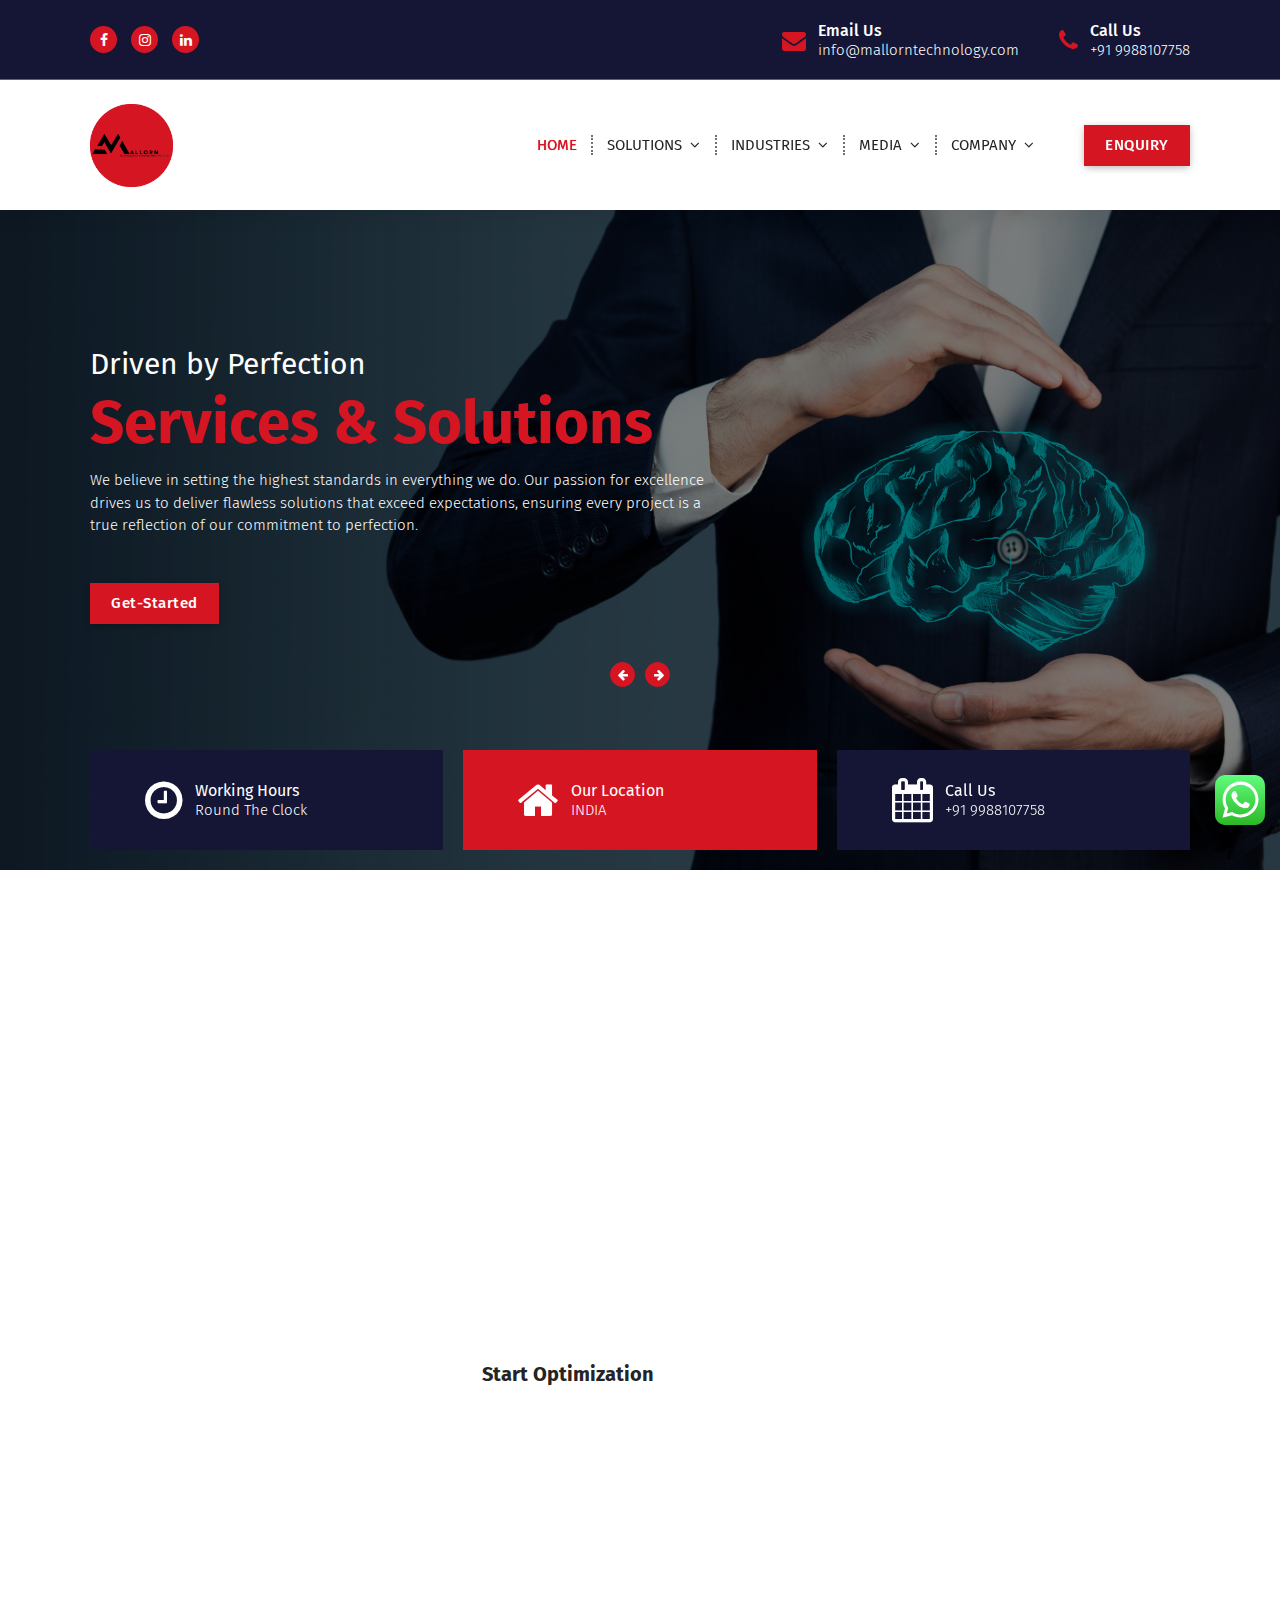
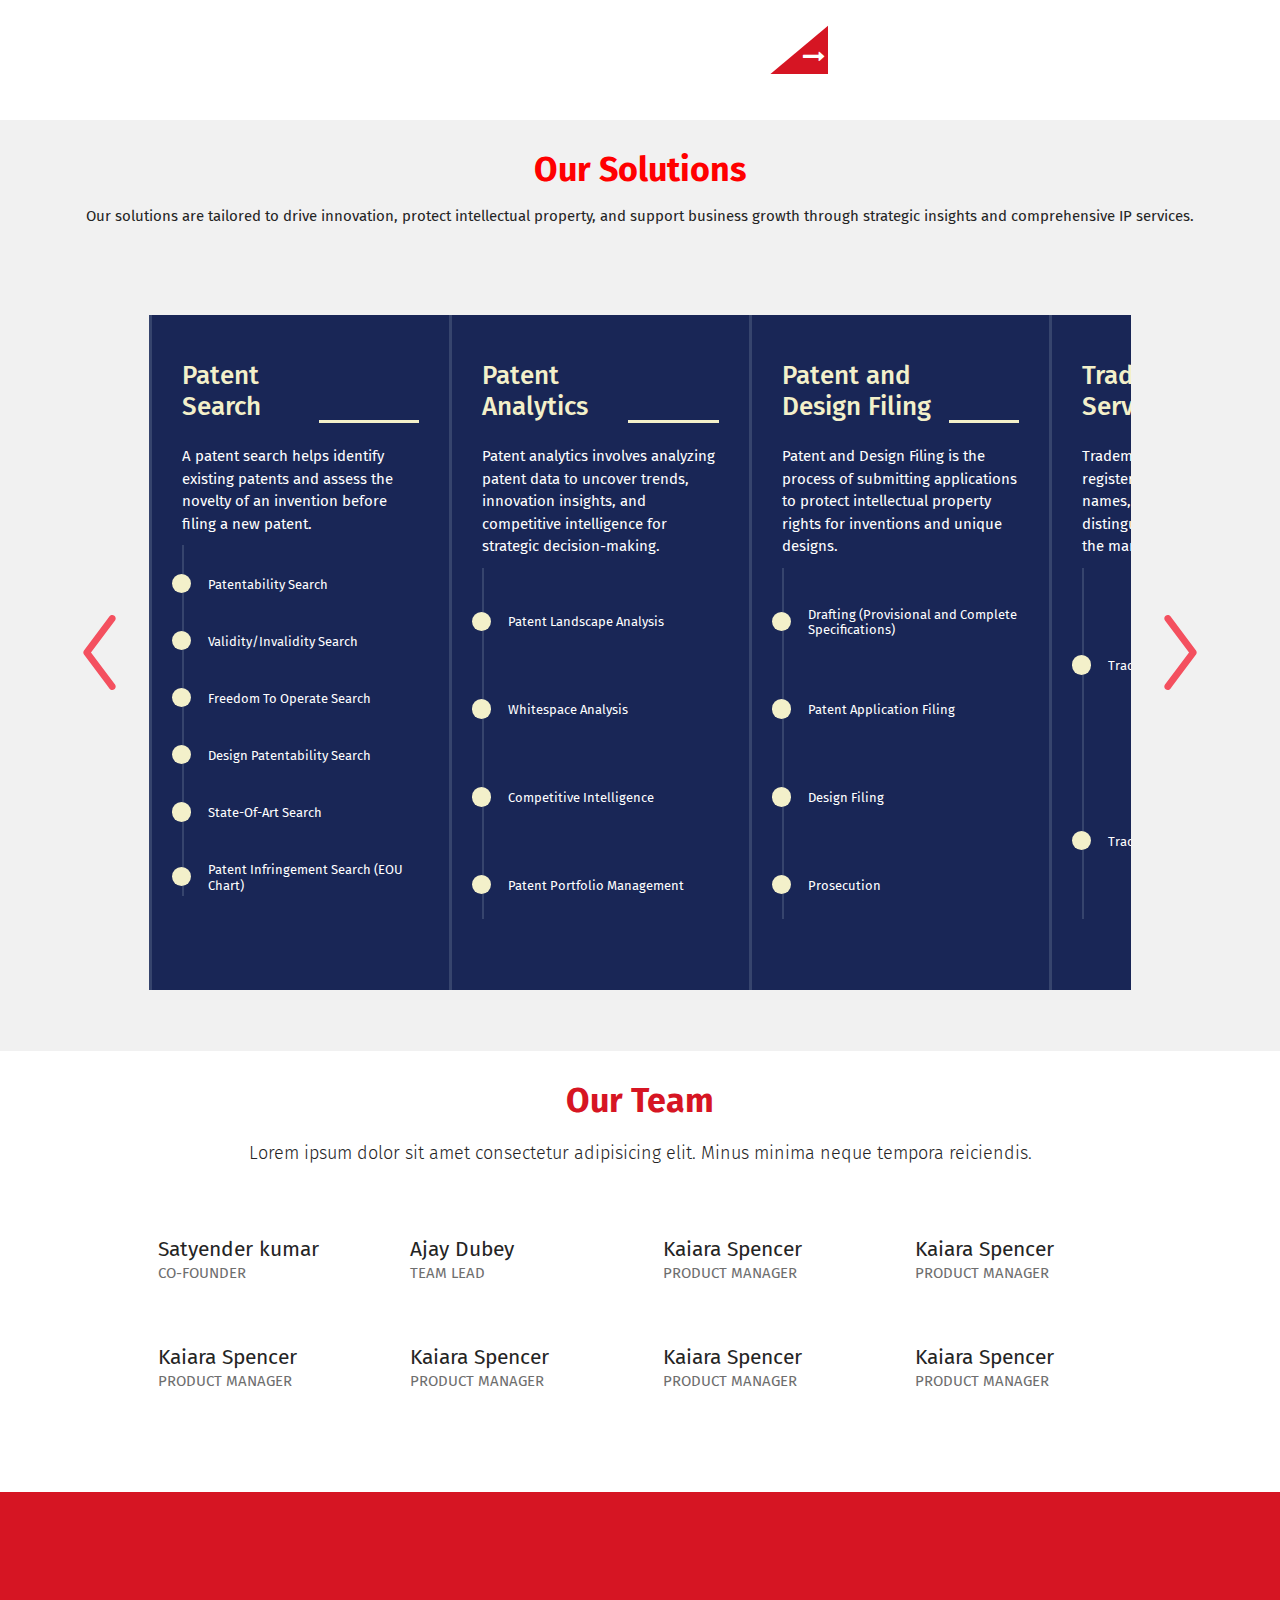
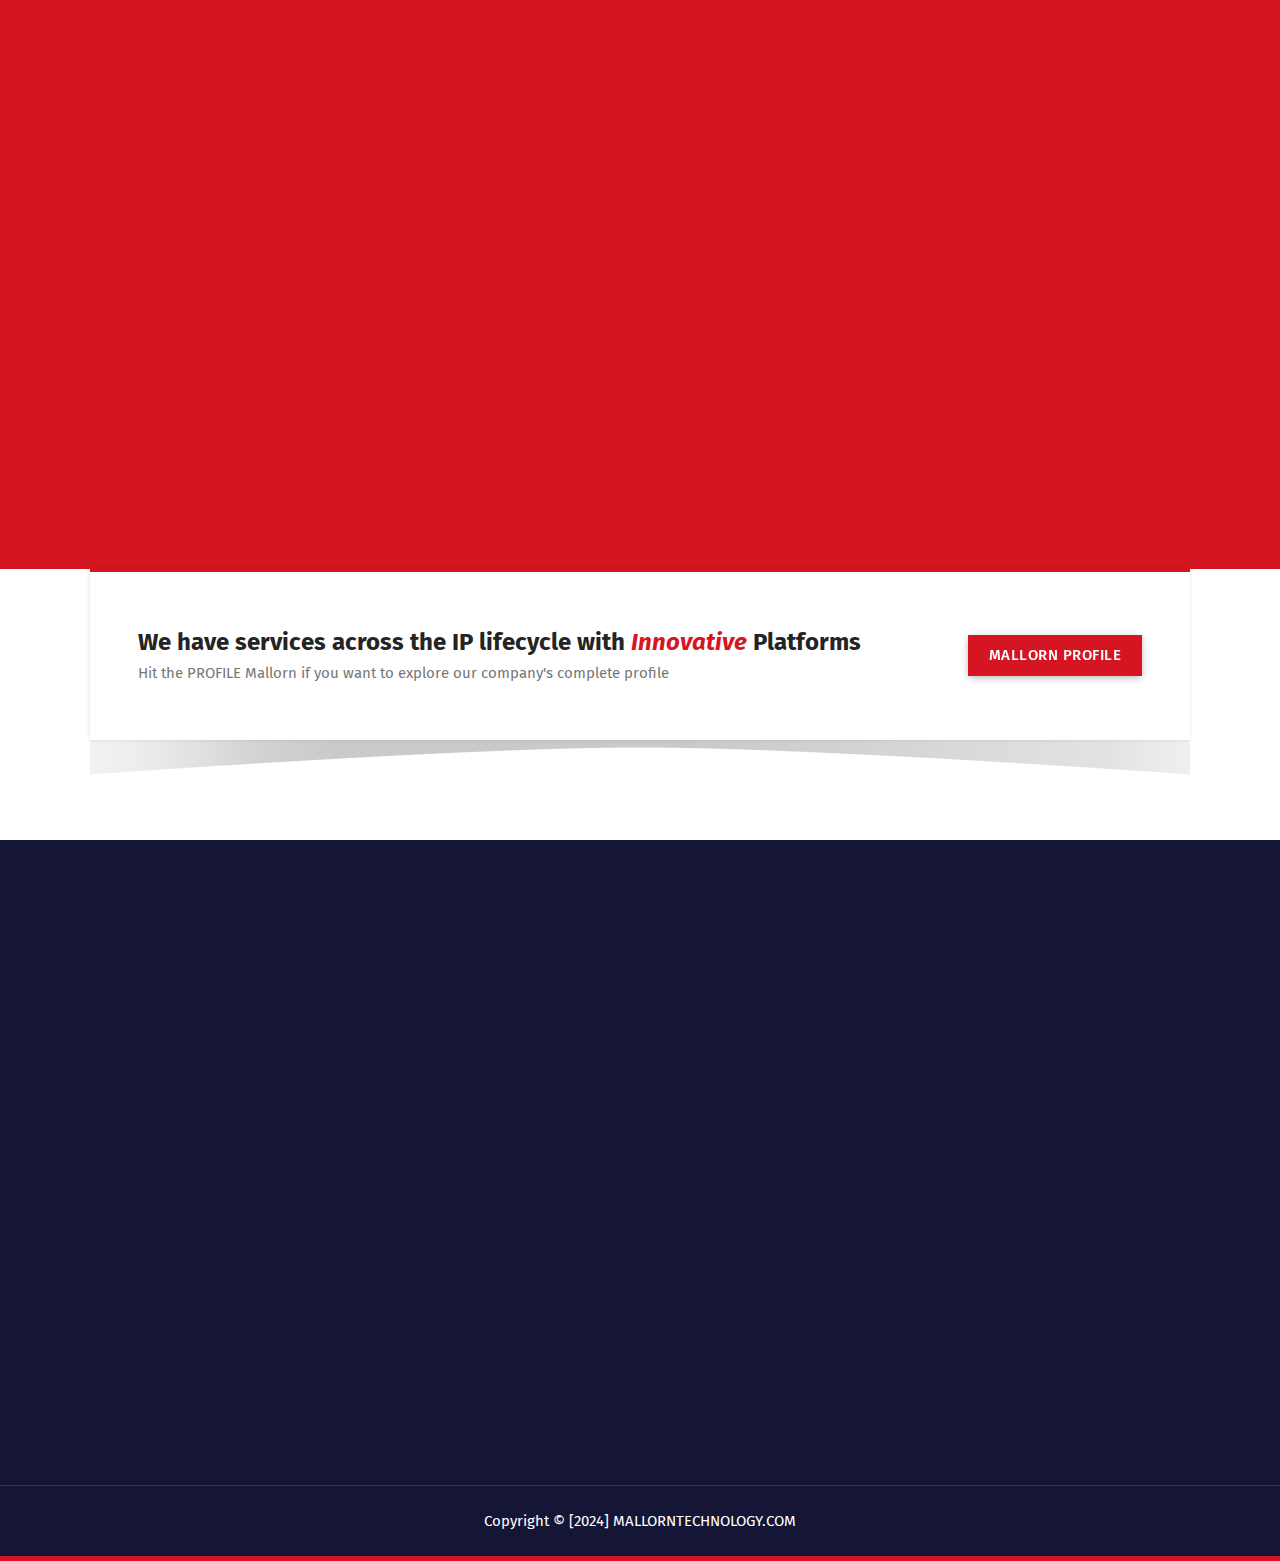
==== index.html @ 9abca4e6 "Update index.html" ====
<!DOCTYPE html>
<html lang="en-GB">

<head>
  <meta charset="UTF-8" />
  <meta name="viewport" content="width=device-width, initial-scale=1" />
  <link rel="profile" href="https://gmpg.org/xfn/11" />
  <link rel="stylesheet" href="https://cdnjs.cloudflare.com/ajax/libs/animate.css/4.1.1/animate.min.css" />
  <meta name="robots" content="index, follow, max-image-preview:large, max-snippet:-1, max-video-preview:-1" />

  <title>
    Best IP (Intellectual Property) Agency in Bihar, India: Mallorn
  </title>
  <link rel="stylesheet" href="/assets/css/self.css" />
  <link rel="canonical" href="/assets/css/future.css" />
  <link rel="stylesheet" type="text/css" href="https://cdn.jsdelivr.net/npm/toastify-js/src/toastify.min.css">
  <meta name="description"
    content="Looking for the best IP (Intellectual Property) industry experts in India? Look no further! Mallorn is the leading IP service provider that will exceed your expectations." />
  <link rel="canonical" href="https://mallorntechnology.com/" />
  <meta property="og:locale" content="en_GB" />
  <meta property="og:type" content="website" />
  <meta property="og:title" content="Best IP (Intellectual Property) Agency in Bihar, India: Mallorn" />
  <meta property="og:description"
    content="Looking for the best IP (Intellectual Property) industry experts in India? Look no further! Mallorn is the leading IP service provider that will exceed your expectations." />
  <meta property="og:url" content="https://mallorntechnology.com/" />
  <meta property="og:site_name" content="MALLORN" />
  <meta property="article:publisher" content="https://www.facebook.com/mallorntechnology" />
  <meta property="article:modified_time" content="2023-07-06T11:06:31+00:00" />
  <meta name="twitter:card" content="summary_large_image" />
  <script type="application/ld+json" class="yoast-schema-graph">
      {
        "@context": "https://schema.org",
        "@graph": [
          {
            "@type": "WebPage",
            "@id": "https://mallorntechnology.com/",
            "url": "https://mallorntechnology.com/",
            "name": "Best IP (Intellectual Property) Agency in Bihar, India: Mallorn",
            "isPartOf": { "@id": "https://mallorntechnology.com/#website" },
            "about": { "@id": "https://mallorntechnology.com/#organization" },
            "datePublished": "2021-06-26T16:29:13+00:00",
            "dateModified": "2023-07-06T11:06:31+00:00",
            "description": "Looking for the best digital marketing agency in the INDIA? Look no further! Mallorn is the leading IP (intellectual Property) agency that will exceed your expectations.",
            "breadcrumb": {
              "@id": "https://mallorntechnology.com/#breadcrumb"
            },
            "inLanguage": "en-GB",
            "potentialAction": [
              {
                "@type": "ReadAction",
                "target": ["https://mallorntechnology.com/"]
              }
            ]
          },
          {
            "@type": "BreadcrumbList",
            "@id": "https://mallorntechnology.com/#breadcrumb",
            "itemListElement": [
              { "@type": "ListItem", "position": 1, "name": "Home" }
            ]
          },
          {
            "@type": "WebSite",
            "@id": "https://mallorntechnology.com/#website",
            "url": "https://mallorntechnology.com/",
            "name": "MALLORN",
            "description": "",
            "publisher": {
              "@id": "https://mallorntechnology.com/#organization"
            },
            "potentialAction": [
              {
                "@type": "SearchAction",
                "target": {
                  "@type": "EntryPoint",
                  "urlTemplate": "https://mallorntechnology.com/?s={search_term_string}"
                },
                "query-input": "required name=search_term_string"
              }
            ],
            "inLanguage": "en-GB"
          },
          {
            "@type": "Organization",
            "@id": "https://mallorntechnology.com/#organization",
            "name": "MALLORN",
            "url": "https://mallorntechnology.com/",
            "logo": {
              "@type": "ImageObject",
              "inLanguage": "en-GB",
              "@id": "https://mallorntechnology.com/#/schema/logo/image/",
              "url": "img/logo.png",
              "contentUrl": "img/logo.png",
              "width": 576,
              "height": 576,
              "caption": "MALLORN"
            },
            "image": {
              "@id": "https://mallorntechnology.com/#/schema/logo/image/"
            },
            "sameAs": [
              "https://www.facebook.com/mallorntechnology",
              "https://www.instagram.com/mallorntechnology/",
              "https://www.linkedin.com/company/mallorntechnology/"
            ]
          }
        ]
      }
    </script>
  <!-- / Yoast SEO plugin. -->

  <link rel="dns-prefetch" href="//fonts.googleapis.com" />
  <link rel="alternate" type="application/rss+xml" title="MALLORN &raquo; Feed"
    href="https://mallorntechnology.com/feed/" />
  <link rel="alternate" type="application/rss+xml" title="MALLORN &raquo; Comments Feed"
    href="https://mallorntechnology.com/comments/feed/" />
  <script type="text/javascript">
    /* <![CDATA[ */
    window._wpemojiSettings = {
      baseUrl: "https:\/\/s.w.org\/images\/core\/emoji\/15.0.3\/72x72\/",
      ext: ".png",
      svgUrl: "https:\/\/s.w.org\/images\/core\/emoji\/15.0.3\/svg\/",
      svgExt: ".svg",
      source: {
        concatemoji:
          "https:\/\/mallorntechnology.com\/wp-includes\/js\/wp-emoji-release.min.js?ver=6.6",
      },
    };
    /*! This file is auto-generated */
    !(function (i, n) {
      var o, s, e;
      function c(e) {
        try {
          var t = { supportTests: e, timestamp: new Date().valueOf() };
          sessionStorage.setItem(o, JSON.stringify(t));
        } catch (e) { }
      }
      function p(e, t, n) {
        e.clearRect(0, 0, e.canvas.width, e.canvas.height),
          e.fillText(t, 0, 0);
        var t = new Uint32Array(
          e.getImageData(0, 0, e.canvas.width, e.canvas.height).data
        ),
          r =
            (e.clearRect(0, 0, e.canvas.width, e.canvas.height),
              e.fillText(n, 0, 0),
              new Uint32Array(
                e.getImageData(0, 0, e.canvas.width, e.canvas.height).data
              ));
        return t.every(function (e, t) {
          return e === r[t];
        });
      }
      function u(e, t, n) {
        switch (t) {
          case "flag":
            return n(
              e,
              "\ud83c\udff3\ufe0f\u200d\u26a7\ufe0f",
              "\ud83c\udff3\ufe0f\u200b\u26a7\ufe0f"
            )
              ? !1
              : !n(
                e,
                "\ud83c\uddfa\ud83c\uddf3",
                "\ud83c\uddfa\u200b\ud83c\uddf3"
              ) &&
              !n(
                e,
                "\ud83c\udff4\udb40\udc67\udb40\udc62\udb40\udc65\udb40\udc6e\udb40\udc67\udb40\udc7f",
                "\ud83c\udff4\u200b\udb40\udc67\u200b\udb40\udc62\u200b\udb40\udc65\u200b\udb40\udc6e\u200b\udb40\udc67\u200b\udb40\udc7f"
              );
          case "emoji":
            return !n(
              e,
              "\ud83d\udc26\u200d\u2b1b",
              "\ud83d\udc26\u200b\u2b1b"
            );
        }
        return !1;
      }
      function f(e, t, n) {
        var r =
          "undefined" != typeof WorkerGlobalScope &&
            self instanceof WorkerGlobalScope
            ? new OffscreenCanvas(300, 150)
            : i.createElement("canvas"),
          a = r.getContext("2d", { willReadFrequently: !0 }),
          o = ((a.textBaseline = "top"), (a.font = "600 32px Arial"), {});
        return (
          e.forEach(function (e) {
            o[e] = t(a, e, n);
          }),
          o
        );
      }
      function t(e) {
        var t = i.createElement("script");
        (t.src = e), (t.defer = !0), i.head.appendChild(t);
      }
      "undefined" != typeof Promise &&
        ((o = "wpEmojiSettingsSupports"),
          (s = ["flag", "emoji"]),
          (n.supports = { everything: !0, everythingExceptFlag: !0 }),
          (e = new Promise(function (e) {
            i.addEventListener("DOMContentLoaded", e, { once: !0 });
          })),
          new Promise(function (t) {
            var n = (function () {
              try {
                var e = JSON.parse(sessionStorage.getItem(o));
                if (
                  "object" == typeof e &&
                  "number" == typeof e.timestamp &&
                  new Date().valueOf() < e.timestamp + 604800 &&
                  "object" == typeof e.supportTests
                )
                  return e.supportTests;
              } catch (e) { }
              return null;
            })();
            if (!n) {
              if (
                "undefined" != typeof Worker &&
                "undefined" != typeof OffscreenCanvas &&
                "undefined" != typeof URL &&
                URL.createObjectURL &&
                "undefined" != typeof Blob
              )
                try {
                  var e =
                    "postMessage(" +
                    f.toString() +
                    "(" +
                    [JSON.stringify(s), u.toString(), p.toString()].join(
                      ","
                    ) +
                    "));",
                    r = new Blob([e], { type: "text/javascript" }),
                    a = new Worker(URL.createObjectURL(r), {
                      name: "wpTestEmojiSupports",
                    });
                  return void (a.onmessage = function (e) {
                    c((n = e.data)), a.terminate(), t(n);
                  });
                } catch (e) { }
              c((n = f(s, u, p)));
            }
            t(n);
          })
            .then(function (e) {
              for (var t in e)
                (n.supports[t] = e[t]),
                  (n.supports.everything =
                    n.supports.everything && n.supports[t]),
                  "flag" !== t &&
                  (n.supports.everythingExceptFlag =
                    n.supports.everythingExceptFlag && n.supports[t]);
              (n.supports.everythingExceptFlag =
                n.supports.everythingExceptFlag && !n.supports.flag),
                (n.DOMReady = !1),
                (n.readyCallback = function () {
                  n.DOMReady = !0;
                });
            })
            .then(function () {
              return e;
            })
            .then(function () {
              var e;
              n.supports.everything ||
                (n.readyCallback(),
                  (e = n.source || {}).concatemoji
                    ? t(e.concatemoji)
                    : e.wpemoji && e.twemoji && (t(e.twemoji), t(e.wpemoji)));
            }));
    })((window, document), window._wpemojiSettings);
    /* ]]> */
  </script>
  <link rel="stylesheet" id="ht_ctc_main_css-css" href="/assets/css/main.css" type="text/css" media="all" />
  <style id="wp-emoji-styles-inline-css" type="text/css">
    img.wp-smiley,
    img.emoji {
      display: inline !important;
      border: none !important;
      box-shadow: none !important;
      height: 1em !important;
      width: 1em !important;
      margin: 0 0.07em !important;
      vertical-align: -0.1em !important;
      background: none !important;
      padding: 0 !important;
    }
  </style>
  <link rel="stylesheet" id="wpzoom-social-icons-block-style-css" href="/assets/css/socialicon.css" type="text/css"
    media="all" />
  <style id="classic-theme-styles-inline-css" type="text/css">
    /*! This file is auto-generated */
    .wp-block-button__link {
      color: #fff;
      background-color: #32373c;
      border-radius: 9999px;
      box-shadow: none;
      text-decoration: none;
      padding: calc(0.667em + 2px) calc(1.333em + 2px);
      font-size: 1.125em;
    }

    .wp-block-file__button {
      background: #32373c;
      color: #fff;
      text-decoration: none;
    }
  </style>
  <style id="global-styles-inline-css" type="text/css">
    :root {
      --wp--preset--aspect-ratio--square: 1;
      --wp--preset--aspect-ratio--4-3: 4/3;
      --wp--preset--aspect-ratio--3-4: 3/4;
      --wp--preset--aspect-ratio--3-2: 3/2;
      --wp--preset--aspect-ratio--2-3: 2/3;
      --wp--preset--aspect-ratio--16-9: 16/9;
      --wp--preset--aspect-ratio--9-16: 9/16;
      --wp--preset--color--black: #000000;
      --wp--preset--color--cyan-bluish-gray: #abb8c3;
      --wp--preset--color--white: #ffffff;
      --wp--preset--color--pale-pink: #f78da7;
      --wp--preset--color--vivid-red: #cf2e2e;
      --wp--preset--color--luminous-vivid-orange: #ff6900;
      --wp--preset--color--luminous-vivid-amber: #fcb900;
      --wp--preset--color--light-green-cyan: #7bdcb5;
      --wp--preset--color--vivid-green-cyan: #00d084;
      --wp--preset--color--pale-cyan-blue: #8ed1fc;
      --wp--preset--color--vivid-cyan-blue: #0693e3;
      --wp--preset--color--vivid-purple: #9b51e0;
      --wp--preset--gradient--vivid-cyan-blue-to-vivid-purple: linear-gradient(135deg,
          rgba(6, 147, 227, 1) 0%,
          rgb(155, 81, 224) 100%);
      --wp--preset--gradient--light-green-cyan-to-vivid-green-cyan: linear-gradient(135deg,
          rgb(122, 220, 180) 0%,
          rgb(0, 208, 130) 100%);
      --wp--preset--gradient--luminous-vivid-amber-to-luminous-vivid-orange: linear-gradient(135deg,
          rgba(252, 185, 0, 1) 0%,
          rgba(255, 105, 0, 1) 100%);
      --wp--preset--gradient--luminous-vivid-orange-to-vivid-red: linear-gradient(135deg,
          rgba(255, 105, 0, 1) 0%,
          rgb(207, 46, 46) 100%);
      --wp--preset--gradient--very-light-gray-to-cyan-bluish-gray: linear-gradient(135deg,
          rgb(238, 238, 238) 0%,
          rgb(169, 184, 195) 100%);
      --wp--preset--gradient--cool-to-warm-spectrum: linear-gradient(135deg,
          rgb(74, 234, 220) 0%,
          rgb(151, 120, 209) 20%,
          rgb(207, 42, 186) 40%,
          rgb(238, 44, 130) 60%,
          rgb(251, 105, 98) 80%,
          rgb(254, 248, 76) 100%);
      --wp--preset--gradient--blush-light-purple: linear-gradient(135deg,
          rgb(255, 206, 236) 0%,
          rgb(152, 150, 240) 100%);
      --wp--preset--gradient--blush-bordeaux: linear-gradient(135deg,
          rgb(254, 205, 165) 0%,
          rgb(254, 45, 45) 50%,
          rgb(107, 0, 62) 100%);
      --wp--preset--gradient--luminous-dusk: linear-gradient(135deg,
          rgb(255, 203, 112) 0%,
          rgb(199, 81, 192) 50%,
          rgb(65, 88, 208) 100%);
      --wp--preset--gradient--pale-ocean: linear-gradient(135deg,
          rgb(255, 245, 203) 0%,
          rgb(182, 227, 212) 50%,
          rgb(51, 167, 181) 100%);
      --wp--preset--gradient--electric-grass: linear-gradient(135deg,
          rgb(202, 248, 128) 0%,
          rgb(113, 206, 126) 100%);
      --wp--preset--gradient--midnight: linear-gradient(135deg,
          rgb(2, 3, 129) 0%,
          rgb(40, 116, 252) 100%);
      --wp--preset--font-size--small: 13px;
      --wp--preset--font-size--medium: 20px;
      --wp--preset--font-size--large: 36px;
      --wp--preset--font-size--x-large: 42px;
      --wp--preset--spacing--20: 0.44rem;
      --wp--preset--spacing--30: 0.67rem;
      --wp--preset--spacing--40: 1rem;
      --wp--preset--spacing--50: 1.5rem;
      --wp--preset--spacing--60: 2.25rem;
      --wp--preset--spacing--70: 3.38rem;
      --wp--preset--spacing--80: 5.06rem;
      --wp--preset--shadow--natural: 6px 6px 9px rgba(0, 0, 0, 0.2);
      --wp--preset--shadow--deep: 12px 12px 50px rgba(0, 0, 0, 0.4);
      --wp--preset--shadow--sharp: 6px 6px 0px rgba(0, 0, 0, 0.2);
      --wp--preset--shadow--outlined: 6px 6px 0px -3px rgba(255, 255, 255, 1),
        6px 6px rgba(0, 0, 0, 1);
      --wp--preset--shadow--crisp: 6px 6px 0px rgba(0, 0, 0, 1);
    }

    :where(.is-layout-flex) {
      gap: 0.5em;
    }

    :where(.is-layout-grid) {
      gap: 0.5em;
    }

    body .is-layout-flex {
      display: flex;
    }

    .is-layout-flex {
      flex-wrap: wrap;
      align-items: center;
    }

    .is-layout-flex> :is(*, div) {
      margin: 0;
    }

    body .is-layout-grid {
      display: grid;
    }

    .is-layout-grid> :is(*, div) {
      margin: 0;
    }

    :where(.wp-block-columns.is-layout-flex) {
      gap: 2em;
    }

    :where(.wp-block-columns.is-layout-grid) {
      gap: 2em;
    }

    :where(.wp-block-post-template.is-layout-flex) {
      gap: 1.25em;
    }

    :where(.wp-block-post-template.is-layout-grid) {
      gap: 1.25em;
    }

    .has-black-color {
      color: var(--wp--preset--color--black) !important;
    }

    .has-cyan-bluish-gray-color {
      color: var(--wp--preset--color--cyan-bluish-gray) !important;
    }

    .has-white-color {
      color: var(--wp--preset--color--white) !important;
    }

    .has-pale-pink-color {
      color: var(--wp--preset--color--pale-pink) !important;
    }

    .has-vivid-red-color {
      color: var(--wp--preset--color--vivid-red) !important;
    }

    .has-luminous-vivid-orange-color {
      color: var(--wp--preset--color--luminous-vivid-orange) !important;
    }

    .has-luminous-vivid-amber-color {
      color: var(--wp--preset--color--luminous-vivid-amber) !important;
    }

    .has-light-green-cyan-color {
      color: var(--wp--preset--color--light-green-cyan) !important;
    }

    .has-vivid-green-cyan-color {
      color: var(--wp--preset--color--vivid-green-cyan) !important;
    }

    .has-pale-cyan-blue-color {
      color: var(--wp--preset--color--pale-cyan-blue) !important;
    }

    .has-vivid-cyan-blue-color {
      color: var(--wp--preset--color--vivid-cyan-blue) !important;
    }

    .has-vivid-purple-color {
      color: var(--wp--preset--color--vivid-purple) !important;
    }

    .has-black-background-color {
      background-color: var(--wp--preset--color--black) !important;
    }

    .has-cyan-bluish-gray-background-color {
      background-color: var(--wp--preset--color--cyan-bluish-gray) !important;
    }

    .has-white-background-color {
      background-color: var(--wp--preset--color--white) !important;
    }

    .has-pale-pink-background-color {
      background-color: var(--wp--preset--color--pale-pink) !important;
    }

    .has-vivid-red-background-color {
      background-color: var(--wp--preset--color--vivid-red) !important;
    }

    .has-luminous-vivid-orange-background-color {
      background-color: var(--wp--preset--color--luminous-vivid-orange) !important;
    }

    .has-luminous-vivid-amber-background-color {
      background-color: var(--wp--preset--color--luminous-vivid-amber) !important;
    }

    .has-light-green-cyan-background-color {
      background-color: var(--wp--preset--color--light-green-cyan) !important;
    }

    .has-vivid-green-cyan-background-color {
      background-color: var(--wp--preset--color--vivid-green-cyan) !important;
    }

    .has-pale-cyan-blue-background-color {
      background-color: var(--wp--preset--color--pale-cyan-blue) !important;
    }

    .has-vivid-cyan-blue-background-color {
      background-color: var(--wp--preset--color--vivid-cyan-blue) !important;
    }

    .has-vivid-purple-background-color {
      background-color: var(--wp--preset--color--vivid-purple) !important;
    }

    .has-black-border-color {
      border-color: var(--wp--preset--color--black) !important;
    }

    .has-cyan-bluish-gray-border-color {
      border-color: var(--wp--preset--color--cyan-bluish-gray) !important;
    }

    .has-white-border-color {
      border-color: var(--wp--preset--color--white) !important;
    }

    .has-pale-pink-border-color {
      border-color: var(--wp--preset--color--pale-pink) !important;
    }

    .has-vivid-red-border-color {
      border-color: var(--wp--preset--color--vivid-red) !important;
    }

    .has-luminous-vivid-orange-border-color {
      border-color: var(--wp--preset--color--luminous-vivid-orange) !important;
    }

    .has-luminous-vivid-amber-border-color {
      border-color: var(--wp--preset--color--luminous-vivid-amber) !important;
    }

    .has-light-green-cyan-border-color {
      border-color: var(--wp--preset--color--light-green-cyan) !important;
    }

    .has-vivid-green-cyan-border-color {
      border-color: var(--wp--preset--color--vivid-green-cyan) !important;
    }

    .has-pale-cyan-blue-border-color {
      border-color: var(--wp--preset--color--pale-cyan-blue) !important;
    }

    .has-vivid-cyan-blue-border-color {
      border-color: var(--wp--preset--color--vivid-cyan-blue) !important;
    }

    .has-vivid-purple-border-color {
      border-color: var(--wp--preset--color--vivid-purple) !important;
    }

    .has-vivid-cyan-blue-to-vivid-purple-gradient-background {
      background: var(--wp--preset--gradient--vivid-cyan-blue-to-vivid-purple) !important;
    }

    .has-light-green-cyan-to-vivid-green-cyan-gradient-background {
      background: var(--wp--preset--gradient--light-green-cyan-to-vivid-green-cyan) !important;
    }

    .has-luminous-vivid-amber-to-luminous-vivid-orange-gradient-background {
      background: var(--wp--preset--gradient--luminous-vivid-amber-to-luminous-vivid-orange) !important;
    }

    .has-luminous-vivid-orange-to-vivid-red-gradient-background {
      background: var(--wp--preset--gradient--luminous-vivid-orange-to-vivid-red) !important;
    }

    .has-very-light-gray-to-cyan-bluish-gray-gradient-background {
      background: var(--wp--preset--gradient--very-light-gray-to-cyan-bluish-gray) !important;
    }

    .has-cool-to-warm-spectrum-gradient-background {
      background: var(--wp--preset--gradient--cool-to-warm-spectrum) !important;
    }

    .has-blush-light-purple-gradient-background {
      background: var(--wp--preset--gradient--blush-light-purple) !important;
    }

    .has-blush-bordeaux-gradient-background {
      background: var(--wp--preset--gradient--blush-bordeaux) !important;
    }

    .has-luminous-dusk-gradient-background {
      background: var(--wp--preset--gradient--luminous-dusk) !important;
    }

    .has-pale-ocean-gradient-background {
      background: var(--wp--preset--gradient--pale-ocean) !important;
    }

    .has-electric-grass-gradient-background {
      background: var(--wp--preset--gradient--electric-grass) !important;
    }

    .has-midnight-gradient-background {
      background: var(--wp--preset--gradient--midnight) !important;
    }

    .has-small-font-size {
      font-size: var(--wp--preset--font-size--small) !important;
    }

    .has-medium-font-size {
      font-size: var(--wp--preset--font-size--medium) !important;
    }

    .has-large-font-size {
      font-size: var(--wp--preset--font-size--large) !important;
    }

    .has-x-large-font-size {
      font-size: var(--wp--preset--font-size--x-large) !important;
    }

    :where(.wp-block-post-template.is-layout-flex) {
      gap: 1.25em;
    }

    :where(.wp-block-post-template.is-layout-grid) {
      gap: 1.25em;
    }

    :where(.wp-block-columns.is-layout-flex) {
      gap: 2em;
    }

    :where(.wp-block-columns.is-layout-grid) {
      gap: 2em;
    }

    :root :where(.wp-block-pullquote) {
      font-size: 1.5em;
      line-height: 1.6;
    }
  </style>
  <link rel="stylesheet" id="contact-form-7-css" href="/assets/css/styles.css" type="text/css" media="all" />
  <link rel="stylesheet" id="wpcf7-redirect-script-frontend-css" href="/assets/css/redirect-frontend.min.css"
    type="text/css" media="all" />
  <link rel="stylesheet" id="wp-components-css" href="/assets/css/style.min.css" type="text/css" media="all" />
  <link rel="stylesheet" id="godaddy-styles-css" href="/assets/css/latest.css" type="text/css" media="all" />
  <link rel="stylesheet" id="owl-theme-default-min-css" href="/assets/css/owl.theme.default.min.css" type="text/css"
    media="all" />
  <link rel="stylesheet" id="font-awesome-css" href="/assets/css/font.css" type="text/css" media="all" />
  <link rel="stylesheet" id="avril-editor-style-css" href="/assets/css/editor-style.css" type="text/css" media="all" />
  <link rel="stylesheet" id="avril-default-css" href="/assets/css/default.css" type="text/css" media="all" />
  <link rel="stylesheet" id="avril-theme-css-css" href="/assets/css/theme.css" type="text/css" media="all" />
  <link rel="stylesheet" id="avril-menus-css" href="/assets/css/menu.css" type="text/css" media="all" />
  <link rel="stylesheet" id="avril-widgets-css" href="/assets/css/widgets.css" type="text/css" media="all" />
  <link rel="stylesheet" id="avril-main-css" href="/assets/css/mains.css" type="text/css" media="all" />
  <link rel="stylesheet" id="avril-media-query-css" href="/assets/css/responsive.css" type="text/css" media="all" />
  <link rel="stylesheet" id="avril-style-css" href="/assets/css/style.css" type="text/css" media="all" />
  <style id="avril-style-inline-css" type="text/css">
    .breadcrumb-content {
      min-height: 236px;
    }

    .breadcrumb-area {
      background-image: url(/img/breadcrumbg.png);
      background-attachment: scroll;
    }

    .logo img,
    .mobile-logo img {
      max-width: 83px;
    }

    body {
      font-size: 15px;
      line-height: 1.5;
      text-transform: inherit;
      font-style: inherit;
    }

    h1 {
      font-size: 36px;
      line-height: ;
      text-transform: inherit;
      font-style: inherit;
    }

    h2 {
      font-size: px;
      line-height: ;
      text-transform: inherit;
      font-style: inherit;
    }

    h3 {
      font-size: px;
      line-height: ;
      text-transform: inherit;
      font-style: inherit;
    }

    h4 {
      font-size: px;
      line-height: ;
      text-transform: inherit;
      font-style: inherit;
    }

    h5 {
      font-size: px;
      line-height: ;
      text-transform: inherit;
      font-style: inherit;
    }

    h6 {
      font-size: px;
      line-height: ;
      text-transform: inherit;
      font-style: inherit;
    }

    .theme-slider:after {
      opacity: 0.5;
      background: #000000;
    }
  </style>
  <link rel="stylesheet" id="avril-fonts-css"
    href="//fonts.googleapis.com/css?family=Poppins%3A300%2C300i%2C400%2C400i%2C500%2C500i%2C600%2C600i%2C700%2C700i%2C800%2C800i%2C900%2C900i&#038;subset=latin%2Clatin-ext"
    type="text/css" media="all" />
  <link rel="stylesheet" id="wpzoom-social-icons-socicon-css" href="/assets/content/wpzoom-socicon.css" type="text/css"
    media="all" />
  <link rel="stylesheet" id="wpzoom-social-icons-genericons-css" href="/assets/content/genericons.css" type="text/css"
    media="all" />
  <link rel="stylesheet" id="wpzoom-social-icons-academicons-css" href="/assets/content/academicons.min.css"
    type="text/css" media="all" />
  <link rel="stylesheet" id="wpzoom-social-icons-font-awesome-3-css" href="/assets/content/font-awesome-3.min.css"
    type="text/css" media="all" />
  <link rel="stylesheet" id="dashicons-css" href="/assets/content/dashicons.min.css" type="text/css" media="all" />
  <link rel="stylesheet" id="wpzoom-social-icons-styles-css" href="/assets/content/wpzoom-social-icons-styles.css"
    type="text/css" media="all" />
  <link rel="stylesheet" id="animate-css" href="/assets/content/animate.css" type="text/css" media="all" />
  <link rel="stylesheet" id="owl-carousel-min-css" href="/assets/content/owl.carousel.min.css" type="text/css"
    media="all" />
  <link rel="stylesheet" id="elementor-icons-css" href="/assets/content/elementor-icons.min.css" type="text/css"
    media="all" />
  <link rel="stylesheet" id="elementor-frontend-css" href="/assets/content/frontend-lite.min.css" type="text/css"
    media="all" />
  <link rel="stylesheet" id="swiper-css" href="/assets/content/swiper.min.css" type="text/css" media="all" />
  <link rel="stylesheet" id="elementor-post-428-css" href="/assets/content/post-428.css" type="text/css" media="all" />
  <link rel="stylesheet" id="elementor-global-css" href="/assets/content/global.css" type="text/css" media="all" />
  <link rel="stylesheet" id="eael-general-css" href="/assets/content/general.min.css" type="text/css" media="all" />
  <link rel="preload" as="font" id="wpzoom-social-icons-font-academicons-woff2-css"
    href="/assets/font/academicons.woff2" type="font/woff2" crossorigin />
  <link rel="preload" as="font" id="wpzoom-social-icons-font-fontawesome-3-woff2-css"
    href="/assets/font/fontawesome-webfont.woff2" type="font/woff2" crossorigin />
  <link rel="preload" as="font" id="wpzoom-social-icons-font-genericons-woff-css" href="/assets/font/Genericons.woff"
    type="font/woff" crossorigin />
  <link rel="preload" as="font" id="wpzoom-social-icons-font-socicon-woff2-css" href="/assets/font/socicon.woff2"
    type="font/woff2" crossorigin />
  <link rel="stylesheet" id="google-fonts-1-css"
    href="https://fonts.googleapis.com/css?family=Roboto%3A100%2C100italic%2C200%2C200italic%2C300%2C300italic%2C400%2C400italic%2C500%2C500italic%2C600%2C600italic%2C700%2C700italic%2C800%2C800italic%2C900%2C900italic%7CRoboto+Slab%3A100%2C100italic%2C200%2C200italic%2C300%2C300italic%2C400%2C400italic%2C500%2C500italic%2C600%2C600italic%2C700%2C700italic%2C800%2C800italic%2C900%2C900italic&#038;display=auto&#038;ver=6.6"
    type="text/css" media="all" />
  <link rel="preconnect" href="https://fonts.gstatic.com/" crossorigin />
  <script type="text/javascript" src="/assets/js/jquery.min.js" id="jquery-core-js"></script>
  <script type="text/javascript" src="/assets/js/jquery-migrate.min.js" id="jquery-migrate-js"></script>
  <link rel="shortlink" href="https://mallorntechnology.com/" />
  <meta name="generator" content="Site Kit by Google 1.119.0" />
  <!--BEGIN: TRACKING CODE MANAGER (v2.0.16) BY INTELLYWP.COM IN HEAD//-->
  <!-- Global site tag (gtag.js) - Google Ads: 963741562 -->
  <script async src="https://www.googletagmanager.com/gtag/js?id=AW-963741562"></script>
  <script>
    window.dataLayer = window.dataLayer || [];
    function gtag() {
      dataLayer.push(arguments);
    }
    gtag("js", new Date());

    gtag("config", "AW-963741562");
  </script>
  <script>
    (function (ss, ex) {
      window.ldfdr =
        window.ldfdr ||
        function () {
          (ldfdr._q = ldfdr._q || []).push([].slice.call(arguments));
        };
      (function (d, s) {
        fs = d.getElementsByTagName(s)[0];
        function ce(src) {
          var cs = d.createElement(s);
          cs.src = src;
          cs.async = 1;
          fs.parentNode.insertBefore(cs, fs);
        }
        ce(
          "https://sc.lfeeder.com/lftracker_v1_" +
          ss +
          (ex ? "_" + ex : "") +
          ".js"
        );
      })(document, "script");
    })("bElvO73QLRGaZMqj");
  </script>
  <!-- Google AdSense meta tags added by Site Kit -->
  <meta name="google-adsense-platform-account" content="ca-host-pub-2644536267352236" />
  <meta name="google-adsense-platform-domain" content="sitekit.withgoogle.com" />
  <!-- End Google AdSense meta tags added by Site Kit -->
  <meta name="generator"
    content="Elementor 3.19.0; features: e_optimized_assets_loading, e_optimized_css_loading, additional_custom_breakpoints, block_editor_assets_optimize, e_image_loading_optimization; settings: css_print_method-external, google_font-enabled, font_display-auto" />
  <style type="text/css">
    body .header h4.site-title,
    body .header p.site-description {
      color: #383e41;
    }
  </style>
  <link rel="icon" href="/img/favicon.png" sizes="32x32" />
  <link rel="icon" href="/img/favicon.png" />
  <link rel="apple-touch-icon" href="/img/favicon.png" />
  <meta name="msapplication-TileImage" content="/img/favicon.png" />
</head>

<body
  class="home page-template page-template-templates page-template-template-homepage page-template-templatestemplate-homepage-php page page-id-40 wp-custom-logo group-blog elementor-default elementor-kit-428 elementor-page elementor-page-40">
  <div id="page" class="site">
    <a class="skip-link screen-reader-text" href="#content">Skip to content</a>
    <!--===// Start: Header
      =================================-->

    <header id="header-section" class="header header-one">

      <!-- enquriy_home_nav_modal modal part-->
      <section class="enquriy_home_nav_modal" id="enquriy_home_nav_modal">
        <figure onclick="(()=>{
          document.getElementById('enquriy_home_nav_modal').style.display = 'none';
        })()">

        </figure>
        <div>
          <figure>
            <h2 onclick="(()=>{
              document.getElementById('enquriy_home_nav_modal').style.display = 'none';
            })()">
              ×
            </h2>
          </figure>
          <section>
            <form id="enquiry_form_main_div" action="http://localhost:5000/auth/register" method="post">
              <div class="enquiry_form_input_box">
                <section>
                  <h4>
                    Please let us know what information you are looking
                  </h4>
                  <select name="input_6" id="enquiry_form_LetUsKnow" name="LetUsKnow" class="large gfield_select" aria-invalid="false"
                    required>
                    <option value="Get Started">Get Started</option>
                    <option value="See all Options &amp; Pricing">See all Options &amp; Pricing</option>
                    <option value="See all Impact Stories">See all Impact Stories</option>
                    <option value="Download Samples">Download Samples</option>
                    <option value="Contact Our Specialized Team Today">Contact Our Specialized Team Today</option>
                    <option value="See Our Methodology">See Our Methodology</option>
                    <option value="Contact Us">Contact Us</option>
                    <option value="Meet the Team">Meet the Team</option>
                    <option value="Others / Custom Requirement">Others / Custom Requirement</option>
                  </select>
                </section>
                <section>
                  <h4>
                    First Name
                  </h4>
                  <input type="text" id="enquiry_form_firsName" name="firsName" required minlength="3" maxlength="20">
                </section>
              </div>
              <div class="enquiry_form_input_box">
                <section>
                  <h4>
                    Last Name
                  </h4>
                  <input type='text' id="enquiry_form_lastName" name="lastName" required minlength="2"maxlength="20">
                </section>
                <section>
                  <h4>
                    Email Address
                  </h4>
                  <input type="email" id="enquiry_form_email" name="email" required>
                </section>
              </div>
              <div class="enquiry_form_input_box enquiry_form_input_box_imp_phone_mob">
                <section>
                  <h4>
                    Phone Number with Country Code
                  </h4>
                  <input type='tel'pattern="[0-9]{10}" id="enquiry_form_phoneNumber" name="phoneNumber" required minlength="10"maxlength="16">
                </section>
                <section>
                  <h4>
                    Country
                  </h4>
                  <select required id="enquiry_form_country" name="country" class="large gfield_select" aria-required="true" aria-invalid="false"><option value="">Please Select Country</option><option value="United States">United States</option><option value="Canada">Canada</option><option value="United Kingdom">United Kingdom</option><option value="China">China</option><option value="India">India</option><option value="North Korea">North Korea</option><option value="South korea">South korea</option><option value="United Arab Emirates">United Arab Emirates</option><option value="Afghanistan">Afghanistan</option><option value="Albania">Albania</option><option value="Algeria">Algeria</option><option value="Andorra">Andorra</option><option value="Angola">Angola</option><option value="Antigua and Barbuda">Antigua and Barbuda</option><option value="Argentina">Argentina</option><option value="Armenia">Armenia</option><option value="Australia">Australia</option><option value="Austria">Austria</option><option value="Azerbaijan">Azerbaijan</option><option value="The Bahamas">The Bahamas</option><option value="Bahrain">Bahrain</option><option value="Bangladesh">Bangladesh</option><option value="Barbados">Barbados</option><option value="Belarus">Belarus</option><option value="Belgium">Belgium</option><option value="Belize">Belize</option><option value="Benin">Benin</option><option value="Bhutan">Bhutan</option><option value="Bolivia">Bolivia</option><option value="Bosnia and Herzegovina">Bosnia and Herzegovina</option><option value="Botswana">Botswana</option><option value="Brazil">Brazil</option><option value="Brunei">Brunei</option><option value="Bulgaria">Bulgaria</option><option value="Burkina Faso">Burkina Faso</option><option value="Burundi">Burundi</option><option value="Cabo Verde">Cabo Verde</option><option value="Cambodia">Cambodia</option><option value="Cameroon">Cameroon</option><option value="Central African Republic">Central African Republic</option><option value="Chad">Chad</option><option value="Chile">Chile</option><option value="Colombia">Colombia</option><option value="Comoros">Comoros</option><option value="Congo">Congo</option><option value="Costa Rica">Costa Rica</option><option value="Côte d’Ivoire">Côte d’Ivoire</option><option value="Croatia">Croatia</option><option value="Cuba">Cuba</option><option value="Cyprus">Cyprus</option><option value="Czech Republic">Czech Republic</option><option value="Denmark">Denmark</option><option value="Djibouti">Djibouti</option><option value="Dominica">Dominica</option><option value="Dominican Republic">Dominican Republic</option><option value="East Timor (Timor-Leste)">East Timor (Timor-Leste)</option><option value="Ecuador">Ecuador</option><option value="Egypt">Egypt</option><option value="El Salvador">El Salvador</option><option value="Equatorial Guinea">Equatorial Guinea</option><option value="Eritrea">Eritrea</option><option value="Estonia">Estonia</option><option value="Eswatini">Eswatini</option><option value="Ethiopia">Ethiopia</option><option value="Fiji">Fiji</option><option value="Finland">Finland</option><option value="France">France</option><option value="Gabon">Gabon</option><option value="The Gambia">The Gambia</option><option value="Georgia">Georgia</option><option value="Germany">Germany</option><option value="Ghana">Ghana</option><option value="Greece">Greece</option><option value="Grenada">Grenada</option><option value="Guatemala">Guatemala</option><option value="Guinea">Guinea</option><option value="Guinea-Bissau">Guinea-Bissau</option><option value="Guyana">Guyana</option><option value="Haiti">Haiti</option><option value="Honduras">Honduras</option><option value="Hungary">Hungary</option><option value="Iceland">Iceland</option><option value="Indonesia">Indonesia</option><option value="Iran">Iran</option><option value="Iraq">Iraq</option><option value="Ireland">Ireland</option><option value="Israel">Israel</option><option value="Italy">Italy</option><option value="Jamaica">Jamaica</option><option value="Japan">Japan</option><option value="Jordan">Jordan</option><option value="Kazakhstan">Kazakhstan</option><option value="Kenya">Kenya</option><option value="Kiribati">Kiribati</option><option value="Kosovo">Kosovo</option><option value="Kuwait">Kuwait</option><option value="Kyrgyzstan">Kyrgyzstan</option><option value="Laos">Laos</option><option value="Latvia">Latvia</option><option value="Lebanon">Lebanon</option><option value="Lesotho">Lesotho</option><option value="Liberia">Liberia</option><option value="Libya">Libya</option><option value="Liechtenstein">Liechtenstein</option><option value="Lithuania">Lithuania</option><option value="Luxembourg">Luxembourg</option><option value="Madagascar">Madagascar</option><option value="Malawi">Malawi</option><option value="Malaysia">Malaysia</option><option value="Maldives">Maldives</option><option value="Mali">Mali</option><option value="Malta">Malta</option><option value="Marshall Islands">Marshall Islands</option><option value="Mauritania">Mauritania</option><option value="Mauritius">Mauritius</option><option value="Mexico">Mexico</option><option value="Micronesia">Micronesia</option><option value="Moldova">Moldova</option><option value="Monaco">Monaco</option><option value="Mongolia">Mongolia</option><option value="Montenegro">Montenegro</option><option value="Morocco">Morocco</option><option value="Mozambique">Mozambique</option><option value="Myanmar (Burma)">Myanmar (Burma)</option><option value="Namibia">Namibia</option><option value="Nauru">Nauru</option><option value="Nepal">Nepal</option><option value="Netherlands">Netherlands</option><option value="New Zealand">New Zealand</option><option value="Nicaragua">Nicaragua</option><option value="Niger">Niger</option><option value="Nigeria">Nigeria</option><option value="North Macedonia">North Macedonia</option><option value="Norway">Norway</option><option value="Oman">Oman</option><option value="Pakistan">Pakistan</option><option value="Palau">Palau</option><option value="Panama">Panama</option><option value="Papua New Guinea">Papua New Guinea</option><option value="Paraguay">Paraguay</option><option value="Peru">Peru</option><option value="Philippines">Philippines</option><option value="Poland">Poland</option><option value="Portugal">Portugal</option><option value="Qatar">Qatar</option><option value="Romania">Romania</option><option value="Russia">Russia</option><option value="Rwanda">Rwanda</option><option value="Saint Kitts and Nevis">Saint Kitts and Nevis</option><option value="Saint Lucia">Saint Lucia</option><option value="Saint Vincent and the Grenadines">Saint Vincent and the Grenadines</option><option value="Samoa">Samoa</option><option value="San Marino">San Marino</option><option value="Sao Tome and Principe">Sao Tome and Principe</option><option value="Saudi Arabia">Saudi Arabia</option><option value="Senegal">Senegal</option><option value="Serbia">Serbia</option><option value="Seychelles">Seychelles</option><option value="Sierra Leone">Sierra Leone</option><option value="Singapore">Singapore</option><option value="Slovakia">Slovakia</option><option value="Slovenia">Slovenia</option><option value="Solomon Islands">Solomon Islands</option><option value="Somalia">Somalia</option><option value="South Africa">South Africa</option><option value="Spain">Spain</option><option value="Sri Lanka">Sri Lanka</option><option value="Sudan">Sudan</option><option value="South Sudan">South Sudan</option><option value="Suriname">Suriname</option><option value="Sweden">Sweden</option><option value="Switzerland">Switzerland</option><option value="Syria">Syria</option><option value="Taiwan">Taiwan</option><option value="Tajikistan">Tajikistan</option><option value="Tanzania">Tanzania</option><option value="Thailand">Thailand</option><option value="Togo">Togo</option><option value="Tonga">Tonga</option><option value="Trinidad and Tobago">Trinidad and Tobago</option><option value="Tunisia">Tunisia</option><option value="Turkey">Turkey</option><option value="Turkmenistan">Turkmenistan</option><option value="Tuvalu">Tuvalu</option><option value="Uganda">Uganda</option><option value="Ukraine">Ukraine</option><option value="Uruguay">Uruguay</option><option value="Uzbekistan">Uzbekistan</option><option value="Vanuatu">Vanuatu</option><option value="Vatican City">Vatican City</option><option value="Venezuela">Venezuela</option><option value="Vietnam">Vietnam</option><option value="Yemen">Yemen</option><option value="Zambia">Zambia</option><option value="Zimbabwe">Zimbabwe</option></select>
                </section>
              </div>
              <div class="enquiry_form_input_box enquiry_form_input_box_imp_messageIfAny">
                <section>
                  <h4>
                    Message (if any)
                  </h4>
                  <!-- <input type='text' id="enquiry_form_message_if_any" minlength="10" maxlength="500"> -->
                  <textarea name="messageIfAny" id="enquiry_form_messageIfAny" class="textarea small" aria-invalid="false" rows="10" cols="50" style="width:100%;resize:none;min-height:200px; max-width: 400px;"></textarea>
                </section>
              </div>
              <div class="enquiry_form_input_box enquiry_form_submit_btn_div">
                <button type="submit" id="enquiry_form_submit_btn">
                  submit
                </button>
              </div>
            </form>
          </section>
        </div>
      </section>
      <!-- enquriy_home_nav_modal modal part end-->
      <!--===// Start: Header Above
        =================================-->
      <div id="above-header" class="header-above-info d-av-block d-none wow fadeInDown">
        <div class="header-widget">
          <div class="av-container">
            <div class="av-columns-area">
              <div class="av-column-5">
                <div class="widget-left text-av-left text-center">
                  <aside class="widget widget_social_widget">
                    <ul>
                      <li>
                        <a href="https://www.facebook.com/mallorntechnology"><i class="fa fa-facebook"></i></a>
                      </li>
                      <li>
                        <a href="https://www.instagram.com/mallorntechnology/"><i class="fa fa-instagram"></i></a>
                      </li>
                      <li>
                        <a href="https://www.linkedin.com/company/mallorntechnology/"><i class="fa fa-linkedin"></i></a>
                      </li>
                    </ul>
                  </aside>
                </div>
              </div>
              <div class="av-column-7">
                <div class="widget-right text-av-right text-center">
                  <aside class="widget widget-contact wgt-2">
                    <div class="contact-area">
                      <div class="contact-icon">
                        <i class="fa fa-envelope"></i>
                      </div>
                      <a href="mailto:info@mallorntechnology.com" class="contact-info">
                        <span class="text">Email Us</span>
                        <span class="title">info@mallorntechnology.com</span>
                      </a>
                    </div>
                  </aside>

                  <aside class="widget widget-contact wgt-3">
                    <div class="contact-area">
                      <div class="contact-icon">
                        <i class="fa fa-phone"></i>
                      </div>
                      <a href="tel:+91 9988107758" class="contact-info">
                        <span class="text">Call Us</span>
                        <span class="title">+91 9988107758</span>
                      </a>
                    </div>
                  </aside>
                </div>
              </div>
            </div>
          </div>
        </div>
      </div>
      <!--===// End: Header Top
        =================================-->

      <!--===// Start: Mobile Toggle
			=================================-->
      <div class="theme-mobile-nav sticky-nav">
        <div class="av-container">
          <div class="av-columns-area">
            <div class="av-column-12">
              <div class="theme-mobile-menu">
                <div class="mobile-logo">
                  <div class="logo">
                    <a href="https://mallorntechnology.com/" class="custom-logo-link" rel="home"
                      aria-current="page"><img fetchpriority="high" width="576" height="576" src="/img/logo.png"
                        class="custom-logo" alt="MALLORN" decoding="async" srcset="
                              /img/logo.png 576w,
                              /img/logo.png 300w,
                              /img/logo.png 150w
                            " sizes="(max-width: 576px) 100vw, 576px" /></a>
                  </div>
                </div>
                <div class="menu-toggle-wrap">
                  <div class="mobile-menu-right"></div>
                  <div class="hamburger-menu">
                    <button type="button" class="menu-toggle">
                      <div class="top-bun"></div>
                      <div class="meat"></div>
                      <div class="bottom-bun"></div>
                    </button>
                  </div>
                </div>
                <div id="mobile-m" class="mobile-menu">
                  <button type="button" class="header-close-menu close-style"></button>
                </div>
                <div class="headtop-mobi">
                  <button type="button" class="header-above-toggle">
                    <span></span>
                  </button>
                </div>
                <div id="mob-h-top" class="mobi-head-top"></div>
              </div>
            </div>
          </div>
        </div>
      </div>
      <!--===// End: Mobile Toggle
			=================================-->

      <!--===// Start: Navigation
			=================================-->
      <div class="nav-area d-none d-av-block">
        <div class="navbar-area sticky-nav">
          <div class="av-container">
            <div class="av-columns-area">
              <div class="av-column-2 my-auto">
                <div class="logo">
                  <a href="https://mallorntechnology.com/" class="custom-logo-link" rel="home" aria-current="page"><img
                      fetchpriority="high" width="576" height="576" src="/img/logo.png" class="custom-logo"
                      alt="MALLORN" decoding="async" srcset="
                            /img/logo.png 576w,
                            /img/logo.png 300w,
                            /img/logo.png 150w
                          " sizes="(max-width: 576px) 100vw, 576px" /></a>
                </div>
              </div>
              <div class="av-column-10 my-auto">
                <div class="theme-menu">
                  <nav class="menubar">
                    <ul id="menu-primary-menu" class="menu-wrap">
                      <li itemscope="itemscope" itemtype="https://www.schema.org/SiteNavigationElement"
                        id="menu-item-443"
                        class="menu-item menu-item-type-custom menu-item-object-custom current-menu-item current_page_item menu-item-home active menu-item-443 nav-item">
                        <a title="HOME" href="#" class="nav-link"
                          aria-current="page">HOME</a>
                      </li>

                      <li itemscope="itemscope" itemtype="https://www.schema.org/SiteNavigationElement"
                        id="menu-item-73"
                        class="menu-item menu-item-type-post_type menu-item-object-page menu-item-has-children dropdown menu-item-73 nav-item">
                        <a title="SOLUTIONS" href="#"
                          class="nav-link">SOLUTIONS</a>
                        <span class="mobile-toggler d-av-none"><button type="button" class="fa fa-chevron-right"
                            aria-label="Mobile Toggler"></button></span>
                        <ul class="dropdown-menu" role="menu">
                          <li itemscope="itemscope" itemtype="https://www.schema.org/SiteNavigationElement"
                            id="menu-item-70"
                            class="menu-item menu-item-type-post_type menu-item-object-page menu-item-70 nav-item">
                            <a title="PATENT SEARCH" href="#"
                              class="dropdown-item">Patent Search</a>
                            <div class="dropdown" id="dropdown1">
                              <ul>
                                <li>
                                  <a href="#">Patentability Search</a>
                                </li>
                                <li>
                                  <a href="#">Validity/Invalidity Search</a>
                                </li>
                                <li>
                                  <a href="#">Freedom-to-Operate Search</a>
                                </li>
                                <li>
                                  <a href="#">Design Patentability Search</a>
                                </li>
                                <li>
                                  <a href="#">State-of-Art Search</a>
                                </li>
                                <li>
                                  <a href="#">Patent Infringement Search (EOU
                                    Charts)</a>
                                </li>
                              </ul>
                            </div>
                          </li>
                          <li itemscope="itemscope" itemtype="https://www.schema.org/SiteNavigationElement"
                            id="menu-item-69"
                            class="menu-item menu-item-type-post_type menu-item-object-page menu-item-69 nav-item">
                            <a title="PATENT ANALYTICS" #"
                              class="dropdown-item">Patent Analytics
                            </a>
                            <div class="dropdown" id="dropdown1">
                              <ul>
                                <li>
                                  <a href="#">Patent Landscape Analysis</a>
                                </li>
                                <li>
                                  <a href="#">Whitespace Analysis</a>
                                </li>
                                <li>
                                  <a href="#">Competitive Intelligence</a>
                                </li>
                                <li>
                                  <a href="#">Patent Portfolio Management</a>
                                </li>
                              </ul>
                            </div>
                          </li>
                          <li itemscope="itemscope" itemtype="https://www.schema.org/SiteNavigationElement"
                            id="menu-item-68"
                            class="menu-item menu-item-type-post_type menu-item-object-page menu-item-68 nav-item">
                            <a title="PATENT AND DESIGN FILING" href="#"
                              class="dropdown-item">Patent and Design Filing</a>
                            <div class="dropdown" id="dropdown1">
                              <ul>
                                <li>
                                  <a href="#">Drafting (Provisional and Complete
                                    Specifications)</a>
                                </li>
                                <li>
                                  <a href="#">Patent Application Filing</a>
                                </li>
                                <li>
                                  <a href="#">Design Filing</a>
                                </li>
                                <li>
                                  <a href="#">Prosecution</a>
                                </li>
                              </ul>
                            </div>
                          </li>
                          <li itemscope="itemscope" itemtype="https://www.schema.org/SiteNavigationElement"
                            id="menu-item-66"
                            class="menu-item menu-item-type-post_type menu-item-object-page menu-item-66 nav-item">
                            <a title="TRADEMARK SERVICES" href="#"
                              class="dropdown-item">Trademark Service</a>
                            <div class="dropdown" id="dropdown1">
                              <ul>
                                <li>
                                  <a href="#">Trademark Searches</a>
                                </li>
                                <li>
                                  <a href="#">Trademark Filing</a>
                                </li>
                              </ul>
                            </div>
                          </li>
                          <li itemscope="itemscope" itemtype="https://www.schema.org/SiteNavigationElement"
                            id="menu-item-65"
                            class="menu-item menu-item-type-post_type menu-item-object-page menu-item-65 nav-item">
                            <a title="INVENTION_HARVESTING" href="#"
                              class="dropdown-item">Invention Harvesting</a>
                          </li>
                          <li itemscope="itemscope" itemtype="https://www.schema.org/SiteNavigationElement"
                            id="menu-item-65"
                            class="menu-item menu-item-type-post_type menu-item-object-page menu-item-65 nav-item">
                            <a title="BUSINESS INTELLIGENCE" href="#"
                              class="dropdown-item">Business Intelligence</a>
                            <div class="dropdown" id="dropdown1">
                              <ul>
                                <li>
                                  <a href="#">Technology Scouting Services</a>
                                </li>
                                <li>
                                  <a href="#">Thought Starter</a>
                                </li>
                                <li>
                                  <a href="#">Technology Tracking</a>
                                </li>
                                <li>
                                  <a href="#">Competitor Monitoring & Benchmarking</a>
                                </li>
                                <li>
                                  <a href="#">Technology Forecast Analysis</a>
                                </li>
                                <li>
                                  <a href="#">Start-up Scouting</a>
                                </li>
                                <li>
                                  <a href="#">Partner & Supplier Search</a>
                                </li>
                              </ul>
                            </div>
                          </li>
                        </ul>
                      </li>
                      <li itemscope="itemscope" itemtype="https://www.schema.org/SiteNavigationElement"
                        id="menu-item-73"
                        class="menu-item menu-item-type-post_type menu-item-object-page menu-item-has-children dropdown menu-item-73 nav-item">
                        <a title="INDUSTRIES" href="#" class="nav-link">INDUSTRIES</a>
                        <span class="mobile-toggler d-av-none"><button type="button" class="fa fa-chevron-right"
                            aria-label="Mobile Toggler"></button></span>
                        <ul class="dropdown-menu" role="menu">
                          <li itemscope="itemscope" itemtype="https://www.schema.org/SiteNavigationElement"
                            id="menu-item-70"
                            class="menu-item menu-item-type-post_type menu-item-object-page menu-item-70 nav-item">
                            <a title="AUTOMOTIVE" href="#"
                              class="dropdown-item">Automotive</a>
                          </li>
                          <li itemscope="itemscope" itemtype="https://www.schema.org/SiteNavigationElement"
                            id="menu-item-69"
                            class="menu-item menu-item-type-post_type menu-item-object-page menu-item-69 nav-item">
                            <a title="MANUFACTURING" href="#"
                              class="dropdown-item">Manufacturing</a>
                          </li>
                          <li itemscope="itemscope" itemtype="https://www.schema.org/SiteNavigationElement"
                            id="menu-item-68"
                            class="menu-item menu-item-type-post_type menu-item-object-page menu-item-68 nav-item">
                            <a title="METALLURGY & MATERIALS" href="#"
                              class="dropdown-item">Metallurgy & Materials</a>
                          </li>
                          <li itemscope="itemscope" itemtype="https://www.schema.org/SiteNavigationElement"
                            id="menu-item-66"
                            class="menu-item menu-item-type-post_type menu-item-object-page menu-item-66 nav-item">
                            <a title="OIL GAS & ENERGY" href="#" class="dropdown-item">Oil,
                              Gas & Energy</a>
                          </li>
                          <li itemscope="itemscope" itemtype="https://www.schema.org/SiteNavigationElement"
                            id="menu-item-65"
                            class="menu-item menu-item-type-post_type menu-item-object-page menu-item-65 nav-item">
                            <a title="PACKAGING" href="#"
                              class="dropdown-item">Packaging</a>
                          </li>
                          <li itemscope="itemscope" itemtype="https://www.schema.org/SiteNavigationElement"
                            id="menu-item-67"
                            class="menu-item menu-item-type-post_type menu-item-object-page menu-item-67 nav-item">
                            <a title="ROBOTICS" href="#" class="dropdown-item">Robotics</a>
                          </li>
                          <li itemscope="itemscope" itemtype="https://www.schema.org/SiteNavigationElement"
                            id="menu-item-67"
                            class="menu-item menu-item-type-post_type menu-item-object-page menu-item-67 nav-item">
                            <a title="Telecom, Electronics & Semiconductors" href="#"
                              class="dropdown-item">Telecom, Electronics & Semiconductors</a>
                          </li>
                          <li itemscope="itemscope" itemtype="https://www.schema.org/SiteNavigationElement"
                            id="menu-item-67"
                            class="menu-item menu-item-type-post_type menu-item-object-page menu-item-67 nav-item">
                            <a title="Software" href="#" class="dropdown-item">Software</a>
                          </li>
                          <li itemscope="itemscope" itemtype="https://www.schema.org/SiteNavigationElement"
                            id="menu-item-67"
                            class="menu-item menu-item-type-post_type menu-item-object-page menu-item-67 nav-item">
                            <a title="Biotechnology" href="#"
                              class="dropdown-item">Biotechnology</a>
                          </li>
                          <li itemscope="itemscope" itemtype="https://www.schema.org/SiteNavigationElement"
                            id="menu-item-67"
                            class="menu-item menu-item-type-post_type menu-item-object-page menu-item-67 nav-item">
                            <a title="Medical Devices & Diagnostics" href="#"
                              class="dropdown-item">Medical Devices & Diagnostics</a>
                          </li>
                          <li itemscope="itemscope" itemtype="https://www.schema.org/SiteNavigationElement"
                            id="menu-item-67"
                            class="menu-item menu-item-type-post_type menu-item-object-page menu-item-67 nav-item">
                            <a title="Pharmaceutics" href="#"
                              class="dropdown-item">Pharmaceutics</a>
                          </li>
                          <li itemscope="itemscope" itemtype="https://www.schema.org/SiteNavigationElement"
                            id="menu-item-67"
                            class="menu-item menu-item-type-post_type menu-item-object-page menu-item-67 nav-item">
                            <a title="-	Chemical Composition" href="#"
                              class="dropdown-item">Chemical Composition</a>
                          </li>
                        </ul>
                      </li>
                      <li itemscope="itemscope" itemtype="https://www.schema.org/SiteNavigationElement"
                        id="menu-item-73b"
                        class="menu-item menu-item-type-post_type menu-item-object-page menu-item-has-children dropdown menu-item-73 nav-item">
                        <a title="Media" href="#" class="nav-link">MEDIA</a>
                        <span class="mobile-toggler d-av-none"><button type="button" class="fa fa-chevron-right"
                            aria-label="Mobile Toggler"></button></span>
                        <ul class="dropdown-menu" role="menu">
                          <li itemscope="itemscope" itemtype="https://www.schema.org/SiteNavigationElement"
                            id="menu-item-70"
                            class="menu-item menu-item-type-post_type menu-item-object-page menu-item-70 nav-item">
                            <a title="Blogs" href="#" class="dropdown-item">Blogs</a>
                          </li>
                          <li itemscope="itemscope" itemtype="https://www.schema.org/SiteNavigationElement"
                            id="menu-item-69"
                            class="menu-item menu-item-type-post_type menu-item-object-page menu-item-69 nav-item">
                            <a title="Case Study" href="#" class="dropdown-item">Case
                              Study</a>
                          </li>
                          <li itemscope="itemscope" itemtype="https://www.schema.org/SiteNavigationElement"
                            id="menu-item-68"
                            class="menu-item menu-item-type-post_type menu-item-object-page menu-item-68 nav-item">
                            <a title="IP News" href="#" class="dropdown-item">IP News</a>
                          </li>
                          <li itemscope="itemscope" itemtype="https://www.schema.org/SiteNavigationElement"
                            id="menu-item-66"
                            class="menu-item menu-item-type-post_type menu-item-object-page menu-item-66 nav-item">
                            <a title="Events" href="#" class="dropdown-item">Events</a>
                          </li>
                          <li itemscope="itemscope" itemtype="https://www.schema.org/SiteNavigationElement"
                            id="menu-item-65"
                            class="menu-item menu-item-type-post_type menu-item-object-page menu-item-65 nav-item">
                            <a title="Client Stories" href="#" class="dropdown-item">Client
                              Stories</a>
                          </li>
                        </ul>
                      </li>
                      <li itemscope="itemscope" itemtype="https://www.schema.org/SiteNavigationElement"
                        id="menu-item-73c"
                        class="menu-item menu-item-type-post_type menu-item-object-page menu-item-has-children dropdown menu-item-73 nav-item">
                        <a title="Company" href="#" class="nav-link">COMPANY</a>
                        <span class="mobile-toggler d-av-none"><button type="button" class="fa fa-chevron-right"
                            aria-label="Mobile Toggler"></button></span>
                        <ul class="dropdown-menu" role="menu">
                          <li itemscope="itemscope" itemtype="https://www.schema.org/SiteNavigationElement"
                            id="menu-item-70"
                            class="menu-item menu-item-type-post_type menu-item-object-page menu-item-70 nav-item">
                            <a title="About us" href="#" class="dropdown-item">About us</a>
                          </li>
                          <li itemscope="itemscope" itemtype="https://www.schema.org/SiteNavigationElement"
                            id="menu-item-69"
                            class="menu-item menu-item-type-post_type menu-item-object-page menu-item-69 nav-item">
                            <a title="Our People" href="#" class="dropdown-item">Our
                              People</a>
                          </li>
                          <li itemscope="itemscope" itemtype="https://www.schema.org/SiteNavigationElement"
                            id="menu-item-68"
                            class="menu-item menu-item-type-post_type menu-item-object-page menu-item-68 nav-item">
                            <a title="Career" href="#" class="dropdown-item">Career</a>
                          </li>
                          <li itemscope="itemscope" itemtype="https://www.schema.org/SiteNavigationElement"
                            id="menu-item-66"
                            class="menu-item menu-item-type-post_type menu-item-object-page menu-item-66 nav-item">
                            <a title="Gallery" href="#" class="dropdown-item">Gallery</a>
                          </li>
                        </ul>
                      </li>
                    </ul>
                  </nav>
                  <div class="menu-right" >
                    <ul class="header-wrap-right">
                      <li class="av-button-area" >
                        <div  class="av-btn av-btn-primary av-btn-effect-1" id="enquriy_home_nav_btn">ENQUIRY</div>

                      </li>
                    </ul>
                  </div>
                </div>
              </div>
            </div>
          </div>
        </div>
      </div>
      <!--===// End:  Navigation
			=================================-->
  </div>
  </header>
  <!-- End: Header
    =================================-->

  <div id="content" class="avril-content">
    <!--===// Start: Slider
    =================================-->
    <!-- End: Slider
    =================================-->
    <section id="slider-section" class="slider-wrapper">
      <div class="main-slider owl-carousel owl-theme">
        <div class="item" style="background-image: url('/img/3.png')">
          <div class="theme-slider">
            <div class="theme-table">
              <div class="theme-table-cell">
                <div class="av-container">
                  <div class="theme-content text-left">
                    <h3 data-animation="fadeInUp" data-delay="150ms">
                      Driven by Perfection
                    </h3>

                    <h1 data-animation="fadeInLeft" data-delay="200ms">
                      <span class="primary-color">
                        Services &amp; Solutions</span>
                    </h1>

                    <p data-animation="fadeInLeft" data-delay="500ms">
                      We believe in setting the highest standards in
                      everything we do. Our passion for excellence drives us
                      to deliver flawless solutions that exceed
                      expectations, ensuring every project is a true
                      reflection of our commitment to perfection.
                    </p>

                    <a data-animation="fadeInUp" data-delay="800ms" href="#" class="av-btn av-btn-primary">Get-Started</a>
                  </div>
                </div>
              </div>
            </div>
          </div>
        </div>
        <div class="item" style="background-image: url('/img/2.png')">
          <div class="theme-slider">
            <div class="theme-table">
              <div class="theme-table-cell">
                <div class="av-container">
                  <div class="theme-content text-center">
                    <h3 data-animation="fadeInUp" data-delay="150ms">
                      Innovation at Every Step
                    </h3>

                    <p data-animation="fadeInLeft" data-delay="500ms">
                      We embrace creativity and forward-thinking in every
                      project. Our team is dedicated to pushing boundaries,
                      delivering innovative solutions that not only meet
                      your needs but also set new industry standards. Every
                      step we take is a step toward groundbreaking success.
                    </p>

                    <a data-animation="fadeInUp" data-delay="800ms" href="#" class="av-btn av-btn-primary">Get-Started</a>
                  </div>
                </div>
              </div>
            </div>
          </div>
        </div>
        <div class="item" style="background-image: url('/img/1.png')">
          <div class="theme-slider">
            <div class="theme-table">
              <div class="theme-table-cell">
                <div class="av-container">
                  <div class="theme-content text-right">
                    <h3 data-animation="fadeInUp" data-delay="150ms">
                      Your Vision, Our Mission
                    </h3>

                    <p data-animation="fadeInLeft" data-delay="500ms">
                      At Mallorn, your goals are our top priority. We are
                      committed to transforming your vision into reality,
                      working tirelessly to align our efforts with your
                      aspirations. With a shared focus, we turn ideas into
                      impactful outcomes, making your mission our own.
                    </p>

                    <a data-animation="fadeInUp" data-delay="800ms" href="#" class="av-btn av-btn-primary">Get-Started</a>
                  </div>
                </div>
              </div>
            </div>
          </div>
        </div>
      </div>
    </section>

    <div id="info-section" class="info-section">
      <div class="av-container">
        <div class="av-columns-area">
          <div class="av-column-12">
            <ul class="info-wrapper wow fadeInUp">
              <li class="info-first">
                <aside class="widget widget-contact">
                  <div class="contact-area">
                    <div class="contact-icon">
                      <i class="fa fa-clock-o"></i>
                    </div>
                    <a href="#" class="contact-info">
                      <span class="text">Working Hours</span>
                      <span class="title">Round The Clock</span>
                    </a>
                  </div>
                </aside>
              </li>
              <li class="info-second">
                <aside class="widget widget-contact">
                  <div class="contact-area">
                    <div class="contact-icon">
                      <i class="fa fa-home"></i>
                    </div>
                    <a href="#" class="contact-info">
                      <span class="text">Our Location</span>
                      <span class="title">INDIA</span>
                    </a>
                  </div>
                </aside>
              </li>
              <li class="info-third">
                <aside class="widget widget-contact">
                  <div class="contact-area">
                    <div class="contact-icon">
                      <i class="fa fa-calendar"></i>
                    </div>
                    <a href="#" class="contact-info">
                      <span class="text">Call Us</span>
                      <span class="title">+91 9988107758</span>
                    </a>
                  </div>
                </aside>
              </li>
            </ul>
          </div>
        </div>
      </div>
    </div>
    <section id="service-section" class="service-section service-section-hover av-py-default service-home">
      <div class="av-container">
        <div class="av-columns-area">
          <div class="av-column-12">
            <div class="heading-default wow fadeInUp">
              <span class="ttl">Focus on Your Research, We'll Handle the Rest</span>

              <h3>
                One Stop
                <span class="av-heading animate-7"><span class="av-text-wrapper"><b class="is-show">IP & Innovation</b>
                    <b>IP & Innovation</b><b>IP & Innovation</b></span></span>
                Solutions
              </h3>

              <p>
                We are a leading provider of IP & Innovation Solutions in
                India, dedicated to safeguarding and enhancing your
                intellectual property assets. Whether you need comprehensive
                patent searches, strategic IP management, or expert guidance
                on protecting your innovations, our team is here to assist.
                We pride ourselves on being a trusted partner, consistently
                delivering creative and effective solutions with a
                meticulous and client-focused approach. Let us help you
                navigate the complexities of intellectual property while you
                concentrate on driving your innovations forward.
              </p>
            </div>
          </div>
        </div>
        <div class="av-columns-area wow fadeInUp service-row">
          <div class="av-column-4 av-md-column-6 mb-1 p-0">
            <div class="service-item">
              <div class="service-icon">
                <i class="fa fa-folder-open-o txt-pink"></i>
              </div>
              <div class="service-content">
                <h5 class="service-title">
                  <a href="">Analyze Project</a>
                </h5>
                <p>
                  First, we thoroughly investigate the why’s and how’s
                  behind your intellectual property assets. We assess your
                  current IP portfolio and strategies to identify strengths
                  and gaps.
                </p>
                <a href=""><i class="fa fa-long-arrow-right"></i></a>
              </div>
            </div>
          </div>
          <div class="av-column-4 av-md-column-6 mb-1 p-0">
            <div class="service-item">
              <div class="service-icon">
                <i class="fa fa-list txt-pink"></i>
              </div>
              <div class="service-content">
                <h5 class="service-title">
                  <a href="">Start Optimization</a>
                </h5>
                <p>
                  Following our detailed analysis, we will present tailored
                  ideas to outline a clear strategy for achieving your IP
                  objectives. We’ll discuss any discrepancies between
                  expectations and our proposed approach, ensuring alignment
                  on goals. Once finalized, we’ll implement these strategies
                  to optimize your intellectual property management,
                  enhancing protection and positioning your innovations for
                  success.
                </p>
                <a href=""><i class="fa fa-long-arrow-right"></i></a>
              </div>
            </div>
          </div>
          <div class="av-column-4 av-md-column-6 mb-1 p-0">
            <div class="service-item">
              <div class="service-icon">
                <i class="fa fa-rocket txt-pink"></i>
              </div>
              <div class="service-content">
                <h5 class="service-title"><a href="">Reach Target</a></h5>
                <p>
                  Our aim is to position you as the leader in your field.
                  We’ll address every critical aspect of IP management to
                  achieve our target and ensure your success.
                </p>
                <a href=""><i class="fa fa-long-arrow-right"></i></a>
              </div>
            </div>
          </div>
        </div>
      </div>
    </section>

    <!--Our Solution start-->
<div class="our_section_part_header" style="text-align: center; background-color: #F1F1F1; margin-bottom: -1em; padding-top: 2em; height: 10em;">
          <h2 style="color: red;">
           Our Solutions
          </h2>
          <p style="margin-top: 1em; padding: 0em 5em;">
           Our solutions are tailored to drive innovation, protect intellectual property, and support business growth through strategic insights and comprehensive IP services.
          </p>
        </div>
    <section class="our_section_part">
      <figure class="our_section_scroll_btn" id="our_section_scroll_btn_left">
        <img src="/img/right_arr_icon.svg" alt="">
      </figure>
      <div class="our_section_part_inner" id="our_section_part_inner_main">
        <div class="our_section1 our_section">
          <section class="our_section_over_box">

            <h4>
             Patent Search
              <div>

              </div>
            </h4>
            <p>
           A patent search helps identify existing patents and assess the novelty of an invention before filing a new patent.

            </p>
            <div>
              <figure>

              </figure>
              <section>
                <h4><div></div><p>
                 <a href="URL" target="_blank">Patentability Search</a>
                </p></h4>
                <h4><div></div><p>
                 <a href="URL" target="_blank">Validity/Invalidity Search</a>
                </p></h4>
                <h4><div></div><p>
                 <a href="URL" target="_blank">Freedom To Operate Search</a>
                </p></h4>
                <h4><div></div><p>
                 <a href="URL" target="_blank">Design Patentability Search</a>
                </p></h4>
		      <h4><div></div><p>
                 <a href="URL" target="_blank">State-Of-Art Search</a>
                </p></h4>
		      <h4><div></div><p>
                 <a href="URL" target="_blank">Patent Infringement Search (EOU Chart)</a>
                </p></h4>
              </section>
            </div>
          </section>
        </div>
        <div class="our_section2 our_section">
          <section class="our_section_over_box">

            <h4>
              Patent Analytics
              <div>

              </div>
            </h4>
            <p>
              Patent analytics involves analyzing patent data to uncover trends, innovation insights, and competitive intelligence for strategic decision-making.

            </p>
            <div>
              <figure>

              </figure>
              <section>
                <h4><div></div><p>
                 <a href="URL" target="_blank">Patent Landscape Analysis</a>
                </p></h4>
                <h4><div></div><p>
                 <a href="URL" target="_blank">Whitespace Analysis</a>
                </p></h4>
                <h4><div></div><p>
                 <a href="URL" target="_blank">Competitive Intelligence</a>
                </p></h4>
                <h4><div></div><p>
                 <a href="URL" target="_blank">Patent Portfolio Management</a>
                </p></h4>
              </section>
            </div>
          </section>
        </div>
        <div class="our_section3 our_section">
          <section class="our_section_over_box">

            <h4>
              Patent and Design Filing
              <div>

              </div>
            </h4>
            <p>
              
Patent and Design Filing is the process of submitting applications to protect intellectual property rights for inventions and unique designs.
            </p>
            <div>
              <figure>

              </figure>
              <section>
                <h4><div></div><p>
                 <a href="URL" target="_blank">Drafting (Provisional and Complete Specifications)</a>
                </p></h4>
                <h4><div></div><p>
                 <a href="URL" target="_blank">Patent Application Filing</a>
                </p></h4>
                <h4><div></div><p>
                 <a href="URL" target="_blank">Design Filing</a>
                </p></h4>
                <h4><div></div><p>
                 <a href="URL" target="_blank">Prosecution</a>
                </p></h4>
              </section>
            </div>
          </section>
        </div>
        <div class="our_section4 our_section">
          <section class="our_section_over_box">

            <h4>
              Trademark Service
              <div>

              </div>
            </h4>
            <p>
Trademark Service involves registering and protecting brand names, logos, or symbols to distinguish goods or services in the marketplace.

            </p>
            <div>
              <figure>

              </figure>
              <section>
                <h4><div></div><p>
                 <a href="URL" target="_blank">Trademark Searches</a>
                </p></h4>
               <h4><div></div><p>
                 <a href="URL" target="_blank">Trademark Filing</a>
                </p></h4>
                              </section>
            </div>
          </section>
        </div>
        <div class="our_section5 our_section">
          <section class="our_section_over_box">

            <h4>
             Business Intelligence
              <div>

              </div>
            </h4>
            <p>
              
Business Intelligence involves analyzing data to provide actionable insights that help organizations make informed strategic decisions.

            </p>
            <div>
              <figure style="height: 118% !important;">

              </figure>
              <section>
                <h4><div></div><p>
                 <a href="URL" target="_blank">Technology Scouting Services</a>
                </p></h4>
                <h4><div></div><p>
                 <a href="URL" target="_blank">Thought Starter</a>
                </p></h4>
                <h4><div></div><p>
                 <a href="URL" target="_blank">Technology Tracking</a>
                </p></h4>
                <h4><div></div><p>
                 <a href="URL" target="_blank">Competitor Monitoring & Benchmarking</a>
                </p></h4>
<h4><div></div><p>
                 <a href="URL" target="_blank">Technology Forecast Analysis</a>
                </p></h4>
<h4><div></div><p>
                 <a href="URL" target="_blank">Start-up Scouting</a>
                </p></h4>
<h4><div></div><p>
                 <a href="URL" target="_blank">Partner & Supplier Search</a>
                </p></h4>
              </section>
            </div>
          </section>
        </div>
        <div class="our_section6 our_section">
          <section class="our_section_over_box">

            <h4>
             Invention Harvesting
              <div>

              </div>
            </h4>
            <p>
              Invention harvesting is the process of systematically collecting, evaluating, and developing innovative ideas from individuals or teams to enhance an organization's intellectual property portfolio.

            </p>
            <div>
              <figure>

              </figure>
              <section>
                <h4><div></div><p>
                 <a href="URL" target="_blank">Idea Identification
</a>
                </p></h4>
                <h4><div></div><p>
                 <a href="URL" target="_blank">Innovation Workshops
</a>
                </p></h4>
                <h4><div></div><p>
                 <a href="URL" target="_blank">Portfolio Evaluation
</a>
                </p></h4>
                <h4><div></div><p>
                 <a href="URL" target="_blank">Invention Disclosure Assistance
</a>
                </p></h4>
		     <h4><div></div><p>
                 <a href="URL" target="_blank">R&D Collaboration
</a>
                </p></h4>
              </section>
            </div>
          </section>
        </div>
        <!-- <div class="our_section2 our_section">


          <section class="our_section_over_box our_section_over_box2">
            <h4>
              Strategic Digital
              Programs
              <div>

              </div>
            </h4>
            <p>
              Lorem ipsum dolor sit amet consectetur adipisicing elit. Ipsa ipsam cumque at placeat quas temporibus,
              nulla soluta nemo, vero porro facere ratione tempore molestiae?

            </p>
            <section>
              <div>
                <figure>
                  1
                </figure>
                <section>
                  <h4>
                    Lorem saepe commodi dolorum magnam et ratione molestias?
                  </h4>
                  <h4>
                    Lorem ipsum dolor sit amet consectetur adipisicing elit. Quam architecto in amet cum sunt. Tenetur
                    accusamus sunt,
                  </h4>
                </section>
              </div>
              <div>
                <figure>
                  2
                </figure>
                <section>
                  <h4>
                    Lorem saepe commodi dolorum magnam et ratione molestias?
                  </h4>
                  <h4>
                    Lorem ipsum dolor sit amet consectetur adipisicing elit. Quam architecto in amet cum sunt. Tenetur
                    accusamus sunt,
                  </h4>
                </section>
              </div>
            </section>
          </section>

        </div>
        <div class="our_section3 our_section">
          <section class="our_section_over_box our_section_over_box3">

            <h4>
              Case
              Studies
              <div>

              </div>
            </h4>
            <p>
              Lorem ipsum dolor sit amet consectetur adipisicing elit. Ipsa ipsam cumque at placeat quas temporibus,
              nulla soluta nemo, vero porro facere ratione tempore molestiae?

            </p>
            <div>
              <section>
                <div>
                  <figure></figure>
                  <section>
                    <h4>
                      Client XYZ
                    </h4>
                    <h4>
                      Lorem anditiis libero. Temporibus nobis fuga tempore itaque?
                    </h4>
                  </section>
                </div>
                <div>
                  <img src="img/quotes_sign.png" alt="">
                  <h2>
                    Lorem ipsum veritatis possimus qui perspiciatis nam cumque expedita.
                  </h2>
                </div>
              </section>
              <figure></figure>
            </div>
          </section>
        </div>
        <div class="our_section4 our_section">
          <section class="our_section_over_box our_section_over_box4">

            <h4>
              Mutual
              Benefits
              <div>

              </div>
            </h4>
            <p>
              Lorem ipsum dolor sit amet consectetur.

            </p>
            <div>
              <section>
                <div>
                  <h4>Increased brand
                    visibility and
                    awareness</h4>
                  <h4>Higher conversions
                    through measurable
                    marketing strategics</h4>
                  <h4>Higher conversions
                    through measurable
                    marketing strategies.</h4>
                </div>
                <div>
                  <img
                    src="https://media.istockphoto.com/id/1328352067/photo/insurance-agent-lawyer-financial-advisor-broker-discussing-consulting-mature-middle-aged.jpg?s=612x612&w=0&k=20&c=mLgjJEDCFEWWMdaTOrwGYK3ckAvuYIdqkS9n6k7_jxM="
                    alt="">
                </div>
              </section>
            </div>
          </section>
        </div> -->
        
        <div class="our_section_phone">
          <figure id="our_section_phone_button1">
            <h4>
              Services
              Suite
            </h4>
            <img width="40" height="40" src="https://img.icons8.com/ios-glyphs/30/circled-left-2.png"
              alt="circled-left-2" />
          </figure>
          <section id="our_section_phone_popup1" class="our_section_phone_popup our_section_phone_popup_count">
            <figure class="our_section_phone_popup_close">
              <h2>+</h2>
            </figure>
            <div id="our_section_phone_popup_inner1">
              <section class="our_section_over_box">

                <h4>
                  Services
                  Suite
                  <div>

                  </div>
                </h4>
                <p>
                  Lorem ipsum dolor sit amet consectetur adipisicing elit. Ipsa ipsam cumque at placeat quas temporibus,
                  nulla soluta nemo, vero porro facere ratione tempore molestiae?

                </p>
                <div>
                  <figure>

                  </figure>
                  <section>
                    <h4>Lorem ipsum dolor sit amet consectetur adipisicing elit.maiores beatae dolor reprehenderit
                      tenetur
                      voluptas!</h4>
                    <h4>Lorem ipsum dolor ectetur adipisicing elit.maiores beatae dolor reprehenderit tenetur voluptas!
                    </h4>
                    <h4>Lorem ipsum dolor sit amet consectetur adipisicing elit.maiores beatae dolor reprehenderit
                      tenetur
                      voluptas!</h4>
                    <h4>Lorem ipsum nsectetur adipisicing elit.maiores beatae dolor reprehenderit tenetur voluptas!</h4>
                  </section>
                </div>
              </section>
            </div>
          </section>
          <figure id="our_section_phone_button2">
            <h4>
              Strategic Digital
              Programs
            </h4>
            <img width="40" height="40" src="https://img.icons8.com/ios-glyphs/30/circled-left-2.png"
              alt="circled-left-2" />
          </figure>
          <section id="our_section_phone_popup2" class="our_section_phone_popup our_section_phone_popup_count">
            <figure class="our_section_phone_popup_close">
              <h2>+</h2>
            </figure>
            <div id="our_section_phone_popup_inner1">
              <section class="our_section_over_box">

                <h4>
                  Services
                  Suite
                  <div>

                  <!-- </div> -->
                </h4>
                <p>
                  Lorem ipsum dolor sit amet consectetur adipisicing elit. Ipsa ipsam cumque at placeat quas temporibus,
                  nulla soluta nemo, vero porro facere ratione tempore molestiae?

                </p>
                <div>
                  <figure>

                  </figure>
                  <section>
                    <h4> patentability search </h4>
                    <h4>Lorem ipsum dolor ectetur adipisicing elit.maiores beatae dolor reprehenderit tenetur voluptas!
                    </h4>
                    <h4>Lorem ipsum dolor sit amet consectetur adipisicing elit.maiores beatae dolor reprehenderit
                      tenetur
                      voluptas!</h4>
                    <h4>Lorem ipsum nsectetur adipisicing elit.maiores beatae dolor reprehenderit tenetur voluptas!</h4>
                  </section>
                </div>
              </section>
            </div>
          </section>
          <figure id="our_section_phone_button3">
            <h4>
              Case
              Studies
            </h4>
            <img width="40" height="40" src="https://img.icons8.com/ios-glyphs/30/circled-left-2.png"
              alt="circled-left-2" />
          </figure>
          <section id="our_section_phone_popup3" class="our_section_phone_popup our_section_phone_popup_count">
            <figure class="our_section_phone_popup_close">
              <h2>+</h2>
            </figure>
            <div id="our_section_phone_popup_inner1">
              <section class="our_section_over_box">

                <h4>
                  Services
                  Suite
                  <div>

                  </div>
                </h4>
                <p>
                  Lorem ipsum dolor sit amet consectetur adipisicing elit. Ipsa ipsam cumque at placeat quas temporibus,
                  nulla soluta nemo, vero porro facere ratione tempore molestiae?

                </p>
                <div>
                  <figure>

                  </figure>
                  <section>
                    <h4>Lorem ipsum dolor sit amet consectetur adipisicing elit.maiores beatae dolor reprehenderit
                      tenetur
                      voluptas!</h4>
                    <h4>Lorem ipsum dolor ectetur adipisicing elit.maiores beatae dolor reprehenderit tenetur voluptas!
                    </h4>
                    <h4>Lorem ipsum dolor sit amet consectetur adipisicing elit.maiores beatae dolor reprehenderit
                      tenetur
                      voluptas!</h4>
                    <h4>Lorem ipsum nsectetur adipisicing elit.maiores beatae dolor reprehenderit tenetur voluptas!</h4>
                  </section>
                </div>
              </section>
            </div>
          </section>
          <figure id="our_section_phone_button4">
            <h4>
              Mutual
              Benefits
            </h4>
            <img width="40" height="40" src="https://img.icons8.com/ios-glyphs/30/circled-left-2.png"
              alt="circled-left-2" />
          </figure>
          <section id="our_section_phone_popup4" class="our_section_phone_popup our_section_phone_popup_count">
            <figure class="our_section_phone_popup_close">
              <h2>+</h2>
            </figure>
            <div id="our_section_phone_popup_inner1">
              <section class="our_section_over_box">

                <h4>
                  Services
                  Suite
                  <div>

                  </div>
                </h4>
                <p>
                  Lorem ipsum dolor sit amet consectetur adipisicing elit. Ipsa ipsam cumque at placeat quas temporibus,
                  nulla soluta nemo, vero porro facere ratione tempore molestiae?

                </p>
                <div>
                  <figure>

                  </figure>
                  <section>
                    <h4>Lorem ipsum dolor sit amet consectetur adipisicing elit.maiores beatae dolor reprehenderit
                      tenetur
                      voluptas!</h4>
                    <h4>Lorem ipsum dolor ectetur adipisicing elit.maiores beatae dolor reprehenderit tenetur voluptas!
                    </h4>
                    <h4>Lorem ipsum dolor sit amet consectetur adipisicing elit.maiores beatae dolor reprehenderit
                      tenetur
                      voluptas!</h4>
                    <h4>Lorem ipsum nsectetur adipisicing elit.maiores beatae dolor reprehenderit tenetur voluptas!</h4>
                  </section>
                </div>
              </section>
            </div>
          </section>
          <figure id="our_section_phone_button5">
            <h4>
              Mutual
              Benefits
            </h4>
            <img width="40" height="40" src="https://img.icons8.com/ios-glyphs/30/circled-left-2.png"
              alt="circled-left-2" />
          </figure>
          <section id="our_section_phone_popup5" class="our_section_phone_popup our_section_phone_popup_count">
            <figure class="our_section_phone_popup_close">
              <h2>+</h2>
            </figure>
            <div id="our_section_phone_popup_inner1">
              <section class="our_section_over_box">

                <h4>
                  Services
                  Suite
                  <div>

                  </div>
                </h4>
                <p>
                  Lorem ipsum dolor sit amet consectetur adipisicing elit. Ipsa ipsam cumque at placeat quas temporibus,
                  nulla soluta nemo, vero porro facere ratione tempore molestiae?

                </p>
                <div>
                  <figure>

                  </figure>
                  <section>
                    <h4>Lorem ipsum dolor sit amet consectetur adipisicing elit.maiores beatae dolor reprehenderit
                      tenetur
                      voluptas!</h4>
                    <h4>Lorem ipsum dolor ectetur adipisicing elit.maiores beatae dolor reprehenderit tenetur voluptas!
                    </h4>
                    <h4>Lorem ipsum dolor sit amet consectetur adipisicing elit.maiores beatae dolor reprehenderit
                      tenetur
                      voluptas!</h4>
                    <h4>Lorem ipsum nsectetur adipisicing elit.maiores beatae dolor reprehenderit tenetur voluptas!</h4>
                  </section>
                </div>
              </section>
            </div>
          </section>
          <figure id="our_section_phone_button6">
            <h4>
              Mutual
              Benefits
            </h4>
            <img width="40" height="40" src="https://img.icons8.com/ios-glyphs/30/circled-left-2.png"
              alt="circled-left-2" />
          </figure>
          <section id="our_section_phone_popup6" class="our_section_phone_popup our_section_phone_popup_count">
            <figure class="our_section_phone_popup_close">
              <h2>+</h2>
            </figure>
            <div id="our_section_phone_popup_inner1">
              <section class="our_section_over_box">

                <h4>
                  Services
                  Suite
                  <div>

                  </div>
                </h4>
                <p>
                  Lorem ipsum dolor sit amet consectetur adipisicing elit. Ipsa ipsam cumque at placeat quas temporibus,
                  nulla soluta nemo, vero porro facere ratione tempore molestiae?

                </p>
                <div>
                  <figure>

                  </figure>
                  <section>
                    <h4>Lorem ipsum dolor sit amet consectetur adipisicing elit.maiores beatae dolor reprehenderit
                      tenetur
                      voluptas!</h4>
                    <h4>Lorem ipsum dolor ectetur adipisicing elit.maiores beatae dolor reprehenderit tenetur voluptas!
                    </h4>
                    <h4>Lorem ipsum dolor sit amet consectetur adipisicing elit.maiores beatae dolor reprehenderit
                      tenetur
                      voluptas!</h4>
                    <h4>Lorem ipsum nsectetur adipisicing elit.maiores beatae dolor reprehenderit tenetur voluptas!</h4>
                  </section>
                </div>
              </section>
            </div>
          </section>
        </div>
      </div>
      <figure class="our_section_scroll_btn" id="our_section_scroll_btn_right">
        <img src="/img/right_arr_icon.svg" alt="">
      </figure>
    </section>

    <!--Client Section Start -->


	   <!--Client Section End -->

   
    <section class="our_team_section_part">
      <div class="our_team_section_part_inner">
        <div class="our_team_section_part_header">
          <h2>
            Our Team
          </h2>
          <p>
            Lorem ipsum dolor sit amet consectetur adipisicing elit. Minus minima neque tempora reiciendis.
          </p>
        </div>
        <div class="our_team_section_team_cards_div" id="our_team_section_team_cards_div">
          <figure id="our_team_section_team_cards_div_child_1">
            <section>
              <ul>
                <li>
                  <a href="">
                    <img src="img/facebook-f-brands-solid.svg" alt="">
                  </a>
                </li>
                <li>
                  <a href="">
                    <img src="img/twitter-brands-solid.svg" alt="">
                  </a>
                </li>
                <li>
                  <a href="">
                    <img src="img/linkedin-brands-solid.svg" alt="">
                  </a>
                </li>
                <li>
                  <a href="">
                    <img src="img/instagram-brands-solid.svg" alt="">
                  </a>
                </li>
              </ul>
            </section>
            <img src="https://themewagon.github.io/nitro2/images/person_5.jpg" alt="">
            <div>
              <h3>Satyender kumar</h3>
              <p>Co-founder</p>
            </div>
          </figure>

          <figure id="our_team_section_team_cards_div_child_2">
            <section>

              <ul>
                <li>
                  <a href="">
                    <img src="img/facebook-f-brands-solid.svg" alt="">
                  </a>
                </li>
                <li>
                  <a href="">
                    <img src="img/twitter-brands-solid.svg" alt="">
                  </a>
                </li>
                <li>
                  <a href="">
                    <img src="img/linkedin-brands-solid.svg" alt="">
                  </a>
                </li>
                <li>
                  <a href="">
                    <img src="img/instagram-brands-solid.svg" alt="">
                  </a>
                </li>
              </ul>
            </section>
            <img src="https://themewagon.github.io/nitro2/images/person_6.jpg" alt="">
            <div>
              <h3>Ajay Dubey</h3>
              <p>Team Lead</p>
            </div>
          </figure>

          <figure id="our_team_section_team_cards_div_child_3">
            <section>

              <ul>
                <li>
                  <a href="">
                    <img src="img/facebook-f-brands-solid.svg" alt="">
                  </a>
                </li>
                <li>
                  <a href="">
                    <img src="img/twitter-brands-solid.svg" alt="">
                  </a>
                </li>
                <li>
                  <a href="">
                    <img src="img/linkedin-brands-solid.svg" alt="">
                  </a>
                </li>
                <li>
                  <a href="">
                    <img src="img/instagram-brands-solid.svg" alt="">
                  </a>
                </li>
              </ul>
            </section>
            <img src="https://themewagon.github.io/nitro2/images/person_7.jpg" alt="">
            <div>
              <h3>Kaiara Spencer</h3>
              <p>Product Manager</p>
            </div>
          </figure>

          <figure id="our_team_section_team_cards_div_child_4">
            <section>

              <ul>
                <li>
                  <a href="">
                    <img src="img/facebook-f-brands-solid.svg" alt="">
                  </a>
                </li>
                <li>
                  <a href="">
                    <img src="img/twitter-brands-solid.svg" alt="">
                  </a>
                </li>
                <li>
                  <a href="">
                    <img src="img/linkedin-brands-solid.svg" alt="">
                  </a>
                </li>
                <li>
                  <a href="">
                    <img src="img/instagram-brands-solid.svg" alt="">
                  </a>
                </li>
              </ul>
            </section>
            <img src="https://themewagon.github.io/nitro2/images/person_8.jpg" alt="">
            <div>
              <h3>Kaiara Spencer</h3>
              <p>Product Manager</p>
            </div>
          </figure>

          <figure id="our_team_section_team_cards_div_child_5">
            <section>

              <ul>
                <li>
                  <a href="">
                    <img src="img/facebook-f-brands-solid.svg" alt="">
                  </a>
                </li>
                <li>
                  <a href="">
                    <img src="img/twitter-brands-solid.svg" alt="">
                  </a>
                </li>
                <li>
                  <a href="">
                    <img src="img/linkedin-brands-solid.svg" alt="">
                  </a>
                </li>
                <li>
                  <a href="">
                    <img src="img/instagram-brands-solid.svg" alt="">
                  </a>
                </li>
              </ul>
            </section>
            <img src="https://themewagon.github.io/nitro2/images/person_1.jpg" alt="">
            <div>
              <h3>Kaiara Spencer</h3>
              <p>Product Manager</p>
            </div>
          </figure>

          <figure id="our_team_section_team_cards_div_child_6">
            <section>

              <ul>
                <li>
                  <a href="">
                    <img src="img/facebook-f-brands-solid.svg" alt="">
                  </a>
                </li>
                <li>
                  <a href="">
                    <img src="img/twitter-brands-solid.svg" alt="">
                  </a>
                </li>
                <li>
                  <a href="">
                    <img src="img/linkedin-brands-solid.svg" alt="">
                  </a>
                </li>
                <li>
                  <a href="">
                    <img src="img/instagram-brands-solid.svg" alt="">
                  </a>
                </li>
              </ul>
            </section>
            <img src="https://themewagon.github.io/nitro2/images/person_2.jpg" alt="">
            <div>
              <h3>Kaiara Spencer</h3>
              <p>Product Manager</p>
            </div>
          </figure>

          <figure id="our_team_section_team_cards_div_child_7">
            <section>

              <ul>
                <li>
                  <a href="">
                    <img src="img/facebook-f-brands-solid.svg" alt="">
                  </a>
                </li>
                <li>
                  <a href="">
                    <img src="img/twitter-brands-solid.svg" alt="">
                  </a>
                </li>
                <li>
                  <a href="">
                    <img src="img/linkedin-brands-solid.svg" alt="">
                  </a>
                </li>
                <li>
                  <a href="">
                    <img src="img/instagram-brands-solid.svg" alt="">
                  </a>
                </li>
              </ul>
            </section>
            <img src="https://themewagon.github.io/nitro2/images/person_3.jpg" alt="">
            <div>
              <h3>Kaiara Spencer</h3>
              <p>Product Manager</p>
            </div>
          </figure>

          <figure id="our_team_section_team_cards_div_child_8">
            <section>

              <ul>
                <li>
                  <a href="">
                    <img src="img/facebook-f-brands-solid.svg" alt="">
                  </a>
                </li>
                <li>
                  <a href="">
                    <img src="img/twitter-brands-solid.svg" alt="">
                  </a>
                </li>
                <li>
                  <a href="">
                    <img src="img/linkedin-brands-solid.svg" alt="">
                  </a>
                </li>
                <li>
                  <a href="">
                    <img src="img/instagram-brands-solid.svg" alt="">
                  </a>
                </li>
              </ul>
            </section>
            <img src="https://themewagon.github.io/nitro2/images/person_4.jpg" alt="">
            <div>
              <h3>Kaiara Spencer</h3>
              <p>Product Manager</p>
            </div>
          </figure>

        </div>
      </div>
    </section>
    <section id="features-section" class="features-section bg-primary av-py-default">
      <div class="av-container">
        <div class="av-columns-area">
          <div class="av-column-12">
            <div class="heading-default heading-white wow fadeInUp">
              <span class="ttl">Result-Oriented Data-Driven, Affordable</span>

              <h3>
                Why
                <span class="av-heading animate-7"><span class="av-text-wrapper"><b class="is-show">Mallorn</b>
                    <b>Mallorn</b><b>Mallorn</b></span></span><span style="padding-left: 5px;">?</span>
              </h3>

              <p>
                With 360° Intellectual Property Solutions & Patent
                Management Services
              </p>
            </div>
          </div>
        </div>

        <div class="av-columns-area features-area wow fadeInUp">
          <div class="av-column-4 av-md-column-6 mb-6">
            <div class="features-item">
              <div class="features-icon">
                <i class="fa fa-database txt-pink"></i>
              </div>
              <div class="features-content">
                <h5 class="features-title">
                  <a href="javascript:void(0)">Wide Database Access</a>
                </h5>
                <p>
                  Access to diverse patent and non-patent databases, including Questel Orbit, Thomson Innovation,
                  Espacenet, IEEE, Google Scholar/Patents, and more.
                </p>
              </div>
            </div>
          </div>
          <div class="av-column-4 av-md-column-6 mb-6">
            <div class="features-item">
              <div class="features-icon">
                <i class="fa fa-globe txt-pink"></i>
              </div>
              <div class="features-content">
                <h5 class="features-title">
                  <a href="javascript:void(0)">No Language Barrier</a>
                </h5>
                <p>
                  Proficiency in handling invention disclosures, conducting searches, analyzing findings, and reporting
                  in 16+ languages.
                </p>
              </div>
            </div>
          </div>
          <div class="av-column-4 av-md-column-6 mb-6">
            <div class="features-item">
              <div class="features-icon">
                <i class="fa fa-lightbulb-o txt-pink"></i>
              </div>
              <div class="features-content">
                <h5 class="features-title">
                  <a href="javascript:void(0)">Innovative Solution</a>
                </h5>
                <p>
                  Our tailored platform offers robust solutions for complex problem solving and evaluating creative
                  ideas. Designed for efficiency, it helps turn insights into actionable outcomes.
                </p>
              </div>
            </div>
          </div>
          <div class="av-column-4 av-md-column-6 mb-6">
            <div class="features-item">
              <div class="features-icon">
                <i class="fa fa-dollar txt-pink"></i>
              </div>
              <div class="features-content">
                <h5 class="features-title">
                  <a href="javascript:void(0)">Competitive Price</a>
                </h5>
                <p>
                  Highly optimized pricing for each budget and requirement.
                </p>
              </div>
            </div>
          </div>
          <div class="av-column-4 av-md-column-6 mb-6">
            <div class="features-item">
              <div class="features-icon">
                <i class="fa fa-cogs txt-pink"></i>
              </div>
              <div class="features-content">
                <h5 class="features-title">
                  <a href="javascript:void(0)">Different Domains Expertise</a>
                </h5>
                <p>
                  250+ technology & industry expertise.
                </p>
              </div>
            </div>
          </div>
          <div class="av-column-4 av-md-column-6 mb-6">
            <div class="features-item">
              <div class="features-icon">
                <i class="fa fa-users txt-pink"></i>
              </div>
              <div class="features-content">
                <h5 class="features-title">
                  <a href="javascript:void(0)">Experienced Team</a>
                </h5>
                <p>
                  Experienced market research team.
                </p>
              </div>
            </div>
          </div>
        </div>
      </div>
    </section>

    <section id="cta-section" class="cta-section cta-shadow-one av-mb-default home-cta">
      <div class="av-container">
        <div class="av-columns-area">
          <div class="av-column-12">
            <div class="cta-wrapper">
              <div class="cta-content">
                <h4>
                  We have services across the IP lifecycle with
                  <span class="primary-color"><em>Innovative</em></span>
                  Platforms
                </h4>

                <p>
                  Hit the PROFILE Mallorn if you want to explore our
                  company's complete profile
                </p>
              </div>
              <div class="cta-btn-wrap text-av-right text-center">
                <a href="" class="av-btn av-btn-primary" data-text="Contact With Us">MALLORN PROFILE</a>
              </div>
            </div>
          </div>
        </div>
      </div>
    </section>

    <!--===// Start: Footer
    =================================-->
    <footer id="footer-section" class="footer-section footer footer-dark">
      <div class="footer-main">
        <div class="av-container">
          <div class="av-columns-area wow fadeInDown">
            <div class="av-column-3 mb-av-0 mb-4">
              <aside id="text-4" class="widget widget_text">
                <h5 class="widget-title">MALLORN-TECHNOLOGY</h5>
                <div class="textwidget">
                  <p>Mallorn Technology Consulting Private Limited</p>
                  <p>
                    We are one of the leading Intellectual Property & Patent
                    Solution Providers in the INDIA, the region's key
                    business hub.
                  </p>
                </div>
              </aside>
            </div>
            <div class="av-column-3 mb-av-0 mb-4">
              <aside id="pages-5" class="widget widget_pages">
                <h5 class="widget-title">Company</h5>
                <ul>
                  <li class="page_item page-item-22">
                    <a href="https://mallorntechnology.com/about-us/">About US</a>
                  </li>
                  <li class="page_item page-item-24">
                    <a href="https://mallorntechnology.com/blog/">BLOG</a>
                  </li>
                  <li class="page_item page-item-57">
                    <a href="https://mallorntechnology.com/career/">CAREER</a>
                  </li>
                  <li class="page_item page-item-23">
                    <a href="https://mallorntechnology.com/contact/">CONTACT US</a>
                  </li>
                  <li class="page_item page-item-40 current_page_item">
                    <a href="https://mallorntechnology.com/" aria-current="page">HOME</a>
                  </li>
                  <li class="page_item page-item-71">
                    <a href="https://mallorntechnology.com/services/">SERVICES</a>
                  </li>
                  <li class="page_item page-item-486">
                    <a href="https://mallorntechnology.com/thank-you/">Thank You</a>
                  </li>
                  <li class="page_item page-item-517">
                    <a href="https://mallorntechnology.com/training/">Training</a>
                  </li>
                </ul>
              </aside>
            </div>
            <div class="av-column-3 mb-av-0 mb-4">
              <aside id="pages-6" class="widget widget_pages">
                <h5 class="widget-title">Our Services</h5>
                <ul>
                  <li class="page_item page-item-49">
                    <a href="https://mallorntechnology.com/patentsearch/">PATENT SEARCH</a>
                  </li>
                  <li class="page_item page-item-48">
                    <a href="https://mallorntechnology.com/patentfiling">PATENT FILING</a>
                  </li>
                  <li class="page_item page-item-46">
                    <a href="https://mallorntechnology.com/patentanalytics/">PATENT ANALYTICS</a>
                  </li>
                  <li class="page_item page-item-47">
                    <a href="https://mallorntechnology.com/trademarkregistration">TRADEMARK REGISTRATION</a>
                  </li>
                  <li class="page_item page-item-56">
                    <a href="https://mallorntechnology.com/designregistration">DESIGN REGISTRATION</a>
                  </li>
                  <li class="page_item page-item-486">
                    <a href="https://mallorntechnology.com/ipportfolio/">IP PORTFOLIO MANAGEMENT</a>
                  </li>
                  <li class="page_item page-item-517">
                    <a href="https://mallorntechnology.com/licensingagreement/">LICENSING AGREEMENT</a>
                  </li>
                  <li class="page_item page-item-50">
                    <a href="https://mallorntechnology.com/iplitigation/">IP LITIGATION</a>
                  </li>
                </ul>
              </aside>
            </div>
            <div class="av-column-3 mb-av-0 mb-4">
              <aside id="zoom-social-icons-widget-2" class="widget zoom-social-icons-widget">
                <h5 class="widget-title">Follow us</h5>

                <ul class="zoom-social-icons-list zoom-social-icons-list--with-canvas zoom-social-icons-list--round">
                  <li class="zoom-social_icons-list__item">
                    <a class="zoom-social_icons-list__link" href="https://www.linkedin.com/company/mallorntechnology/"
                      target="_blank" title="Linkedin" rel="nofollow">
                      <span class="zoom-social_icons-list-span social-icon socicon socicon-linkedin"
                        data-hover-rule="background-color" data-hover-color="#0077B5" style="
                              background-color: #0077b5;
                              font-size: 18px;
                              padding: 8px;
                            "></span>

                      <span class="zoom-social_icons-list__label">Linkedin</span>
                    </a>
                  </li>

                  <li class="zoom-social_icons-list__item">
                    <a class="zoom-social_icons-list__link" href="https://www.instagram.com/mallorntechnology/"
                      target="_blank" title="Instagram" rel="nofollow">
                      <span class="zoom-social_icons-list-span social-icon socicon socicon-instagram"
                        data-hover-rule="background-color" data-hover-color="#e4405f" style="
                              background-color: #e4405f;
                              font-size: 18px;
                              padding: 8px;
                            "></span>

                      <span class="zoom-social_icons-list__label">Instagram</span>
                    </a>
                  </li>

                  <li class="zoom-social_icons-list__item">
                    <a class="zoom-social_icons-list__link" href="https://www.facebook.com/mallorntechnology"
                      target="_blank" title="Facebook" rel="nofollow">
                      <span class="zoom-social_icons-list-span social-icon socicon socicon-facebook"
                        data-hover-rule="background-color" data-hover-color="#1877F2" style="
                              background-color: #1877f2;
                              font-size: 18px;
                              padding: 8px;
                            "></span>

                      <span class="zoom-social_icons-list__label">Facebook</span>
                    </a>
                  </li>
                </ul>
              </aside>
            </div>
            <div class="av-column-3 mb-av-0 mb-4">
              <aside id="categories-1" class="widget widget_categories">
                <h5 class="widget-title">Categories</h5>
                <ul>
                  <li class="cat-item cat-item-19">
                    <a href="https://mallorntechnology.com">Search & Analysis</a>
                  </li>
                  <li class="cat-item cat-item-29">
                    <a href="https://mallorntechnology.com">Filing & Registration</a>
                  </li>
                  <li class="cat-item cat-item-21">
                    <a href="https://mallorntechnology.com">Portfolio Management</a>
                  </li>
                  <li class="cat-item cat-item-26">
                    <a href="https://mallorntechnology.com">Licensing & Commercialization</a>
                  </li>
                  <li class="cat-item cat-item-38">
                    <a href="https://mallorntechnology.com/">Enforcement & Litigation</a>
                  </li>
                </ul>
              </aside>
            </div>
          </div>
        </div>
      </div>

      <div class="footer-copyright">
        <div class="av-container">
          <div class="av-columns-area">
            <div class="av-column-12 av-md-column-12">
              <div class="footer-copy widget-center">
                <div class="copyright-text">
                  Copyright © [2024] MALLORNTECHNOLOGY.COM
                </div>
              </div>
            </div>
          </div>
        </div>
      </div>
    </footer>
    <!-- End: Footer
    =================================-->
    <!-- ScrollUp -->
    <button type="button" class="scrollup">
      <i class="fa fa-arrow-up"></i>
    </button>

    <!-- / -->
  </div>
  </div>
  <!-- Click to Chat - https://holithemes.com/plugins/click-to-chat/  v3.32 -->
  <div class="ht-ctc ht-ctc-chat ctc-analytics ctc_wp_desktop style-2" id="ht-ctc-chat"
    style="display: none; position: fixed; bottom: 15px; right: 15px;">
    <div class="ht_ctc_style ht_ctc_chat_style">
      <div style="display: flex; justify-content: center; align-items: center;" class="ctc-analytics ctc_s_2">
        <p class="ctc-analytics ctc_cta ctc_cta_stick ht-ctc-cta ht-ctc-cta-hover" style="
              padding: 0px 16px;
              line-height: 1.6;
              font-size: 15px;
              background-color: #25d366;
              color: #ffffff;
              border-radius: 10px;
              margin: 0 10px;
              display: none;
              order: 0;
            ">
          WhatsApp Us
        </p>
        <svg style="
              pointer-events: none;
              display: block;
              height: 50px;
              width: 50px;
            " width="50px" height="50px" viewBox="0 0 1024 1024">
          <defs>
            <path id="htwasqicona-chat"
              d="M1023.941 765.153c0 5.606-.171 17.766-.508 27.159-.824 22.982-2.646 52.639-5.401 66.151-4.141 20.306-10.392 39.472-18.542 55.425-9.643 18.871-21.943 35.775-36.559 50.364-14.584 14.56-31.472 26.812-50.315 36.416-16.036 8.172-35.322 14.426-55.744 18.549-13.378 2.701-42.812 4.488-65.648 5.3-9.402.336-21.564.505-27.15.505l-504.226-.081c-5.607 0-17.765-.172-27.158-.509-22.983-.824-52.639-2.646-66.152-5.4-20.306-4.142-39.473-10.392-55.425-18.542-18.872-9.644-35.775-21.944-50.364-36.56-14.56-14.584-26.812-31.471-36.415-50.314-8.174-16.037-14.428-35.323-18.551-55.744-2.7-13.378-4.487-42.812-5.3-65.649-.334-9.401-.503-21.563-.503-27.148l.08-504.228c0-5.607.171-17.766.508-27.159.825-22.983 2.646-52.639 5.401-66.151 4.141-20.306 10.391-39.473 18.542-55.426C34.154 93.24 46.455 76.336 61.07 61.747c14.584-14.559 31.472-26.812 50.315-36.416 16.037-8.172 35.324-14.426 55.745-18.549 13.377-2.701 42.812-4.488 65.648-5.3 9.402-.335 21.565-.504 27.149-.504l504.227.081c5.608 0 17.766.171 27.159.508 22.983.825 52.638 2.646 66.152 5.401 20.305 4.141 39.472 10.391 55.425 18.542 18.871 9.643 35.774 21.944 50.363 36.559 14.559 14.584 26.812 31.471 36.415 50.315 8.174 16.037 14.428 35.323 18.551 55.744 2.7 13.378 4.486 42.812 5.3 65.649.335 9.402.504 21.564.504 27.15l-.082 504.226z" />
          </defs>
          <linearGradient id="htwasqiconb-chat" gradientUnits="userSpaceOnUse" x1="512.001" y1=".978" x2="512.001"
            y2="1025.023">
            <stop offset="0" stop-color="#61fd7d" />
            <stop offset="1" stop-color="#2bb826" />
          </linearGradient>
          <use xlink:href="#htwasqicona-chat" overflow="visible" style="fill: url(#htwasqiconb-chat)"
            fill="url(#htwasqiconb-chat)" />
          <g>
            <path style="fill: #ffffff" fill="#FFF"
              d="M783.302 243.246c-69.329-69.387-161.529-107.619-259.763-107.658-202.402 0-367.133 164.668-367.214 367.072-.026 64.699 16.883 127.854 49.017 183.522l-52.096 190.229 194.665-51.047c53.636 29.244 114.022 44.656 175.482 44.682h.151c202.382 0 367.128-164.688 367.21-367.094.039-98.087-38.121-190.319-107.452-259.706zM523.544 808.047h-.125c-54.767-.021-108.483-14.729-155.344-42.529l-11.146-6.612-115.517 30.293 30.834-112.592-7.259-11.544c-30.552-48.579-46.688-104.729-46.664-162.379.066-168.229 136.985-305.096 305.339-305.096 81.521.031 158.154 31.811 215.779 89.482s89.342 134.332 89.312 215.859c-.066 168.243-136.984 305.118-305.209 305.118zm167.415-228.515c-9.177-4.591-54.286-26.782-62.697-29.843-8.41-3.062-14.526-4.592-20.645 4.592-6.115 9.182-23.699 29.843-29.053 35.964-5.352 6.122-10.704 6.888-19.879 2.296-9.176-4.591-38.74-14.277-73.786-45.526-27.275-24.319-45.691-54.359-51.043-63.543-5.352-9.183-.569-14.146 4.024-18.72 4.127-4.109 9.175-10.713 13.763-16.069 4.587-5.355 6.117-9.183 9.175-15.304 3.059-6.122 1.529-11.479-.765-16.07-2.293-4.591-20.644-49.739-28.29-68.104-7.447-17.886-15.013-15.466-20.645-15.747-5.346-.266-11.469-.322-17.585-.322s-16.057 2.295-24.467 11.478-32.113 31.374-32.113 76.521c0 45.147 32.877 88.764 37.465 94.885 4.588 6.122 64.699 98.771 156.741 138.502 21.892 9.45 38.982 15.094 52.308 19.322 21.98 6.979 41.982 5.995 57.793 3.634 17.628-2.633 54.284-22.189 61.932-43.615 7.646-21.427 7.646-39.791 5.352-43.617-2.294-3.826-8.41-6.122-17.585-10.714z" />
          </g>
        </svg>
      </div>
    </div>
  </div>
  <span class="ht_ctc_chat_data" data-no_number=""
    data-settings='{"number":"918882527308","pre_filled":"","dis_m":"show","dis_d":"show","css":"display: none; cursor: pointer; z-index: 99999999;","pos_d":"position: fixed; bottom: 15px; right: 15px;","pos_m":"position: fixed; bottom: 15px; right: 15px;","schedule":"no","se":150,"ani":"no-animations","url_structure_d":"web","url_target_d":"_blank","ga":"yes","fb":"yes","g_an_event_name":"chat: {number}","pixel_event_name":"Click to Chat by HoliThemes"}'></span>
  <script type="text/javascript" id="ht_ctc_app_js-js-extra">
    /* <![CDATA[ */
    var ht_ctc_chat_var = {
      number: "919988107758",
      pre_filled: "",
      dis_m: "show",
      dis_d: "show",
      css: "display: none; cursor: pointer; z-index: 99999999;",
      pos_d: "position: fixed; bottom: 15px; right: 15px;",
      pos_m: "position: fixed; bottom: 15px; right: 15px;",
      schedule: "no",
      se: "150",
      ani: "no-animations",
      url_structure_d: "web",
      url_target_d: "_blank",
      ga: "yes",
      fb: "yes",
      g_an_event_name: "chat: {number}",
      pixel_event_name: "Click to Chat by HoliThemes",
    };
    var ht_ctc_variables = {
      g_an_event_name: "chat: {number}",
      pixel_event_type: "trackCustom",
      pixel_event_name: "Click to Chat by HoliThemes",
      g_an_params: ["g_an_param_1", "g_an_param_2", "g_an_param_3"],
      g_an_param_1: { key: "number", value: "{number}" },
      g_an_param_2: { key: "title", value: "{title}" },
      g_an_param_3: { key: "url", value: "{url}" },
      pixel_params: [
        "pixel_param_1",
        "pixel_param_2",
        "pixel_param_3",
        "pixel_param_4",
      ],
      pixel_param_1: { key: "Category", value: "Click to Chat for WhatsApp" },
      pixel_param_2: { key: "ID", value: "{number}" },
      pixel_param_3: { key: "Title", value: "{title}" },
      pixel_param_4: { key: "URL", value: "{url}" },
    };
    /* ]]> */
  </script>
  <script type="text/javascript" src="/assets/js/app.js" id="ht_ctc_app_js-js"></script>
  <!-- <script type="module" src="/assets/js/form.js"></script> -->
  <script type="text/javascript" src="/assets/js/coblocks-animation.js" id="coblocks-animation-js"></script>
  <script type="text/javascript" src="/assets/js/tiny-swiper.js" id="coblocks-tiny-swiper-js"></script>
  <script type="text/javascript" id="coblocks-tinyswiper-initializer-js-extra">
    /* <![CDATA[ */
    var coblocksTinyswiper = {
      carouselPrevButtonAriaLabel: "Previous",
      carouselNextButtonAriaLabel: "Next",
      sliderImageAriaLabel: "Image",
    };
    /* ]]> */
  </script>
  <script type="text/javascript" src="/assets/js/coblocks-tinyswiper-initializer.js"
    id="coblocks-tinyswiper-initializer-js"></script>
  <script type="text/javascript" src="/assets/js/indexs.js" id="swv-js"></script>
  <script type="text/javascript" id="contact-form-7-js-extra">
    /* <![CDATA[ */
    var wpcf7 = {
      api: {
        root: "https:\/\/mallorntechnology.com\/wp-json\/",
        namespace: "contact-form-7\/v1",
      },
      cached: "1",
    };
    /* ]]> */
  </script>
  <script type="text/javascript" src="/assets/js/index.js" id="contact-form-7-js"></script>
  <script type="text/javascript" id="wpcf7-redirect-script-js-extra">
    /* <![CDATA[ */
    var wpcf7r = {
      ajax_url: "https:\/\/mallorntechnology.com\/wp-admin\/admin-ajax.php",
    };
    /* ]]> */
  </script>
  <script type="text/javascript" src="/assets/js/wpcf7r-fe.js" id="wpcf7-redirect-script-js"></script>
  <script type="text/javascript" src="/assets/js/wow.min.js" id="wow-min-js"></script>
  <script type="text/javascript" src="/assets/js/custom.js" id="avril-custom-js-js"></script>
  <script type="text/javascript" src="/assets/js/social-icons-widget-frontend.js"
    id="zoom-social-icons-widget-frontend-js"></script>
  <script type="text/javascript" src="/assets/js/owl.carousel.min.js" id="owl-carousel-js"></script>
  <script type="text/javascript" id="eael-general-js-extra">
    /* <![CDATA[ */
    var localize = {
      ajaxurl: "https:\/\/mallorntechnology.com\/wp-admin\/admin-ajax.php",
      nonce: "8564599c92",
      i18n: { added: "Added ", compare: "Compare", loading: "Loading..." },
      eael_translate_text: {
        required_text: "is a required field",
        invalid_text: "Invalid",
        billing_text: "Billing",
        shipping_text: "Shipping",
        fg_mfp_counter_text: "of",
      },
      page_permalink: "https:\/\/mallorntechnology.com\/",
      cart_redirectition: "",
      cart_page_url: "",
      el_breakpoints: {
        mobile: {
          label: "Mobile Portrait",
          value: 767,
          default_value: 767,
          direction: "max",
          is_enabled: true,
        },
        mobile_extra: {
          label: "Mobile Landscape",
          value: 880,
          default_value: 880,
          direction: "max",
          is_enabled: false,
        },
        tablet: {
          label: "Tablet Portrait",
          value: 1024,
          default_value: 1024,
          direction: "max",
          is_enabled: true,
        },
        tablet_extra: {
          label: "Tablet Landscape",
          value: 1200,
          default_value: 1200,
          direction: "max",
          is_enabled: false,
        },
        laptop: {
          label: "Laptop",
          value: 1366,
          default_value: 1366,
          direction: "max",
          is_enabled: false,
        },
        widescreen: {
          label: "Widescreen",
          value: 2400,
          default_value: 2400,
          direction: "min",
          is_enabled: false,
        },
      },
    };
    /* ]]> */
  </script>
  <script type="text/javascript" src="/assets/js/general.min.js" id="eael-general-js"></script>
  <script>
    function b2a(a) {
      var b,
        c = 0,
        l = 0,
        f = "",
        g = [];
      if (!a) return a;
      do {
        var e = a.charCodeAt(c++);
        var h = a.charCodeAt(c++);
        var k = a.charCodeAt(c++);
        var d = (e << 16) | (h << 8) | k;
        e = 63 & (d >> 18);
        h = 63 & (d >> 12);
        k = 63 & (d >> 6);
        d &= 63;
        g[l++] =
          "ABCDEFGHIJKLMNOPQRSTUVWXYZabcdefghijklmnopqrstuvwxyz0123456789+/=".charAt(
            e
          ) +
          "ABCDEFGHIJKLMNOPQRSTUVWXYZabcdefghijklmnopqrstuvwxyz0123456789+/=".charAt(
            h
          ) +
          "ABCDEFGHIJKLMNOPQRSTUVWXYZabcdefghijklmnopqrstuvwxyz0123456789+/=".charAt(
            k
          ) +
          "ABCDEFGHIJKLMNOPQRSTUVWXYZabcdefghijklmnopqrstuvwxyz0123456789+/=".charAt(
            d
          );
      } while (c < a.length);
      return (
        (f = g.join("")),
        (b = a.length % 3),
        (b ? f.slice(0, b - 3) : f) + "===".slice(b || 3)
      );
    }
    function a2b(a) {
      var b,
        c,
        l,
        f = {},
        g = 0,
        e = 0,
        h = "",
        k = String.fromCharCode,
        d = a.length;
      for (b = 0; 64 > b; b++)
        f[
          "ABCDEFGHIJKLMNOPQRSTUVWXYZabcdefghijklmnopqrstuvwxyz0123456789+/".charAt(
            b
          )
        ] = b;
      for (c = 0; d > c; c++)
        for (b = f[a.charAt(c)], g = (g << 6) + b, e += 6; 8 <= e;)
          ((l = 255 & (g >>> (e -= 8))) || d - 2 > c) && (h += k(l));
      return h;
    }
    b64e = function (a) {
      return btoa(
        encodeURIComponent(a).replace(/%([0-9A-F]{2})/g, function (b, a) {
          return String.fromCharCode("0x" + a);
        })
      );
    };
    b64d = function (a) {
      return decodeURIComponent(
        atob(a)
          .split("")
          .map(function (a) {
            return "%" + ("00" + a.charCodeAt(0).toString(16)).slice(-2);
          })
          .join("")
      );
    };
    /* <![CDATA[ */
    ai_front = {
      insertion_before: "BEFORE",
      insertion_after: "AFTER",
      insertion_prepend: "PREPEND CONTENT",
      insertion_append: "APPEND CONTENT",
      insertion_replace_content: "REPLACE CONTENT",
      insertion_replace_element: "REPLACE ELEMENT",
      visible: "VISIBLE",
      hidden: "HIDDEN",
      fallback: "FALLBACK",
      automatically_placed: "Automatically placed by AdSense Auto ads code",
      cancel: "Cancel",
      use: "Use",
      add: "Add",
      parent: "Parent",
      cancel_element_selection: "Cancel element selection",
      select_parent_element: "Select parent element",
      css_selector: "CSS selector",
      use_current_selector: "Use current selector",
      element: "ELEMENT",
      path: "PATH",
      selector: "SELECTOR",
    };
    /* ]]> */
    var ai_cookie_js = !0,
      ai_block_class_def = "code-block";
    /*
JavaScript Cookie v2.2.0
https://github.com/js-cookie/js-cookie

Copyright 2006, 2015 Klaus Hartl & Fagner Brack
Released under the MIT license
*/
    "undefined" !== typeof ai_cookie_js &&
      ((function (a) {
        if ("function" === typeof define && define.amd) {
          define(a);
          var c = !0;
        }
        "object" === typeof exports && ((module.exports = a()), (c = !0));
        if (!c) {
          var d = window.Cookies,
            b = (window.Cookies = a());
          b.noConflict = function () {
            window.Cookies = d;
            return b;
          };
        }
      })(function () {
        function a() {
          for (var d = 0, b = {}; d < arguments.length; d++) {
            var f = arguments[d],
              e;
            for (e in f) b[e] = f[e];
          }
          return b;
        }
        function c(d) {
          function b() { }
          function f(h, k, g) {
            if ("undefined" !== typeof document) {
              g = a({ path: "/", sameSite: "Lax" }, b.defaults, g);
              "number" === typeof g.expires &&
                (g.expires = new Date(1 * new Date() + 864e5 * g.expires));
              g.expires = g.expires ? g.expires.toUTCString() : "";
              try {
                var l = JSON.stringify(k);
                /^[\{\[]/.test(l) && (k = l);
              } catch (p) { }
              k = d.write
                ? d.write(k, h)
                : encodeURIComponent(String(k)).replace(
                  /%(23|24|26|2B|3A|3C|3E|3D|2F|3F|40|5B|5D|5E|60|7B|7D|7C)/g,
                  decodeURIComponent
                );
              h = encodeURIComponent(String(h))
                .replace(/%(23|24|26|2B|5E|60|7C)/g, decodeURIComponent)
                .replace(/[\(\)]/g, escape);
              l = "";
              for (var n in g)
                g[n] &&
                  ((l += "; " + n),
                    !0 !== g[n] && (l += "=" + g[n].split(";")[0]));
              return (document.cookie = h + "=" + k + l);
            }
          }
          function e(h, k) {
            if ("undefined" !== typeof document) {
              for (
                var g = {},
                l = document.cookie ? document.cookie.split("; ") : [],
                n = 0;
                n < l.length;
                n++
              ) {
                var p = l[n].split("="),
                  m = p.slice(1).join("=");
                k || '"' !== m.charAt(0) || (m = m.slice(1, -1));
                try {
                  var q = p[0].replace(
                    /(%[0-9A-Z]{2})+/g,
                    decodeURIComponent
                  );
                  m =
                    (d.read || d)(m, q) ||
                    m.replace(/(%[0-9A-Z]{2})+/g, decodeURIComponent);
                  if (k)
                    try {
                      m = JSON.parse(m);
                    } catch (r) { }
                  g[q] = m;
                  if (h === q) break;
                } catch (r) { }
              }
              return h ? g[h] : g;
            }
          }
          b.set = f;
          b.get = function (h) {
            return e(h, !1);
          };
          b.getJSON = function (h) {
            return e(h, !0);
          };
          b.remove = function (h, k) {
            f(h, "", a(k, { expires: -1 }));
          };
          b.defaults = {};
          b.withConverter = c;
          return b;
        }
        return c(function () { });
      }),
        (AiCookies = Cookies.noConflict()),
        (ai_check_block = function (a) {
          if (null == a) return !0;
          var c = AiCookies.getJSON("aiBLOCKS");
          ai_debug_cookie_status = "";
          null == c && (c = {});
          "undefined" !== typeof ai_delay_showing_pageviews &&
            (c.hasOwnProperty(a) || (c[a] = {}),
              c[a].hasOwnProperty("d") || (c[a].d = ai_delay_showing_pageviews));
          if (c.hasOwnProperty(a)) {
            for (var d in c[a]) {
              if ("x" == d) {
                var b = "",
                  f = document.querySelectorAll(
                    'span[data-ai-block="' + a + '"]'
                  )[0];
                "aiHash" in f.dataset && (b = f.dataset.aiHash);
                f = "";
                c[a].hasOwnProperty("h") && (f = c[a].h);
                var e = new Date();
                e = c[a][d] - Math.round(e.getTime() / 1e3);
                if (0 < e && f == b)
                  return (
                    (ai_debug_cookie_status = a =
                      "closed for " +
                      e +
                      " s = " +
                      Math.round((1e4 * e) / 3600 / 24) / 1e4 +
                      " days"),
                    !1
                  );
                ai_set_cookie(a, "x", "");
                c[a].hasOwnProperty("i") ||
                  c[a].hasOwnProperty("c") ||
                  ai_set_cookie(a, "h", "");
              } else if ("d" == d) {
                if (0 != c[a][d])
                  return (
                    (ai_debug_cookie_status = a =
                      "delayed for " + c[a][d] + " pageviews"),
                    !1
                  );
              } else if ("i" == d) {
                b = "";
                f = document.querySelectorAll(
                  'span[data-ai-block="' + a + '"]'
                )[0];
                "aiHash" in f.dataset && (b = f.dataset.aiHash);
                f = "";
                c[a].hasOwnProperty("h") && (f = c[a].h);
                if (0 == c[a][d] && f == b)
                  return (
                    (ai_debug_cookie_status = a = "max impressions reached"), !1
                  );
                if (0 > c[a][d] && f == b) {
                  e = new Date();
                  e = -c[a][d] - Math.round(e.getTime() / 1e3);
                  if (0 < e)
                    return (
                      (ai_debug_cookie_status = a =
                        "max imp. reached (" +
                        Math.round((1e4 * e) / 24 / 3600) / 1e4 +
                        " days = " +
                        e +
                        " s)"),
                      !1
                    );
                  ai_set_cookie(a, "i", "");
                  c[a].hasOwnProperty("c") ||
                    c[a].hasOwnProperty("x") ||
                    ai_set_cookie(a, "h", "");
                }
              }
              if (
                "ipt" == d &&
                0 == c[a][d] &&
                ((e = new Date()),
                  (b = Math.round(e.getTime() / 1e3)),
                  (e = c[a].it - b),
                  0 < e)
              )
                return (
                  (ai_debug_cookie_status = a =
                    "max imp. per time reached (" +
                    Math.round((1e4 * e) / 24 / 3600) / 1e4 +
                    " days = " +
                    e +
                    " s)"),
                  !1
                );
              if ("c" == d) {
                b = "";
                f = document.querySelectorAll(
                  'span[data-ai-block="' + a + '"]'
                )[0];
                "aiHash" in f.dataset && (b = f.dataset.aiHash);
                f = "";
                c[a].hasOwnProperty("h") && (f = c[a].h);
                if (0 == c[a][d] && f == b)
                  return (
                    (ai_debug_cookie_status = a = "max clicks reached"), !1
                  );
                if (0 > c[a][d] && f == b) {
                  e = new Date();
                  e = -c[a][d] - Math.round(e.getTime() / 1e3);
                  if (0 < e)
                    return (
                      (ai_debug_cookie_status = a =
                        "max clicks reached (" +
                        Math.round((1e4 * e) / 24 / 3600) / 1e4 +
                        " days = " +
                        e +
                        " s)"),
                      !1
                    );
                  ai_set_cookie(a, "c", "");
                  c[a].hasOwnProperty("i") ||
                    c[a].hasOwnProperty("x") ||
                    ai_set_cookie(a, "h", "");
                }
              }
              if (
                "cpt" == d &&
                0 == c[a][d] &&
                ((e = new Date()),
                  (b = Math.round(e.getTime() / 1e3)),
                  (e = c[a].ct - b),
                  0 < e)
              )
                return (
                  (ai_debug_cookie_status = a =
                    "max clicks per time reached (" +
                    Math.round((1e4 * e) / 24 / 3600) / 1e4 +
                    " days = " +
                    e +
                    " s)"),
                  !1
                );
            }
            if (
              c.hasOwnProperty("G") &&
              c.G.hasOwnProperty("cpt") &&
              0 == c.G.cpt &&
              ((e = new Date()),
                (b = Math.round(e.getTime() / 1e3)),
                (e = c.G.ct - b),
                0 < e)
            )
              return (
                (ai_debug_cookie_status = a =
                  "max global clicks per time reached (" +
                  Math.round((1e4 * e) / 24 / 3600) / 1e4 +
                  " days = " +
                  e +
                  " s)"),
                !1
              );
          }
          ai_debug_cookie_status = "OK";
          return !0;
        }),
        (ai_check_and_insert_block = function (a, c) {
          if (null == a) return !0;
          var d = document.getElementsByClassName(c);
          if (d.length) {
            d = d[0];
            var b = d.closest("." + ai_block_class_def),
              f = ai_check_block(a);
            !f &&
              0 != parseInt(d.getAttribute("limits-fallback")) &&
              d.hasAttribute("data-fallback-code") &&
              (d.setAttribute(
                "data-code",
                d.getAttribute("data-fallback-code")
              ),
                null != b &&
                b.hasAttribute("data-ai") &&
                d.hasAttribute("fallback-tracking") &&
                d.hasAttribute("fallback_level") &&
                b.setAttribute(
                  "data-ai-" + d.getAttribute("fallback_level"),
                  d.getAttribute("fallback-tracking")
                ),
                (f = !0));
            d.removeAttribute("data-selector");
            if (f)
              ai_insert_code(d),
                b &&
                ((f = b.querySelectorAll(".ai-debug-block")),
                  f.length &&
                  (b.classList.remove("ai-list-block"),
                    b.classList.remove("ai-list-block-ip"),
                    b.classList.remove("ai-list-block-filter"),
                    (b.style.visibility = ""),
                    b.classList.contains("ai-remove-position") &&
                    (b.style.position = "")));
            else {
              f = d.closest("div[data-ai]");
              if (
                null != f &&
                "undefined" != typeof f.getAttribute("data-ai")
              ) {
                var e = JSON.parse(b64d(f.getAttribute("data-ai")));
                "undefined" !== typeof e &&
                  e.constructor === Array &&
                  ((e[1] = ""),
                    f.setAttribute("data-ai", b64e(JSON.stringify(e))));
              }
              b &&
                ((f = b.querySelectorAll(".ai-debug-block")),
                  f.length &&
                  (b.classList.remove("ai-list-block"),
                    b.classList.remove("ai-list-block-ip"),
                    b.classList.remove("ai-list-block-filter"),
                    (b.style.visibility = ""),
                    b.classList.contains("ai-remove-position") &&
                    (b.style.position = "")));
            }
            d.classList.remove(c);
          }
          d = document.querySelectorAll("." + c + "-dbg");
          b = 0;
          for (f = d.length; b < f; b++)
            (e = d[b]),
              (e.querySelector(".ai-status").textContent =
                ai_debug_cookie_status),
              (e.querySelector(".ai-cookie-data").textContent =
                ai_get_cookie_text(a)),
              e.classList.remove(c + "-dbg");
        }),
        (ai_load_cookie = function () {
          var a = AiCookies.getJSON("aiBLOCKS");
          null == a && (a = {});
          return a;
        }),
        (ai_set_cookie = function (a, c, d) {
          var b = ai_load_cookie();
          if ("" === d) {
            if (b.hasOwnProperty(a)) {
              delete b[a][c];
              a: {
                c = b[a];
                for (f in c)
                  if (c.hasOwnProperty(f)) {
                    var f = !1;
                    break a;
                  }
                f = !0;
              }
              f && delete b[a];
            }
          } else b.hasOwnProperty(a) || (b[a] = {}), (b[a][c] = d);
          0 === Object.keys(b).length && b.constructor === Object
            ? AiCookies.remove("aiBLOCKS")
            : AiCookies.set("aiBLOCKS", b, { expires: 365, path: "/" });
          return b;
        }),
        (ai_get_cookie_text = function (a) {
          var c = AiCookies.getJSON("aiBLOCKS");
          null == c && (c = {});
          var d = "";
          c.hasOwnProperty("G") &&
            (d =
              "G[" +
              JSON.stringify(c.G)
                .replace(/"/g, "")
                .replace("{", "")
                .replace("}", "") +
              "] ");
          var b = "";
          c.hasOwnProperty(a) &&
            (b = JSON.stringify(c[a])
              .replace(/"/g, "")
              .replace("{", "")
              .replace("}", ""));
          return d + b;
        }));
    var ai_rotation_triggers = [],
      ai_block_class_def = "code-block";
    if ("undefined" != typeof ai_rotation_triggers) {
      ai_process_rotation = function (b) {
        var d = "number" == typeof b.length;
        window.jQuery &&
          window.jQuery.fn &&
          b instanceof jQuery &&
          (b = d ? Array.prototype.slice.call(b) : b[0]);
        if (d) {
          var e = !1;
          b.forEach((c, h) => {
            if (
              c.classList.contains("ai-unprocessed") ||
              c.classList.contains("ai-timer")
            )
              e = !0;
          });
          if (!e) return;
          b.forEach((c, h) => {
            c.classList.remove("ai-unprocessed");
            c.classList.remove("ai-timer");
          });
        } else {
          if (
            !b.classList.contains("ai-unprocessed") &&
            !b.classList.contains("ai-timer")
          )
            return;
          b.classList.remove("ai-unprocessed");
          b.classList.remove("ai-timer");
        }
        var a = !1;
        if (
          d ? b[0].hasAttribute("data-info") : b.hasAttribute("data-info")
        ) {
          var f =
            "div.ai-rotate.ai-" +
            (d
              ? JSON.parse(atob(b[0].dataset.info))
              : JSON.parse(atob(b.dataset.info)))[0];
          ai_rotation_triggers.includes(f) &&
            (ai_rotation_triggers.splice(ai_rotation_triggers.indexOf(f), 1),
              (a = !0));
        }
        if (d)
          for (d = 0; d < b.length; d++)
            0 == d
              ? ai_process_single_rotation(b[d], !0)
              : ai_process_single_rotation(b[d], !1);
        else ai_process_single_rotation(b, !a);
      };
      ai_process_single_rotation = function (b, d) {
        var e = [];
        Array.from(b.children).forEach((g, p) => {
          g.matches(".ai-rotate-option") && e.push(g);
        });
        if (0 != e.length) {
          e.forEach((g, p) => {
            g.style.display = "none";
          });
          if (b.hasAttribute("data-next")) {
            k = parseInt(b.getAttribute("data-next"));
            var a = e[k];
            if (a.hasAttribute("data-code")) {
              var f = document.createRange(),
                c = !0;
              try {
                var h = f.createContextualFragment(b64d(a.dataset.code));
              } catch (g) {
                c = !1;
              }
              c && (a = h);
            }
            0 != a.querySelectorAll("span[data-ai-groups]").length &&
              0 != document.querySelectorAll(".ai-rotation-groups").length &&
              setTimeout(function () {
                B();
              }, 5);
          } else if (e[0].hasAttribute("data-group")) {
            var k = -1,
              u = [];
            document
              .querySelectorAll("span[data-ai-groups]")
              .forEach((g, p) => {
                (g.offsetWidth ||
                  g.offsetHeight ||
                  g.getClientRects().length) &&
                  u.push(g);
              });
            1 <= u.length &&
              ((timed_groups = []),
                (groups = []),
                u.forEach(function (g, p) {
                  active_groups = JSON.parse(b64d(g.dataset.aiGroups));
                  var r = !1;
                  g = g.closest(".ai-rotate");
                  null != g &&
                    g.classList.contains("ai-timed-rotation") &&
                    (r = !0);
                  active_groups.forEach(function (t, v) {
                    groups.push(t);
                    r && timed_groups.push(t);
                  });
                }),
                groups.forEach(function (g, p) {
                  -1 == k &&
                    e.forEach((r, t) => {
                      var v = b64d(r.dataset.group);
                      option_group_items = v.split(",");
                      option_group_items.forEach(function (C, E) {
                        -1 == k &&
                          C.trim() == g &&
                          ((k = t),
                            timed_groups.includes(v) &&
                            b.classList.add("ai-timed-rotation"));
                      });
                    });
                }));
          } else if (b.hasAttribute("data-shares"))
            for (
              f = JSON.parse(atob(b.dataset.shares)),
              a = Math.round(100 * Math.random()),
              c = 0;
              c < f.length && ((k = c), 0 > f[c] || !(a <= f[c]));
              c++
            );
          else
            (f = b.classList.contains("ai-unique")),
              (a = new Date()),
              f
                ? ("number" != typeof ai_rotation_seed &&
                  (ai_rotation_seed =
                    (Math.floor(1e3 * Math.random()) +
                      a.getMilliseconds()) %
                    e.length),
                  (f = ai_rotation_seed),
                  f > e.length && (f %= e.length),
                  (a = parseInt(b.dataset.counter)),
                  a <= e.length
                    ? ((k = parseInt(f + a - 1)),
                      k >= e.length && (k -= e.length))
                    : (k = e.length))
                : ((k = Math.floor(Math.random() * e.length)),
                  a.getMilliseconds() % 2 && (k = e.length - k - 1));
          if (b.classList.contains("ai-rotation-scheduling"))
            for (k = -1, f = 0; f < e.length; f++)
              if (((a = e[f]), a.hasAttribute("data-scheduling"))) {
                c = b64d(a.dataset.scheduling);
                a = !0;
                0 == c.indexOf("^") && ((a = !1), (c = c.substring(1)));
                var q = c.split("="),
                  m = -1 != c.indexOf("%") ? q[0].split("%") : [q[0]];
                c = m[0].trim().toLowerCase();
                m = "undefined" != typeof m[1] ? m[1].trim() : 0;
                q = q[1].replace(" ", "");
                var n = new Date().getTime();
                n = new Date(n);
                var l = 0;
                switch (c) {
                  case "s":
                    l = n.getSeconds();
                    break;
                  case "i":
                    l = n.getMinutes();
                    break;
                  case "h":
                    l = n.getHours();
                    break;
                  case "d":
                    l = n.getDate();
                    break;
                  case "m":
                    l = n.getMonth();
                    break;
                  case "y":
                    l = n.getFullYear();
                    break;
                  case "w":
                    (l = n.getDay()), (l = 0 == l ? 6 : l - 1);
                }
                c = 0 != m ? l % m : l;
                m = q.split(",");
                q = !a;
                for (n = 0; n < m.length; n++)
                  if (((l = m[n]), -1 != l.indexOf("-"))) {
                    if (((l = l.split("-")), c >= l[0] && c <= l[1])) {
                      q = a;
                      break;
                    }
                  } else if (c == l) {
                    q = a;
                    break;
                  }
                if (q) {
                  k = f;
                  break;
                }
              }
          if (!(0 > k || k >= e.length)) {
            a = e[k];
            var z = "",
              w = b.classList.contains("ai-timed-rotation");
            e.forEach((g, p) => {
              g.hasAttribute("data-time") && (w = !0);
            });
            if (a.hasAttribute("data-time")) {
              f = atob(a.dataset.time);
              if (0 == f && 1 < e.length) {
                c = k;
                do {
                  c++;
                  c >= e.length && (c = 0);
                  m = e[c];
                  if (!m.hasAttribute("data-time")) {
                    k = c;
                    a = e[k];
                    f = 0;
                    break;
                  }
                  m = atob(m.dataset.time);
                } while (0 == m && c != k);
                0 != f && ((k = c), (a = e[k]), (f = atob(a.dataset.time)));
              }
              if (
                0 < f &&
                ((c = k + 1),
                  c >= e.length && (c = 0),
                  b.hasAttribute("data-info"))
              ) {
                m = JSON.parse(atob(b.dataset.info))[0];
                b.setAttribute("data-next", c);
                var x = "div.ai-rotate.ai-" + m;
                ai_rotation_triggers.includes(x) && (d = !1);
                d &&
                  (ai_rotation_triggers.push(x),
                    setTimeout(function () {
                      var g = document.querySelectorAll(x);
                      g.forEach((p, r) => {
                        p.classList.add("ai-timer");
                      });
                      ai_process_rotation(g);
                    }, 1e3 * f));
                z = " (" + f + " s)";
              }
            } else
              a.hasAttribute("data-group") ||
                e.forEach((g, p) => {
                  p != k && g.remove();
                });
            a.style.display = "";
            a.style.visibility = "";
            a.style.position = "";
            a.style.width = "";
            a.style.height = "";
            a.style.top = "";
            a.style.left = "";
            a.classList.remove("ai-rotate-hidden");
            a.classList.remove("ai-rotate-hidden-2");
            b.style.position = "";
            if (a.hasAttribute("data-code")) {
              e.forEach((g, p) => {
                g.innerText = "";
              });
              d = b64d(a.dataset.code);
              f = document.createRange();
              c = !0;
              try {
                h = f.createContextualFragment(d);
              } catch (g) {
                c = !1;
              }
              a.append(h);
              D();
            }
            f = parseInt(a.dataset.index);
            var y = b64d(a.dataset.name);
            d = b.closest(".ai-debug-block");
            if (null != d) {
              h = d.querySelectorAll("kbd.ai-option-name");
              d = d.querySelectorAll(".ai-debug-block");
              if (0 != d.length) {
                var A = [];
                d.forEach((g, p) => {
                  g.querySelectorAll("kbd.ai-option-name").forEach((r, t) => {
                    A.push(r);
                  });
                });
                h = Array.from(h);
                h = h.slice(0, h.length - A.length);
              }
              0 != h.length &&
                ((separator = h[0].hasAttribute("data-separator")
                  ? h[0].dataset.separator
                  : ""),
                  h.forEach((g, p) => {
                    g.innerText = separator + y + z;
                  }));
            }
            d = !1;
            a = b.closest(".ai-adb-show");
            null != a &&
              a.hasAttribute("data-ai-tracking") &&
              ((h = JSON.parse(b64d(a.getAttribute("data-ai-tracking")))),
                "undefined" !== typeof h &&
                h.constructor === Array &&
                ((h[1] = f),
                  (h[3] = y),
                  a.setAttribute("data-ai-tracking", b64e(JSON.stringify(h))),
                  a.classList.add("ai-track"),
                  w &&
                  ai_tracking_finished &&
                  a.classList.add("ai-no-pageview"),
                  (d = !0)));
            d ||
              ((d = b.closest("div[data-ai]")),
                null != d &&
                d.hasAttribute("data-ai") &&
                ((h = JSON.parse(b64d(d.getAttribute("data-ai")))),
                  "undefined" !== typeof h &&
                  h.constructor === Array &&
                  ((h[1] = f),
                    (h[3] = y),
                    d.setAttribute("data-ai", b64e(JSON.stringify(h))),
                    d.classList.add("ai-track"),
                    w &&
                    ai_tracking_finished &&
                    d.classList.add("ai-no-pageview"))));
          }
        }
      };
      ai_process_rotations = function () {
        document.querySelectorAll("div.ai-rotate").forEach((b, d) => {
          ai_process_rotation(b);
        });
      };
      function B() {
        document
          .querySelectorAll("div.ai-rotate.ai-rotation-groups")
          .forEach((b, d) => {
            b.classList.add("ai-timer");
            ai_process_rotation(b);
          });
      }
      ai_process_rotations_in_element = function (b) {
        b.querySelectorAll("div.ai-rotate").forEach((d, e) => {
          ai_process_rotation(d);
        });
      };
      (function (b) {
        "complete" === document.readyState ||
          ("loading" !== document.readyState &&
            !document.documentElement.doScroll)
          ? b()
          : document.addEventListener("DOMContentLoaded", b);
      })(function () {
        setTimeout(function () {
          ai_process_rotations();
        }, 10);
      });
      ai_process_elements_active = !1;
      function D() {
        ai_process_elements_active ||
          setTimeout(function () {
            ai_process_elements_active = !1;
            "function" == typeof ai_process_rotations &&
              ai_process_rotations();
            "function" == typeof ai_process_lists && ai_process_lists();
            "function" == typeof ai_process_ip_addresses &&
              ai_process_ip_addresses();
            "function" == typeof ai_process_filter_hooks &&
              ai_process_filter_hooks();
            "function" == typeof ai_adb_process_blocks &&
              ai_adb_process_blocks();
            "function" == typeof ai_process_impressions &&
              1 == ai_tracking_finished &&
              ai_process_impressions();
            "function" == typeof ai_install_click_trackers &&
              1 == ai_tracking_finished &&
              ai_install_click_trackers();
            "function" == typeof ai_install_close_buttons &&
              ai_install_close_buttons(document);
          }, 5);
        ai_process_elements_active = !0;
      }
    }
    !(function (a, b) {
      a(function () {
        "use strict";
        function a(a, b) {
          return (
            null != a && null != b && a.toLowerCase() === b.toLowerCase()
          );
        }
        function c(a, b) {
          var c,
            d,
            e = a.length;
          if (!e || !b) return !1;
          for (c = b.toLowerCase(), d = 0; d < e; ++d)
            if (c === a[d].toLowerCase()) return !0;
          return !1;
        }
        function d(a) {
          for (var b in a) i.call(a, b) && (a[b] = new RegExp(a[b], "i"));
        }
        function e(a) {
          return (a || "").substr(0, 500);
        }
        function f(a, b) {
          (this.ua = e(a)),
            (this._cache = {}),
            (this.maxPhoneWidth = b || 600);
        }
        var g = {};
        (g.mobileDetectRules = {
          phones: {
            iPhone: "\\biPhone\\b|\\biPod\\b",
            BlackBerry:
              "BlackBerry|\\bBB10\\b|rim[0-9]+|\\b(BBA100|BBB100|BBD100|BBE100|BBF100|STH100)\\b-[0-9]+",
            Pixel: "; \\bPixel\\b",
            HTC: "HTC|HTC.*(Sensation|Evo|Vision|Explorer|6800|8100|8900|A7272|S510e|C110e|Legend|Desire|T8282)|APX515CKT|Qtek9090|APA9292KT|HD_mini|Sensation.*Z710e|PG86100|Z715e|Desire.*(A8181|HD)|ADR6200|ADR6400L|ADR6425|001HT|Inspire 4G|Android.*\\bEVO\\b|T-Mobile G1|Z520m|Android [0-9.]+; Pixel",
            Nexus:
              "Nexus One|Nexus S|Galaxy.*Nexus|Android.*Nexus.*Mobile|Nexus 4|Nexus 5|Nexus 5X|Nexus 6",
            Dell: "Dell[;]? (Streak|Aero|Venue|Venue Pro|Flash|Smoke|Mini 3iX)|XCD28|XCD35|\\b001DL\\b|\\b101DL\\b|\\bGS01\\b",
            Motorola:
              "Motorola|DROIDX|DROID BIONIC|\\bDroid\\b.*Build|Android.*Xoom|HRI39|MOT-|A1260|A1680|A555|A853|A855|A953|A955|A956|Motorola.*ELECTRIFY|Motorola.*i1|i867|i940|MB200|MB300|MB501|MB502|MB508|MB511|MB520|MB525|MB526|MB611|MB612|MB632|MB810|MB855|MB860|MB861|MB865|MB870|ME501|ME502|ME511|ME525|ME600|ME632|ME722|ME811|ME860|ME863|ME865|MT620|MT710|MT716|MT720|MT810|MT870|MT917|Motorola.*TITANIUM|WX435|WX445|XT300|XT301|XT311|XT316|XT317|XT319|XT320|XT390|XT502|XT530|XT531|XT532|XT535|XT603|XT610|XT611|XT615|XT681|XT701|XT702|XT711|XT720|XT800|XT806|XT860|XT862|XT875|XT882|XT883|XT894|XT901|XT907|XT909|XT910|XT912|XT928|XT926|XT915|XT919|XT925|XT1021|\\bMoto E\\b|XT1068|XT1092|XT1052",
            Samsung:
              "\\bSamsung\\b|SM-G950F|SM-G955F|SM-G9250|GT-19300|SGH-I337|BGT-S5230|GT-B2100|GT-B2700|GT-B2710|GT-B3210|GT-B3310|GT-B3410|GT-B3730|GT-B3740|GT-B5510|GT-B5512|GT-B5722|GT-B6520|GT-B7300|GT-B7320|GT-B7330|GT-B7350|GT-B7510|GT-B7722|GT-B7800|GT-C3010|GT-C3011|GT-C3060|GT-C3200|GT-C3212|GT-C3212I|GT-C3262|GT-C3222|GT-C3300|GT-C3300K|GT-C3303|GT-C3303K|GT-C3310|GT-C3322|GT-C3330|GT-C3350|GT-C3500|GT-C3510|GT-C3530|GT-C3630|GT-C3780|GT-C5010|GT-C5212|GT-C6620|GT-C6625|GT-C6712|GT-E1050|GT-E1070|GT-E1075|GT-E1080|GT-E1081|GT-E1085|GT-E1087|GT-E1100|GT-E1107|GT-E1110|GT-E1120|GT-E1125|GT-E1130|GT-E1160|GT-E1170|GT-E1175|GT-E1180|GT-E1182|GT-E1200|GT-E1210|GT-E1225|GT-E1230|GT-E1390|GT-E2100|GT-E2120|GT-E2121|GT-E2152|GT-E2220|GT-E2222|GT-E2230|GT-E2232|GT-E2250|GT-E2370|GT-E2550|GT-E2652|GT-E3210|GT-E3213|GT-I5500|GT-I5503|GT-I5700|GT-I5800|GT-I5801|GT-I6410|GT-I6420|GT-I7110|GT-I7410|GT-I7500|GT-I8000|GT-I8150|GT-I8160|GT-I8190|GT-I8320|GT-I8330|GT-I8350|GT-I8530|GT-I8700|GT-I8703|GT-I8910|GT-I9000|GT-I9001|GT-I9003|GT-I9010|GT-I9020|GT-I9023|GT-I9070|GT-I9082|GT-I9100|GT-I9103|GT-I9220|GT-I9250|GT-I9300|GT-I9305|GT-I9500|GT-I9505|GT-M3510|GT-M5650|GT-M7500|GT-M7600|GT-M7603|GT-M8800|GT-M8910|GT-N7000|GT-S3110|GT-S3310|GT-S3350|GT-S3353|GT-S3370|GT-S3650|GT-S3653|GT-S3770|GT-S3850|GT-S5210|GT-S5220|GT-S5229|GT-S5230|GT-S5233|GT-S5250|GT-S5253|GT-S5260|GT-S5263|GT-S5270|GT-S5300|GT-S5330|GT-S5350|GT-S5360|GT-S5363|GT-S5369|GT-S5380|GT-S5380D|GT-S5560|GT-S5570|GT-S5600|GT-S5603|GT-S5610|GT-S5620|GT-S5660|GT-S5670|GT-S5690|GT-S5750|GT-S5780|GT-S5830|GT-S5839|GT-S6102|GT-S6500|GT-S7070|GT-S7200|GT-S7220|GT-S7230|GT-S7233|GT-S7250|GT-S7500|GT-S7530|GT-S7550|GT-S7562|GT-S7710|GT-S8000|GT-S8003|GT-S8500|GT-S8530|GT-S8600|SCH-A310|SCH-A530|SCH-A570|SCH-A610|SCH-A630|SCH-A650|SCH-A790|SCH-A795|SCH-A850|SCH-A870|SCH-A890|SCH-A930|SCH-A950|SCH-A970|SCH-A990|SCH-I100|SCH-I110|SCH-I400|SCH-I405|SCH-I500|SCH-I510|SCH-I515|SCH-I600|SCH-I730|SCH-I760|SCH-I770|SCH-I830|SCH-I910|SCH-I920|SCH-I959|SCH-LC11|SCH-N150|SCH-N300|SCH-R100|SCH-R300|SCH-R351|SCH-R400|SCH-R410|SCH-T300|SCH-U310|SCH-U320|SCH-U350|SCH-U360|SCH-U365|SCH-U370|SCH-U380|SCH-U410|SCH-U430|SCH-U450|SCH-U460|SCH-U470|SCH-U490|SCH-U540|SCH-U550|SCH-U620|SCH-U640|SCH-U650|SCH-U660|SCH-U700|SCH-U740|SCH-U750|SCH-U810|SCH-U820|SCH-U900|SCH-U940|SCH-U960|SCS-26UC|SGH-A107|SGH-A117|SGH-A127|SGH-A137|SGH-A157|SGH-A167|SGH-A177|SGH-A187|SGH-A197|SGH-A227|SGH-A237|SGH-A257|SGH-A437|SGH-A517|SGH-A597|SGH-A637|SGH-A657|SGH-A667|SGH-A687|SGH-A697|SGH-A707|SGH-A717|SGH-A727|SGH-A737|SGH-A747|SGH-A767|SGH-A777|SGH-A797|SGH-A817|SGH-A827|SGH-A837|SGH-A847|SGH-A867|SGH-A877|SGH-A887|SGH-A897|SGH-A927|SGH-B100|SGH-B130|SGH-B200|SGH-B220|SGH-C100|SGH-C110|SGH-C120|SGH-C130|SGH-C140|SGH-C160|SGH-C170|SGH-C180|SGH-C200|SGH-C207|SGH-C210|SGH-C225|SGH-C230|SGH-C417|SGH-C450|SGH-D307|SGH-D347|SGH-D357|SGH-D407|SGH-D415|SGH-D780|SGH-D807|SGH-D980|SGH-E105|SGH-E200|SGH-E315|SGH-E316|SGH-E317|SGH-E335|SGH-E590|SGH-E635|SGH-E715|SGH-E890|SGH-F300|SGH-F480|SGH-I200|SGH-I300|SGH-I320|SGH-I550|SGH-I577|SGH-I600|SGH-I607|SGH-I617|SGH-I627|SGH-I637|SGH-I677|SGH-I700|SGH-I717|SGH-I727|SGH-i747M|SGH-I777|SGH-I780|SGH-I827|SGH-I847|SGH-I857|SGH-I896|SGH-I897|SGH-I900|SGH-I907|SGH-I917|SGH-I927|SGH-I937|SGH-I997|SGH-J150|SGH-J200|SGH-L170|SGH-L700|SGH-M110|SGH-M150|SGH-M200|SGH-N105|SGH-N500|SGH-N600|SGH-N620|SGH-N625|SGH-N700|SGH-N710|SGH-P107|SGH-P207|SGH-P300|SGH-P310|SGH-P520|SGH-P735|SGH-P777|SGH-Q105|SGH-R210|SGH-R220|SGH-R225|SGH-S105|SGH-S307|SGH-T109|SGH-T119|SGH-T139|SGH-T209|SGH-T219|SGH-T229|SGH-T239|SGH-T249|SGH-T259|SGH-T309|SGH-T319|SGH-T329|SGH-T339|SGH-T349|SGH-T359|SGH-T369|SGH-T379|SGH-T409|SGH-T429|SGH-T439|SGH-T459|SGH-T469|SGH-T479|SGH-T499|SGH-T509|SGH-T519|SGH-T539|SGH-T559|SGH-T589|SGH-T609|SGH-T619|SGH-T629|SGH-T639|SGH-T659|SGH-T669|SGH-T679|SGH-T709|SGH-T719|SGH-T729|SGH-T739|SGH-T746|SGH-T749|SGH-T759|SGH-T769|SGH-T809|SGH-T819|SGH-T839|SGH-T919|SGH-T929|SGH-T939|SGH-T959|SGH-T989|SGH-U100|SGH-U200|SGH-U800|SGH-V205|SGH-V206|SGH-X100|SGH-X105|SGH-X120|SGH-X140|SGH-X426|SGH-X427|SGH-X475|SGH-X495|SGH-X497|SGH-X507|SGH-X600|SGH-X610|SGH-X620|SGH-X630|SGH-X700|SGH-X820|SGH-X890|SGH-Z130|SGH-Z150|SGH-Z170|SGH-ZX10|SGH-ZX20|SHW-M110|SPH-A120|SPH-A400|SPH-A420|SPH-A460|SPH-A500|SPH-A560|SPH-A600|SPH-A620|SPH-A660|SPH-A700|SPH-A740|SPH-A760|SPH-A790|SPH-A800|SPH-A820|SPH-A840|SPH-A880|SPH-A900|SPH-A940|SPH-A960|SPH-D600|SPH-D700|SPH-D710|SPH-D720|SPH-I300|SPH-I325|SPH-I330|SPH-I350|SPH-I500|SPH-I600|SPH-I700|SPH-L700|SPH-M100|SPH-M220|SPH-M240|SPH-M300|SPH-M305|SPH-M320|SPH-M330|SPH-M350|SPH-M360|SPH-M370|SPH-M380|SPH-M510|SPH-M540|SPH-M550|SPH-M560|SPH-M570|SPH-M580|SPH-M610|SPH-M620|SPH-M630|SPH-M800|SPH-M810|SPH-M850|SPH-M900|SPH-M910|SPH-M920|SPH-M930|SPH-N100|SPH-N200|SPH-N240|SPH-N300|SPH-N400|SPH-Z400|SWC-E100|SCH-i909|GT-N7100|GT-N7105|SCH-I535|SM-N900A|SGH-I317|SGH-T999L|GT-S5360B|GT-I8262|GT-S6802|GT-S6312|GT-S6310|GT-S5312|GT-S5310|GT-I9105|GT-I8510|GT-S6790N|SM-G7105|SM-N9005|GT-S5301|GT-I9295|GT-I9195|SM-C101|GT-S7392|GT-S7560|GT-B7610|GT-I5510|GT-S7582|GT-S7530E|GT-I8750|SM-G9006V|SM-G9008V|SM-G9009D|SM-G900A|SM-G900D|SM-G900F|SM-G900H|SM-G900I|SM-G900J|SM-G900K|SM-G900L|SM-G900M|SM-G900P|SM-G900R4|SM-G900S|SM-G900T|SM-G900V|SM-G900W8|SHV-E160K|SCH-P709|SCH-P729|SM-T2558|GT-I9205|SM-G9350|SM-J120F|SM-G920F|SM-G920V|SM-G930F|SM-N910C|SM-A310F|GT-I9190|SM-J500FN|SM-G903F|SM-J330F|SM-G610F|SM-G981B|SM-G892A|SM-A530F",
            LG: "\\bLG\\b;|LG[- ]?(C800|C900|E400|E610|E900|E-900|F160|F180K|F180L|F180S|730|855|L160|LS740|LS840|LS970|LU6200|MS690|MS695|MS770|MS840|MS870|MS910|P500|P700|P705|VM696|AS680|AS695|AX840|C729|E970|GS505|272|C395|E739BK|E960|L55C|L75C|LS696|LS860|P769BK|P350|P500|P509|P870|UN272|US730|VS840|VS950|LN272|LN510|LS670|LS855|LW690|MN270|MN510|P509|P769|P930|UN200|UN270|UN510|UN610|US670|US740|US760|UX265|UX840|VN271|VN530|VS660|VS700|VS740|VS750|VS910|VS920|VS930|VX9200|VX11000|AX840A|LW770|P506|P925|P999|E612|D955|D802|MS323|M257)|LM-G710",
            Sony: "SonyST|SonyLT|SonyEricsson|SonyEricssonLT15iv|LT18i|E10i|LT28h|LT26w|SonyEricssonMT27i|C5303|C6902|C6903|C6906|C6943|D2533|SOV34|601SO|F8332",
            Asus: "Asus.*Galaxy|PadFone.*Mobile",
            Xiaomi:
              "^(?!.*\\bx11\\b).*xiaomi.*$|POCOPHONE F1|MI 8|Redmi Note 9S|Redmi Note 5A Prime|N2G47H|M2001J2G|M2001J2I|M1805E10A|M2004J11G|M1902F1G|M2002J9G|M2004J19G|M2003J6A1G",
            NokiaLumia: "Lumia [0-9]{3,4}",
            Micromax:
              "Micromax.*\\b(A210|A92|A88|A72|A111|A110Q|A115|A116|A110|A90S|A26|A51|A35|A54|A25|A27|A89|A68|A65|A57|A90)\\b",
            Palm: "PalmSource|Palm",
            Vertu:
              "Vertu|Vertu.*Ltd|Vertu.*Ascent|Vertu.*Ayxta|Vertu.*Constellation(F|Quest)?|Vertu.*Monika|Vertu.*Signature",
            Pantech:
              "PANTECH|IM-A850S|IM-A840S|IM-A830L|IM-A830K|IM-A830S|IM-A820L|IM-A810K|IM-A810S|IM-A800S|IM-T100K|IM-A725L|IM-A780L|IM-A775C|IM-A770K|IM-A760S|IM-A750K|IM-A740S|IM-A730S|IM-A720L|IM-A710K|IM-A690L|IM-A690S|IM-A650S|IM-A630K|IM-A600S|VEGA PTL21|PT003|P8010|ADR910L|P6030|P6020|P9070|P4100|P9060|P5000|CDM8992|TXT8045|ADR8995|IS11PT|P2030|P6010|P8000|PT002|IS06|CDM8999|P9050|PT001|TXT8040|P2020|P9020|P2000|P7040|P7000|C790",
            Fly: "IQ230|IQ444|IQ450|IQ440|IQ442|IQ441|IQ245|IQ256|IQ236|IQ255|IQ235|IQ245|IQ275|IQ240|IQ285|IQ280|IQ270|IQ260|IQ250",
            Wiko: "KITE 4G|HIGHWAY|GETAWAY|STAIRWAY|DARKSIDE|DARKFULL|DARKNIGHT|DARKMOON|SLIDE|WAX 4G|RAINBOW|BLOOM|SUNSET|GOA(?!nna)|LENNY|BARRY|IGGY|OZZY|CINK FIVE|CINK PEAX|CINK PEAX 2|CINK SLIM|CINK SLIM 2|CINK +|CINK KING|CINK PEAX|CINK SLIM|SUBLIM",
            iMobile: "i-mobile (IQ|i-STYLE|idea|ZAA|Hitz)",
            SimValley:
              "\\b(SP-80|XT-930|SX-340|XT-930|SX-310|SP-360|SP60|SPT-800|SP-120|SPT-800|SP-140|SPX-5|SPX-8|SP-100|SPX-8|SPX-12)\\b",
            Wolfgang:
              "AT-B24D|AT-AS50HD|AT-AS40W|AT-AS55HD|AT-AS45q2|AT-B26D|AT-AS50Q",
            Alcatel: "Alcatel",
            Nintendo: "Nintendo (3DS|Switch)",
            Amoi: "Amoi",
            INQ: "INQ",
            OnePlus: "ONEPLUS",
            GenericPhone:
              "Tapatalk|PDA;|SAGEM|\\bmmp\\b|pocket|\\bpsp\\b|symbian|Smartphone|smartfon|treo|up.browser|up.link|vodafone|\\bwap\\b|nokia|Series40|Series60|S60|SonyEricsson|N900|MAUI.*WAP.*Browser",
          },
          tablets: {
            iPad: "iPad|iPad.*Mobile",
            NexusTablet: "Android.*Nexus[\\s]+(7|9|10)",
            GoogleTablet: "Android.*Pixel C",
            SamsungTablet:
              "SAMSUNG.*Tablet|Galaxy.*Tab|SC-01C|GT-P1000|GT-P1003|GT-P1010|GT-P3105|GT-P6210|GT-P6800|GT-P6810|GT-P7100|GT-P7300|GT-P7310|GT-P7500|GT-P7510|SCH-I800|SCH-I815|SCH-I905|SGH-I957|SGH-I987|SGH-T849|SGH-T859|SGH-T869|SPH-P100|GT-P3100|GT-P3108|GT-P3110|GT-P5100|GT-P5110|GT-P6200|GT-P7320|GT-P7511|GT-N8000|GT-P8510|SGH-I497|SPH-P500|SGH-T779|SCH-I705|SCH-I915|GT-N8013|GT-P3113|GT-P5113|GT-P8110|GT-N8010|GT-N8005|GT-N8020|GT-P1013|GT-P6201|GT-P7501|GT-N5100|GT-N5105|GT-N5110|SHV-E140K|SHV-E140L|SHV-E140S|SHV-E150S|SHV-E230K|SHV-E230L|SHV-E230S|SHW-M180K|SHW-M180L|SHW-M180S|SHW-M180W|SHW-M300W|SHW-M305W|SHW-M380K|SHW-M380S|SHW-M380W|SHW-M430W|SHW-M480K|SHW-M480S|SHW-M480W|SHW-M485W|SHW-M486W|SHW-M500W|GT-I9228|SCH-P739|SCH-I925|GT-I9200|GT-P5200|GT-P5210|GT-P5210X|SM-T311|SM-T310|SM-T310X|SM-T210|SM-T210R|SM-T211|SM-P600|SM-P601|SM-P605|SM-P900|SM-P901|SM-T217|SM-T217A|SM-T217S|SM-P6000|SM-T3100|SGH-I467|XE500|SM-T110|GT-P5220|GT-I9200X|GT-N5110X|GT-N5120|SM-P905|SM-T111|SM-T2105|SM-T315|SM-T320|SM-T320X|SM-T321|SM-T520|SM-T525|SM-T530NU|SM-T230NU|SM-T330NU|SM-T900|XE500T1C|SM-P605V|SM-P905V|SM-T337V|SM-T537V|SM-T707V|SM-T807V|SM-P600X|SM-P900X|SM-T210X|SM-T230|SM-T230X|SM-T325|GT-P7503|SM-T531|SM-T330|SM-T530|SM-T705|SM-T705C|SM-T535|SM-T331|SM-T800|SM-T700|SM-T537|SM-T807|SM-P907A|SM-T337A|SM-T537A|SM-T707A|SM-T807A|SM-T237|SM-T807P|SM-P607T|SM-T217T|SM-T337T|SM-T807T|SM-T116NQ|SM-T116BU|SM-P550|SM-T350|SM-T550|SM-T9000|SM-P9000|SM-T705Y|SM-T805|GT-P3113|SM-T710|SM-T810|SM-T815|SM-T360|SM-T533|SM-T113|SM-T335|SM-T715|SM-T560|SM-T670|SM-T677|SM-T377|SM-T567|SM-T357T|SM-T555|SM-T561|SM-T713|SM-T719|SM-T813|SM-T819|SM-T580|SM-T355Y?|SM-T280|SM-T817A|SM-T820|SM-W700|SM-P580|SM-T587|SM-P350|SM-P555M|SM-P355M|SM-T113NU|SM-T815Y|SM-T585|SM-T285|SM-T825|SM-W708|SM-T835|SM-T830|SM-T837V|SM-T720|SM-T510|SM-T387V|SM-P610|SM-T290|SM-T515|SM-T590|SM-T595|SM-T725|SM-T817P|SM-P585N0|SM-T395|SM-T295|SM-T865|SM-P610N|SM-P615|SM-T970|SM-T380|SM-T5950|SM-T905|SM-T231|SM-T500|SM-T860",
            Kindle:
              "Kindle|Silk.*Accelerated|Android.*\\b(KFOT|KFTT|KFJWI|KFJWA|KFOTE|KFSOWI|KFTHWI|KFTHWA|KFAPWI|KFAPWA|WFJWAE|KFSAWA|KFSAWI|KFASWI|KFARWI|KFFOWI|KFGIWI|KFMEWI)\\b|Android.*Silk/[0-9.]+ like Chrome/[0-9.]+ (?!Mobile)",
            SurfaceTablet: "Windows NT [0-9.]+; ARM;.*(Tablet|ARMBJS)",
            HPTablet:
              "HP Slate (7|8|10)|HP ElitePad 900|hp-tablet|EliteBook.*Touch|HP 8|Slate 21|HP SlateBook 10",
            AsusTablet:
              "^.*PadFone((?!Mobile).)*$|Transformer|TF101|TF101G|TF300T|TF300TG|TF300TL|TF700T|TF700KL|TF701T|TF810C|ME171|ME301T|ME302C|ME371MG|ME370T|ME372MG|ME172V|ME173X|ME400C|Slider SL101|\\bK00F\\b|\\bK00C\\b|\\bK00E\\b|\\bK00L\\b|TX201LA|ME176C|ME102A|\\bM80TA\\b|ME372CL|ME560CG|ME372CG|ME302KL| K010 | K011 | K017 | K01E |ME572C|ME103K|ME170C|ME171C|\\bME70C\\b|ME581C|ME581CL|ME8510C|ME181C|P01Y|PO1MA|P01Z|\\bP027\\b|\\bP024\\b|\\bP00C\\b",
            BlackBerryTablet: "PlayBook|RIM Tablet",
            HTCtablet:
              "HTC_Flyer_P512|HTC Flyer|HTC Jetstream|HTC-P715a|HTC EVO View 4G|PG41200|PG09410",
            MotorolaTablet:
              "xoom|sholest|MZ615|MZ605|MZ505|MZ601|MZ602|MZ603|MZ604|MZ606|MZ607|MZ608|MZ609|MZ615|MZ616|MZ617",
            NookTablet:
              "Android.*Nook|NookColor|nook browser|BNRV200|BNRV200A|BNTV250|BNTV250A|BNTV400|BNTV600|LogicPD Zoom2",
            AcerTablet:
              "Android.*; \\b(A100|A101|A110|A200|A210|A211|A500|A501|A510|A511|A700|A701|W500|W500P|W501|W501P|W510|W511|W700|G100|G100W|B1-A71|B1-710|B1-711|A1-810|A1-811|A1-830)\\b|W3-810|\\bA3-A10\\b|\\bA3-A11\\b|\\bA3-A20\\b|\\bA3-A30|A3-A40",
            ToshibaTablet:
              "Android.*(AT100|AT105|AT200|AT205|AT270|AT275|AT300|AT305|AT1S5|AT500|AT570|AT700|AT830)|TOSHIBA.*FOLIO",
            LGTablet:
              "\\bL-06C|LG-V909|LG-V900|LG-V700|LG-V510|LG-V500|LG-V410|LG-V400|LG-VK810\\b",
            FujitsuTablet:
              "Android.*\\b(F-01D|F-02F|F-05E|F-10D|M532|Q572)\\b",
            PrestigioTablet:
              "PMP3170B|PMP3270B|PMP3470B|PMP7170B|PMP3370B|PMP3570C|PMP5870C|PMP3670B|PMP5570C|PMP5770D|PMP3970B|PMP3870C|PMP5580C|PMP5880D|PMP5780D|PMP5588C|PMP7280C|PMP7280C3G|PMP7280|PMP7880D|PMP5597D|PMP5597|PMP7100D|PER3464|PER3274|PER3574|PER3884|PER5274|PER5474|PMP5097CPRO|PMP5097|PMP7380D|PMP5297C|PMP5297C_QUAD|PMP812E|PMP812E3G|PMP812F|PMP810E|PMP880TD|PMT3017|PMT3037|PMT3047|PMT3057|PMT7008|PMT5887|PMT5001|PMT5002",
            LenovoTablet:
              "Lenovo TAB|Idea(Tab|Pad)( A1|A10| K1|)|ThinkPad([ ]+)?Tablet|YT3-850M|YT3-X90L|YT3-X90F|YT3-X90X|Lenovo.*(S2109|S2110|S5000|S6000|K3011|A3000|A3500|A1000|A2107|A2109|A1107|A5500|A7600|B6000|B8000|B8080)(-|)(FL|F|HV|H|)|TB-X103F|TB-X304X|TB-X304F|TB-X304L|TB-X505F|TB-X505L|TB-X505X|TB-X605F|TB-X605L|TB-8703F|TB-8703X|TB-8703N|TB-8704N|TB-8704F|TB-8704X|TB-8704V|TB-7304F|TB-7304I|TB-7304X|Tab2A7-10F|Tab2A7-20F|TB2-X30L|YT3-X50L|YT3-X50F|YT3-X50M|YT-X705F|YT-X703F|YT-X703L|YT-X705L|YT-X705X|TB2-X30F|TB2-X30L|TB2-X30M|A2107A-F|A2107A-H|TB3-730F|TB3-730M|TB3-730X|TB-7504F|TB-7504X|TB-X704F|TB-X104F|TB3-X70F|TB-X705F|TB-8504F|TB3-X70L|TB3-710F|TB-X704L",
            DellTablet:
              "Venue 11|Venue 8|Venue 7|Dell Streak 10|Dell Streak 7",
            YarvikTablet:
              "Android.*\\b(TAB210|TAB211|TAB224|TAB250|TAB260|TAB264|TAB310|TAB360|TAB364|TAB410|TAB411|TAB420|TAB424|TAB450|TAB460|TAB461|TAB464|TAB465|TAB467|TAB468|TAB07-100|TAB07-101|TAB07-150|TAB07-151|TAB07-152|TAB07-200|TAB07-201-3G|TAB07-210|TAB07-211|TAB07-212|TAB07-214|TAB07-220|TAB07-400|TAB07-485|TAB08-150|TAB08-200|TAB08-201-3G|TAB08-201-30|TAB09-100|TAB09-211|TAB09-410|TAB10-150|TAB10-201|TAB10-211|TAB10-400|TAB10-410|TAB13-201|TAB274EUK|TAB275EUK|TAB374EUK|TAB462EUK|TAB474EUK|TAB9-200)\\b",
            MedionTablet:
              "Android.*\\bOYO\\b|LIFE.*(P9212|P9514|P9516|S9512)|LIFETAB",
            ArnovaTablet:
              "97G4|AN10G2|AN7bG3|AN7fG3|AN8G3|AN8cG3|AN7G3|AN9G3|AN7dG3|AN7dG3ST|AN7dG3ChildPad|AN10bG3|AN10bG3DT|AN9G2",
            IntensoTablet: "INM8002KP|INM1010FP|INM805ND|Intenso Tab|TAB1004",
            IRUTablet: "M702pro",
            MegafonTablet: "MegaFon V9|\\bZTE V9\\b|Android.*\\bMT7A\\b",
            EbodaTablet: "E-Boda (Supreme|Impresspeed|Izzycomm|Essential)",
            AllViewTablet:
              "Allview.*(Viva|Alldro|City|Speed|All TV|Frenzy|Quasar|Shine|TX1|AX1|AX2)",
            ArchosTablet:
              "\\b(101G9|80G9|A101IT)\\b|Qilive 97R|Archos5|\\bARCHOS (70|79|80|90|97|101|FAMILYPAD|)(b|c|)(G10| Cobalt| TITANIUM(HD|)| Xenon| Neon|XSK| 2| XS 2| PLATINUM| CARBON|GAMEPAD)\\b",
            AinolTablet:
              "NOVO7|NOVO8|NOVO10|Novo7Aurora|Novo7Basic|NOVO7PALADIN|novo9-Spark",
            NokiaLumiaTablet: "Lumia 2520",
            SonyTablet:
              "Sony.*Tablet|Xperia Tablet|Sony Tablet S|SO-03E|SGPT12|SGPT13|SGPT114|SGPT121|SGPT122|SGPT123|SGPT111|SGPT112|SGPT113|SGPT131|SGPT132|SGPT133|SGPT211|SGPT212|SGPT213|SGP311|SGP312|SGP321|EBRD1101|EBRD1102|EBRD1201|SGP351|SGP341|SGP511|SGP512|SGP521|SGP541|SGP551|SGP621|SGP641|SGP612|SOT31|SGP771|SGP611|SGP612|SGP712",
            PhilipsTablet:
              "\\b(PI2010|PI3000|PI3100|PI3105|PI3110|PI3205|PI3210|PI3900|PI4010|PI7000|PI7100)\\b",
            CubeTablet:
              "Android.*(K8GT|U9GT|U10GT|U16GT|U17GT|U18GT|U19GT|U20GT|U23GT|U30GT)|CUBE U8GT",
            CobyTablet:
              "MID1042|MID1045|MID1125|MID1126|MID7012|MID7014|MID7015|MID7034|MID7035|MID7036|MID7042|MID7048|MID7127|MID8042|MID8048|MID8127|MID9042|MID9740|MID9742|MID7022|MID7010",
            MIDTablet:
              "M9701|M9000|M9100|M806|M1052|M806|T703|MID701|MID713|MID710|MID727|MID760|MID830|MID728|MID933|MID125|MID810|MID732|MID120|MID930|MID800|MID731|MID900|MID100|MID820|MID735|MID980|MID130|MID833|MID737|MID960|MID135|MID860|MID736|MID140|MID930|MID835|MID733|MID4X10",
            MSITablet:
              "MSI \\b(Primo 73K|Primo 73L|Primo 81L|Primo 77|Primo 93|Primo 75|Primo 76|Primo 73|Primo 81|Primo 91|Primo 90|Enjoy 71|Enjoy 7|Enjoy 10)\\b",
            SMiTTablet:
              "Android.*(\\bMID\\b|MID-560|MTV-T1200|MTV-PND531|MTV-P1101|MTV-PND530)",
            RockChipTablet:
              "Android.*(RK2818|RK2808A|RK2918|RK3066)|RK2738|RK2808A",
            FlyTablet: "IQ310|Fly Vision",
            bqTablet:
              "Android.*(bq)?.*\\b(Elcano|Curie|Edison|Maxwell|Kepler|Pascal|Tesla|Hypatia|Platon|Newton|Livingstone|Cervantes|Avant|Aquaris ([E|M]10|M8))\\b|Maxwell.*Lite|Maxwell.*Plus",
            HuaweiTablet:
              "MediaPad|MediaPad 7 Youth|IDEOS S7|S7-201c|S7-202u|S7-101|S7-103|S7-104|S7-105|S7-106|S7-201|S7-Slim|M2-A01L|BAH-L09|BAH-W09|AGS-L09|CMR-AL19",
            NecTablet: "\\bN-06D|\\bN-08D",
            PantechTablet: "Pantech.*P4100",
            BronchoTablet: "Broncho.*(N701|N708|N802|a710)",
            VersusTablet: "TOUCHPAD.*[78910]|\\bTOUCHTAB\\b",
            ZyncTablet: "z1000|Z99 2G|z930|z990|z909|Z919|z900",
            PositivoTablet: "TB07STA|TB10STA|TB07FTA|TB10FTA",
            NabiTablet: "Android.*\\bNabi",
            KoboTablet:
              "Kobo Touch|\\bK080\\b|\\bVox\\b Build|\\bArc\\b Build",
            DanewTablet:
              "DSlide.*\\b(700|701R|702|703R|704|802|970|971|972|973|974|1010|1012)\\b",
            TexetTablet:
              "NaviPad|TB-772A|TM-7045|TM-7055|TM-9750|TM-7016|TM-7024|TM-7026|TM-7041|TM-7043|TM-7047|TM-8041|TM-9741|TM-9747|TM-9748|TM-9751|TM-7022|TM-7021|TM-7020|TM-7011|TM-7010|TM-7023|TM-7025|TM-7037W|TM-7038W|TM-7027W|TM-9720|TM-9725|TM-9737W|TM-1020|TM-9738W|TM-9740|TM-9743W|TB-807A|TB-771A|TB-727A|TB-725A|TB-719A|TB-823A|TB-805A|TB-723A|TB-715A|TB-707A|TB-705A|TB-709A|TB-711A|TB-890HD|TB-880HD|TB-790HD|TB-780HD|TB-770HD|TB-721HD|TB-710HD|TB-434HD|TB-860HD|TB-840HD|TB-760HD|TB-750HD|TB-740HD|TB-730HD|TB-722HD|TB-720HD|TB-700HD|TB-500HD|TB-470HD|TB-431HD|TB-430HD|TB-506|TB-504|TB-446|TB-436|TB-416|TB-146SE|TB-126SE",
            PlaystationTablet: "Playstation.*(Portable|Vita)",
            TrekstorTablet:
              "ST10416-1|VT10416-1|ST70408-1|ST702xx-1|ST702xx-2|ST80208|ST97216|ST70104-2|VT10416-2|ST10216-2A|SurfTab",
            PyleAudioTablet:
              "\\b(PTBL10CEU|PTBL10C|PTBL72BC|PTBL72BCEU|PTBL7CEU|PTBL7C|PTBL92BC|PTBL92BCEU|PTBL9CEU|PTBL9CUK|PTBL9C)\\b",
            AdvanTablet:
              "Android.* \\b(E3A|T3X|T5C|T5B|T3E|T3C|T3B|T1J|T1F|T2A|T1H|T1i|E1C|T1-E|T5-A|T4|E1-B|T2Ci|T1-B|T1-D|O1-A|E1-A|T1-A|T3A|T4i)\\b ",
            DanyTechTablet:
              "Genius Tab G3|Genius Tab S2|Genius Tab Q3|Genius Tab G4|Genius Tab Q4|Genius Tab G-II|Genius TAB GII|Genius TAB GIII|Genius Tab S1",
            GalapadTablet: "Android [0-9.]+; [a-z-]+; \\bG1\\b",
            MicromaxTablet:
              "Funbook|Micromax.*\\b(P250|P560|P360|P362|P600|P300|P350|P500|P275)\\b",
            KarbonnTablet:
              "Android.*\\b(A39|A37|A34|ST8|ST10|ST7|Smart Tab3|Smart Tab2)\\b",
            AllFineTablet:
              "Fine7 Genius|Fine7 Shine|Fine7 Air|Fine8 Style|Fine9 More|Fine10 Joy|Fine11 Wide",
            PROSCANTablet:
              "\\b(PEM63|PLT1023G|PLT1041|PLT1044|PLT1044G|PLT1091|PLT4311|PLT4311PL|PLT4315|PLT7030|PLT7033|PLT7033D|PLT7035|PLT7035D|PLT7044K|PLT7045K|PLT7045KB|PLT7071KG|PLT7072|PLT7223G|PLT7225G|PLT7777G|PLT7810K|PLT7849G|PLT7851G|PLT7852G|PLT8015|PLT8031|PLT8034|PLT8036|PLT8080K|PLT8082|PLT8088|PLT8223G|PLT8234G|PLT8235G|PLT8816K|PLT9011|PLT9045K|PLT9233G|PLT9735|PLT9760G|PLT9770G)\\b",
            YONESTablet:
              "BQ1078|BC1003|BC1077|RK9702|BC9730|BC9001|IT9001|BC7008|BC7010|BC708|BC728|BC7012|BC7030|BC7027|BC7026",
            ChangJiaTablet:
              "TPC7102|TPC7103|TPC7105|TPC7106|TPC7107|TPC7201|TPC7203|TPC7205|TPC7210|TPC7708|TPC7709|TPC7712|TPC7110|TPC8101|TPC8103|TPC8105|TPC8106|TPC8203|TPC8205|TPC8503|TPC9106|TPC9701|TPC97101|TPC97103|TPC97105|TPC97106|TPC97111|TPC97113|TPC97203|TPC97603|TPC97809|TPC97205|TPC10101|TPC10103|TPC10106|TPC10111|TPC10203|TPC10205|TPC10503",
            GUTablet: "TX-A1301|TX-M9002|Q702|kf026",
            PointOfViewTablet:
              "TAB-P506|TAB-navi-7-3G-M|TAB-P517|TAB-P-527|TAB-P701|TAB-P703|TAB-P721|TAB-P731N|TAB-P741|TAB-P825|TAB-P905|TAB-P925|TAB-PR945|TAB-PL1015|TAB-P1025|TAB-PI1045|TAB-P1325|TAB-PROTAB[0-9]+|TAB-PROTAB25|TAB-PROTAB26|TAB-PROTAB27|TAB-PROTAB26XL|TAB-PROTAB2-IPS9|TAB-PROTAB30-IPS9|TAB-PROTAB25XXL|TAB-PROTAB26-IPS10|TAB-PROTAB30-IPS10",
            OvermaxTablet:
              "OV-(SteelCore|NewBase|Basecore|Baseone|Exellen|Quattor|EduTab|Solution|ACTION|BasicTab|TeddyTab|MagicTab|Stream|TB-08|TB-09)|Qualcore 1027",
            HCLTablet:
              "HCL.*Tablet|Connect-3G-2.0|Connect-2G-2.0|ME Tablet U1|ME Tablet U2|ME Tablet G1|ME Tablet X1|ME Tablet Y2|ME Tablet Sync",
            DPSTablet: "DPS Dream 9|DPS Dual 7",
            VistureTablet:
              "V97 HD|i75 3G|Visture V4( HD)?|Visture V5( HD)?|Visture V10",
            CrestaTablet:
              "CTP(-)?810|CTP(-)?818|CTP(-)?828|CTP(-)?838|CTP(-)?888|CTP(-)?978|CTP(-)?980|CTP(-)?987|CTP(-)?988|CTP(-)?989",
            MediatekTablet: "\\bMT8125|MT8389|MT8135|MT8377\\b",
            ConcordeTablet: "Concorde([ ]+)?Tab|ConCorde ReadMan",
            GoCleverTablet:
              "GOCLEVER TAB|A7GOCLEVER|M1042|M7841|M742|R1042BK|R1041|TAB A975|TAB A7842|TAB A741|TAB A741L|TAB M723G|TAB M721|TAB A1021|TAB I921|TAB R721|TAB I720|TAB T76|TAB R70|TAB R76.2|TAB R106|TAB R83.2|TAB M813G|TAB I721|GCTA722|TAB I70|TAB I71|TAB S73|TAB R73|TAB R74|TAB R93|TAB R75|TAB R76.1|TAB A73|TAB A93|TAB A93.2|TAB T72|TAB R83|TAB R974|TAB R973|TAB A101|TAB A103|TAB A104|TAB A104.2|R105BK|M713G|A972BK|TAB A971|TAB R974.2|TAB R104|TAB R83.3|TAB A1042",
            ModecomTablet:
              "FreeTAB 9000|FreeTAB 7.4|FreeTAB 7004|FreeTAB 7800|FreeTAB 2096|FreeTAB 7.5|FreeTAB 1014|FreeTAB 1001 |FreeTAB 8001|FreeTAB 9706|FreeTAB 9702|FreeTAB 7003|FreeTAB 7002|FreeTAB 1002|FreeTAB 7801|FreeTAB 1331|FreeTAB 1004|FreeTAB 8002|FreeTAB 8014|FreeTAB 9704|FreeTAB 1003",
            VoninoTablet:
              "\\b(Argus[ _]?S|Diamond[ _]?79HD|Emerald[ _]?78E|Luna[ _]?70C|Onyx[ _]?S|Onyx[ _]?Z|Orin[ _]?HD|Orin[ _]?S|Otis[ _]?S|SpeedStar[ _]?S|Magnet[ _]?M9|Primus[ _]?94[ _]?3G|Primus[ _]?94HD|Primus[ _]?QS|Android.*\\bQ8\\b|Sirius[ _]?EVO[ _]?QS|Sirius[ _]?QS|Spirit[ _]?S)\\b",
            ECSTablet: "V07OT2|TM105A|S10OT1|TR10CS1",
            StorexTablet: "eZee[_']?(Tab|Go)[0-9]+|TabLC7|Looney Tunes Tab",
            VodafoneTablet:
              "SmartTab([ ]+)?[0-9]+|SmartTabII10|SmartTabII7|VF-1497|VFD 1400",
            EssentielBTablet: "Smart[ ']?TAB[ ]+?[0-9]+|Family[ ']?TAB2",
            RossMoorTablet:
              "RM-790|RM-997|RMD-878G|RMD-974R|RMT-705A|RMT-701|RME-601|RMT-501|RMT-711",
            iMobileTablet: "i-mobile i-note",
            TolinoTablet: "tolino tab [0-9.]+|tolino shine",
            AudioSonicTablet: "\\bC-22Q|T7-QC|T-17B|T-17P\\b",
            AMPETablet: "Android.* A78 ",
            SkkTablet: "Android.* (SKYPAD|PHOENIX|CYCLOPS)",
            TecnoTablet: "TECNO P9|TECNO DP8D",
            JXDTablet:
              "Android.* \\b(F3000|A3300|JXD5000|JXD3000|JXD2000|JXD300B|JXD300|S5800|S7800|S602b|S5110b|S7300|S5300|S602|S603|S5100|S5110|S601|S7100a|P3000F|P3000s|P101|P200s|P1000m|P200m|P9100|P1000s|S6600b|S908|P1000|P300|S18|S6600|S9100)\\b",
            iJoyTablet:
              "Tablet (Spirit 7|Essentia|Galatea|Fusion|Onix 7|Landa|Titan|Scooby|Deox|Stella|Themis|Argon|Unique 7|Sygnus|Hexen|Finity 7|Cream|Cream X2|Jade|Neon 7|Neron 7|Kandy|Scape|Saphyr 7|Rebel|Biox|Rebel|Rebel 8GB|Myst|Draco 7|Myst|Tab7-004|Myst|Tadeo Jones|Tablet Boing|Arrow|Draco Dual Cam|Aurix|Mint|Amity|Revolution|Finity 9|Neon 9|T9w|Amity 4GB Dual Cam|Stone 4GB|Stone 8GB|Andromeda|Silken|X2|Andromeda II|Halley|Flame|Saphyr 9,7|Touch 8|Planet|Triton|Unique 10|Hexen 10|Memphis 4GB|Memphis 8GB|Onix 10)",
            FX2Tablet: "FX2 PAD7|FX2 PAD10",
            XoroTablet:
              "KidsPAD 701|PAD[ ]?712|PAD[ ]?714|PAD[ ]?716|PAD[ ]?717|PAD[ ]?718|PAD[ ]?720|PAD[ ]?721|PAD[ ]?722|PAD[ ]?790|PAD[ ]?792|PAD[ ]?900|PAD[ ]?9715D|PAD[ ]?9716DR|PAD[ ]?9718DR|PAD[ ]?9719QR|PAD[ ]?9720QR|TelePAD1030|Telepad1032|TelePAD730|TelePAD731|TelePAD732|TelePAD735Q|TelePAD830|TelePAD9730|TelePAD795|MegaPAD 1331|MegaPAD 1851|MegaPAD 2151",
            ViewsonicTablet:
              "ViewPad 10pi|ViewPad 10e|ViewPad 10s|ViewPad E72|ViewPad7|ViewPad E100|ViewPad 7e|ViewSonic VB733|VB100a",
            VerizonTablet: "QTAQZ3|QTAIR7|QTAQTZ3|QTASUN1|QTASUN2|QTAXIA1",
            OdysTablet:
              "LOOX|XENO10|ODYS[ -](Space|EVO|Xpress|NOON)|\\bXELIO\\b|Xelio10Pro|XELIO7PHONETAB|XELIO10EXTREME|XELIOPT2|NEO_QUAD10",
            CaptivaTablet: "CAPTIVA PAD",
            IconbitTablet:
              "NetTAB|NT-3702|NT-3702S|NT-3702S|NT-3603P|NT-3603P|NT-0704S|NT-0704S|NT-3805C|NT-3805C|NT-0806C|NT-0806C|NT-0909T|NT-0909T|NT-0907S|NT-0907S|NT-0902S|NT-0902S",
            TeclastTablet:
              "T98 4G|\\bP80\\b|\\bX90HD\\b|X98 Air|X98 Air 3G|\\bX89\\b|P80 3G|\\bX80h\\b|P98 Air|\\bX89HD\\b|P98 3G|\\bP90HD\\b|P89 3G|X98 3G|\\bP70h\\b|P79HD 3G|G18d 3G|\\bP79HD\\b|\\bP89s\\b|\\bA88\\b|\\bP10HD\\b|\\bP19HD\\b|G18 3G|\\bP78HD\\b|\\bA78\\b|\\bP75\\b|G17s 3G|G17h 3G|\\bP85t\\b|\\bP90\\b|\\bP11\\b|\\bP98t\\b|\\bP98HD\\b|\\bG18d\\b|\\bP85s\\b|\\bP11HD\\b|\\bP88s\\b|\\bA80HD\\b|\\bA80se\\b|\\bA10h\\b|\\bP89\\b|\\bP78s\\b|\\bG18\\b|\\bP85\\b|\\bA70h\\b|\\bA70\\b|\\bG17\\b|\\bP18\\b|\\bA80s\\b|\\bA11s\\b|\\bP88HD\\b|\\bA80h\\b|\\bP76s\\b|\\bP76h\\b|\\bP98\\b|\\bA10HD\\b|\\bP78\\b|\\bP88\\b|\\bA11\\b|\\bA10t\\b|\\bP76a\\b|\\bP76t\\b|\\bP76e\\b|\\bP85HD\\b|\\bP85a\\b|\\bP86\\b|\\bP75HD\\b|\\bP76v\\b|\\bA12\\b|\\bP75a\\b|\\bA15\\b|\\bP76Ti\\b|\\bP81HD\\b|\\bA10\\b|\\bT760VE\\b|\\bT720HD\\b|\\bP76\\b|\\bP73\\b|\\bP71\\b|\\bP72\\b|\\bT720SE\\b|\\bC520Ti\\b|\\bT760\\b|\\bT720VE\\b|T720-3GE|T720-WiFi",
            OndaTablet:
              "\\b(V975i|Vi30|VX530|V701|Vi60|V701s|Vi50|V801s|V719|Vx610w|VX610W|V819i|Vi10|VX580W|Vi10|V711s|V813|V811|V820w|V820|Vi20|V711|VI30W|V712|V891w|V972|V819w|V820w|Vi60|V820w|V711|V813s|V801|V819|V975s|V801|V819|V819|V818|V811|V712|V975m|V101w|V961w|V812|V818|V971|V971s|V919|V989|V116w|V102w|V973|Vi40)\\b[\\s]+|V10 \\b4G\\b",
            JaytechTablet: "TPC-PA762",
            BlaupunktTablet: "Endeavour 800NG|Endeavour 1010",
            DigmaTablet:
              "\\b(iDx10|iDx9|iDx8|iDx7|iDxD7|iDxD8|iDsQ8|iDsQ7|iDsQ8|iDsD10|iDnD7|3TS804H|iDsQ11|iDj7|iDs10)\\b",
            EvolioTablet:
              "ARIA_Mini_wifi|Aria[ _]Mini|Evolio X10|Evolio X7|Evolio X8|\\bEvotab\\b|\\bNeura\\b",
            LavaTablet: "QPAD E704|\\bIvoryS\\b|E-TAB IVORY|\\bE-TAB\\b",
            AocTablet:
              "MW0811|MW0812|MW0922|MTK8382|MW1031|MW0831|MW0821|MW0931|MW0712",
            MpmanTablet:
              "MP11 OCTA|MP10 OCTA|MPQC1114|MPQC1004|MPQC994|MPQC974|MPQC973|MPQC804|MPQC784|MPQC780|\\bMPG7\\b|MPDCG75|MPDCG71|MPDC1006|MP101DC|MPDC9000|MPDC905|MPDC706HD|MPDC706|MPDC705|MPDC110|MPDC100|MPDC99|MPDC97|MPDC88|MPDC8|MPDC77|MP709|MID701|MID711|MID170|MPDC703|MPQC1010",
            CelkonTablet:
              "CT695|CT888|CT[\\s]?910|CT7 Tab|CT9 Tab|CT3 Tab|CT2 Tab|CT1 Tab|C820|C720|\\bCT-1\\b",
            WolderTablet:
              "miTab \\b(DIAMOND|SPACE|BROOKLYN|NEO|FLY|MANHATTAN|FUNK|EVOLUTION|SKY|GOCAR|IRON|GENIUS|POP|MINT|EPSILON|BROADWAY|JUMP|HOP|LEGEND|NEW AGE|LINE|ADVANCE|FEEL|FOLLOW|LIKE|LINK|LIVE|THINK|FREEDOM|CHICAGO|CLEVELAND|BALTIMORE-GH|IOWA|BOSTON|SEATTLE|PHOENIX|DALLAS|IN 101|MasterChef)\\b",
            MediacomTablet:
              "M-MPI10C3G|M-SP10EG|M-SP10EGP|M-SP10HXAH|M-SP7HXAH|M-SP10HXBH|M-SP8HXAH|M-SP8MXA",
            MiTablet: "\\bMI PAD\\b|\\bHM NOTE 1W\\b",
            NibiruTablet: "Nibiru M1|Nibiru Jupiter One",
            NexoTablet:
              "NEXO NOVA|NEXO 10|NEXO AVIO|NEXO FREE|NEXO GO|NEXO EVO|NEXO 3G|NEXO SMART|NEXO KIDDO|NEXO MOBI",
            LeaderTablet:
              "TBLT10Q|TBLT10I|TBL-10WDKB|TBL-10WDKBO2013|TBL-W230V2|TBL-W450|TBL-W500|SV572|TBLT7I|TBA-AC7-8G|TBLT79|TBL-8W16|TBL-10W32|TBL-10WKB|TBL-W100",
            UbislateTablet: "UbiSlate[\\s]?7C",
            PocketBookTablet: "Pocketbook",
            KocasoTablet: "\\b(TB-1207)\\b",
            HisenseTablet: "\\b(F5281|E2371)\\b",
            Hudl: "Hudl HT7S3|Hudl 2",
            TelstraTablet: "T-Hub2",
            GenericTablet:
              "Android.*\\b97D\\b|Tablet(?!.*PC)|BNTV250A|MID-WCDMA|LogicPD Zoom2|\\bA7EB\\b|CatNova8|A1_07|CT704|CT1002|\\bM721\\b|rk30sdk|\\bEVOTAB\\b|M758A|ET904|ALUMIUM10|Smartfren Tab|Endeavour 1010|Tablet-PC-4|Tagi Tab|\\bM6pro\\b|CT1020W|arc 10HD|\\bTP750\\b|\\bQTAQZ3\\b|WVT101|TM1088|KT107",
          },
          oss: {
            AndroidOS: "Android",
            BlackBerryOS: "blackberry|\\bBB10\\b|rim tablet os",
            PalmOS: "PalmOS|avantgo|blazer|elaine|hiptop|palm|plucker|xiino",
            SymbianOS:
              "Symbian|SymbOS|Series60|Series40|SYB-[0-9]+|\\bS60\\b",
            WindowsMobileOS:
              "Windows CE.*(PPC|Smartphone|Mobile|[0-9]{3}x[0-9]{3})|Windows Mobile|Windows Phone [0-9.]+|WCE;",
            WindowsPhoneOS:
              "Windows Phone 10.0|Windows Phone 8.1|Windows Phone 8.0|Windows Phone OS|XBLWP7|ZuneWP7|Windows NT 6.[23]; ARM;",
            iOS: "\\biPhone.*Mobile|\\biPod|\\biPad|AppleCoreMedia",
            iPadOS: "CPU OS 13",
            SailfishOS: "Sailfish",
            MeeGoOS: "MeeGo",
            MaemoOS: "Maemo",
            JavaOS: "J2ME/|\\bMIDP\\b|\\bCLDC\\b",
            webOS: "webOS|hpwOS",
            badaOS: "\\bBada\\b",
            BREWOS: "BREW",
          },
          uas: {
            Chrome: "\\bCrMo\\b|CriOS|Android.*Chrome/[.0-9]* (Mobile)?",
            Dolfin: "\\bDolfin\\b",
            Opera:
              "Opera.*Mini|Opera.*Mobi|Android.*Opera|Mobile.*OPR/[0-9.]+$|Coast/[0-9.]+",
            Skyfire: "Skyfire",
            Edge: "\\bEdgiOS\\b|Mobile Safari/[.0-9]* Edge",
            IE: "IEMobile|MSIEMobile",
            Firefox:
              "fennec|firefox.*maemo|(Mobile|Tablet).*Firefox|Firefox.*Mobile|FxiOS",
            Bolt: "bolt",
            TeaShark: "teashark",
            Blazer: "Blazer",
            Safari:
              "Version((?!\\bEdgiOS\\b).)*Mobile.*Safari|Safari.*Mobile|MobileSafari",
            WeChat: "\\bMicroMessenger\\b",
            UCBrowser: "UC.*Browser|UCWEB",
            baiduboxapp: "baiduboxapp",
            baidubrowser: "baidubrowser",
            DiigoBrowser: "DiigoBrowser",
            Mercury: "\\bMercury\\b",
            ObigoBrowser: "Obigo",
            NetFront: "NF-Browser",
            GenericBrowser:
              "NokiaBrowser|OviBrowser|OneBrowser|TwonkyBeamBrowser|SEMC.*Browser|FlyFlow|Minimo|NetFront|Novarra-Vision|MQQBrowser|MicroMessenger",
            PaleMoon: "Android.*PaleMoon|Mobile.*PaleMoon",
          },
          props: {
            Mobile: "Mobile/[VER]",
            Build: "Build/[VER]",
            Version: "Version/[VER]",
            VendorID: "VendorID/[VER]",
            iPad: "iPad.*CPU[a-z ]+[VER]",
            iPhone: "iPhone.*CPU[a-z ]+[VER]",
            iPod: "iPod.*CPU[a-z ]+[VER]",
            Kindle: "Kindle/[VER]",
            Chrome: ["Chrome/[VER]", "CriOS/[VER]", "CrMo/[VER]"],
            Coast: ["Coast/[VER]"],
            Dolfin: "Dolfin/[VER]",
            Firefox: ["Firefox/[VER]", "FxiOS/[VER]"],
            Fennec: "Fennec/[VER]",
            Edge: "Edge/[VER]",
            IE: [
              "IEMobile/[VER];",
              "IEMobile [VER]",
              "MSIE [VER];",
              "Trident/[0-9.]+;.*rv:[VER]",
            ],
            NetFront: "NetFront/[VER]",
            NokiaBrowser: "NokiaBrowser/[VER]",
            Opera: [" OPR/[VER]", "Opera Mini/[VER]", "Version/[VER]"],
            "Opera Mini": "Opera Mini/[VER]",
            "Opera Mobi": "Version/[VER]",
            UCBrowser: ["UCWEB[VER]", "UC.*Browser/[VER]"],
            MQQBrowser: "MQQBrowser/[VER]",
            MicroMessenger: "MicroMessenger/[VER]",
            baiduboxapp: "baiduboxapp/[VER]",
            baidubrowser: "baidubrowser/[VER]",
            SamsungBrowser: "SamsungBrowser/[VER]",
            Iron: "Iron/[VER]",
            Safari: ["Version/[VER]", "Safari/[VER]"],
            Skyfire: "Skyfire/[VER]",
            Tizen: "Tizen/[VER]",
            Webkit: "webkit[ /][VER]",
            PaleMoon: "PaleMoon/[VER]",
            SailfishBrowser: "SailfishBrowser/[VER]",
            Gecko: "Gecko/[VER]",
            Trident: "Trident/[VER]",
            Presto: "Presto/[VER]",
            Goanna: "Goanna/[VER]",
            iOS: " \\bi?OS\\b [VER][ ;]{1}",
            Android: "Android [VER]",
            Sailfish: "Sailfish [VER]",
            BlackBerry: [
              "BlackBerry[\\w]+/[VER]",
              "BlackBerry.*Version/[VER]",
              "Version/[VER]",
            ],
            BREW: "BREW [VER]",
            Java: "Java/[VER]",
            "Windows Phone OS": [
              "Windows Phone OS [VER]",
              "Windows Phone [VER]",
            ],
            "Windows Phone": "Windows Phone [VER]",
            "Windows CE": "Windows CE/[VER]",
            "Windows NT": "Windows NT [VER]",
            Symbian: ["SymbianOS/[VER]", "Symbian/[VER]"],
            webOS: ["webOS/[VER]", "hpwOS/[VER];"],
          },
          utils: {
            Bot: "Googlebot|facebookexternalhit|Google-AMPHTML|s~amp-validator|AdsBot-Google|Google Keyword Suggestion|Facebot|YandexBot|YandexMobileBot|bingbot|ia_archiver|AhrefsBot|Ezooms|GSLFbot|WBSearchBot|Twitterbot|TweetmemeBot|Twikle|PaperLiBot|Wotbox|UnwindFetchor|Exabot|MJ12bot|YandexImages|TurnitinBot|Pingdom|contentkingapp|AspiegelBot",
            MobileBot:
              "Googlebot-Mobile|AdsBot-Google-Mobile|YahooSeeker/M1A1-R2D2",
            DesktopMode: "WPDesktop",
            TV: "SonyDTV|HbbTV",
            WebKit: "(webkit)[ /]([\\w.]+)",
            Console:
              "\\b(Nintendo|Nintendo WiiU|Nintendo 3DS|Nintendo Switch|PLAYSTATION|Xbox)\\b",
            Watch: "SM-V700",
          },
        }),
          (g.detectMobileBrowsers = {
            fullPattern:
              /(android|bb\d+|meego).+mobile|avantgo|bada\/|blackberry|blazer|compal|elaine|fennec|hiptop|iemobile|ip(hone|od)|iris|kindle|lge |maemo|midp|mmp|mobile.+firefox|netfront|opera m(ob|in)i|palm( os)?|phone|p(ixi|re)\/|plucker|pocket|psp|series(4|6)0|symbian|treo|up\.(browser|link)|vodafone|wap|windows ce|xda|xiino/i,
            shortPattern:
              /1207|6310|6590|3gso|4thp|50[1-6]i|770s|802s|a wa|abac|ac(er|oo|s\-)|ai(ko|rn)|al(av|ca|co)|amoi|an(ex|ny|yw)|aptu|ar(ch|go)|as(te|us)|attw|au(di|\-m|r |s )|avan|be(ck|ll|nq)|bi(lb|rd)|bl(ac|az)|br(e|v)w|bumb|bw\-(n|u)|c55\/|capi|ccwa|cdm\-|cell|chtm|cldc|cmd\-|co(mp|nd)|craw|da(it|ll|ng)|dbte|dc\-s|devi|dica|dmob|do(c|p)o|ds(12|\-d)|el(49|ai)|em(l2|ul)|er(ic|k0)|esl8|ez([4-7]0|os|wa|ze)|fetc|fly(\-|_)|g1 u|g560|gene|gf\-5|g\-mo|go(\.w|od)|gr(ad|un)|haie|hcit|hd\-(m|p|t)|hei\-|hi(pt|ta)|hp( i|ip)|hs\-c|ht(c(\-| |_|a|g|p|s|t)|tp)|hu(aw|tc)|i\-(20|go|ma)|i230|iac( |\-|\/)|ibro|idea|ig01|ikom|im1k|inno|ipaq|iris|ja(t|v)a|jbro|jemu|jigs|kddi|keji|kgt( |\/)|klon|kpt |kwc\-|kyo(c|k)|le(no|xi)|lg( g|\/(k|l|u)|50|54|\-[a-w])|libw|lynx|m1\-w|m3ga|m50\/|ma(te|ui|xo)|mc(01|21|ca)|m\-cr|me(rc|ri)|mi(o8|oa|ts)|mmef|mo(01|02|bi|de|do|t(\-| |o|v)|zz)|mt(50|p1|v )|mwbp|mywa|n10[0-2]|n20[2-3]|n30(0|2)|n50(0|2|5)|n7(0(0|1)|10)|ne((c|m)\-|on|tf|wf|wg|wt)|nok(6|i)|nzph|o2im|op(ti|wv)|oran|owg1|p800|pan(a|d|t)|pdxg|pg(13|\-([1-8]|c))|phil|pire|pl(ay|uc)|pn\-2|po(ck|rt|se)|prox|psio|pt\-g|qa\-a|qc(07|12|21|32|60|\-[2-7]|i\-)|qtek|r380|r600|raks|rim9|ro(ve|zo)|s55\/|sa(ge|ma|mm|ms|ny|va)|sc(01|h\-|oo|p\-)|sdk\/|se(c(\-|0|1)|47|mc|nd|ri)|sgh\-|shar|sie(\-|m)|sk\-0|sl(45|id)|sm(al|ar|b3|it|t5)|so(ft|ny)|sp(01|h\-|v\-|v )|sy(01|mb)|t2(18|50)|t6(00|10|18)|ta(gt|lk)|tcl\-|tdg\-|tel(i|m)|tim\-|t\-mo|to(pl|sh)|ts(70|m\-|m3|m5)|tx\-9|up(\.b|g1|si)|utst|v400|v750|veri|vi(rg|te)|vk(40|5[0-3]|\-v)|vm40|voda|vulc|vx(52|53|60|61|70|80|81|83|85|98)|w3c(\-| )|webc|whit|wi(g |nc|nw)|wmlb|wonu|x700|yas\-|your|zeto|zte\-/i,
            tabletPattern: /android|ipad|playbook|silk/i,
          });
        var h,
          i = Object.prototype.hasOwnProperty;
        return (
          (g.FALLBACK_PHONE = "UnknownPhone"),
          (g.FALLBACK_TABLET = "UnknownTablet"),
          (g.FALLBACK_MOBILE = "UnknownMobile"),
          (h =
            "isArray" in Array
              ? Array.isArray
              : function (a) {
                return (
                  "[object Array]" === Object.prototype.toString.call(a)
                );
              }),
          (function () {
            var a,
              b,
              c,
              e,
              f,
              j,
              k = g.mobileDetectRules;
            for (a in k.props)
              if (i.call(k.props, a)) {
                for (
                  b = k.props[a], h(b) || (b = [b]), f = b.length, e = 0;
                  e < f;
                  ++e
                )
                  (c = b[e]),
                    (j = c.indexOf("[VER]")),
                    j >= 0 &&
                    (c =
                      c.substring(0, j) +
                      "([\\w._\\+]+)" +
                      c.substring(j + 5)),
                    (b[e] = new RegExp(c, "i"));
                k.props[a] = b;
              }
            d(k.oss),
              d(k.phones),
              d(k.tablets),
              d(k.uas),
              d(k.utils),
              (k.oss0 = {
                WindowsPhoneOS: k.oss.WindowsPhoneOS,
                WindowsMobileOS: k.oss.WindowsMobileOS,
              });
          })(),
          (g.findMatch = function (a, b) {
            for (var c in a) if (i.call(a, c) && a[c].test(b)) return c;
            return null;
          }),
          (g.findMatches = function (a, b) {
            var c = [];
            for (var d in a) i.call(a, d) && a[d].test(b) && c.push(d);
            return c;
          }),
          (g.getVersionStr = function (a, b) {
            var c,
              d,
              e,
              f,
              h = g.mobileDetectRules.props;
            if (i.call(h, a))
              for (c = h[a], e = c.length, d = 0; d < e; ++d)
                if (((f = c[d].exec(b)), null !== f)) return f[1];
            return null;
          }),
          (g.getVersion = function (a, b) {
            var c = g.getVersionStr(a, b);
            return c ? g.prepareVersionNo(c) : NaN;
          }),
          (g.prepareVersionNo = function (a) {
            var b;
            return (
              (b = a.split(/[a-z._ \/\-]/i)),
              1 === b.length && (a = b[0]),
              b.length > 1 &&
              ((a = b[0] + "."), b.shift(), (a += b.join(""))),
              Number(a)
            );
          }),
          (g.isMobileFallback = function (a) {
            return (
              g.detectMobileBrowsers.fullPattern.test(a) ||
              g.detectMobileBrowsers.shortPattern.test(a.substr(0, 4))
            );
          }),
          (g.isTabletFallback = function (a) {
            return g.detectMobileBrowsers.tabletPattern.test(a);
          }),
          (g.prepareDetectionCache = function (a, c, d) {
            if (a.mobile === b) {
              var e, h, i;
              return (h = g.findMatch(g.mobileDetectRules.tablets, c))
                ? ((a.mobile = a.tablet = h), void (a.phone = null))
                : (e = g.findMatch(g.mobileDetectRules.phones, c))
                  ? ((a.mobile = a.phone = e), void (a.tablet = null))
                  : void (g.isMobileFallback(c)
                    ? ((i = f.isPhoneSized(d)),
                      i === b
                        ? ((a.mobile = g.FALLBACK_MOBILE),
                          (a.tablet = a.phone = null))
                        : i
                          ? ((a.mobile = a.phone = g.FALLBACK_PHONE),
                            (a.tablet = null))
                          : ((a.mobile = a.tablet = g.FALLBACK_TABLET),
                            (a.phone = null)))
                    : g.isTabletFallback(c)
                      ? ((a.mobile = a.tablet = g.FALLBACK_TABLET),
                        (a.phone = null))
                      : (a.mobile = a.tablet = a.phone = null));
            }
          }),
          (g.mobileGrade = function (a) {
            var b = null !== a.mobile();
            return (a.os("iOS") && a.version("iPad") >= 4.3) ||
              (a.os("iOS") && a.version("iPhone") >= 3.1) ||
              (a.os("iOS") && a.version("iPod") >= 3.1) ||
              (a.version("Android") > 2.1 && a.is("Webkit")) ||
              a.version("Windows Phone OS") >= 7 ||
              (a.is("BlackBerry") && a.version("BlackBerry") >= 6) ||
              a.match("Playbook.*Tablet") ||
              (a.version("webOS") >= 1.4 && a.match("Palm|Pre|Pixi")) ||
              a.match("hp.*TouchPad") ||
              (a.is("Firefox") && a.version("Firefox") >= 12) ||
              (a.is("Chrome") &&
                a.is("AndroidOS") &&
                a.version("Android") >= 4) ||
              (a.is("Skyfire") &&
                a.version("Skyfire") >= 4.1 &&
                a.is("AndroidOS") &&
                a.version("Android") >= 2.3) ||
              (a.is("Opera") &&
                a.version("Opera Mobi") > 11 &&
                a.is("AndroidOS")) ||
              a.is("MeeGoOS") ||
              a.is("Tizen") ||
              (a.is("Dolfin") && a.version("Bada") >= 2) ||
              ((a.is("UC Browser") || a.is("Dolfin")) &&
                a.version("Android") >= 2.3) ||
              a.match("Kindle Fire") ||
              (a.is("Kindle") && a.version("Kindle") >= 3) ||
              (a.is("AndroidOS") && a.is("NookTablet")) ||
              (a.version("Chrome") >= 11 && !b) ||
              (a.version("Safari") >= 5 && !b) ||
              (a.version("Firefox") >= 4 && !b) ||
              (a.version("MSIE") >= 7 && !b) ||
              (a.version("Opera") >= 10 && !b)
              ? "A"
              : (a.os("iOS") && a.version("iPad") < 4.3) ||
                (a.os("iOS") && a.version("iPhone") < 3.1) ||
                (a.os("iOS") && a.version("iPod") < 3.1) ||
                (a.is("Blackberry") &&
                  a.version("BlackBerry") >= 5 &&
                  a.version("BlackBerry") < 6) ||
                (a.version("Opera Mini") >= 5 &&
                  a.version("Opera Mini") <= 6.5 &&
                  (a.version("Android") >= 2.3 || a.is("iOS"))) ||
                a.match("NokiaN8|NokiaC7|N97.*Series60|Symbian/3") ||
                (a.version("Opera Mobi") >= 11 && a.is("SymbianOS"))
                ? "B"
                : (a.version("BlackBerry") < 5 ||
                  a.match("MSIEMobile|Windows CE.*Mobile") ||
                  a.version("Windows Mobile") <= 5.2,
                  "C");
          }),
          (g.detectOS = function (a) {
            return (
              g.findMatch(g.mobileDetectRules.oss0, a) ||
              g.findMatch(g.mobileDetectRules.oss, a)
            );
          }),
          (g.getDeviceSmallerSide = function () {
            return window.screen.width < window.screen.height
              ? window.screen.width
              : window.screen.height;
          }),
          (f.prototype = {
            constructor: f,
            mobile: function () {
              return (
                g.prepareDetectionCache(
                  this._cache,
                  this.ua,
                  this.maxPhoneWidth
                ),
                this._cache.mobile
              );
            },
            phone: function () {
              return (
                g.prepareDetectionCache(
                  this._cache,
                  this.ua,
                  this.maxPhoneWidth
                ),
                this._cache.phone
              );
            },
            tablet: function () {
              return (
                g.prepareDetectionCache(
                  this._cache,
                  this.ua,
                  this.maxPhoneWidth
                ),
                this._cache.tablet
              );
            },
            userAgent: function () {
              return (
                this._cache.userAgent === b &&
                (this._cache.userAgent = g.findMatch(
                  g.mobileDetectRules.uas,
                  this.ua
                )),
                this._cache.userAgent
              );
            },
            userAgents: function () {
              return (
                this._cache.userAgents === b &&
                (this._cache.userAgents = g.findMatches(
                  g.mobileDetectRules.uas,
                  this.ua
                )),
                this._cache.userAgents
              );
            },
            os: function () {
              return (
                this._cache.os === b &&
                (this._cache.os = g.detectOS(this.ua)),
                this._cache.os
              );
            },
            version: function (a) {
              return g.getVersion(a, this.ua);
            },
            versionStr: function (a) {
              return g.getVersionStr(a, this.ua);
            },
            is: function (b) {
              return (
                c(this.userAgents(), b) ||
                a(b, this.os()) ||
                a(b, this.phone()) ||
                a(b, this.tablet()) ||
                c(g.findMatches(g.mobileDetectRules.utils, this.ua), b)
              );
            },
            match: function (a) {
              return (
                a instanceof RegExp || (a = new RegExp(a, "i")),
                a.test(this.ua)
              );
            },
            isPhoneSized: function (a) {
              return f.isPhoneSized(a || this.maxPhoneWidth);
            },
            mobileGrade: function () {
              return (
                this._cache.grade === b &&
                (this._cache.grade = g.mobileGrade(this)),
                this._cache.grade
              );
            },
          }),
          "undefined" != typeof window && window.screen
            ? (f.isPhoneSized = function (a) {
              return a < 0 ? b : g.getDeviceSmallerSide() <= a;
            })
            : (f.isPhoneSized = function () { }),
          (f._impl = g),
          (f.version = "1.4.5 2021-03-13"),
          f
        );
      });
    })(
      (function (a) {
        if ("undefined" != typeof module && module.exports)
          return function (a) {
            module.exports = a();
          };
        if ("function" == typeof define && define.amd) return define;
        if ("undefined" != typeof window)
          return function (a) {
            window.MobileDetect = a();
          };
        throw new Error("unknown environment");
      })()
    );
    var ai_lists = !0,
      ai_block_class_def = "code-block";
    if ("undefined" != typeof ai_lists) {
      function X(b, e) {
        for (var p = []; (b = b.previousElementSibling);)
          ("undefined" == typeof e || b.matches(e)) && p.push(b);
        return p;
      }
      function fa(b, e) {
        for (var p = []; (b = b.nextElementSibling);)
          ("undefined" == typeof e || b.matches(e)) && p.push(b);
        return p;
      }
      var host_regexp = RegExp(":\\/\\/(.[^/:]+)", "i");
      function ha(b) {
        b = b.match(host_regexp);
        return null != b &&
          1 < b.length &&
          "string" === typeof b[1] &&
          0 < b[1].length
          ? b[1].toLowerCase()
          : null;
      }
      function Q(b) {
        return b.includes(":")
          ? ((b = b.split(":")),
            1e3 *
            (3600 * parseInt(b[0]) + 60 * parseInt(b[1]) + parseInt(b[2])))
          : null;
      }
      function Y(b) {
        try {
          var e = Date.parse(b);
          isNaN(e) && (e = null);
        } catch (p) {
          e = null;
        }
        if (null == e && b.includes(" ")) {
          b = b.split(" ");
          try {
            (e = Date.parse(b[0])), (e += Q(b[1])), isNaN(e) && (e = null);
          } catch (p) {
            e = null;
          }
        }
        return e;
      }
      function Z() {
        (null == document.querySelector("#ai-iab-tcf-bar") &&
          null == document.querySelector(".ai-list-manual")) ||
          "function" != typeof __tcfapi ||
          "function" != typeof ai_load_blocks ||
          "undefined" != typeof ai_iab_tcf_callback_installed ||
          (__tcfapi("addEventListener", 2, function (b, e) {
            e &&
              "useractioncomplete" === b.eventStatus &&
              ((ai_tcData = b),
                ai_load_blocks(),
                (b = document.querySelector("#ai-iab-tcf-status")),
                null != b && (b.textContent = "IAB TCF 2.0 DATA LOADED"),
                (b = document.querySelector("#ai-iab-tcf-bar")),
                null != b &&
                (b.classList.remove("status-error"),
                  b.classList.add("status-ok")));
          }),
            (ai_iab_tcf_callback_installed = !0));
      }
      ai_process_lists = function (b) {
        function e(a, d, k) {
          if (0 == a.length) {
            if ("!@!" == k) return !0;
            d != k &&
              ("true" == k.toLowerCase()
                ? (k = !0)
                : "false" == k.toLowerCase() && (k = !1));
            return d == k;
          }
          if ("object" != typeof d && "array" != typeof d) return !1;
          var l = a[0];
          a = a.slice(1);
          if ("*" == l)
            for (let [, n] of Object.entries(d)) {
              if (e(a, n, k)) return !0;
            }
          else if (l in d) return e(a, d[l], k);
          return !1;
        }
        function p(a, d, k) {
          if ("object" != typeof a || -1 == d.indexOf("[")) return !1;
          d = d.replace(/]| /gi, "").split("[");
          return e(d, a, k);
        }
        function z() {
          if ("function" == typeof __tcfapi) {
            var a = document.querySelector("#ai-iab-tcf-status"),
              d = document.querySelector("#ai-iab-tcf-bar");
            null != a && (a.textContent = "IAB TCF 2.0 DETECTED");
            __tcfapi("getTCData", 2, function (k, l) {
              l
                ? (null != d && d.classList.add("status-ok"),
                  "tcloaded" == k.eventStatus ||
                  "useractioncomplete" == k.eventStatus)
                  ? ((ai_tcData = k),
                    k.gdprApplies
                      ? null != a &&
                      (a.textContent = "IAB TCF 2.0 DATA LOADED")
                      : null != a &&
                      (a.textContent = "IAB TCF 2.0 GDPR DOES NOT APPLY"),
                    null != d &&
                    (d.classList.remove("status-error"),
                      d.classList.add("status-ok")),
                    setTimeout(function () {
                      ai_process_lists();
                    }, 10))
                  : "cmpuishown" == k.eventStatus &&
                  ((ai_cmpuishown = !0),
                    null != a && (a.textContent = "IAB TCF 2.0 CMP UI SHOWN"),
                    null != d &&
                    (d.classList.remove("status-error"),
                      d.classList.add("status-ok")))
                : (null != a &&
                  (a.textContent = "IAB TCF 2.0 __tcfapi getTCData failed"),
                  null != d &&
                  (d.classList.remove("status-ok"),
                    d.classList.add("status-error")));
            });
          }
        }
        function C(a) {
          "function" == typeof __tcfapi
            ? ((ai_tcfapi_found = !0),
              "undefined" == typeof ai_iab_tcf_callback_installed && Z(),
              "undefined" == typeof ai_tcData_requested &&
              ((ai_tcData_requested = !0), z(), (cookies_need_tcData = !0)))
            : a &&
            ("undefined" == typeof ai_tcfapi_found &&
              ((ai_tcfapi_found = !1),
                setTimeout(function () {
                  ai_process_lists();
                }, 10)),
              (a = document.querySelector("#ai-iab-tcf-status")),
              null != a &&
              (a.textContent =
                "IAB TCF 2.0 MISSING: __tcfapi function not found"),
              (a = document.querySelector("#ai-iab-tcf-bar")),
              null != a &&
              (a.classList.remove("status-ok"),
                a.classList.add("status-error")));
        }
        if (null == b)
          b = document.querySelectorAll(
            "div.ai-list-data, meta.ai-list-data"
          );
        else {
          window.jQuery &&
            window.jQuery.fn &&
            b instanceof jQuery &&
            (b = Array.prototype.slice.call(b));
          var x = [];
          b.forEach((a, d) => {
            a.matches(".ai-list-data")
              ? x.push(a)
              : ((a = a.querySelectorAll(".ai-list-data")),
                a.length &&
                a.forEach((k, l) => {
                  x.push(k);
                }));
          });
          b = x;
        }
        if (b.length) {
          b.forEach((a, d) => {
            a.classList.remove("ai-list-data");
          });
          var L = ia(window.location.search);
          if (null != L.referrer) var A = L.referrer;
          else (A = document.referrer), "" != A && (A = ha(A));
          var R = window.navigator.userAgent,
            S = R.toLowerCase(),
            aa = navigator.language,
            M = aa.toLowerCase();
          if ("undefined" !== typeof MobileDetect)
            var ba = new MobileDetect(R);
          b.forEach((a, d) => {
            var k = document.cookie.split(";");
            k.forEach(function (f, h) {
              k[h] = f.trim();
            });
            d = a.closest("div." + ai_block_class_def);
            var l = !0;
            if (a.hasAttribute("referer-list")) {
              var n = a.getAttribute("referer-list");
              n = b64d(n).split(",");
              var v = a.getAttribute("referer-list-type"),
                E = !1;
              n.every((f, h) => {
                f = f.trim();
                if ("" == f) return !0;
                if ("*" == f.charAt(0))
                  if ("*" == f.charAt(f.length - 1)) {
                    if (((f = f.substr(1, f.length - 2)), -1 != A.indexOf(f)))
                      return (E = !0), !1;
                  } else {
                    if (((f = f.substr(1)), A.substr(-f.length) == f))
                      return (E = !0), !1;
                  }
                else if ("*" == f.charAt(f.length - 1)) {
                  if (((f = f.substr(0, f.length - 1)), 0 == A.indexOf(f)))
                    return (E = !0), !1;
                } else if ("#" == f) {
                  if ("" == A) return (E = !0), !1;
                } else if (f == A) return (E = !0), !1;
                return !0;
              });
              var r = E;
              switch (v) {
                case "B":
                  r && (l = !1);
                  break;
                case "W":
                  r || (l = !1);
              }
            }
            if (
              l &&
              a.hasAttribute("client-list") &&
              "undefined" !== typeof ba
            )
              switch (
              ((n = a.getAttribute("client-list")),
                (n = b64d(n).split(",")),
                (v = a.getAttribute("client-list-type")),
                (r = !1),
                n.every((f, h) => {
                  if ("" == f.trim()) return !0;
                  f.split("&&").every((c, t) => {
                    t = !0;
                    var w = !1;
                    for (c = c.trim(); "!!" == c.substring(0, 2);)
                      (t = !t), (c = c.substring(2));
                    "language:" == c.substring(0, 9) &&
                      ((w = !0), (c = c.substring(9).toLowerCase()));
                    var q = !1;
                    w
                      ? "*" == c.charAt(0)
                        ? "*" == c.charAt(c.length - 1)
                          ? ((c = c.substr(1, c.length - 2).toLowerCase()),
                            -1 != M.indexOf(c) && (q = !0))
                          : ((c = c.substr(1).toLowerCase()),
                            M.substr(-c.length) == c && (q = !0))
                        : "*" == c.charAt(c.length - 1)
                          ? ((c = c.substr(0, c.length - 1).toLowerCase()),
                            0 == M.indexOf(c) && (q = !0))
                          : c == M && (q = !0)
                      : "*" == c.charAt(0)
                        ? "*" == c.charAt(c.length - 1)
                          ? ((c = c.substr(1, c.length - 2).toLowerCase()),
                            -1 != S.indexOf(c) && (q = !0))
                          : ((c = c.substr(1).toLowerCase()),
                            S.substr(-c.length) == c && (q = !0))
                        : "*" == c.charAt(c.length - 1)
                          ? ((c = c.substr(0, c.length - 1).toLowerCase()),
                            0 == S.indexOf(c) && (q = !0))
                          : ba.is(c) && (q = !0);
                    return (r = q ? t : !t) ? !0 : !1;
                  });
                  return r ? !1 : !0;
                }),
                v)
              ) {
                case "B":
                  r && (l = !1);
                  break;
                case "W":
                  r || (l = !1);
              }
            var N = (n = !1);
            for (v = 1; 2 >= v; v++)
              if (l) {
                switch (v) {
                  case 1:
                    var g = a.getAttribute("cookie-list");
                    break;
                  case 2:
                    g = a.getAttribute("parameter-list");
                }
                if (null != g) {
                  g = b64d(g);
                  switch (v) {
                    case 1:
                      var y = a.getAttribute("cookie-list-type");
                      break;
                    case 2:
                      y = a.getAttribute("parameter-list-type");
                  }
                  g = g.replace("tcf-gdpr", "tcf-v2[gdprApplies]=true");
                  g = g.replace("tcf-no-gdpr", "tcf-v2[gdprApplies]=false");
                  g = g.replace(
                    "tcf-google",
                    "tcf-v2[vendor][consents][755]=true && tcf-v2[purpose][consents][1]=true"
                  );
                  g = g.replace(
                    "tcf-no-google",
                    "!!tcf-v2[vendor][consents][755]"
                  );
                  g = g.replace(
                    "tcf-media.net",
                    "tcf-v2[vendor][consents][142]=true && tcf-v2[purpose][consents][1]=true"
                  );
                  g = g.replace(
                    "tcf-no-media.net",
                    "!!tcf-v2[vendor][consents][142]"
                  );
                  g = g.replace(
                    "tcf-amazon",
                    "tcf-v2[vendor][consents][793]=true && tcf-v2[purpose][consents][1]=true"
                  );
                  g = g.replace(
                    "tcf-no-amazon",
                    "!!tcf-v2[vendor][consents][793]"
                  );
                  g = g.replace(
                    "tcf-ezoic",
                    "tcf-v2[vendor][consents][347]=true && tcf-v2[purpose][consents][1]=true"
                  );
                  g = g.replace(
                    "tcf-no-ezoic",
                    "!!tcf-v2[vendor][consents][347]"
                  );
                  var F = g.split(","),
                    ca = [];
                  k.forEach(function (f) {
                    f = f.split("=");
                    try {
                      var h = JSON.parse(decodeURIComponent(f[1]));
                    } catch (c) {
                      h = decodeURIComponent(f[1]);
                    }
                    ca[f[0]] = h;
                  });
                  r = !1;
                  var I = a;
                  F.every((f, h) => {
                    f.split("&&").every((c, t) => {
                      t = !0;
                      for (c = c.trim(); "!!" == c.substring(0, 2);)
                        (t = !t), (c = c.substring(2));
                      var w = c,
                        q = "!@!",
                        T = "tcf-v2" == w && "!@!" == q,
                        B = -1 != c.indexOf("["),
                        J =
                          0 == c.indexOf("tcf-v2") ||
                          0 == c.indexOf("euconsent-v2");
                      J = J && (B || T);
                      -1 != c.indexOf("=") &&
                        ((q = c.split("=")),
                          (w = q[0]),
                          (q = q[1]),
                          (B = -1 != w.indexOf("[")),
                          (J =
                            (J =
                              0 == w.indexOf("tcf-v2") ||
                              0 == w.indexOf("euconsent-v2")) &&
                            (B || T)));
                      if (J)
                        document.querySelector("#ai-iab-tcf-status"),
                          (B = document.querySelector("#ai-iab-tcf-bar")),
                          null != B && (B.style.display = "block"),
                          T && "boolean" == typeof ai_tcfapi_found
                            ? (r = ai_tcfapi_found ? t : !t)
                            : "object" == typeof ai_tcData
                              ? (null != B && B.classList.add("status-ok"),
                                (w = w.replace(/]| /gi, "").split("[")),
                                w.shift(),
                                (r = (w = e(w, ai_tcData, q)) ? t : !t))
                              : "undefined" == typeof ai_tcfapi_found &&
                              (I.classList.add("ai-list-data"),
                                (N = !0),
                                "function" == typeof __tcfapi
                                  ? C(!1)
                                  : "undefined" == typeof ai_tcData_retrying &&
                                  ((ai_tcData_retrying = !0),
                                    setTimeout(function () {
                                      "function" == typeof __tcfapi
                                        ? C(!1)
                                        : setTimeout(function () {
                                          "function" == typeof __tcfapi
                                            ? C(!1)
                                            : setTimeout(function () {
                                              C(!0);
                                            }, 3e3);
                                        }, 1e3);
                                    }, 600)));
                      else if (B) r = (w = p(ca, w, q)) ? t : !t;
                      else {
                        var U = !1;
                        "!@!" == q
                          ? k.every(function (ja) {
                            return ja.split("=")[0] == c
                              ? ((U = !0), !1)
                              : !0;
                          })
                          : (U = -1 != k.indexOf(c));
                        r = U ? t : !t;
                      }
                      return r ? !0 : !1;
                    });
                    return r ? !1 : !0;
                  });
                  r && ((N = !1), I.classList.remove("ai-list-data"));
                  switch (y) {
                    case "B":
                      r && (l = !1);
                      break;
                    case "W":
                      r || (l = !1);
                  }
                }
              }
            a.classList.contains("ai-list-manual") &&
              (l
                ? (I.classList.remove("ai-list-data"),
                  I.classList.remove("ai-list-manual"))
                : ((n = !0), I.classList.add("ai-list-data")));
            (l || (!n && !N)) &&
              a.hasAttribute("data-debug-info") &&
              ((g = document.querySelector("." + a.dataset.debugInfo)),
                null != g &&
                ((g = g.parentElement),
                  null != g &&
                  g.classList.contains("ai-debug-info") &&
                  g.remove()));
            y = X(a, ".ai-debug-bar.ai-debug-lists");
            var ka = "" == A ? "#" : A;
            0 != y.length &&
              y.forEach((f, h) => {
                h = f.querySelector(".ai-debug-name.ai-list-info");
                null != h &&
                  ((h.textContent = ka), (h.title = R + "\n" + aa));
                h = f.querySelector(".ai-debug-name.ai-list-status");
                null != h &&
                  (h.textContent = l ? ai_front.visible : ai_front.hidden);
              });
            g = !1;
            if (
              l &&
              a.hasAttribute("scheduling-start") &&
              a.hasAttribute("scheduling-end") &&
              a.hasAttribute("scheduling-days")
            ) {
              var u = a.getAttribute("scheduling-start");
              v = a.getAttribute("scheduling-end");
              y = a.getAttribute("scheduling-days");
              g = !0;
              u = b64d(u);
              F = b64d(v);
              var V = parseInt(a.getAttribute("scheduling-fallback")),
                O = parseInt(a.getAttribute("gmt"));
              if (u.includes("-") || F.includes("-"))
                (P = Y(u) + O), (K = Y(F) + O);
              else
                var P = Q(u),
                  K = Q(F);
              P ??= 0;
              K ??= 0;
              var W = b64d(y).split(",");
              y = a.getAttribute("scheduling-type");
              var D = new Date().getTime() + O;
              v = new Date(D);
              var G = v.getDay();
              0 == G ? (G = 6) : G--;
              u.includes("-") ||
                F.includes("-") ||
                ((u =
                  new Date(
                    v.getFullYear(),
                    v.getMonth(),
                    v.getDate()
                  ).getTime() + O),
                  (D -= u),
                  0 > D && (D += 864e5));
              scheduling_start_date_ok = D >= P;
              scheduling_end_date_ok = 0 == K || D < K;
              u =
                scheduling_start_date_ok &&
                scheduling_end_date_ok &&
                W.includes(G.toString());
              switch (y) {
                case "B":
                  u = !u;
              }
              u || (l = !1);
              var la = v.toISOString().split(".")[0].replace("T", " ");
              y = X(a, ".ai-debug-bar.ai-debug-scheduling");
              0 != y.length &&
                y.forEach((f, h) => {
                  h = f.querySelector(".ai-debug-name.ai-scheduling-info");
                  null != h &&
                    (h.textContent =
                      la +
                      " " +
                      G +
                      " current_time: " +
                      Math.floor(D.toString() / 1e3) +
                      "  start_date:" +
                      Math.floor(P / 1e3).toString() +
                      "=>" +
                      scheduling_start_date_ok.toString() +
                      " end_date:" +
                      Math.floor(K / 1e3).toString() +
                      "=>" +
                      scheduling_end_date_ok.toString() +
                      " days:" +
                      W.toString() +
                      "=>" +
                      W.includes(G.toString()).toString());
                  h = f.querySelector(".ai-debug-name.ai-scheduling-status");
                  null != h &&
                    (h.textContent = l ? ai_front.visible : ai_front.hidden);
                  l ||
                    0 == V ||
                    (f.classList.remove("ai-debug-scheduling"),
                      f.classList.add("ai-debug-fallback"),
                      (h = f.querySelector(
                        ".ai-debug-name.ai-scheduling-status"
                      )),
                      null != h &&
                      (h.textContent = ai_front.fallback + " = " + V));
                });
            }
            if (n || (!l && N)) return !0;
            a.style.visibility = "";
            a.style.position = "";
            a.style.width = "";
            a.style.height = "";
            a.style.zIndex = "";
            if (l) {
              if (
                (null != d &&
                  ((d.style.visibility = ""),
                    d.classList.contains("ai-remove-position") &&
                    (d.style.position = "")),
                  a.hasAttribute("data-code"))
              ) {
                n = b64d(a.dataset.code);
                u = document.createRange();
                g = !0;
                try {
                  H = u.createContextualFragment(n);
                } catch (f) {
                  g = !1;
                }
                g &&
                  (null != a.closest("head")
                    ? (a.parentNode.insertBefore(H, a.nextSibling),
                      a.remove())
                    : a.append(H));
                da(a);
              }
            } else if (g && !u && 0 != V) {
              null != d &&
                ((d.style.visibility = ""),
                  d.classList.contains("ai-remove-position") &&
                  d.css({ position: "" }));
              n = fa(a, ".ai-fallback");
              0 != n.length &&
                n.forEach((f, h) => {
                  f.classList.remove("ai-fallback");
                });
              if (a.hasAttribute("data-fallback-code")) {
                n = b64d(a.dataset.fallbackCode);
                u = document.createRange();
                g = !0;
                try {
                  var H = u.createContextualFragment(n);
                } catch (f) {
                  g = !1;
                }
                g && a.append(H);
                da(a);
              } else
                (a.style.display = "none"),
                  null != d &&
                  null == d.querySelector(".ai-debug-block") &&
                  d.hasAttribute("style") &&
                  -1 == d.getAttribute("style").indexOf("height:") &&
                  (d.style.display = "none");
              null != d &&
                d.hasAttribute("data-ai") &&
                (d.getAttribute("data-ai"),
                  a.hasAttribute("fallback-tracking") &&
                  ((H = a.getAttribute("fallback-tracking")),
                    d.setAttribute(
                      "data-ai-" + a.getAttribute("fallback_level"),
                      H
                    )));
            } else
              (a.style.display = "none"),
                null != d &&
                (d.removeAttribute("data-ai"),
                  d.classList.remove("ai-track"),
                  null != d.querySelector(".ai-debug-block")
                    ? ((d.style.visibility = ""),
                      d.classList.remove("ai-close"),
                      d.classList.contains("ai-remove-position") &&
                      (d.style.position = ""))
                    : d.hasAttribute("style") &&
                    -1 == d.getAttribute("style").indexOf("height:") &&
                    (d.style.display = "none"));
            a.setAttribute("data-code", "");
            a.setAttribute("data-fallback-code", "");
            null != d && d.classList.remove("ai-list-block");
          });
        }
      };
      function ea(b) {
        b = `; ${document.cookie}`.split(`; ${b}=`);
        if (2 === b.length) return b.pop().split(";").shift();
      }
      function ma(b, e, p) {
        ea(b) &&
          (document.cookie =
            b +
            "=" +
            (e ? ";path=" + e : "") +
            (p ? ";domain=" + p : "") +
            ";expires=Thu, 01 Jan 1970 00:00:01 GMT");
      }
      function m(b) {
        ea(b) &&
          (ma(b, "/", window.location.hostname),
            (document.cookie =
              b + "=; Path=/; Expires=Thu, 01 Jan 1970 00:00:01 GMT;"));
      }
      (function (b) {
        "complete" === document.readyState ||
          ("loading" !== document.readyState &&
            !document.documentElement.doScroll)
          ? b()
          : document.addEventListener("DOMContentLoaded", b);
      })(function () {
        setTimeout(function () {
          ai_process_lists();
          setTimeout(function () {
            Z();
            if ("function" == typeof ai_load_blocks) {
              document.addEventListener("cmplzEnableScripts", e);
              document.addEventListener("cmplz_event_marketing", e);
              function e(p) {
                ("cmplzEnableScripts" != p.type &&
                  "all" !== p.consentLevel) ||
                  ai_load_blocks();
              }
            }
          }, 50);
          var b = document.querySelector(".ai-debug-page-type");
          null != b &&
            b.addEventListener("dblclick", (e) => {
              e = document.querySelector("#ai-iab-tcf-status");
              null != e && (e.textContent = "CONSENT COOKIES");
              e = document.querySelector("#ai-iab-tcf-bar");
              null != e && (e.style.display = "block");
            });
          b = document.querySelector("#ai-iab-tcf-bar");
          null != b &&
            b.addEventListener("click", (e) => {
              m("euconsent-v2");
              m("__lxG__consent__v2");
              m("__lxG__consent__v2_daisybit");
              m("__lxG__consent__v2_gdaisybit");
              m("CookieLawInfoConsent");
              m("cookielawinfo-checkbox-advertisement");
              m("cookielawinfo-checkbox-analytics");
              m("cookielawinfo-checkbox-necessary");
              m("complianz_policy_id");
              m("complianz_consent_status");
              m("cmplz_marketing");
              m("cmplz_consent_status");
              m("cmplz_preferences");
              m("cmplz_statistics-anonymous");
              m("cmplz_choice");
              m("cmplz_banner-status");
              m("cmplz_functional");
              m("cmplz_policy_id");
              m("cmplz_statistics");
              m("moove_gdpr_popup");
              m("real_cookie_banner-blog:1-tcf");
              m("real_cookie_banner-blog:1");
              e = document.querySelector("#ai-iab-tcf-status");
              null != e && (e.textContent = "CONSENT COOKIES DELETED");
            });
        }, 5);
      });
      function da(b) {
        setTimeout(function () {
          "function" == typeof ai_process_rotations_in_element &&
            ai_process_rotations_in_element(b);
          "function" == typeof ai_process_lists && ai_process_lists();
          "function" == typeof ai_process_ip_addresses &&
            ai_process_ip_addresses();
          "function" == typeof ai_process_filter_hooks &&
            ai_process_filter_hooks();
          "function" == typeof ai_adb_process_blocks &&
            ai_adb_process_blocks(b);
          "function" == typeof ai_process_impressions &&
            1 == ai_tracking_finished &&
            ai_process_impressions();
          "function" == typeof ai_install_click_trackers &&
            1 == ai_tracking_finished &&
            ai_install_click_trackers();
          "function" == typeof ai_install_close_buttons &&
            ai_install_close_buttons(document);
        }, 5);
      }
      function ia(b) {
        var e = b ? b.split("?")[1] : window.location.search.slice(1);
        b = {};
        if (e) {
          e = e.split("#")[0];
          e = e.split("&");
          for (var p = 0; p < e.length; p++) {
            var z = e[p].split("="),
              C = void 0,
              x = z[0].replace(/\[\d*\]/, function (L) {
                C = L.slice(1, -1);
                return "";
              });
            z = "undefined" === typeof z[1] ? "" : z[1];
            x = x.toLowerCase();
            z = z.toLowerCase();
            b[x]
              ? ("string" === typeof b[x] && (b[x] = [b[x]]),
                "undefined" === typeof C ? b[x].push(z) : (b[x][C] = z))
              : (b[x] = z);
          }
        }
        return b;
      }
    }

    ai_js_code = true;
  </script>
  <script type="text/javascript" src="https://cdn.jsdelivr.net/npm/toastify-js"></script>
</body>

</html>
---- assets/css/self.css ----
.dropdown{
    display:none;
  z-index: 1;  
}

.dropdown-menu li:hover .dropdown{
    display: block;
    position: absolute;
    left: 100%; /* Positions the dropdown to the right of the parent menu item */
    top: 0;     /* Aligns the top of the dropdown with the top of the parent */
    background-color: white;
    z-index: 2;
}
.dropdown ul{
    width:5cm;
    margin:0;
    padding:0;
}
.dropdown ul li{
    width:5cm;
    border-bottom: 1px solid #f7f7f7;
    color: var(--sp-secondary-dark);
    font-size: 13px;
    font-weight: 400;
    line-height: 24px;
    
    text-transform: none;
    white-space: normal;
}

#menu-item-73c ul{
    width:3cm;
}

#menu-item-73c ul li{
    width:3cm;
}

#menu-item-73b ul{
    width:3.2cm;
}

#menu-item-73b ul li{
    width:3.2cm;
}
---- assets/css/main.css ----
.ht_ctc_chat_greetings_box :not(ul):not(ol){padding:0;margin:0;box-sizing:border-box}.ht_ctc_chat_greetings_box ul,.ht_ctc_chat_greetings_box ol{margin-top:0;margin-bottom:0}.ctc_g_content,.ctc_g_sentbutton,.ctc_g_bottom{margin-top:-.9px!important}.ctc_g_content{max-height:calc(80vh - 140px);overflow-y:auto}@media only screen and (max-width: 420px){.ctc_side_positions .ctc_m_p_left{right:unset!important;left:0!important}.ctc_side_positions .ctc_m_p_right{left:unset!important;right:0!important}.ctc_side_positions .ctc_m_p_left .ctc_greetings_close_btn{float:left!important}.ctc_side_positions .ctc_m_p_right .ctc_greetings_close_btn{float:right!important}.ctc_side_positions .ctc_m_cta_order_0{order:0!important}.ctc_side_positions .ctc_m_cta_order_1{order:1!important}.ht_ctc_greetings.ctc_m_full_width{position:fixed!important;bottom:0!important;right:0!important}.ht_ctc_greetings.ctc_m_full_width .ht_ctc_chat_greetings_box{position:unset!important;margin:7px!important;min-width:80vw!important;width:calc(100vw - 14px)!important}.ctc_m_full_width .ctc_g_message_box_width{max-width:85%!important}}@media only screen and (min-width: 900px){.ctc_g_content::-webkit-scrollbar{width:2.8px}.ctc_g_content::-webkit-scrollbar-thumb{background:#a5a5a5}}
---- assets/css/socialicon.css ----
.wp-block-wpzoom-blocks-social-icons{margin:0 auto;display:flex;box-sizing:content-box;flex-flow:row wrap;justify-content:var(--wpz-social-icons-alignment)}.wp-block-wpzoom-blocks-social-icons:not(.is-style-with-label-canvas-rounded):not(.is-style-without-canvas-with-label).show-icon-labels-style{display:-ms-grid;display:grid}.wp-block-wpzoom-blocks-social-icons a.social-icon-link{text-decoration:none !important;box-shadow:none;transition:opacity .2s ease}.wp-block-wpzoom-blocks-social-icons a.social-icon-link:hover{opacity:.8}.wp-block-wpzoom-blocks-social-icons .social-icon.socicon,.wp-block-wpzoom-blocks-social-icons .social-icon.dashicons,.wp-block-wpzoom-blocks-social-icons .social-icon.genericon,.wp-block-wpzoom-blocks-social-icons .social-icon.academicons,.wp-block-wpzoom-blocks-social-icons .social-icon.fas,.wp-block-wpzoom-blocks-social-icons .social-icon.fab,.wp-block-wpzoom-blocks-social-icons .social-icon.far{color:#fff;padding:10px;margin:5px;background:#5a5a59;font-size:1.2em;width:1.2em;height:1.2em;vertical-align:middle;box-sizing:content-box;line-height:1.2em;text-align:center}.wp-block-wpzoom-blocks-social-icons .social-icon.socicon:empty{width:1.2em;height:1.2em}.wp-block-wpzoom-blocks-social-icons .social-icon.socicon{top:0px}.wp-block-wpzoom-blocks-social-icons.is-style-with-canvas-round .social-icon{font-size:var(--wpz-social-icons-block-item-font-size);padding:var(--wpz-social-icons-block-item-padding-vertical) var(--wpz-social-icons-block-item-padding-horizontal);margin:var(--wpz-social-icons-block-item-margin-vertical) var(--wpz-social-icons-block-item-margin-horizontal);border-radius:var(--wpz-social-icons-block-item-border-radius);background-color:var(--wpz-social-icons-block-item-color)}.wp-block-wpzoom-blocks-social-icons.is-style-with-canvas-round .social-icon:hover{background-color:var(--wpz-social-icons-block-item-color-hover)}.wp-block-wpzoom-blocks-social-icons.is-style-with-canvas-round .icon-label{color:var(--wpz-social-icons-block-label-color);font-size:var(--wpz-social-icons-block-label-font-size)}.wp-block-wpzoom-blocks-social-icons.is-style-with-canvas-round .icon-label:hover{color:var(--wpz-social-icons-block-label-color-hover)}.wp-block-wpzoom-blocks-social-icons.is-style-with-canvas-rounded .social-icon{font-size:var(--wpz-social-icons-block-item-font-size);padding:var(--wpz-social-icons-block-item-padding-vertical) var(--wpz-social-icons-block-item-padding-horizontal);margin:var(--wpz-social-icons-block-item-margin-vertical) var(--wpz-social-icons-block-item-margin-horizontal);border-radius:var(--wpz-social-icons-block-item-border-radius);background-color:var(--wpz-social-icons-block-item-color)}.wp-block-wpzoom-blocks-social-icons.is-style-with-canvas-rounded .social-icon:hover{background-color:var(--wpz-social-icons-block-item-color-hover)}.wp-block-wpzoom-blocks-social-icons.is-style-with-canvas-rounded .icon-label{color:var(--wpz-social-icons-block-label-color);font-size:var(--wpz-social-icons-block-label-font-size)}.wp-block-wpzoom-blocks-social-icons.is-style-with-canvas-rounded .icon-label:hover{color:var(--wpz-social-icons-block-label-color-hover)}.wp-block-wpzoom-blocks-social-icons.is-style-with-canvas-squared .social-icon{font-size:var(--wpz-social-icons-block-item-font-size);padding:var(--wpz-social-icons-block-item-padding-vertical) var(--wpz-social-icons-block-item-padding-horizontal);margin:var(--wpz-social-icons-block-item-margin-vertical) var(--wpz-social-icons-block-item-margin-horizontal);border-radius:var(--wpz-social-icons-block-item-border-radius);background-color:var(--wpz-social-icons-block-item-color)}.wp-block-wpzoom-blocks-social-icons.is-style-with-canvas-squared .social-icon:hover{background-color:var(--wpz-social-icons-block-item-color-hover)}.wp-block-wpzoom-blocks-social-icons.is-style-with-canvas-squared .icon-label{color:var(--wpz-social-icons-block-label-color);font-size:var(--wpz-social-icons-block-label-font-size)}.wp-block-wpzoom-blocks-social-icons.is-style-with-canvas-squared .icon-label:hover{color:var(--wpz-social-icons-block-label-color-hover)}.wp-block-wpzoom-blocks-social-icons.is-style-without-canvas .social-icon{font-size:var(--wpz-social-icons-block-item-font-size);padding:var(--wpz-social-icons-block-item-padding-vertical) var(--wpz-social-icons-block-item-padding-horizontal);margin:var(--wpz-social-icons-block-item-margin-vertical) var(--wpz-social-icons-block-item-margin-horizontal);border-radius:var(--wpz-social-icons-block-item-border-radius);color:var(--wpz-social-icons-block-item-color);background-color:transparent}.wp-block-wpzoom-blocks-social-icons.is-style-without-canvas .social-icon:hover{color:var(--wpz-social-icons-block-item-color-hover)}.wp-block-wpzoom-blocks-social-icons.is-style-without-canvas .icon-label{color:var(--wpz-social-icons-block-label-color);font-size:var(--wpz-social-icons-block-label-font-size)}.wp-block-wpzoom-blocks-social-icons.is-style-without-canvas .icon-label:hover{color:var(--wpz-social-icons-block-label-color-hover)}.wp-block-wpzoom-blocks-social-icons.is-style-without-canvas-with-border .social-icon{font-size:var(--wpz-social-icons-block-item-font-size);padding:var(--wpz-social-icons-block-item-padding-vertical) var(--wpz-social-icons-block-item-padding-horizontal);margin:var(--wpz-social-icons-block-item-margin-vertical) var(--wpz-social-icons-block-item-margin-horizontal);border-radius:var(--wpz-social-icons-block-item-border-radius);color:var(--wpz-social-icons-block-item-color);background-color:transparent;border-width:2px;border-style:solid}.wp-block-wpzoom-blocks-social-icons.is-style-without-canvas-with-border .social-icon:hover{color:var(--wpz-social-icons-block-item-color-hover)}.wp-block-wpzoom-blocks-social-icons.is-style-without-canvas-with-border .icon-label{color:var(--wpz-social-icons-block-label-color);font-size:var(--wpz-social-icons-block-label-font-size)}.wp-block-wpzoom-blocks-social-icons.is-style-without-canvas-with-border .icon-label:hover{color:var(--wpz-social-icons-block-label-color-hover)}.wp-block-wpzoom-blocks-social-icons.is-style-without-canvas-with-label .social-icon-link{display:flex;flex-direction:column;align-items:center}.wp-block-wpzoom-blocks-social-icons.is-style-without-canvas-with-label .social-icon-link .social-icon,.wp-block-wpzoom-blocks-social-icons.is-style-without-canvas-with-label .social-icon-link .icon-label{display:flex;justify-content:center}.wp-block-wpzoom-blocks-social-icons.is-style-without-canvas-with-label .social-icon-link .social-icon{background-color:transparent;color:var(--wpz-social-icons-block-item-color);font-size:var(--wpz-social-icons-block-item-font-size);padding:var(--wpz-social-icons-block-item-padding-vertical) var(--wpz-social-icons-block-item-padding-horizontal);margin:var(--wpz-social-icons-block-item-margin-vertical) var(--wpz-social-icons-block-item-margin-horizontal);border-radius:var(--wpz-social-icons-block-item-border-radius)}.wp-block-wpzoom-blocks-social-icons.is-style-without-canvas-with-label .social-icon-link .social-icon:hover{color:var(--wpz-social-icons-block-item-color-hover)}.wp-block-wpzoom-blocks-social-icons.is-style-without-canvas-with-label .social-icon-link .icon-label{padding:0px 5px 5px 5px;color:var(--wpz-social-icons-block-label-color);font-size:var(--wpz-social-icons-block-label-font-size)}.wp-block-wpzoom-blocks-social-icons.is-style-without-canvas-with-label .social-icon-link .icon-label:hover{color:var(--wpz-social-icons-block-label-color-hover)}.wp-block-wpzoom-blocks-social-icons.is-style-with-label-canvas-rounded .social-icon-link{color:#fff;margin:16px 10px;background-color:var(--wpz-social-icons-block-item-color);padding:var(--wpz-social-icons-block-item-padding-vertical) var(--wpz-social-icons-block-item-padding-horizontal);margin:var(--wpz-social-icons-block-item-margin-vertical) var(--wpz-social-icons-block-item-margin-horizontal);border-radius:var(--wpz-social-icons-block-item-border-radius)}.wp-block-wpzoom-blocks-social-icons.is-style-with-label-canvas-rounded .social-icon-link .social-icon{font-size:var(--wpz-social-icons-block-item-font-size);background-color:transparent;padding:0px}.wp-block-wpzoom-blocks-social-icons.is-style-with-label-canvas-rounded .social-icon-link:hover{background-color:var(--wpz-social-icons-block-item-color-hover)}.wp-block-wpzoom-blocks-social-icons.is-style-with-label-canvas-rounded .social-icon-link .icon-label{padding:5px 5px 5px 0px;color:var(--wpz-social-icons-block-label-color);font-size:var(--wpz-social-icons-block-label-font-size)}.wp-block-wpzoom-blocks-social-icons.is-style-with-label-canvas-rounded .social-icon-link .icon-label:hover{color:var(--wpz-social-icons-block-label-color-hover)}.zoom-social-icons-legacy-widget-title:empty,.zoom-social-icons-legacy-widget-description:empty{display:none !important}
---- assets/css/styles.css ----
.wpcf7 .screen-reader-response {
	position: absolute;
	overflow: hidden;
	clip: rect(1px, 1px, 1px, 1px);
	clip-path: inset(50%);
	height: 1px;
	width: 1px;
	margin: -1px;
	padding: 0;
	border: 0;
	word-wrap: normal !important;
}

.wpcf7 form .wpcf7-response-output {
	margin: 2em 0.5em 1em;
	padding: 0.2em 1em;
	border: 2px solid #00a0d2; /* Blue */
}

.wpcf7 form.init .wpcf7-response-output,
.wpcf7 form.resetting .wpcf7-response-output,
.wpcf7 form.submitting .wpcf7-response-output {
	display: none;
}

.wpcf7 form.sent .wpcf7-response-output {
	border-color: #46b450; /* Green */
}

.wpcf7 form.failed .wpcf7-response-output,
.wpcf7 form.aborted .wpcf7-response-output {
	border-color: #dc3232; /* Red */
}

.wpcf7 form.spam .wpcf7-response-output {
	border-color: #f56e28; /* Orange */
}

.wpcf7 form.invalid .wpcf7-response-output,
.wpcf7 form.unaccepted .wpcf7-response-output,
.wpcf7 form.payment-required .wpcf7-response-output {
	border-color: #ffb900; /* Yellow */
}

.wpcf7-form-control-wrap {
	position: relative;
}

.wpcf7-not-valid-tip {
	color: #dc3232; /* Red */
	font-size: 1em;
	font-weight: normal;
	display: block;
}

.use-floating-validation-tip .wpcf7-not-valid-tip {
	position: relative;
	top: -2ex;
	left: 1em;
	z-index: 100;
	border: 1px solid #dc3232;
	background: #fff;
	padding: .2em .8em;
	width: 24em;
}

.wpcf7-list-item {
	display: inline-block;
	margin: 0 0 0 1em;
}

.wpcf7-list-item-label::before,
.wpcf7-list-item-label::after {
	content: " ";
}

.wpcf7-spinner {
	visibility: hidden;
	display: inline-block;
	background-color: #23282d; /* Dark Gray 800 */
	opacity: 0.75;
	width: 24px;
	height: 24px;
	border: none;
	border-radius: 100%;
	padding: 0;
	margin: 0 24px;
	position: relative;
}

form.submitting .wpcf7-spinner {
	visibility: visible;
}

.wpcf7-spinner::before {
	content: '';
	position: absolute;
	background-color: #fbfbfc; /* Light Gray 100 */
	top: 4px;
	left: 4px;
	width: 6px;
	height: 6px;
	border: none;
	border-radius: 100%;
	transform-origin: 8px 8px;
	animation-name: spin;
	animation-duration: 1000ms;
	animation-timing-function: linear;
	animation-iteration-count: infinite;
}

@media (prefers-reduced-motion: reduce) {
	.wpcf7-spinner::before {
		animation-name: blink;
		animation-duration: 2000ms;
	}
}

@keyframes spin {
	from {
		transform: rotate(0deg);
	}

	to {
		transform: rotate(360deg);
	}
}

@keyframes blink {
	from {
		opacity: 0;
	}

	50% {
		opacity: 1;
	}

	to {
		opacity: 0;
	}
}

.wpcf7 [inert] {
	opacity: 0.5;
}

.wpcf7 input[type="file"] {
	cursor: pointer;
}

.wpcf7 input[type="file"]:disabled {
	cursor: default;
}

.wpcf7 .wpcf7-submit:disabled {
	cursor: not-allowed;
}

.wpcf7 input[type="url"],
.wpcf7 input[type="email"],
.wpcf7 input[type="tel"] {
	direction: ltr;
}

.wpcf7-reflection > output {
	display: list-item;
	list-style: none;
}

.wpcf7-reflection > output[hidden] {
	display: none;
}
---- assets/css/redirect-frontend.min.css ----
.popup-template .modal {

    opacity: 0;
  
    -webkit-transition: all 250ms ease;
  
    -o-transition: all 250ms ease;
  
    transition: all 250ms ease;
  
  }
  
  
  
  .popup-template .modal.is-open {
  
    opacity: 1;
  
    -webkit-transition: all 250ms ease;
  
    -o-transition: all 250ms ease;
  
    transition: all 250ms ease;
  
  }
---- assets/css/style.min.css ----
@charset "UTF-8";:root{--wp-admin-theme-color:#3858e9;--wp-admin-theme-color--rgb:56,88,233;--wp-admin-theme-color-darker-10:#2145e6;--wp-admin-theme-color-darker-10--rgb:33,69,230;--wp-admin-theme-color-darker-20:#183ad6;--wp-admin-theme-color-darker-20--rgb:24,58,214;--wp-admin-border-width-focus:2px}@media (min-resolution:192dpi){:root{--wp-admin-border-width-focus:1.5px}}.components-animate__appear{animation:components-animate__appear-animation .1s cubic-bezier(0,0,.2,1) 0s;animation-fill-mode:forwards}@media (prefers-reduced-motion:reduce){.components-animate__appear{animation-delay:0s;animation-duration:1ms}}.components-animate__appear.is-from-top,.components-animate__appear.is-from-top.is-from-left{transform-origin:top left}.components-animate__appear.is-from-top.is-from-right{transform-origin:top right}.components-animate__appear.is-from-bottom,.components-animate__appear.is-from-bottom.is-from-left{transform-origin:bottom left}.components-animate__appear.is-from-bottom.is-from-right{transform-origin:bottom right}@keyframes components-animate__appear-animation{0%{transform:translateY(-2em) scaleY(0) scaleX(0)}to{transform:translateY(0) scaleY(1) scaleX(1)}}.components-animate__slide-in{animation:components-animate__slide-in-animation .1s cubic-bezier(0,0,.2,1);animation-fill-mode:forwards}@media (prefers-reduced-motion:reduce){.components-animate__slide-in{animation-delay:0s;animation-duration:1ms}}.components-animate__slide-in.is-from-left{transform:translateX(100%)}.components-animate__slide-in.is-from-right{transform:translateX(-100%)}@keyframes components-animate__slide-in-animation{to{transform:translateX(0)}}.components-animate__loading{animation:components-animate__loading 1.6s ease-in-out infinite}@keyframes components-animate__loading{0%{opacity:.5}50%{opacity:1}to{opacity:.5}}.components-autocomplete__popover .components-popover__content{min-width:200px;padding:8px}.components-autocomplete__result.components-button{display:flex;height:auto;min-height:36px;text-align:left;width:100%}.components-autocomplete__result.components-button:focus:not(:disabled){box-shadow:inset 0 0 0 1px #fff,0 0 0 var(--wp-admin-border-width-focus) var(--wp-admin-theme-color);outline:2px solid #0000}.components-autocomplete__result.components-button.is-selected,.components-autocomplete__result.components-button:not(:disabled,[aria-disabled=true]):active{background:var(--wp-components-color-accent,var(--wp-admin-theme-color,#3858e9));color:#fff}.components-button-group{display:inline-block}.components-button-group .components-button{border-radius:0;box-shadow:inset 0 0 0 1px #1e1e1e;color:#1e1e1e;display:inline-flex}.components-button-group .components-button+.components-button{margin-left:-1px}.components-button-group .components-button:first-child{border-radius:2px 0 0 2px}.components-button-group .components-button:last-child{border-radius:0 2px 2px 0}.components-button-group .components-button.is-primary,.components-button-group .components-button:focus{position:relative;z-index:1}.components-button-group .components-button.is-primary{box-shadow:inset 0 0 0 1px #1e1e1e}.components-button{align-items:center;-webkit-appearance:none;background:none;border:0;border-radius:2px;box-sizing:border-box;color:var(--wp-components-color-foreground,#1e1e1e);cursor:pointer;display:inline-flex;font-family:inherit;font-size:13px;font-weight:400;height:36px;margin:0;padding:6px 12px;text-decoration:none;transition:box-shadow .1s linear}@media (prefers-reduced-motion:reduce){.components-button{transition-delay:0s;transition-duration:0s}}.components-button.is-next-40px-default-size{height:40px}.components-button:hover,.components-button[aria-expanded=true]{color:var(--wp-components-color-accent,var(--wp-admin-theme-color,#3858e9))}.components-button:disabled:hover,.components-button[aria-disabled=true]:hover{color:initial}.components-button:focus:not(:disabled){box-shadow:0 0 0 var(--wp-admin-border-width-focus) var(--wp-components-color-accent,var(--wp-admin-theme-color,#3858e9));outline:3px solid #0000}.components-button.is-primary{background:var(--wp-components-color-accent,var(--wp-admin-theme-color,#3858e9));color:var(--wp-components-color-accent-inverted,#fff);outline:1px solid #0000;text-decoration:none;text-shadow:none;white-space:nowrap}.components-button.is-primary:hover:not(:disabled){background:var(--wp-components-color-accent-darker-10,var(--wp-admin-theme-color-darker-10,#2145e6));color:var(--wp-components-color-accent-inverted,#fff)}.components-button.is-primary:active:not(:disabled){background:var(--wp-components-color-accent-darker-20,var(--wp-admin-theme-color-darker-20,#183ad6));border-color:var(--wp-components-color-accent-darker-20,var(--wp-admin-theme-color-darker-20,#183ad6));color:var(--wp-components-color-accent-inverted,#fff)}.components-button.is-primary:focus:not(:disabled){box-shadow:inset 0 0 0 1px var(--wp-components-color-background,#fff),0 0 0 var(--wp-admin-border-width-focus) var(--wp-components-color-accent,var(--wp-admin-theme-color,#3858e9))}.components-button.is-primary:disabled,.components-button.is-primary:disabled:active:enabled,.components-button.is-primary[aria-disabled=true],.components-button.is-primary[aria-disabled=true]:active:enabled,.components-button.is-primary[aria-disabled=true]:enabled{background:var(--wp-components-color-accent,var(--wp-admin-theme-color,#3858e9));border-color:var(--wp-components-color-accent,var(--wp-admin-theme-color,#3858e9));color:#fff6;opacity:1;outline:none}.components-button.is-primary:disabled:active:enabled:focus:enabled,.components-button.is-primary:disabled:focus:enabled,.components-button.is-primary[aria-disabled=true]:active:enabled:focus:enabled,.components-button.is-primary[aria-disabled=true]:enabled:focus:enabled,.components-button.is-primary[aria-disabled=true]:focus:enabled{box-shadow:inset 0 0 0 1px var(--wp-components-color-background,#fff),0 0 0 var(--wp-admin-border-width-focus) var(--wp-components-color-accent,var(--wp-admin-theme-color,#3858e9))}.components-button.is-primary.is-busy,.components-button.is-primary.is-busy:disabled,.components-button.is-primary.is-busy[aria-disabled=true]{background-image:linear-gradient(-45deg,var(--wp-components-color-accent,var(--wp-admin-theme-color,#3858e9)) 33%,var(--wp-components-color-accent-darker-20,var(--wp-admin-theme-color-darker-20,#183ad6)) 33%,var(--wp-components-color-accent-darker-20,var(--wp-admin-theme-color-darker-20,#183ad6)) 70%,var(--wp-components-color-accent,var(--wp-admin-theme-color,#3858e9)) 70%);background-size:100px 100%;border-color:var(--wp-components-color-accent,var(--wp-admin-theme-color,#3858e9));color:var(--wp-components-color-accent-inverted,#fff)}.components-button.is-secondary,.components-button.is-tertiary{outline:1px solid #0000}.components-button.is-secondary:active:not(:disabled),.components-button.is-tertiary:active:not(:disabled){box-shadow:none}.components-button.is-secondary:disabled,.components-button.is-secondary[aria-disabled=true],.components-button.is-secondary[aria-disabled=true]:hover,.components-button.is-tertiary:disabled,.components-button.is-tertiary[aria-disabled=true],.components-button.is-tertiary[aria-disabled=true]:hover{background:#0000;color:#949494;opacity:1;transform:none}.components-button.is-secondary{background:#0000;box-shadow:inset 0 0 0 1px var(--wp-components-color-accent,var(--wp-admin-theme-color,#3858e9));color:var(--wp-components-color-accent,var(--wp-admin-theme-color,#3858e9));outline:1px solid #0000;white-space:nowrap}.components-button.is-secondary:hover:not(:disabled,[aria-disabled=true]){box-shadow:inset 0 0 0 1px var(--wp-components-color-accent-darker-10,var(--wp-admin-theme-color-darker-10,#2145e6))}.components-button.is-secondary:disabled:not(:focus),.components-button.is-secondary[aria-disabled=true]:hover:not(:focus),.components-button.is-secondary[aria-disabled=true]:not(:focus){box-shadow:inset 0 0 0 1px #ddd}.components-button.is-tertiary{background:#0000;color:var(--wp-components-color-accent,var(--wp-admin-theme-color,#3858e9));white-space:nowrap}.components-button.is-tertiary:hover:not(:disabled,[aria-disabled=true]){background:rgba(var(--wp-admin-theme-color--rgb),.04)}.components-button.is-tertiary:active:not(:disabled,[aria-disabled=true]){background:rgba(var(--wp-admin-theme-color--rgb),.08)}p+.components-button.is-tertiary{margin-left:-6px}.components-button.is-tertiary:disabled:not(:focus),.components-button.is-tertiary[aria-disabled=true]:hover:not(:focus),.components-button.is-tertiary[aria-disabled=true]:not(:focus){box-shadow:none;outline:none}.components-button.is-destructive{--wp-components-color-accent:#cc1818;--wp-components-color-accent-darker-10:#9e1313;--wp-components-color-accent-darker-20:#710d0d}.components-button.is-destructive:not(.is-primary):not(.is-secondary):not(.is-tertiary):not(.is-link){color:#cc1818}.components-button.is-destructive:not(.is-primary):not(.is-secondary):not(.is-tertiary):not(.is-link):hover:not(:disabled){color:#710d0d}.components-button.is-destructive:not(.is-primary):not(.is-secondary):not(.is-tertiary):not(.is-link):focus:not(:disabled){box-shadow:0 0 0 var(--wp-admin-border-width-focus) #cc1818}.components-button.is-destructive:not(.is-primary):not(.is-secondary):not(.is-tertiary):not(.is-link):active:not(:disabled){background:#ccc}.components-button.is-link{background:none;border:0;border-radius:0;box-shadow:none;color:var(--wp-components-color-accent,var(--wp-admin-theme-color,#3858e9));height:auto;margin:0;outline:none;padding:0;text-align:left;text-decoration:underline;transition-duration:.05s;transition-property:border,background,color;transition-timing-function:ease-in-out}@media (prefers-reduced-motion:reduce){.components-button.is-link{transition-delay:0s;transition-duration:0s}}.components-button.is-link:focus{border-radius:2px}.components-button:not(:disabled,[aria-disabled=true]):active{color:var(--wp-components-color-foreground,#1e1e1e)}.components-button:disabled,.components-button[aria-disabled=true]{cursor:default;opacity:.3}.components-button.is-busy,.components-button.is-secondary.is-busy,.components-button.is-secondary.is-busy:disabled,.components-button.is-secondary.is-busy[aria-disabled=true]{animation:components-button__busy-animation 2.5s linear infinite;background-image:linear-gradient(-45deg,#fafafa 33%,#e0e0e0 0,#e0e0e0 70%,#fafafa 0);background-size:100px 100%;opacity:1}@media (prefers-reduced-motion:reduce){.components-button.is-busy,.components-button.is-secondary.is-busy,.components-button.is-secondary.is-busy:disabled,.components-button.is-secondary.is-busy[aria-disabled=true]{animation-duration:0s}}.components-button.is-compact{height:32px}.components-button.is-compact.has-icon:not(.has-text){min-width:32px;padding:0;width:32px}.components-button.is-small{font-size:11px;height:24px;line-height:22px;padding:0 8px}.components-button.is-small.has-icon:not(.has-text){min-width:24px;padding:0;width:24px}.components-button.has-icon{justify-content:center;min-width:36px;padding:6px}.components-button.has-icon.is-next-40px-default-size{min-width:40px}.components-button.has-icon .dashicon{align-items:center;box-sizing:initial;display:inline-flex;justify-content:center;padding:2px}.components-button.has-icon.has-text{gap:4px;justify-content:start;padding-left:8px;padding-right:12px}.components-button.is-pressed{background:var(--wp-components-color-foreground,#1e1e1e);color:var(--wp-components-color-foreground-inverted,#fff)}.components-button.is-pressed:focus:not(:disabled){box-shadow:inset 0 0 0 1px var(--wp-components-color-background,#fff),0 0 0 var(--wp-admin-border-width-focus) var(--wp-components-color-accent,var(--wp-admin-theme-color,#3858e9));outline:2px solid #0000}.components-button.is-pressed:hover:not(:disabled){background:var(--wp-components-color-foreground,#1e1e1e);color:var(--wp-components-color-foreground-inverted,#fff)}.components-button svg{fill:currentColor;outline:none}@media (forced-colors:active){.components-button svg{fill:CanvasText}}.components-button .components-visually-hidden{height:auto}@keyframes components-button__busy-animation{0%{background-position:200px 0}}.components-checkbox-control{--checkbox-input-size:24px}@media (min-width:600px){.components-checkbox-control{--checkbox-input-size:20px}}.components-checkbox-control__label{line-height:var(--checkbox-input-size)}.components-checkbox-control__input[type=checkbox]{appearance:none;background:#fff;border:1px solid #1e1e1e;border-radius:2px;box-shadow:0 0 0 #0000;clear:none;color:#1e1e1e;cursor:pointer;display:inline-block;font-family:-apple-system,BlinkMacSystemFont,Segoe UI,Roboto,Oxygen-Sans,Ubuntu,Cantarell,Helvetica Neue,sans-serif;font-size:16px;height:var(--checkbox-input-size);line-height:normal;line-height:0;margin:0 4px 0 0;outline:0;padding:6px 8px;padding:0!important;text-align:center;transition:box-shadow .1s linear;transition:none;transition:border-color .1s ease-in-out;vertical-align:top;width:var(--checkbox-input-size)}@media (min-width:600px){.components-checkbox-control__input[type=checkbox]{font-size:13px;line-height:normal}}.components-checkbox-control__input[type=checkbox]:focus{border-color:var(--wp-admin-theme-color);box-shadow:0 0 0 .5px var(--wp-admin-theme-color)}.components-checkbox-control__input[type=checkbox]::-webkit-input-placeholder{color:#1e1e1e9e}.components-checkbox-control__input[type=checkbox]::-moz-placeholder{color:#1e1e1e9e;opacity:1}.components-checkbox-control__input[type=checkbox]:-ms-input-placeholder{color:#1e1e1e9e}.components-checkbox-control__input[type=checkbox]:focus{box-shadow:0 0 0 2px #fff,0 0 0 4px var(--wp-admin-theme-color)}.components-checkbox-control__input[type=checkbox]:checked{background:var(--wp-admin-theme-color);border-color:var(--wp-admin-theme-color)}.components-checkbox-control__input[type=checkbox]:checked::-ms-check{opacity:0}.components-checkbox-control__input[type=checkbox]:checked:before,.components-checkbox-control__input[type=checkbox][aria-checked=mixed]:before{color:#fff;margin:-3px -5px}@media (min-width:782px){.components-checkbox-control__input[type=checkbox]:checked:before,.components-checkbox-control__input[type=checkbox][aria-checked=mixed]:before{margin:-4px 0 0 -5px}}.components-checkbox-control__input[type=checkbox][aria-checked=mixed]{background:var(--wp-admin-theme-color);border-color:var(--wp-admin-theme-color)}.components-checkbox-control__input[type=checkbox][aria-checked=mixed]:before{content:"";display:inline-block;float:left;font:normal 30px/1 dashicons;vertical-align:middle;width:16px;speak:none;-webkit-font-smoothing:antialiased;-moz-osx-font-smoothing:grayscale}@media (min-width:782px){.components-checkbox-control__input[type=checkbox][aria-checked=mixed]:before{float:none;font-size:21px}}.components-checkbox-control__input[type=checkbox]:disabled,.components-checkbox-control__input[type=checkbox][aria-disabled=true]{background:#f0f0f0;border-color:#ddd;cursor:default;opacity:1}@media (prefers-reduced-motion:reduce){.components-checkbox-control__input[type=checkbox]{transition-delay:0s;transition-duration:0s}}.components-checkbox-control__input[type=checkbox]:focus{box-shadow:0 0 0 var(--wp-admin-border-width-focus) #fff,0 0 0 calc(var(--wp-admin-border-width-focus)*2) var(--wp-admin-theme-color);outline:2px solid #0000;outline-offset:2px}.components-checkbox-control__input[type=checkbox]:checked,.components-checkbox-control__input[type=checkbox]:indeterminate{background:var(--wp-components-color-accent,var(--wp-admin-theme-color,#3858e9));border-color:var(--wp-components-color-accent,var(--wp-admin-theme-color,#3858e9))}.components-checkbox-control__input[type=checkbox]:checked::-ms-check,.components-checkbox-control__input[type=checkbox]:indeterminate::-ms-check{opacity:0}.components-checkbox-control__input[type=checkbox]:checked:before{content:none}.components-checkbox-control__input-container{aspect-ratio:1;display:inline-block;flex-shrink:0;margin-right:12px;position:relative;vertical-align:middle;width:var(--checkbox-input-size)}svg.components-checkbox-control__checked,svg.components-checkbox-control__indeterminate{--checkmark-size:var(--checkbox-input-size);fill:#fff;cursor:pointer;height:var(--checkmark-size);left:50%;pointer-events:none;position:absolute;top:50%;transform:translate(-50%,-50%);-webkit-user-select:none;user-select:none;width:var(--checkmark-size)}@media (min-width:600px){svg.components-checkbox-control__checked,svg.components-checkbox-control__indeterminate{--checkmark-size:calc(var(--checkbox-input-size) + 4px)}}.components-checkbox-control__help{display:inline-block;margin-inline-start:calc(var(--checkbox-input-size) + 12px)}.components-circular-option-picker{display:inline-block;min-width:188px;width:100%}.components-circular-option-picker .components-circular-option-picker__custom-clear-wrapper{display:flex;justify-content:flex-end;margin-top:12px}.components-circular-option-picker .components-circular-option-picker__swatches{display:flex;flex-wrap:wrap;gap:12px;position:relative;z-index:1}.components-circular-option-picker>:not(.components-circular-option-picker__swatches){position:relative;z-index:0}.components-circular-option-picker__option-wrapper{display:inline-block;height:28px;transform:scale(1);transition:transform .1s ease;vertical-align:top;width:28px;will-change:transform}@media (prefers-reduced-motion:reduce){.components-circular-option-picker__option-wrapper{transition-delay:0s;transition-duration:0s}}.components-circular-option-picker__option-wrapper:hover{transform:scale(1.2)}.components-circular-option-picker__option-wrapper>div{height:100%;width:100%}.components-circular-option-picker__option-wrapper:before{background:url("data:image/svg+xml;charset=utf-8,%3Csvg xmlns='http://www.w3.org/2000/svg' width='28' height='28' fill='none'%3E%3Cpath fill='%23555D65' d='M6 8V6H4v2zm2 0V6h2v2zm2 8H8v-2h2zm2 0v-2h2v2zm0 2v-2h-2v2H8v2h2v-2zm2 0v2h-2v-2zm2 0h-2v-2h2z'/%3E%3Cpath fill='%23555D65' fill-rule='evenodd' d='M18 18h2v-2h-2v-2h2v-2h-2v-2h2V8h-2v2h-2V8h-2v2h2v2h-2v2h2v2h2zm-2-4v-2h2v2z' clip-rule='evenodd'/%3E%3Cpath fill='%23555D65' d='M18 18v2h-2v-2z'/%3E%3Cpath fill='%23555D65' fill-rule='evenodd' d='M8 10V8H6v2H4v2h2v2H4v2h2v2H4v2h2v2H4v2h2v-2h2v2h2v-2h2v2h2v-2h2v2h2v-2h2v2h2v-2h2v-2h-2v-2h2v-2h-2v-2h2v-2h-2v-2h2V8h-2V6h2V4h-2v2h-2V4h-2v2h-2V4h-2v2h-2V4h-2v2h2v2h-2v2zm0 2v-2H6v2zm2 0v-2h2v2zm0 2v-2H8v2H6v2h2v2H6v2h2v2h2v-2h2v2h2v-2h2v2h2v-2h2v2h2v-2h-2v-2h2v-2h-2v-2h2v-2h-2v-2h2V8h-2V6h-2v2h-2V6h-2v2h-2v2h2v2h-2v2z' clip-rule='evenodd'/%3E%3Cpath fill='%23555D65' fill-rule='evenodd' d='M4 [base64] 4V2H2v2zm2 0V2h2v2zm0 2V4H4v2H2v2h2v2H2v2h2v2H2v2h2v2H2v2h2v2H2v2h2v2h2v-2h2v2h2v-2h2v2h2v-2h2v2h2v-2h2v2h2v-2h2v2h2v-2h-2v-2h2v-2h-2v-2h2v-2h-2v-2h2v-2h-2v-2h2V8h-2V6h2V4h-2V2h-2v2h-2V2h-2v2h-2V2h-2v2h-2V2h-2v2H8v2z' clip-rule='evenodd'/%3E%3C/svg%3E");border-radius:50%;bottom:1px;content:"";left:1px;position:absolute;right:1px;top:1px;z-index:-1}.components-circular-option-picker__option{background:#0000;border:none;border-radius:50%;box-shadow:inset 0 0 0 14px;cursor:pointer;display:inline-block;height:100%;transition:box-shadow .1s ease;vertical-align:top;width:100%}@media (prefers-reduced-motion:reduce){.components-circular-option-picker__option{transition-delay:0s;transition-duration:0s}}.components-circular-option-picker__option:hover{box-shadow:inset 0 0 0 14px!important}.components-circular-option-picker__option[aria-pressed=true],.components-circular-option-picker__option[aria-selected=true]{box-shadow:inset 0 0 0 4px;overflow:visible;position:relative;z-index:1}.components-circular-option-picker__option[aria-pressed=true]+svg,.components-circular-option-picker__option[aria-selected=true]+svg{border-radius:50%;left:2px;pointer-events:none;position:absolute;top:2px;z-index:2}.components-circular-option-picker__option:after{border:1px solid #0000;border-radius:50%;bottom:-1px;box-shadow:inset 0 0 0 1px #0003;box-sizing:inherit;content:"";left:-1px;position:absolute;right:-1px;top:-1px}.components-circular-option-picker__option:focus:after{border:2px solid #757575;border-radius:50%;box-shadow:inset 0 0 0 2px #fff;content:"";height:calc(100% + 4px);left:50%;position:absolute;top:50%;transform:translate(-50%,-50%);width:calc(100% + 4px)}.components-circular-option-picker__option.components-button:focus{background-color:initial;box-shadow:inset 0 0 0 14px;outline:none}.components-circular-option-picker__button-action .components-circular-option-picker__option{background:#fff;color:#fff}.components-circular-option-picker__dropdown-link-action{margin-right:16px}.components-circular-option-picker__dropdown-link-action .components-button{line-height:22px}.components-palette-edit__popover-gradient-picker{padding:8px;width:260px}.components-dropdown-menu__menu .components-palette-edit__menu-button{width:100%}.component-color-indicator{background:#fff linear-gradient(-45deg,#0000 48%,#ddd 0,#ddd 52%,#0000 0);border-radius:50%;box-shadow:inset 0 0 0 1px #0003;display:inline-block;height:20px;padding:0;width:20px}.components-combobox-control{width:100%}input.components-combobox-control__input[type=text]{border:none;box-shadow:none;font-family:inherit;font-size:16px;line-height:inherit;margin:0;min-height:auto;padding:2px;width:100%}@media (min-width:600px){input.components-combobox-control__input[type=text]{font-size:13px}}input.components-combobox-control__input[type=text]:focus{box-shadow:none;outline:none}.components-combobox-control__suggestions-container{align-items:flex-start;border:1px solid #949494;border-radius:2px;box-shadow:0 0 0 #0000;display:flex;flex-wrap:wrap;font-family:-apple-system,BlinkMacSystemFont,Segoe UI,Roboto,Oxygen-Sans,Ubuntu,Cantarell,Helvetica Neue,sans-serif;font-size:16px;line-height:normal;padding:0;transition:box-shadow .1s linear;width:100%}@media (prefers-reduced-motion:reduce){.components-combobox-control__suggestions-container{transition-delay:0s;transition-duration:0s}}@media (min-width:600px){.components-combobox-control__suggestions-container{font-size:13px;line-height:normal}}.components-combobox-control__suggestions-container:focus{border-color:var(--wp-admin-theme-color);box-shadow:0 0 0 .5px var(--wp-admin-theme-color);outline:2px solid #0000}.components-combobox-control__suggestions-container::-webkit-input-placeholder{color:#1e1e1e9e}.components-combobox-control__suggestions-container::-moz-placeholder{color:#1e1e1e9e;opacity:1}.components-combobox-control__suggestions-container:-ms-input-placeholder{color:#1e1e1e9e}.components-combobox-control__suggestions-container:focus-within{border-color:var(--wp-admin-theme-color);box-shadow:0 0 0 .5px var(--wp-admin-theme-color);outline:2px solid #0000}.components-combobox-control__reset.components-button{display:flex;height:16px;min-width:16px;padding:0}.components-color-palette__custom-color-wrapper{position:relative;z-index:0}.components-color-palette__custom-color-button{background:none;border:none;border-radius:2px 2px 0 0;box-shadow:inset 0 0 0 1px #0003;box-sizing:border-box;cursor:pointer;height:64px;outline:1px solid #0000;position:relative;width:100%}.components-color-palette__custom-color-button:focus{box-shadow:inset 0 0 0 var(--wp-admin-border-width-focus) var(--wp-components-color-accent,var(--wp-admin-theme-color,#3858e9));outline-width:2px}.components-color-palette__custom-color-button:after{background-image:repeating-linear-gradient(45deg,#e0e0e0 25%,#0000 0,#0000 75%,#e0e0e0 0,#e0e0e0),repeating-linear-gradient(45deg,#e0e0e0 25%,#0000 0,#0000 75%,#e0e0e0 0,#e0e0e0);background-position:0 0,24px 24px;background-size:48px 48px;content:"";height:100%;left:0;position:absolute;top:0;width:100%;z-index:-1}.components-color-palette__custom-color-text-wrapper{border-radius:0 0 2px 2px;box-shadow:inset 0 -1px 0 0 #0003,inset 1px 0 0 0 #0003,inset -1px 0 0 0 #0003;font-size:13px;padding:12px 16px;position:relative}.components-color-palette__custom-color-name{color:var(--wp-components-color-foreground,#1e1e1e);margin:0 1px}.components-color-palette__custom-color-value{color:#757575}.components-color-palette__custom-color-value--is-hex{text-transform:uppercase}.components-color-palette__custom-color-value:empty:after{content:"​";visibility:hidden}.components-custom-gradient-picker__gradient-bar{border-radius:2px;height:48px;position:relative;width:100%;z-index:1}.components-custom-gradient-picker__gradient-bar.has-gradient{background-image:repeating-linear-gradient(45deg,#e0e0e0 25%,#0000 0,#0000 75%,#e0e0e0 0,#e0e0e0),repeating-linear-gradient(45deg,#e0e0e0 25%,#0000 0,#0000 75%,#e0e0e0 0,#e0e0e0);background-position:0 0,12px 12px;background-size:24px 24px}.components-custom-gradient-picker__gradient-bar .components-custom-gradient-picker__gradient-bar-background{inset:0;position:absolute}.components-custom-gradient-picker__gradient-bar .components-custom-gradient-picker__markers-container{margin-left:auto;margin-right:auto;position:relative;width:calc(100% - 48px)}.components-custom-gradient-picker__gradient-bar .components-custom-gradient-picker__control-point-dropdown{display:flex;height:16px;position:absolute;top:16px;width:16px}.components-custom-gradient-picker__gradient-bar .components-custom-gradient-picker__insert-point-dropdown{background:#fff;border-radius:50%;color:#1e1e1e;height:inherit;min-width:16px;padding:2px;position:relative;width:inherit}.components-custom-gradient-picker__gradient-bar .components-custom-gradient-picker__insert-point-dropdown svg{height:100%;width:100%}.components-custom-gradient-picker__gradient-bar .components-custom-gradient-picker__control-point-button{border-radius:50%;box-shadow:inset 0 0 0 var(--wp-admin-border-width-focus) #fff,0 0 2px 0 #00000040;height:inherit;outline:2px solid #0000;padding:0;width:inherit}.components-custom-gradient-picker__gradient-bar .components-custom-gradient-picker__control-point-button.is-active,.components-custom-gradient-picker__gradient-bar .components-custom-gradient-picker__control-point-button:focus{box-shadow:inset 0 0 0 calc(var(--wp-admin-border-width-focus)*2) #fff,0 0 2px 0 #00000040;outline:1.5px solid #0000}.components-custom-gradient-picker__remove-control-point-wrapper{padding-bottom:8px}.components-custom-gradient-picker__inserter{direction:ltr}.components-custom-gradient-picker__liner-gradient-indicator{display:inline-block;flex:0 auto;height:20px;width:20px}.components-custom-gradient-picker .components-custom-gradient-picker__toolbar{border:none}.components-custom-gradient-picker .components-custom-gradient-picker__toolbar>div+div{margin-left:1px}.components-custom-gradient-picker .components-custom-gradient-picker__toolbar button.is-pressed>svg{background:#fff;border:1px solid #949494;border-radius:2px}.components-custom-gradient-picker__ui-line{position:relative;z-index:0}.components-custom-select-control{font-size:13px;position:relative}.components-custom-select-control__button{outline:0;position:relative;text-align:left}.components-custom-select-control__hint{color:#949494;margin-left:10px}.components-custom-select-control__menu-wrapper{bottom:0;min-width:100%;position:absolute}.components-custom-select-control__menu{background-color:#fff;border:1px solid #1e1e1e;border-radius:2px;max-height:400px;min-width:100%;outline:none;overflow:auto;padding:0;position:absolute;transition:none;z-index:1000000}.components-custom-select-control__menu[aria-hidden=true]{display:none}.components-custom-select-control__item{align-items:center;cursor:default;display:grid;grid-template-columns:auto auto;line-height:28px;list-style-type:none;padding:8px 16px}.components-custom-select-control__item:not(.is-next-40px-default-size){padding:8px}.components-custom-select-control__item.has-hint{grid-template-columns:auto auto 30px}.components-custom-select-control__item.is-highlighted{background:#ddd}.components-custom-select-control__item .components-custom-select-control__item-hint{color:#949494;padding-right:4px;text-align:right}.components-custom-select-control__item .components-custom-select-control__item-icon{margin-left:auto}.components-custom-select-control__item:last-child{margin-bottom:0}.block-editor-dimension-control .components-base-control__field{align-items:center;display:flex}.block-editor-dimension-control .components-base-control__label{align-items:center;display:flex;margin-bottom:0;margin-right:1em}.block-editor-dimension-control .components-base-control__label .dashicon{margin-right:.5em}.block-editor-dimension-control.is-manual .components-base-control__label{width:10em}body.is-dragging-components-draggable{cursor:move;cursor:grabbing!important}.components-draggable__invisible-drag-image{height:50px;left:-1000px;position:fixed;width:50px}.components-draggable__clone{background:#0000;padding:0;pointer-events:none;position:fixed;z-index:1000000000}.components-drop-zone{border-radius:2px;bottom:0;left:0;opacity:0;position:absolute;right:0;top:0;visibility:hidden;z-index:40}.components-drop-zone.is-active{opacity:1;visibility:visible}.components-drop-zone__content{align-items:center;background-color:var(--wp-components-color-accent,var(--wp-admin-theme-color,#3858e9));bottom:0;color:#fff;display:flex;height:100%;justify-content:center;left:0;position:absolute;right:0;text-align:center;top:0;width:100%;z-index:50}.components-drop-zone__content-icon,.components-drop-zone__content-text{display:block}.components-drop-zone__content-icon{line-height:0;margin:0 auto 8px;fill:currentColor;pointer-events:none}.components-drop-zone__content-text{font-family:-apple-system,BlinkMacSystemFont,Segoe UI,Roboto,Oxygen-Sans,Ubuntu,Cantarell,Helvetica Neue,sans-serif;font-size:13px}.components-dropdown{display:inline-block}.components-dropdown__content .components-popover__content{padding:8px}.components-dropdown__content [role=menuitem]{white-space:nowrap}.components-dropdown__content .components-menu-group{margin:0 -8px;padding:8px}.components-dropdown__content .components-menu-group:first-child{margin-top:-8px}.components-dropdown__content .components-menu-group:last-child{margin-bottom:-8px}.components-dropdown__content .components-menu-group+.components-menu-group{border-top:1px solid #ccc;margin-top:0;padding:8px}.components-dropdown__content.is-alternate .components-menu-group+.components-menu-group{border-color:#1e1e1e}.components-dropdown-menu__toggle{vertical-align:top}.components-dropdown-menu__menu{font-family:-apple-system,BlinkMacSystemFont,Segoe UI,Roboto,Oxygen-Sans,Ubuntu,Cantarell,Helvetica Neue,sans-serif;font-size:13px;line-height:1.4;width:100%}.components-dropdown-menu__menu .components-dropdown-menu__menu-item,.components-dropdown-menu__menu .components-menu-item{cursor:pointer;outline:none;padding:6px;white-space:nowrap;width:100%}.components-dropdown-menu__menu .components-dropdown-menu__menu-item.has-separator,.components-dropdown-menu__menu .components-menu-item.has-separator{margin-top:6px;overflow:visible;position:relative}.components-dropdown-menu__menu .components-dropdown-menu__menu-item.has-separator:before,.components-dropdown-menu__menu .components-menu-item.has-separator:before{background-color:#ddd;box-sizing:initial;content:"";display:block;height:1px;left:0;position:absolute;right:0;top:-3px}.components-dropdown-menu__menu .components-dropdown-menu__menu-item.is-active .dashicon,.components-dropdown-menu__menu .components-dropdown-menu__menu-item.is-active svg,.components-dropdown-menu__menu .components-menu-item.is-active .dashicon,.components-dropdown-menu__menu .components-menu-item.is-active svg{background:#1e1e1e;border-radius:1px;box-shadow:0 0 0 1px #1e1e1e;color:#fff}.components-dropdown-menu__menu .components-dropdown-menu__menu-item.is-icon-only,.components-dropdown-menu__menu .components-menu-item.is-icon-only{width:auto}.components-dropdown-menu__menu .components-menu-item__button,.components-dropdown-menu__menu .components-menu-item__button.components-button{height:auto;min-height:36px;padding-left:8px;padding-right:8px;text-align:left}.components-duotone-picker__color-indicator:before{background:#0000}.components-duotone-picker__color-indicator>.components-button,.components-duotone-picker__color-indicator>.components-button.is-pressed:hover:not(:disabled){background:linear-gradient(-45deg,#0000 48%,#ddd 0,#ddd 52%,#0000 0);color:#0000}.components-duotone-picker__color-indicator>.components-button:not([aria-disabled=true]):active{color:#0000}.components-color-list-picker,.components-color-list-picker__swatch-button{width:100%}.components-color-list-picker__color-picker{margin:8px 0}.components-color-list-picker__swatch-button{padding:6px}.components-color-list-picker__swatch-color{margin:2px}.components-external-link{text-decoration:none}.components-external-link__contents{text-decoration:underline}.components-external-link__icon{font-weight:400;margin-left:.5ch}.components-form-toggle{display:inline-block;position:relative}.components-form-toggle .components-form-toggle__track{background-color:#fff;border:1px solid #1e1e1e;border-radius:9px;box-sizing:border-box;content:"";display:inline-block;height:18px;overflow:hidden;position:relative;transition:background-color .2s ease,border-color .2s ease;vertical-align:top;width:36px}@media (prefers-reduced-motion:reduce){.components-form-toggle .components-form-toggle__track{transition-delay:0s;transition-duration:0s}}.components-form-toggle .components-form-toggle__track:after{border-top:18px solid #0000;box-sizing:border-box;content:"";inset:0;opacity:0;position:absolute;transition:opacity .2s ease}@media (prefers-reduced-motion:reduce){.components-form-toggle .components-form-toggle__track:after{transition-delay:0s;transition-duration:0s}}.components-form-toggle .components-form-toggle__thumb{background-color:#1e1e1e;border:6px solid #0000;border-radius:50%;box-sizing:border-box;display:block;height:12px;left:3px;position:absolute;top:3px;transition:transform .2s ease,background-color .2s ease-out;width:12px}@media (prefers-reduced-motion:reduce){.components-form-toggle .components-form-toggle__thumb{transition-delay:0s;transition-duration:0s}}.components-form-toggle.is-checked .components-form-toggle__track{background-color:var(--wp-components-color-accent,var(--wp-admin-theme-color,#3858e9));border-color:var(--wp-components-color-accent,var(--wp-admin-theme-color,#3858e9))}.components-form-toggle.is-checked .components-form-toggle__track:after{opacity:1}.components-form-toggle .components-form-toggle__input:focus+.components-form-toggle__track{box-shadow:0 0 0 var(--wp-admin-border-width-focus) #fff,0 0 0 calc(var(--wp-admin-border-width-focus)*2) var(--wp-components-color-accent,var(--wp-admin-theme-color,#3858e9));outline:2px solid #0000;outline-offset:2px}.components-form-toggle.is-checked .components-form-toggle__thumb{background-color:#fff;border-width:0;transform:translateX(18px)}.components-disabled .components-form-toggle,.components-form-toggle.is-disabled{opacity:.3}.components-form-toggle input.components-form-toggle__input[type=checkbox]{border:none;height:100%;left:0;margin:0;opacity:0;padding:0;position:absolute;top:0;width:100%;z-index:1}.components-form-toggle input.components-form-toggle__input[type=checkbox]:checked{background:none}.components-form-toggle input.components-form-toggle__input[type=checkbox]:before{content:""}.components-form-token-field__input-container{border:1px solid #949494;border-radius:2px;box-shadow:0 0 0 #0000;cursor:text;font-family:-apple-system,BlinkMacSystemFont,Segoe UI,Roboto,Oxygen-Sans,Ubuntu,Cantarell,Helvetica Neue,sans-serif;font-size:16px;line-height:normal;padding:0;transition:box-shadow .1s linear;width:100%}@media (prefers-reduced-motion:reduce){.components-form-token-field__input-container{transition-delay:0s;transition-duration:0s}}@media (min-width:600px){.components-form-token-field__input-container{font-size:13px;line-height:normal}}.components-form-token-field__input-container:focus{border-color:var(--wp-admin-theme-color);box-shadow:0 0 0 .5px var(--wp-admin-theme-color);outline:2px solid #0000}.components-form-token-field__input-container::-webkit-input-placeholder{color:#1e1e1e9e}.components-form-token-field__input-container::-moz-placeholder{color:#1e1e1e9e;opacity:1}.components-form-token-field__input-container:-ms-input-placeholder{color:#1e1e1e9e}.components-form-token-field__input-container.is-disabled{background:#ddd;border-color:#ddd}.components-form-token-field__input-container.is-active{border-color:var(--wp-admin-theme-color);box-shadow:0 0 0 .5px var(--wp-admin-theme-color);outline:2px solid #0000}.components-form-token-field__input-container input[type=text].components-form-token-field__input{background:inherit;border:0;box-shadow:none;color:#1e1e1e;display:inline-block;flex:1;font-family:inherit;font-size:16px;margin-left:4px;max-width:100%;min-height:24px;min-width:50px;padding:0;width:100%}@media (min-width:600px){.components-form-token-field__input-container input[type=text].components-form-token-field__input{font-size:13px}}.components-form-token-field.is-active .components-form-token-field__input-container input[type=text].components-form-token-field__input,.components-form-token-field__input-container input[type=text].components-form-token-field__input:focus{box-shadow:none;outline:none}.components-form-token-field__input-container .components-form-token-field__token+input[type=text].components-form-token-field__input{width:auto}.components-form-token-field__token{color:#1e1e1e;display:flex;font-size:13px;max-width:100%}.components-form-token-field__token.is-success .components-form-token-field__remove-token,.components-form-token-field__token.is-success .components-form-token-field__token-text{background:#4ab866}.components-form-token-field__token.is-error .components-form-token-field__remove-token,.components-form-token-field__token.is-error .components-form-token-field__token-text{background:#cc1818}.components-form-token-field__token.is-validating .components-form-token-field__remove-token,.components-form-token-field__token.is-validating .components-form-token-field__token-text{color:#757575}.components-form-token-field__token.is-borderless{padding:0 24px 0 0;position:relative}.components-form-token-field__token.is-borderless .components-form-token-field__token-text{background:#0000;color:var(--wp-components-color-accent,var(--wp-admin-theme-color,#3858e9))}.components-form-token-field__token.is-borderless .components-form-token-field__remove-token{background:#0000;color:#757575;padding:0;position:absolute;right:0;top:1px}.components-form-token-field__token.is-borderless.is-success .components-form-token-field__token-text{color:#4ab866}.components-form-token-field__token.is-borderless.is-error .components-form-token-field__token-text{border-radius:4px 0 0 4px;color:#cc1818;padding:0 4px 0 6px}.components-form-token-field__token.is-borderless.is-validating .components-form-token-field__token-text{color:#1e1e1e}.components-form-token-field__token.is-disabled .components-form-token-field__remove-token{cursor:default}.components-form-token-field__remove-token.components-button,.components-form-token-field__token-text{background:#ddd;display:inline-block;height:auto;line-height:24px;min-width:unset;transition:all .2s cubic-bezier(.4,1,.4,1)}@media (prefers-reduced-motion:reduce){.components-form-token-field__remove-token.components-button,.components-form-token-field__token-text{animation-delay:0s;animation-duration:1ms;transition-delay:0s;transition-duration:0s}}.components-form-token-field__token-text{border-radius:2px 0 0 2px;overflow:hidden;padding:0 0 0 8px;text-overflow:ellipsis;white-space:nowrap}.components-form-token-field__remove-token.components-button{border-radius:0 2px 2px 0;color:#1e1e1e;cursor:pointer;line-height:10px;overflow:initial;padding:0 2px}.components-form-token-field__remove-token.components-button:hover{color:#1e1e1e}.components-form-token-field__suggestions-list{box-shadow:inset 0 1px 0 0 #949494;flex:1 0 100%;list-style:none;margin:0;max-height:128px;min-width:100%;overflow-y:auto;padding:0;transition:all .15s ease-in-out}@media (prefers-reduced-motion:reduce){.components-form-token-field__suggestions-list{transition-delay:0s;transition-duration:0s}}.components-form-token-field__suggestion{box-sizing:border-box;color:#1e1e1e;cursor:pointer;display:block;font-size:13px;margin:0;min-height:32px;padding:8px 12px}.components-form-token-field__suggestion.is-selected{background:var(--wp-components-color-accent,var(--wp-admin-theme-color,#3858e9));color:#fff}.components-form-token-field__suggestion[aria-disabled=true]{color:#949494;pointer-events:none}.components-form-token-field__suggestion[aria-disabled=true].is-selected{background-color:rgba(var(--wp-components-color-accent--rgb,var(--wp-admin-theme-color--rgb)),.04)}@media (min-width:600px){.components-guide{width:600px}}.components-guide .components-modal__content{border-radius:2px;margin-top:0;padding:0}.components-guide .components-modal__content:before{content:none}.components-guide .components-modal__header{border-bottom:none;height:60px;padding:0;position:sticky}.components-guide .components-modal__header .components-button{align-self:flex-start;margin:8px 8px 0 0;position:static}.components-guide .components-modal__header .components-button:hover svg{fill:#fff}.components-guide__container{display:flex;flex-direction:column;justify-content:space-between;margin-top:-60px;min-height:100%}.components-guide__page{display:flex;flex-direction:column;justify-content:center;position:relative}@media (min-width:600px){.components-guide__page{min-height:300px}}.components-guide__footer{align-content:center;display:flex;height:36px;justify-content:center;margin:0 0 24px;padding:0 32px;position:relative;width:100%}.components-guide__page-control{margin:0;text-align:center}.components-guide__page-control li{display:inline-block;margin:0}.components-guide__page-control .components-button{color:#e0e0e0;height:30px;margin:-6px 0;min-width:20px}.components-guide__page-control li[aria-current=step] .components-button{color:var(--wp-components-color-accent,var(--wp-admin-theme-color,#3858e9))}.components-modal__frame.components-guide{border:none;max-height:575px;min-width:312px}@media (max-width:600px){.components-modal__frame.components-guide{margin:auto;max-width:calc(100vw - 32px)}}.components-button.components-guide__back-button,.components-button.components-guide__finish-button,.components-button.components-guide__forward-button{position:absolute}.components-button.components-guide__back-button{left:32px}.components-button.components-guide__finish-button,.components-button.components-guide__forward-button{right:32px}[role=region]{position:relative}.is-focusing-regions [role=region]:focus:after{bottom:0;content:"";left:0;pointer-events:none;position:absolute;right:0;top:0;z-index:1000000}.is-focusing-regions .editor-post-publish-panel,.is-focusing-regions .interface-interface-skeleton__actions .editor-layout__toggle-entities-saved-states-panel,.is-focusing-regions .interface-interface-skeleton__actions .editor-layout__toggle-publish-panel,.is-focusing-regions .interface-interface-skeleton__sidebar .editor-layout__toggle-sidebar-panel,.is-focusing-regions [role=region]:focus:after,.is-focusing-regions.is-distraction-free .interface-interface-skeleton__header .edit-post-header{outline:4px solid var(--wp-components-color-accent,var(--wp-admin-theme-color,#3858e9));outline-offset:-4px}.components-menu-group+.components-menu-group{border-top:1px solid #1e1e1e;margin-top:8px;padding-top:8px}.components-menu-group+.components-menu-group.has-hidden-separator{border-top:none;margin-top:0;padding-top:0}.components-menu-group__label{color:#757575;font-size:11px;font-weight:500;margin-bottom:12px;margin-top:4px;padding:0 8px;text-transform:uppercase;white-space:nowrap}.components-menu-item__button,.components-menu-item__button.components-button{width:100%}.components-menu-item__button.components-button[role=menuitemcheckbox] .components-menu-item__item:only-child,.components-menu-item__button.components-button[role=menuitemradio] .components-menu-item__item:only-child,.components-menu-item__button[role=menuitemcheckbox] .components-menu-item__item:only-child,.components-menu-item__button[role=menuitemradio] .components-menu-item__item:only-child{box-sizing:initial;padding-right:48px}.components-menu-item__button .components-menu-items__item-icon,.components-menu-item__button.components-button .components-menu-items__item-icon{display:inline-block;flex:0 0 auto}.components-menu-item__button .components-menu-items__item-icon.has-icon-right,.components-menu-item__button.components-button .components-menu-items__item-icon.has-icon-right{margin-left:24px;margin-right:-2px}.components-menu-item__button .components-menu-item__shortcut+.components-menu-items__item-icon.has-icon-right,.components-menu-item__button.components-button .components-menu-item__shortcut+.components-menu-items__item-icon.has-icon-right{margin-left:8px}.components-menu-item__button .block-editor-block-icon,.components-menu-item__button.components-button .block-editor-block-icon{margin-left:-2px;margin-right:8px}.components-menu-item__button.components-button.is-primary,.components-menu-item__button.is-primary{justify-content:center}.components-menu-item__button.components-button.is-primary .components-menu-item__item,.components-menu-item__button.is-primary .components-menu-item__item{margin-right:0}.components-menu-item__button.components-button:disabled.is-tertiary,.components-menu-item__button.components-button[aria-disabled=true].is-tertiary,.components-menu-item__button:disabled.is-tertiary,.components-menu-item__button[aria-disabled=true].is-tertiary{background:none;color:var(--wp-components-color-accent-darker-10,var(--wp-admin-theme-color-darker-10,#2145e6));opacity:.3}.components-menu-item__info-wrapper{display:flex;flex-direction:column;margin-right:auto}.components-menu-item__info{color:#757575;font-size:12px;margin-top:4px;white-space:normal}.components-menu-item__item{align-items:center;display:inline-flex;margin-right:auto;min-width:160px;white-space:nowrap}.components-menu-item__shortcut{align-self:center;color:currentColor;display:none;margin-left:auto;margin-right:0;padding-left:24px}@media (min-width:480px){.components-menu-item__shortcut{display:inline}}.components-menu-items-choice svg,.components-menu-items-choice.components-button svg{margin-right:12px}.components-menu-items-choice.components-button.has-icon,.components-menu-items-choice.has-icon{padding-left:12px}.components-modal__screen-overlay{animation:edit-post__fade-in-animation .2s ease-out 0s;animation-fill-mode:forwards;background-color:#00000059;bottom:0;display:flex;left:0;position:fixed;right:0;top:0;z-index:100000}@media (prefers-reduced-motion:reduce){.components-modal__screen-overlay{animation-delay:0s;animation-duration:1ms}}.components-modal__frame{animation:components-modal__appear-animation .1s ease-out;animation-fill-mode:forwards;background:#fff;border-radius:4px 4px 0 0;box-shadow:0 .7px 1px #00000026,0 2.7px 3.8px -.2px #00000026,0 5.5px 7.8px -.3px #00000026,.1px 11.5px 16.4px -.5px #00000026;box-sizing:border-box;display:flex;margin:40px 0 0;overflow:hidden;width:100%}.components-modal__frame *,.components-modal__frame :after,.components-modal__frame :before{box-sizing:inherit}@media (prefers-reduced-motion:reduce){.components-modal__frame{animation-delay:0s;animation-duration:1ms}}@media (min-width:600px){.components-modal__frame{border-radius:4px;margin:auto;max-height:calc(100% - 120px);max-width:calc(100% - 32px);min-width:350px;width:auto}}@media (min-width:600px) and (min-width:600px){.components-modal__frame.is-full-screen{height:calc(100% - 32px);max-height:none;width:calc(100% - 32px)}}@media (min-width:600px) and (min-width:782px){.components-modal__frame.is-full-screen{height:calc(100% - 80px);max-width:none;width:calc(100% - 80px)}}@media (min-width:600px){.components-modal__frame.has-size-large,.components-modal__frame.has-size-medium,.components-modal__frame.has-size-small{width:100%}.components-modal__frame.has-size-small{max-width:384px}.components-modal__frame.has-size-medium{max-width:512px}.components-modal__frame.has-size-large{max-width:840px}}@media (min-width:960px){.components-modal__frame{max-height:70%}}@keyframes components-modal__appear-animation{0%{transform:translateY(32px)}to{transform:translateY(0)}}.components-modal__header{align-items:center;border-bottom:1px solid #0000;box-sizing:border-box;display:flex;flex-direction:row;height:72px;justify-content:space-between;left:0;padding:24px 32px 8px;position:absolute;top:0;width:100%;z-index:10}.components-modal__header .components-modal__header-heading{font-size:1.2rem;font-weight:600}.components-modal__header h1{line-height:1;margin:0}.components-modal__header .components-button{left:8px;position:relative}.components-modal__content.has-scrolled-content:not(.hide-header) .components-modal__header{border-bottom-color:#ddd}.components-modal__header+p{margin-top:0}.components-modal__header-heading-container{align-items:center;display:flex;flex-direction:row;flex-grow:1;justify-content:left}.components-modal__header-icon-container{display:inline-block}.components-modal__header-icon-container svg{max-height:36px;max-width:36px;padding:8px}.components-modal__content{flex:1;margin-top:72px;overflow:auto;padding:4px 32px 32px}.components-modal__content.hide-header{margin-top:0;padding-top:32px}.components-modal__content.is-scrollable:focus-visible{box-shadow:inset 0 0 0 var(--wp-admin-border-width-focus) var(--wp-components-color-accent,var(--wp-admin-theme-color,#3858e9));outline:2px solid #0000;outline-offset:-2px}.components-notice{align-items:center;background-color:#fff;border-left:4px solid var(--wp-components-color-accent,var(--wp-admin-theme-color,#3858e9));display:flex;font-family:-apple-system,BlinkMacSystemFont,Segoe UI,Roboto,Oxygen-Sans,Ubuntu,Cantarell,Helvetica Neue,sans-serif;font-size:13px;padding:8px 12px}.components-notice.is-dismissible{position:relative}.components-notice.is-success{background-color:#eff9f1;border-left-color:#4ab866}.components-notice.is-warning{background-color:#fef8ee;border-left-color:#f0b849}.components-notice.is-error{background-color:#f4a2a2;border-left-color:#cc1818}.components-notice__content{flex-grow:1;margin:4px 25px 4px 0}.components-notice__actions{display:flex;flex-wrap:wrap}.components-notice__action.components-button{margin-right:8px}.components-notice__action.components-button,.components-notice__action.components-button.is-link{margin-left:12px}.components-notice__action.components-button.is-secondary{vertical-align:initial}.components-notice__dismiss{align-self:flex-start;color:#757575;flex-shrink:0}.components-notice__dismiss:not(:disabled):not([aria-disabled=true]):focus,.components-notice__dismiss:not(:disabled):not([aria-disabled=true]):not(.is-secondary):active,.components-notice__dismiss:not(:disabled):not([aria-disabled=true]):not(.is-secondary):hover{background-color:initial;color:#1e1e1e}.components-notice__dismiss:not(:disabled):not([aria-disabled=true]):not(.is-secondary):hover{box-shadow:none}.components-notice-list{box-sizing:border-box;max-width:100vw}.components-notice-list .components-notice__content{line-height:2;margin-bottom:12px;margin-top:12px}.components-notice-list .components-notice__action.components-button{display:block;margin-left:0;margin-top:8px}.components-panel{background:#fff;border:1px solid #e0e0e0}.components-panel>.components-panel__body:first-child,.components-panel>.components-panel__header:first-child{margin-top:-1px}.components-panel>.components-panel__body:last-child,.components-panel>.components-panel__header:last-child{border-bottom-width:0}.components-panel+.components-panel{margin-top:-1px}.components-panel__body{border-bottom:1px solid #e0e0e0;border-top:1px solid #e0e0e0}.components-panel__body h3{margin:0 0 .5em}.components-panel__body.is-opened{padding:16px}.components-panel__header{align-items:center;border-bottom:1px solid #ddd;box-sizing:initial;display:flex;flex-shrink:0;height:47px;justify-content:space-between;padding:0 16px}.components-panel__header h2{color:inherit;font-size:inherit;margin:0}.components-panel__body+.components-panel__body,.components-panel__body+.components-panel__header,.components-panel__header+.components-panel__body,.components-panel__header+.components-panel__header{margin-top:-1px}.components-panel__body>.components-panel__body-title{display:block;font-size:inherit;margin-bottom:0;margin-top:0;padding:0;transition:background .1s ease-in-out}@media (prefers-reduced-motion:reduce){.components-panel__body>.components-panel__body-title{transition-delay:0s;transition-duration:0s}}.components-panel__body.is-opened>.components-panel__body-title{margin:-16px -16px 5px}.components-panel__body>.components-panel__body-title:hover{background:#f0f0f0;border:none}.components-panel__body-toggle.components-button{border:none;box-shadow:none;color:#1e1e1e;font-weight:500;height:auto;outline:none;padding:16px 48px 16px 16px;position:relative;text-align:left;transition:background .1s ease-in-out;width:100%}@media (prefers-reduced-motion:reduce){.components-panel__body-toggle.components-button{transition-delay:0s;transition-duration:0s}}.components-panel__body-toggle.components-button:focus{border-radius:0;box-shadow:inset 0 0 0 var(--wp-admin-border-width-focus) var(--wp-components-color-accent,var(--wp-admin-theme-color,#3858e9))}.components-panel__body-toggle.components-button .components-panel__arrow{color:#1e1e1e;position:absolute;right:16px;top:50%;transform:translateY(-50%);fill:currentColor;transition:color .1s ease-in-out}@media (prefers-reduced-motion:reduce){.components-panel__body-toggle.components-button .components-panel__arrow{transition-delay:0s;transition-duration:0s}}body.rtl .components-panel__body-toggle.components-button .dashicons-arrow-right{-ms-filter:fliph;filter:FlipH;margin-top:-10px;transform:scaleX(-1)}.components-panel__icon{color:#757575;margin:-2px 0 -2px 6px}.components-panel__body-toggle-icon{margin-right:-5px}.components-panel__color-title{float:left;height:19px}.components-panel__row{align-items:center;display:flex;justify-content:space-between;margin-top:8px;min-height:36px}.components-panel__row select{min-width:0}.components-panel__row label{flex-shrink:0;margin-right:12px;max-width:75%}.components-panel__row:empty,.components-panel__row:first-of-type{margin-top:0}.components-panel .circle-picker{padding-bottom:20px}.components-placeholder.components-placeholder{align-items:flex-start;box-sizing:border-box;color:#1e1e1e;display:flex;flex-direction:column;font-size:13px;gap:16px;margin:0;padding:24px;position:relative;text-align:left;width:100%;-moz-font-smoothing:subpixel-antialiased;-webkit-font-smoothing:subpixel-antialiased;background-color:#fff;border-radius:2px;box-shadow:inset 0 0 0 1px #1e1e1e;outline:1px solid #0000}.components-placeholder__error,.components-placeholder__fieldset,.components-placeholder__instructions,.components-placeholder__label{font-family:-apple-system,BlinkMacSystemFont,Segoe UI,Roboto,Oxygen-Sans,Ubuntu,Cantarell,Helvetica Neue,sans-serif;font-size:13px;font-weight:400;letter-spacing:normal;line-height:normal;text-transform:none}.components-placeholder__label{align-items:center;display:flex;font-weight:600}.components-placeholder__label .block-editor-block-icon,.components-placeholder__label .dashicon,.components-placeholder__label>svg{margin-right:4px;fill:currentColor}@media (forced-colors:active){.components-placeholder__label .block-editor-block-icon,.components-placeholder__label .dashicon,.components-placeholder__label>svg{fill:CanvasText}}.components-placeholder__label:empty{display:none}.components-placeholder__fieldset,.components-placeholder__fieldset form{display:flex;flex-direction:row;flex-wrap:wrap;gap:16px;justify-content:flex-start;width:100%}.components-placeholder__fieldset form p,.components-placeholder__fieldset p{font-family:-apple-system,BlinkMacSystemFont,Segoe UI,Roboto,Oxygen-Sans,Ubuntu,Cantarell,Helvetica Neue,sans-serif;font-size:13px}.components-placeholder__fieldset.is-column-layout,.components-placeholder__fieldset.is-column-layout form{flex-direction:column}.components-placeholder__input[type=url]{border:1px solid #949494;border-radius:2px;box-shadow:0 0 0 #0000;flex:1 1 auto;font-family:-apple-system,BlinkMacSystemFont,Segoe UI,Roboto,Oxygen-Sans,Ubuntu,Cantarell,Helvetica Neue,sans-serif;font-size:16px;line-height:normal;padding:6px 8px;transition:box-shadow .1s linear}@media (prefers-reduced-motion:reduce){.components-placeholder__input[type=url]{transition-delay:0s;transition-duration:0s}}@media (min-width:600px){.components-placeholder__input[type=url]{font-size:13px;line-height:normal}}.components-placeholder__input[type=url]:focus{border-color:var(--wp-admin-theme-color);box-shadow:0 0 0 .5px var(--wp-admin-theme-color);outline:2px solid #0000}.components-placeholder__input[type=url]::-webkit-input-placeholder{color:#1e1e1e9e}.components-placeholder__input[type=url]::-moz-placeholder{color:#1e1e1e9e;opacity:1}.components-placeholder__input[type=url]:-ms-input-placeholder{color:#1e1e1e9e}.components-placeholder__error{gap:8px;width:100%}.components-placeholder__fieldset .components-button:not(.is-link)~.components-button.is-link{margin-left:10px;margin-right:10px}.components-placeholder__fieldset .components-button:not(.is-link)~.components-button.is-link:last-child{margin-right:0}.components-placeholder.is-medium .components-placeholder__instructions,.components-placeholder.is-small .components-placeholder__instructions{display:none}.components-placeholder.is-medium .components-placeholder__fieldset,.components-placeholder.is-medium .components-placeholder__fieldset form,.components-placeholder.is-small .components-placeholder__fieldset,.components-placeholder.is-small .components-placeholder__fieldset form{flex-direction:column}.components-placeholder.is-medium .components-button,.components-placeholder.is-medium .components-placeholder__fieldset>*,.components-placeholder.is-small .components-button,.components-placeholder.is-small .components-placeholder__fieldset>*{justify-content:center;width:100%}.components-placeholder.is-small{padding:16px}.components-placeholder.has-illustration{-webkit-backdrop-filter:blur(100px);backdrop-filter:blur(100px);backface-visibility:hidden;background-color:initial;border-radius:2px;box-shadow:none;color:inherit;display:flex;overflow:hidden}.is-dark-theme .components-placeholder.has-illustration{background-color:#0000001a}.components-placeholder.has-illustration .components-placeholder__fieldset{margin-left:0;margin-right:0}.components-placeholder.has-illustration .components-button,.components-placeholder.has-illustration .components-placeholder__instructions,.components-placeholder.has-illustration .components-placeholder__label{opacity:0;pointer-events:none;transition:opacity .1s linear}@media (prefers-reduced-motion:reduce){.components-placeholder.has-illustration .components-button,.components-placeholder.has-illustration .components-placeholder__instructions,.components-placeholder.has-illustration .components-placeholder__label{transition-delay:0s;transition-duration:0s}}.is-selected>.components-placeholder.has-illustration .components-button,.is-selected>.components-placeholder.has-illustration .components-placeholder__instructions,.is-selected>.components-placeholder.has-illustration .components-placeholder__label{opacity:1;pointer-events:auto}.components-placeholder.has-illustration:before{background:currentColor;bottom:0;content:"";left:0;opacity:.1;pointer-events:none;position:absolute;right:0;top:0}.is-selected .components-placeholder.has-illustration{overflow:auto}.components-placeholder__preview{display:flex;justify-content:center}.components-placeholder__illustration{box-sizing:initial;height:100%;left:50%;position:absolute;top:50%;transform:translate(-50%,-50%);width:100%;stroke:currentColor;opacity:.25}.components-popover{box-sizing:border-box;will-change:transform;z-index:1000000}.components-popover *,.components-popover :after,.components-popover :before{box-sizing:inherit}.components-popover.is-expanded{bottom:0;left:0;position:fixed;right:0;top:0;z-index:1000000!important}.components-popover__content{background:#fff;border-radius:2px;box-shadow:0 0 0 1px #ccc,0 .7px 1px #0000001a,0 1.2px 1.7px -.2px #0000001a,0 2.3px 3.3px -.5px #0000001a;box-sizing:border-box;width:min-content}.is-alternate .components-popover__content{box-shadow:0 0 0 1px #1e1e1e}.is-unstyled .components-popover__content{background:none;border-radius:0;box-shadow:none}.components-popover.is-expanded .components-popover__content{box-shadow:0 -1px 0 0 #ccc;height:calc(100% - 48px);overflow-y:visible;position:static;width:auto}.components-popover.is-expanded.is-alternate .components-popover__content{box-shadow:0 -1px 0 #1e1e1e}.components-popover__header{align-items:center;background:#fff;display:flex;height:48px;justify-content:space-between;padding:0 8px 0 16px}.components-popover__header-title{overflow:hidden;text-overflow:ellipsis;white-space:nowrap;width:100%}.components-popover__close.components-button{z-index:5}.components-popover__arrow{display:flex;height:14px;pointer-events:none;position:absolute;width:14px}.components-popover__arrow:before{background-color:#fff;content:"";height:2px;left:1px;position:absolute;right:1px;top:-1px}.components-popover__arrow.is-top{bottom:-14px!important;transform:rotate(0)}.components-popover__arrow.is-right{left:-14px!important;transform:rotate(90deg)}.components-popover__arrow.is-bottom{top:-14px!important;transform:rotate(180deg)}.components-popover__arrow.is-left{right:-14px!important;transform:rotate(-90deg)}.components-popover__triangle{display:block;flex:1}.components-popover__triangle-bg{fill:#fff}.components-popover__triangle-border{fill:#0000;stroke-width:1px;stroke:#ccc}.is-alternate .components-popover__triangle-border{stroke:#1e1e1e}.components-radio-control__option{align-items:center;display:flex}.components-radio-control__input[type=radio]{appearance:none;border:1px solid #1e1e1e;border-radius:2px;border-radius:50%;box-shadow:0 0 0 #0000;cursor:pointer;display:inline-flex;font-family:-apple-system,BlinkMacSystemFont,Segoe UI,Roboto,Oxygen-Sans,Ubuntu,Cantarell,Helvetica Neue,sans-serif;font-size:16px;height:24px;line-height:normal;margin:0 6px 0 0;max-width:24px;min-width:24px;padding:0;transition:box-shadow .1s linear;transition:none;width:24px}@media (prefers-reduced-motion:reduce){.components-radio-control__input[type=radio]{transition-delay:0s;transition-duration:0s}}@media (min-width:600px){.components-radio-control__input[type=radio]{font-size:13px;line-height:normal}}.components-radio-control__input[type=radio]:focus{border-color:var(--wp-admin-theme-color);box-shadow:0 0 0 .5px var(--wp-admin-theme-color)}.components-radio-control__input[type=radio]::-webkit-input-placeholder{color:#1e1e1e9e}.components-radio-control__input[type=radio]::-moz-placeholder{color:#1e1e1e9e;opacity:1}.components-radio-control__input[type=radio]:-ms-input-placeholder{color:#1e1e1e9e}@media (min-width:600px){.components-radio-control__input[type=radio]{height:20px;max-width:20px;min-width:20px;width:20px}}.components-radio-control__input[type=radio]:checked:before{background-color:#fff;border:4px solid #fff;box-sizing:inherit;height:8px;margin:0;transform:translate(7px,7px);width:8px}@media (min-width:600px){.components-radio-control__input[type=radio]:checked:before{transform:translate(5px,5px)}}.components-radio-control__input[type=radio]:focus{box-shadow:0 0 0 2px #fff,0 0 0 4px var(--wp-admin-theme-color);outline:2px solid #0000}.components-radio-control__input[type=radio]:checked{background:var(--wp-admin-theme-color);border-color:var(--wp-admin-theme-color)}.components-radio-control__input[type=radio]:focus{box-shadow:0 0 0 2px var(--wp-components-color-background,#fff),0 0 0 4px var(--wp-components-color-accent,var(--wp-admin-theme-color,#3858e9))}.components-radio-control__input[type=radio]:checked{background:var(--wp-components-color-accent,var(--wp-admin-theme-color,#3858e9));border-color:var(--wp-components-color-accent,var(--wp-admin-theme-color,#3858e9))}.components-radio-control__input[type=radio]:checked:before{border-radius:50%;content:""}.components-radio-control__label{cursor:pointer}.components-resizable-box__handle{display:none;height:23px;width:23px;z-index:2}.components-resizable-box__container.has-show-handle .components-resizable-box__handle{display:block}.components-resizable-box__container>img{width:inherit}.components-resizable-box__handle:after{background:#fff;border-radius:50%;box-shadow:inset 0 0 0 var(--wp-admin-border-width-focus) var(--wp-components-color-accent,var(--wp-admin-theme-color,#3858e9));content:"";cursor:inherit;display:block;height:15px;outline:2px solid #0000;position:absolute;right:calc(50% - 8px);top:calc(50% - 8px);width:15px}.components-resizable-box__side-handle:before{background:var(--wp-components-color-accent,var(--wp-admin-theme-color,#3858e9));border-radius:2px;content:"";cursor:inherit;display:block;height:3px;opacity:0;position:absolute;right:calc(50% - 1px);top:calc(50% - 1px);transition:transform .1s ease-in;width:3px;will-change:transform}@media (prefers-reduced-motion:reduce){.components-resizable-box__side-handle:before{transition-delay:0s;transition-duration:0s}}.components-resizable-box__corner-handle,.components-resizable-box__side-handle{z-index:2}.components-resizable-box__side-handle.components-resizable-box__handle-bottom,.components-resizable-box__side-handle.components-resizable-box__handle-bottom:before,.components-resizable-box__side-handle.components-resizable-box__handle-top,.components-resizable-box__side-handle.components-resizable-box__handle-top:before{border-left:0;border-right:0;left:0;width:100%}.components-resizable-box__side-handle.components-resizable-box__handle-left,.components-resizable-box__side-handle.components-resizable-box__handle-left:before,.components-resizable-box__side-handle.components-resizable-box__handle-right,.components-resizable-box__side-handle.components-resizable-box__handle-right:before{border-bottom:0;border-top:0;height:100%;top:0}.components-resizable-box__side-handle.components-resizable-box__handle-bottom:active:before,.components-resizable-box__side-handle.components-resizable-box__handle-bottom:hover:before,.components-resizable-box__side-handle.components-resizable-box__handle-top:active:before,.components-resizable-box__side-handle.components-resizable-box__handle-top:hover:before{animation:components-resizable-box__top-bottom-animation .1s ease-out 0s;animation-fill-mode:forwards}@media (prefers-reduced-motion:reduce){.components-resizable-box__side-handle.components-resizable-box__handle-bottom:active:before,.components-resizable-box__side-handle.components-resizable-box__handle-bottom:hover:before,.components-resizable-box__side-handle.components-resizable-box__handle-top:active:before,.components-resizable-box__side-handle.components-resizable-box__handle-top:hover:before{animation-delay:0s;animation-duration:1ms}}.components-resizable-box__side-handle.components-resizable-box__handle-left:active:before,.components-resizable-box__side-handle.components-resizable-box__handle-left:hover:before,.components-resizable-box__side-handle.components-resizable-box__handle-right:active:before,.components-resizable-box__side-handle.components-resizable-box__handle-right:hover:before{animation:components-resizable-box__left-right-animation .1s ease-out 0s;animation-fill-mode:forwards}@media (prefers-reduced-motion:reduce){.components-resizable-box__side-handle.components-resizable-box__handle-left:active:before,.components-resizable-box__side-handle.components-resizable-box__handle-left:hover:before,.components-resizable-box__side-handle.components-resizable-box__handle-right:active:before,.components-resizable-box__side-handle.components-resizable-box__handle-right:hover:before{animation-delay:0s;animation-duration:1ms}}@media not all and (min-resolution:0.001dpcm){@supports (-webkit-appearance:none){.components-resizable-box__side-handle.components-resizable-box__handle-bottom:active:before,.components-resizable-box__side-handle.components-resizable-box__handle-bottom:hover:before,.components-resizable-box__side-handle.components-resizable-box__handle-left:active:before,.components-resizable-box__side-handle.components-resizable-box__handle-left:hover:before,.components-resizable-box__side-handle.components-resizable-box__handle-right:active:before,.components-resizable-box__side-handle.components-resizable-box__handle-right:hover:before,.components-resizable-box__side-handle.components-resizable-box__handle-top:active:before,.components-resizable-box__side-handle.components-resizable-box__handle-top:hover:before{animation:none}}}@keyframes components-resizable-box__top-bottom-animation{0%{opacity:0;transform:scaleX(0)}to{opacity:1;transform:scaleX(1)}}@keyframes components-resizable-box__left-right-animation{0%{opacity:0;transform:scaleY(0)}to{opacity:1;transform:scaleY(1)}}
/*!rtl:begin:ignore*/.components-resizable-box__handle-right{right:-11.5px}.components-resizable-box__handle-left{left:-11.5px}.components-resizable-box__handle-top{top:-11.5px}.components-resizable-box__handle-bottom{bottom:-11.5px}

/*!rtl:end:ignore*/.components-responsive-wrapper{align-items:center;display:flex;justify-content:center;max-width:100%;position:relative}.components-responsive-wrapper__content{display:block;max-width:100%;width:100%}.components-sandbox{overflow:hidden}iframe.components-sandbox{width:100%}body.lockscroll,html.lockscroll{overflow:hidden}.components-select-control__input{outline:0;-webkit-tap-highlight-color:rgba(0,0,0,0)!important}@media (max-width:782px){.components-base-control .components-base-control__field .components-select-control__input{font-size:16px}}.components-snackbar{-webkit-backdrop-filter:blur(16px) saturate(180%);backdrop-filter:blur(16px) saturate(180%);background:#000000d9;border-radius:2px;box-shadow:0 .7px 1px #0000001a,0 1.2px 1.7px -.2px #0000001a,0 2.3px 3.3px -.5px #0000001a;box-sizing:border-box;color:#fff;cursor:pointer;font-family:-apple-system,BlinkMacSystemFont,Segoe UI,Roboto,Oxygen-Sans,Ubuntu,Cantarell,Helvetica Neue,sans-serif;font-size:13px;max-width:600px;padding:12px 20px;pointer-events:auto;width:100%}@media (min-width:600px){.components-snackbar{width:-moz-fit-content;width:fit-content}}.components-snackbar:focus{box-shadow:inset 0 0 0 1px #fff,0 0 0 var(--wp-admin-border-width-focus) var(--wp-components-color-accent,var(--wp-admin-theme-color,#3858e9))}.components-snackbar.components-snackbar-explicit-dismiss{cursor:default}.components-snackbar .components-snackbar__content-with-icon{padding-left:24px;position:relative}.components-snackbar .components-snackbar__icon{left:-8px;position:absolute;top:-2.9px}.components-snackbar .components-snackbar__dismiss-button{cursor:pointer;margin-left:24px}.components-snackbar__action.components-button{color:#fff;flex-shrink:0;height:auto;line-height:1.4;margin-left:32px;padding:0}.components-snackbar__action.components-button:not(:disabled):not([aria-disabled=true]):not(.is-secondary){background-color:initial;text-decoration:underline}.components-snackbar__action.components-button:not(:disabled):not([aria-disabled=true]):not(.is-secondary):focus{box-shadow:none;color:#fff;outline:1px dotted #fff}.components-snackbar__action.components-button:not(:disabled):not([aria-disabled=true]):not(.is-secondary):hover{color:#fff;text-decoration:none}.components-snackbar__content{align-items:baseline;display:flex;justify-content:space-between;line-height:1.4}.components-snackbar-list{box-sizing:border-box;pointer-events:none;position:absolute;width:100%;z-index:100000}.components-snackbar-list__notice-container{padding-top:8px;position:relative}.components-tab-panel__tabs{align-items:stretch;display:flex;flex-direction:row}.components-tab-panel__tabs[aria-orientation=vertical]{flex-direction:column}.components-tab-panel__tabs-item{background:#0000;border:none;border-radius:0;box-shadow:none;cursor:pointer;font-weight:500;height:48px;margin-left:0;padding:3px 16px;position:relative}.components-tab-panel__tabs-item:focus:not(:disabled){box-shadow:none;outline:none;position:relative}.components-tab-panel__tabs-item:after{background:var(--wp-components-color-accent,var(--wp-admin-theme-color,#3858e9));border-radius:0;bottom:0;content:"";height:calc(var(--wp-admin-border-width-focus)*0);left:0;pointer-events:none;position:absolute;right:0;transition:all .1s linear}@media (prefers-reduced-motion:reduce){.components-tab-panel__tabs-item:after{transition-delay:0s;transition-duration:0s}}.components-tab-panel__tabs-item.is-active:after{height:calc(var(--wp-admin-border-width-focus)*1);outline:2px solid #0000;outline-offset:-1px}.components-tab-panel__tabs-item:before{border-radius:2px;bottom:12px;box-shadow:0 0 0 0 #0000;content:"";left:12px;pointer-events:none;position:absolute;right:12px;top:12px;transition:all .1s linear}@media (prefers-reduced-motion:reduce){.components-tab-panel__tabs-item:before{transition-delay:0s;transition-duration:0s}}.components-tab-panel__tabs-item:focus-visible:before{box-shadow:0 0 0 var(--wp-admin-border-width-focus) var(--wp-components-color-accent,var(--wp-admin-theme-color,#3858e9));outline:2px solid #0000}.components-tab-panel__tab-content:focus{box-shadow:none;outline:none}.components-tab-panel__tab-content:focus-visible{border-radius:2px;box-shadow:0 0 0 var(--wp-admin-border-width-focus) var(--wp-components-color-accent,var(--wp-admin-theme-color,#3858e9));outline:2px solid #0000;outline-offset:0}.components-text-control__input,.components-text-control__input[type=color],.components-text-control__input[type=date],.components-text-control__input[type=datetime-local],.components-text-control__input[type=datetime],.components-text-control__input[type=email],.components-text-control__input[type=month],.components-text-control__input[type=number],.components-text-control__input[type=password],.components-text-control__input[type=tel],.components-text-control__input[type=text],.components-text-control__input[type=time],.components-text-control__input[type=url],.components-text-control__input[type=week]{border:1px solid #949494;border-radius:2px;box-shadow:0 0 0 #0000;font-family:-apple-system,BlinkMacSystemFont,Segoe UI,Roboto,Oxygen-Sans,Ubuntu,Cantarell,Helvetica Neue,sans-serif;font-size:16px;height:32px;line-height:normal;margin:0;padding:6px 8px;transition:box-shadow .1s linear;width:100%}@media (prefers-reduced-motion:reduce){.components-text-control__input,.components-text-control__input[type=color],.components-text-control__input[type=date],.components-text-control__input[type=datetime-local],.components-text-control__input[type=datetime],.components-text-control__input[type=email],.components-text-control__input[type=month],.components-text-control__input[type=number],.components-text-control__input[type=password],.components-text-control__input[type=tel],.components-text-control__input[type=text],.components-text-control__input[type=time],.components-text-control__input[type=url],.components-text-control__input[type=week]{transition-delay:0s;transition-duration:0s}}@media (min-width:600px){.components-text-control__input,.components-text-control__input[type=color],.components-text-control__input[type=date],.components-text-control__input[type=datetime-local],.components-text-control__input[type=datetime],.components-text-control__input[type=email],.components-text-control__input[type=month],.components-text-control__input[type=number],.components-text-control__input[type=password],.components-text-control__input[type=tel],.components-text-control__input[type=text],.components-text-control__input[type=time],.components-text-control__input[type=url],.components-text-control__input[type=week]{font-size:13px;line-height:normal}}.components-text-control__input:focus,.components-text-control__input[type=color]:focus,.components-text-control__input[type=date]:focus,.components-text-control__input[type=datetime-local]:focus,.components-text-control__input[type=datetime]:focus,.components-text-control__input[type=email]:focus,.components-text-control__input[type=month]:focus,.components-text-control__input[type=number]:focus,.components-text-control__input[type=password]:focus,.components-text-control__input[type=tel]:focus,.components-text-control__input[type=text]:focus,.components-text-control__input[type=time]:focus,.components-text-control__input[type=url]:focus,.components-text-control__input[type=week]:focus{border-color:var(--wp-admin-theme-color);box-shadow:0 0 0 .5px var(--wp-admin-theme-color);outline:2px solid #0000}.components-text-control__input::-webkit-input-placeholder,.components-text-control__input[type=color]::-webkit-input-placeholder,.components-text-control__input[type=date]::-webkit-input-placeholder,.components-text-control__input[type=datetime-local]::-webkit-input-placeholder,.components-text-control__input[type=datetime]::-webkit-input-placeholder,.components-text-control__input[type=email]::-webkit-input-placeholder,.components-text-control__input[type=month]::-webkit-input-placeholder,.components-text-control__input[type=number]::-webkit-input-placeholder,.components-text-control__input[type=password]::-webkit-input-placeholder,.components-text-control__input[type=tel]::-webkit-input-placeholder,.components-text-control__input[type=text]::-webkit-input-placeholder,.components-text-control__input[type=time]::-webkit-input-placeholder,.components-text-control__input[type=url]::-webkit-input-placeholder,.components-text-control__input[type=week]::-webkit-input-placeholder{color:#1e1e1e9e}.components-text-control__input::-moz-placeholder,.components-text-control__input[type=color]::-moz-placeholder,.components-text-control__input[type=date]::-moz-placeholder,.components-text-control__input[type=datetime-local]::-moz-placeholder,.components-text-control__input[type=datetime]::-moz-placeholder,.components-text-control__input[type=email]::-moz-placeholder,.components-text-control__input[type=month]::-moz-placeholder,.components-text-control__input[type=number]::-moz-placeholder,.components-text-control__input[type=password]::-moz-placeholder,.components-text-control__input[type=tel]::-moz-placeholder,.components-text-control__input[type=text]::-moz-placeholder,.components-text-control__input[type=time]::-moz-placeholder,.components-text-control__input[type=url]::-moz-placeholder,.components-text-control__input[type=week]::-moz-placeholder{color:#1e1e1e9e;opacity:1}.components-text-control__input:-ms-input-placeholder,.components-text-control__input[type=color]:-ms-input-placeholder,.components-text-control__input[type=date]:-ms-input-placeholder,.components-text-control__input[type=datetime-local]:-ms-input-placeholder,.components-text-control__input[type=datetime]:-ms-input-placeholder,.components-text-control__input[type=email]:-ms-input-placeholder,.components-text-control__input[type=month]:-ms-input-placeholder,.components-text-control__input[type=number]:-ms-input-placeholder,.components-text-control__input[type=password]:-ms-input-placeholder,.components-text-control__input[type=tel]:-ms-input-placeholder,.components-text-control__input[type=text]:-ms-input-placeholder,.components-text-control__input[type=time]:-ms-input-placeholder,.components-text-control__input[type=url]:-ms-input-placeholder,.components-text-control__input[type=week]:-ms-input-placeholder{color:#1e1e1e9e}.components-text-control__input.is-next-40px-default-size,.components-text-control__input[type=color].is-next-40px-default-size,.components-text-control__input[type=date].is-next-40px-default-size,.components-text-control__input[type=datetime-local].is-next-40px-default-size,.components-text-control__input[type=datetime].is-next-40px-default-size,.components-text-control__input[type=email].is-next-40px-default-size,.components-text-control__input[type=month].is-next-40px-default-size,.components-text-control__input[type=number].is-next-40px-default-size,.components-text-control__input[type=password].is-next-40px-default-size,.components-text-control__input[type=tel].is-next-40px-default-size,.components-text-control__input[type=text].is-next-40px-default-size,.components-text-control__input[type=time].is-next-40px-default-size,.components-text-control__input[type=url].is-next-40px-default-size,.components-text-control__input[type=week].is-next-40px-default-size{height:40px}.components-tip{color:#757575;display:flex}.components-tip svg{align-self:center;fill:#f0b849;flex-shrink:0;margin-right:16px}.components-tip p{margin:0}.components-accessible-toolbar{border:1px solid #1e1e1e;border-radius:2px;display:inline-flex;flex-shrink:0}.components-accessible-toolbar>.components-toolbar-group:last-child{border-right:none}.components-accessible-toolbar.is-unstyled{border:none}.components-accessible-toolbar.is-unstyled>.components-toolbar-group{border-right:none}.components-accessible-toolbar .components-button,.components-toolbar .components-button{height:48px;padding-left:16px;padding-right:16px;position:relative;z-index:1}.components-accessible-toolbar .components-button:focus:not(:disabled),.components-toolbar .components-button:focus:not(:disabled){box-shadow:none;outline:none}.components-accessible-toolbar .components-button:before,.components-toolbar .components-button:before{animation:components-button__appear-animation .1s ease;animation-fill-mode:forwards;border-radius:2px;content:"";display:block;height:32px;left:8px;position:absolute;right:8px;z-index:-1}@media (prefers-reduced-motion:reduce){.components-accessible-toolbar .components-button:before,.components-toolbar .components-button:before{animation-delay:0s;animation-duration:1ms}}.components-accessible-toolbar .components-button svg,.components-toolbar .components-button svg{margin-left:auto;margin-right:auto;position:relative}.components-accessible-toolbar .components-button.is-pressed,.components-accessible-toolbar .components-button.is-pressed:hover,.components-toolbar .components-button.is-pressed,.components-toolbar .components-button.is-pressed:hover{background:#0000}.components-accessible-toolbar .components-button.is-pressed:before,.components-toolbar .components-button.is-pressed:before{background:#1e1e1e}.components-accessible-toolbar .components-button:focus:before,.components-toolbar .components-button:focus:before{box-shadow:inset 0 0 0 1px #fff,0 0 0 var(--wp-admin-border-width-focus) var(--wp-admin-theme-color);outline:2px solid #0000}.components-accessible-toolbar .components-button.has-icon.has-icon,.components-toolbar .components-button.has-icon.has-icon{min-width:48px;padding-left:8px;padding-right:8px}@keyframes components-button__appear-animation{0%{transform:scaleY(0)}to{transform:scaleY(1)}}.components-toolbar__control.components-button{position:relative}.components-toolbar__control.components-button[data-subscript] svg{padding:5px 10px 5px 0}.components-toolbar__control.components-button[data-subscript]:after{bottom:10px;content:attr(data-subscript);font-family:-apple-system,BlinkMacSystemFont,Segoe UI,Roboto,Oxygen-Sans,Ubuntu,Cantarell,Helvetica Neue,sans-serif;font-size:13px;font-weight:600;line-height:12px;position:absolute;right:8px}.components-toolbar__control.components-button:not(:disabled).is-pressed[data-subscript]:after{color:#fff}.components-toolbar-group{background-color:#fff;border-right:1px solid #1e1e1e;display:inline-flex;flex-shrink:0;flex-wrap:wrap;line-height:0;min-height:48px;padding-left:6px;padding-right:6px}.components-toolbar-group .components-toolbar-group.components-toolbar-group{border-width:0;margin:0}.components-toolbar-group .components-button.components-button,.components-toolbar-group .components-button.has-icon.has-icon{justify-content:center;min-width:36px;padding-left:6px;padding-right:6px}.components-toolbar-group .components-button.components-button svg,.components-toolbar-group .components-button.has-icon.has-icon svg{min-width:24px}.components-toolbar-group .components-button.components-button:before,.components-toolbar-group .components-button.has-icon.has-icon:before{left:2px;right:2px}.components-toolbar{background-color:#fff;border:1px solid #1e1e1e;display:inline-flex;flex-shrink:0;flex-wrap:wrap;margin:0;min-height:48px}.components-toolbar .components-toolbar.components-toolbar{border-width:0;margin:0}div.components-toolbar>div{display:flex;margin:0}div.components-toolbar>div+div.has-left-divider{margin-left:6px;overflow:visible;position:relative}div.components-toolbar>div+div.has-left-divider:before{background-color:#ddd;box-sizing:initial;content:"";display:inline-block;height:20px;left:-3px;position:absolute;top:8px;width:1px}.components-tooltip{background:#000;border-radius:2px;color:#f0f0f0;font-family:-apple-system,BlinkMacSystemFont,Segoe UI,Roboto,Oxygen-Sans,Ubuntu,Cantarell,Helvetica Neue,sans-serif;font-size:12px;line-height:1.4;padding:4px 8px;text-align:center;z-index:1000002}.components-tooltip__shortcut{margin-left:8px}
---- assets/css/latest.css ----
#wpadminbar>.godaddy-styles *,.godaddy-styles *{font-family:GD Sherpa,-apple-system,BlinkMacSystemFont,Segoe UI,Roboto,Oxygen-Sans,Ubuntu,Cantarell,Helvetica Neue,sans-serif;line-height:1.4}#wpadminbar>.godaddy-styles .is-bigger,.godaddy-styles .is-bigger{font-size:1.1em!important;font-weight:500!important}#wpadminbar>.godaddy-styles .components-button,#wpadminbar>.godaddy-styles.components-button,.godaddy-styles .components-button,.godaddy-styles.components-button{border:0;border-radius:6px;box-shadow:none;font-size:1em;height:auto;line-height:1;padding:1.25em;transition:background-color,color,.2s ease-in-out}#wpadminbar>.godaddy-styles .components-button:disabled,#wpadminbar>.godaddy-styles.components-button:disabled,.godaddy-styles .components-button:disabled,.godaddy-styles.components-button:disabled{opacity:.5}#wpadminbar>.godaddy-styles .components-button>svg,#wpadminbar>.godaddy-styles.components-button>svg,.godaddy-styles .components-button>svg,.godaddy-styles.components-button>svg{height:24px;margin-left:.2em;position:relative;right:-5px;top:-1px;transform:scale(.75);width:24px}#wpadminbar>.godaddy-styles .components-button.no-padding,#wpadminbar>.godaddy-styles.components-button.no-padding,.godaddy-styles .components-button.no-padding,.godaddy-styles.components-button.no-padding{padding:0}#wpadminbar>.godaddy-styles .components-button.is-big,#wpadminbar>.godaddy-styles.components-button.is-big,.godaddy-styles .components-button.is-big,.godaddy-styles.components-button.is-big{font-size:1.1em;font-weight:600;padding:1.5em}#wpadminbar>.godaddy-styles .components-button.is-primary,#wpadminbar>.godaddy-styles.components-button.is-primary,.godaddy-styles .components-button.is-primary,.godaddy-styles.components-button.is-primary{background-color:#000;box-shadow:none;color:#fff}#wpadminbar>.godaddy-styles .components-button.is-primary:active:not([disabled]),#wpadminbar>.godaddy-styles .components-button.is-primary:hover:not([disabled]),#wpadminbar>.godaddy-styles.components-button.is-primary:active:not([disabled]),#wpadminbar>.godaddy-styles.components-button.is-primary:hover:not([disabled]),.godaddy-styles .components-button.is-primary:active:not([disabled]),.godaddy-styles .components-button.is-primary:hover:not([disabled]),.godaddy-styles.components-button.is-primary:active:not([disabled]),.godaddy-styles.components-button.is-primary:hover:not([disabled]){background-color:#00a4a6}#wpadminbar>.godaddy-styles .components-button.is-secondary,#wpadminbar>.godaddy-styles.components-button.is-secondary,.godaddy-styles .components-button.is-secondary,.godaddy-styles.components-button.is-secondary{box-shadow:none;color:#111}#wpadminbar>.godaddy-styles .components-button.is-secondary:active:not([disabled]),#wpadminbar>.godaddy-styles .components-button.is-secondary:hover:not([disabled]),#wpadminbar>.godaddy-styles.components-button.is-secondary:active:not([disabled]),#wpadminbar>.godaddy-styles.components-button.is-secondary:hover:not([disabled]),.godaddy-styles .components-button.is-secondary:active:not([disabled]),.godaddy-styles .components-button.is-secondary:hover:not([disabled]),.godaddy-styles.components-button.is-secondary:active:not([disabled]),.godaddy-styles.components-button.is-secondary:hover:not([disabled]){border:0;box-shadow:none;color:#000}#wpadminbar>.godaddy-styles .components-button.is-tertiary,#wpadminbar>.godaddy-styles.components-button.is-tertiary,.godaddy-styles .components-button.is-tertiary,.godaddy-styles.components-button.is-tertiary{border:1px solid #111;color:#111}#wpadminbar>.godaddy-styles .components-button.is-tertiary:hover,#wpadminbar>.godaddy-styles.components-button.is-tertiary:hover,.godaddy-styles .components-button.is-tertiary:hover,.godaddy-styles.components-button.is-tertiary:hover{background-color:#111;box-shadow:none;color:#fff}#wpadminbar>.godaddy-styles .components-button.is-link,#wpadminbar>.godaddy-styles.components-button.is-link,.godaddy-styles .components-button.is-link,.godaddy-styles.components-button.is-link{box-shadow:none;color:#00a4a6;padding:0;text-decoration:none}#wpadminbar>.godaddy-styles .components-button.is-link:active:not([disabled]),#wpadminbar>.godaddy-styles .components-button.is-link:hover:not([disabled]),#wpadminbar>.godaddy-styles.components-button.is-link:active:not([disabled]),#wpadminbar>.godaddy-styles.components-button.is-link:hover:not([disabled]),.godaddy-styles .components-button.is-link:active:not([disabled]),.godaddy-styles .components-button.is-link:hover:not([disabled]),.godaddy-styles.components-button.is-link:active:not([disabled]),.godaddy-styles.components-button.is-link:hover:not([disabled]){color:#111;outline:none}#wpadminbar>.godaddy-styles .components-button.has-icon:active:not([disabled]),#wpadminbar>.godaddy-styles .components-button.has-icon:hover:not([disabled]),#wpadminbar>.godaddy-styles.components-button.has-icon:active:not([disabled]),#wpadminbar>.godaddy-styles.components-button.has-icon:hover:not([disabled]),.godaddy-styles .components-button.has-icon:active:not([disabled]),.godaddy-styles .components-button.has-icon:hover:not([disabled]),.godaddy-styles.components-button.has-icon:active:not([disabled]),.godaddy-styles.components-button.has-icon:hover:not([disabled]){background-color:transparent;color:#00a4a6}#wpadminbar>.godaddy-styles .components-modal__frame,#wpadminbar>.godaddy-styles.components-modal__frame,.godaddy-styles .components-modal__frame,.godaddy-styles.components-modal__frame{border-radius:1rem}#wpadminbar>.godaddy-styles .components-modal__frame .components-modal__content,#wpadminbar>.godaddy-styles.components-modal__frame .components-modal__content,.godaddy-styles .components-modal__frame .components-modal__content,.godaddy-styles.components-modal__frame .components-modal__content{margin-top:0;padding:4.5rem 4.5rem 4.25rem}#wpadminbar>.godaddy-styles .components-modal__frame .components-modal__content:before,#wpadminbar>.godaddy-styles.components-modal__frame .components-modal__content:before,.godaddy-styles .components-modal__frame .components-modal__content:before,.godaddy-styles.components-modal__frame .components-modal__content:before{margin:0}#wpadminbar>.godaddy-styles .components-modal__frame .components-modal__content p:last-child,#wpadminbar>.godaddy-styles.components-modal__frame .components-modal__content p:last-child,.godaddy-styles .components-modal__frame .components-modal__content p:last-child,.godaddy-styles.components-modal__frame .components-modal__content p:last-child{margin-bottom:0}#wpadminbar>.godaddy-styles .components-modal__frame .components-modal__content .components-modal__header,#wpadminbar>.godaddy-styles.components-modal__frame .components-modal__content .components-modal__header,.godaddy-styles .components-modal__frame .components-modal__content .components-modal__header,.godaddy-styles.components-modal__frame .components-modal__content .components-modal__header{border-bottom:0;font-size:2rem;height:unset;margin-bottom:.75em;padding:0;position:relative}#wpadminbar>.godaddy-styles .components-modal__frame .components-modal__content .components-modal__header .components-modal__icon-container,#wpadminbar>.godaddy-styles.components-modal__frame .components-modal__content .components-modal__header .components-modal__icon-container,.godaddy-styles .components-modal__frame .components-modal__content .components-modal__header .components-modal__icon-container,.godaddy-styles.components-modal__frame .components-modal__content .components-modal__header .components-modal__icon-container{margin-right:8px}#wpadminbar>.godaddy-styles .components-modal__frame .components-modal__content .components-modal__header .components-modal__header-heading,#wpadminbar>.godaddy-styles.components-modal__frame .components-modal__content .components-modal__header .components-modal__header-heading,.godaddy-styles .components-modal__frame .components-modal__content .components-modal__header .components-modal__header-heading,.godaddy-styles.components-modal__frame .components-modal__content .components-modal__header .components-modal__header-heading{font-size:2rem}#wpadminbar>.godaddy-styles .components-modal__frame .components-modal__content .components-modal__header .components-button.has-icon,#wpadminbar>.godaddy-styles.components-modal__frame .components-modal__content .components-modal__header .components-button.has-icon,.godaddy-styles .components-modal__frame .components-modal__content .components-modal__header .components-button.has-icon,.godaddy-styles.components-modal__frame .components-modal__content .components-modal__header .components-button.has-icon{font-size:1rem;left:auto;padding:.25em;position:absolute;right:-3.5rem;top:-3.25rem}#wpadminbar>.godaddy-styles .components-modal__frame .components-modal__content .components-modal__header .components-button.has-icon>svg,#wpadminbar>.godaddy-styles.components-modal__frame .components-modal__content .components-modal__header .components-button.has-icon>svg,.godaddy-styles .components-modal__frame .components-modal__content .components-modal__header .components-button.has-icon>svg,.godaddy-styles.components-modal__frame .components-modal__content .components-modal__header .components-button.has-icon>svg{margin-left:0;right:0;top:0;transform:scale(1)}#wpadminbar>.godaddy-styles .components-modal__frame .components-modal__content .components-text-control__input,#wpadminbar>.godaddy-styles.components-modal__frame .components-modal__content .components-text-control__input,.godaddy-styles .components-modal__frame .components-modal__content .components-text-control__input,.godaddy-styles.components-modal__frame .components-modal__content .components-text-control__input{margin-bottom:.5em}#wpadminbar>.godaddy-styles .ux-tag,.godaddy-styles .ux-tag{border-radius:4px;color:#000;font-size:.9em;font-weight:700;letter-spacing:.05625rem;line-height:1.5;padding-block:8px;padding-inline:8px;text-transform:uppercase;white-space:nowrap}#wpadminbar>.godaddy-styles .ux-tag-critical,.godaddy-styles .ux-tag-critical{background-color:#fbb}#wpadminbar>.godaddy-styles .ux-tag-highlight,.godaddy-styles .ux-tag-highlight{background-color:#a6fff8}#wpadminbar>.godaddy-styles .ux-tag-info,.godaddy-styles .ux-tag-info{background-color:#d3c1f7}#wpadminbar>.godaddy-styles .ux-tag-internal,.godaddy-styles .ux-tag-internal{background-color:#fbd9ed}#wpadminbar>.godaddy-styles .ux-tag-neutral,.godaddy-styles .ux-tag-neutral{background-color:#ddeaf8}#wpadminbar>.godaddy-styles .ux-tag-passive,.godaddy-styles .ux-tag-passive{background-color:#f4f8fc}#wpadminbar>.godaddy-styles .ux-tag-success,.godaddy-styles .ux-tag-success{background-color:#9fffb8}#wpadminbar>.godaddy-styles .ux-tag-warning,.godaddy-styles .ux-tag-warning{background-color:#ffeea9}#wpadminbar>.godaddy-styles .components-toggle-control,#wpadminbar>.godaddy-styles.components-toggle-control,.godaddy-styles .components-toggle-control,.godaddy-styles.components-toggle-control{align-items:flex-end;display:flex}#wpadminbar>.godaddy-styles .components-toggle-control .components-base-control__field,#wpadminbar>.godaddy-styles .components-toggle-control__field,#wpadminbar>.godaddy-styles.components-toggle-control .components-base-control__field,#wpadminbar>.godaddy-styles.components-toggle-control__field,.godaddy-styles .components-toggle-control .components-base-control__field,.godaddy-styles .components-toggle-control__field,.godaddy-styles.components-toggle-control .components-base-control__field,.godaddy-styles.components-toggle-control__field{margin:0}#wpadminbar>.godaddy-styles .components-toggle-control .components-base-control__field .components-form-toggle__track,#wpadminbar>.godaddy-styles.components-toggle-control .components-base-control__field .components-form-toggle__track,.godaddy-styles .components-toggle-control .components-base-control__field .components-form-toggle__track,.godaddy-styles.components-toggle-control .components-base-control__field .components-form-toggle__track{background-color:#f3f6f8}#wpadminbar>.godaddy-styles .components-toggle-control .components-base-control__field .is-checked .components-form-toggle__track,#wpadminbar>.godaddy-styles.components-toggle-control .components-base-control__field .is-checked .components-form-toggle__track,.godaddy-styles .components-toggle-control .components-base-control__field .is-checked .components-form-toggle__track,.godaddy-styles.components-toggle-control .components-base-control__field .is-checked .components-form-toggle__track{background-color:#00a4a6}#wpadminbar>.godaddy-styles .components-toggle-control .components-base-control__help,#wpadminbar>.godaddy-styles.components-toggle-control .components-base-control__help,.godaddy-styles .components-toggle-control .components-base-control__help,.godaddy-styles.components-toggle-control .components-base-control__help{margin:0}
---- assets/css/font.css ----
/*!
 *  Font Awesome 4.7.0 by @davegandy - http://fontawesome.io - @fontawesome
 *  License - http://fontawesome.io/license (Font: SIL OFL 1.1, CSS: MIT License)
 */@font-face{font-family:'FontAwesome';src:url('../fonts/fontawesome-webfont.eot?v=4.7.0');src:url('../fonts/fontawesome-webfont.eot?#iefix&v=4.7.0') format('embedded-opentype'),url('../fonts/fontawesome-webfont.woff2?v=4.7.0') format('woff2'),url('../fonts/fontawesome-webfont.woff?v=4.7.0') format('woff'),url('../fonts/fontawesome-webfont.ttf?v=4.7.0') format('truetype'),url('../fonts/fontawesome-webfont.svg?v=4.7.0#fontawesomeregular') format('svg');font-weight:normal;font-style:normal}.fa{display:inline-block;font:normal normal normal 14px/1 FontAwesome;font-size:inherit;text-rendering:auto;-webkit-font-smoothing:antialiased;-moz-osx-font-smoothing:grayscale}.fa-lg{font-size:1.33333333em;line-height:.75em;vertical-align:-15%}.fa-2x{font-size:2em}.fa-3x{font-size:3em}.fa-4x{font-size:4em}.fa-5x{font-size:5em}.fa-fw{width:1.28571429em;text-align:center}.fa-ul{padding-left:0;margin-left:2.14285714em;list-style-type:none}.fa-ul>li{position:relative}.fa-li{position:absolute;left:-2.14285714em;width:2.14285714em;top:.14285714em;text-align:center}.fa-li.fa-lg{left:-1.85714286em}.fa-border{padding:.2em .25em .15em;border:solid .08em #eee;border-radius:.1em}.fa-pull-left{float:left}.fa-pull-right{float:right}.fa.fa-pull-left{margin-right:.3em}.fa.fa-pull-right{margin-left:.3em}.pull-right{float:right}.pull-left{float:left}.fa.pull-left{margin-right:.3em}.fa.pull-right{margin-left:.3em}.fa-spin{-webkit-animation:fa-spin 2s infinite linear;animation:fa-spin 2s infinite linear}.fa-pulse{-webkit-animation:fa-spin 1s infinite steps(8);animation:fa-spin 1s infinite steps(8)}@-webkit-keyframes fa-spin{0%{-webkit-transform:rotate(0deg);transform:rotate(0deg)}100%{-webkit-transform:rotate(359deg);transform:rotate(359deg)}}@keyframes fa-spin{0%{-webkit-transform:rotate(0deg);transform:rotate(0deg)}100%{-webkit-transform:rotate(359deg);transform:rotate(359deg)}}.fa-rotate-90{-ms-filter:"progid:DXImageTransform.Microsoft.BasicImage(rotation=1)";-webkit-transform:rotate(90deg);-ms-transform:rotate(90deg);transform:rotate(90deg)}.fa-rotate-180{-ms-filter:"progid:DXImageTransform.Microsoft.BasicImage(rotation=2)";-webkit-transform:rotate(180deg);-ms-transform:rotate(180deg);transform:rotate(180deg)}.fa-rotate-270{-ms-filter:"progid:DXImageTransform.Microsoft.BasicImage(rotation=3)";-webkit-transform:rotate(270deg);-ms-transform:rotate(270deg);transform:rotate(270deg)}.fa-flip-horizontal{-ms-filter:"progid:DXImageTransform.Microsoft.BasicImage(rotation=0, mirror=1)";-webkit-transform:scale(-1, 1);-ms-transform:scale(-1, 1);transform:scale(-1, 1)}.fa-flip-vertical{-ms-filter:"progid:DXImageTransform.Microsoft.BasicImage(rotation=2, mirror=1)";-webkit-transform:scale(1, -1);-ms-transform:scale(1, -1);transform:scale(1, -1)}:root .fa-rotate-90,:root .fa-rotate-180,:root .fa-rotate-270,:root .fa-flip-horizontal,:root .fa-flip-vertical{filter:none}.fa-stack{position:relative;display:inline-block;width:2em;height:2em;line-height:2em;vertical-align:middle}.fa-stack-1x,.fa-stack-2x{position:absolute;left:0;width:100%;text-align:center}.fa-stack-1x{line-height:inherit}.fa-stack-2x{font-size:2em}.fa-inverse{color:#fff}.fa-glass:before{content:"\f000"}.fa-music:before{content:"\f001"}.fa-search:before{content:"\f002"}.fa-envelope-o:before{content:"\f003"}.fa-heart:before{content:"\f004"}.fa-star:before{content:"\f005"}.fa-star-o:before{content:"\f006"}.fa-user:before{content:"\f007"}.fa-film:before{content:"\f008"}.fa-th-large:before{content:"\f009"}.fa-th:before{content:"\f00a"}.fa-th-list:before{content:"\f00b"}.fa-check:before{content:"\f00c"}.fa-remove:before,.fa-close:before,.fa-times:before{content:"\f00d"}.fa-search-plus:before{content:"\f00e"}.fa-search-minus:before{content:"\f010"}.fa-power-off:before{content:"\f011"}.fa-signal:before{content:"\f012"}.fa-gear:before,.fa-cog:before{content:"\f013"}.fa-trash-o:before{content:"\f014"}.fa-home:before{content:"\f015"}.fa-file-o:before{content:"\f016"}.fa-clock-o:before{content:"\f017"}.fa-road:before{content:"\f018"}.fa-download:before{content:"\f019"}.fa-arrow-circle-o-down:before{content:"\f01a"}.fa-arrow-circle-o-up:before{content:"\f01b"}.fa-inbox:before{content:"\f01c"}.fa-play-circle-o:before{content:"\f01d"}.fa-rotate-right:before,.fa-repeat:before{content:"\f01e"}.fa-refresh:before{content:"\f021"}.fa-list-alt:before{content:"\f022"}.fa-lock:before{content:"\f023"}.fa-flag:before{content:"\f024"}.fa-headphones:before{content:"\f025"}.fa-volume-off:before{content:"\f026"}.fa-volume-down:before{content:"\f027"}.fa-volume-up:before{content:"\f028"}.fa-qrcode:before{content:"\f029"}.fa-barcode:before{content:"\f02a"}.fa-tag:before{content:"\f02b"}.fa-tags:before{content:"\f02c"}.fa-book:before{content:"\f02d"}.fa-bookmark:before{content:"\f02e"}.fa-print:before{content:"\f02f"}.fa-camera:before{content:"\f030"}.fa-font:before{content:"\f031"}.fa-bold:before{content:"\f032"}.fa-italic:before{content:"\f033"}.fa-text-height:before{content:"\f034"}.fa-text-width:before{content:"\f035"}.fa-align-left:before{content:"\f036"}.fa-align-center:before{content:"\f037"}.fa-align-right:before{content:"\f038"}.fa-align-justify:before{content:"\f039"}.fa-list:before{content:"\f03a"}.fa-dedent:before,.fa-outdent:before{content:"\f03b"}.fa-indent:before{content:"\f03c"}.fa-video-camera:before{content:"\f03d"}.fa-photo:before,.fa-image:before,.fa-picture-o:before{content:"\f03e"}.fa-pencil:before{content:"\f040"}.fa-map-marker:before{content:"\f041"}.fa-adjust:before{content:"\f042"}.fa-tint:before{content:"\f043"}.fa-edit:before,.fa-pencil-square-o:before{content:"\f044"}.fa-share-square-o:before{content:"\f045"}.fa-check-square-o:before{content:"\f046"}.fa-arrows:before{content:"\f047"}.fa-step-backward:before{content:"\f048"}.fa-fast-backward:before{content:"\f049"}.fa-backward:before{content:"\f04a"}.fa-play:before{content:"\f04b"}.fa-pause:before{content:"\f04c"}.fa-stop:before{content:"\f04d"}.fa-forward:before{content:"\f04e"}.fa-fast-forward:before{content:"\f050"}.fa-step-forward:before{content:"\f051"}.fa-eject:before{content:"\f052"}.fa-chevron-left:before{content:"\f053"}.fa-chevron-right:before{content:"\f054"}.fa-plus-circle:before{content:"\f055"}.fa-minus-circle:before{content:"\f056"}.fa-times-circle:before{content:"\f057"}.fa-check-circle:before{content:"\f058"}.fa-question-circle:before{content:"\f059"}.fa-info-circle:before{content:"\f05a"}.fa-crosshairs:before{content:"\f05b"}.fa-times-circle-o:before{content:"\f05c"}.fa-check-circle-o:before{content:"\f05d"}.fa-ban:before{content:"\f05e"}.fa-arrow-left:before{content:"\f060"}.fa-arrow-right:before{content:"\f061"}.fa-arrow-up:before{content:"\f062"}.fa-arrow-down:before{content:"\f063"}.fa-mail-forward:before,.fa-share:before{content:"\f064"}.fa-expand:before{content:"\f065"}.fa-compress:before{content:"\f066"}.fa-plus:before{content:"\f067"}.fa-minus:before{content:"\f068"}.fa-asterisk:before{content:"\f069"}.fa-exclamation-circle:before{content:"\f06a"}.fa-gift:before{content:"\f06b"}.fa-leaf:before{content:"\f06c"}.fa-fire:before{content:"\f06d"}.fa-eye:before{content:"\f06e"}.fa-eye-slash:before{content:"\f070"}.fa-warning:before,.fa-exclamation-triangle:before{content:"\f071"}.fa-plane:before{content:"\f072"}.fa-calendar:before{content:"\f073"}.fa-random:before{content:"\f074"}.fa-comment:before{content:"\f075"}.fa-magnet:before{content:"\f076"}.fa-chevron-up:before{content:"\f077"}.fa-chevron-down:before{content:"\f078"}.fa-retweet:before{content:"\f079"}.fa-shopping-cart:before{content:"\f07a"}.fa-folder:before{content:"\f07b"}.fa-folder-open:before{content:"\f07c"}.fa-arrows-v:before{content:"\f07d"}.fa-arrows-h:before{content:"\f07e"}.fa-bar-chart-o:before,.fa-bar-chart:before{content:"\f080"}.fa-twitter-square:before{content:"\f081"}.fa-facebook-square:before{content:"\f082"}.fa-camera-retro:before{content:"\f083"}.fa-key:before{content:"\f084"}.fa-gears:before,.fa-cogs:before{content:"\f085"}.fa-comments:before{content:"\f086"}.fa-thumbs-o-up:before{content:"\f087"}.fa-thumbs-o-down:before{content:"\f088"}.fa-star-half:before{content:"\f089"}.fa-heart-o:before{content:"\f08a"}.fa-sign-out:before{content:"\f08b"}.fa-linkedin-square:before{content:"\f08c"}.fa-thumb-tack:before{content:"\f08d"}.fa-external-link:before{content:"\f08e"}.fa-sign-in:before{content:"\f090"}.fa-trophy:before{content:"\f091"}.fa-github-square:before{content:"\f092"}.fa-upload:before{content:"\f093"}.fa-lemon-o:before{content:"\f094"}.fa-phone:before{content:"\f095"}.fa-square-o:before{content:"\f096"}.fa-bookmark-o:before{content:"\f097"}.fa-phone-square:before{content:"\f098"}.fa-twitter:before{content:"\f099"}.fa-facebook-f:before,.fa-facebook:before{content:"\f09a"}.fa-github:before{content:"\f09b"}.fa-unlock:before{content:"\f09c"}.fa-credit-card:before{content:"\f09d"}.fa-feed:before,.fa-rss:before{content:"\f09e"}.fa-hdd-o:before{content:"\f0a0"}.fa-bullhorn:before{content:"\f0a1"}.fa-bell:before{content:"\f0f3"}.fa-certificate:before{content:"\f0a3"}.fa-hand-o-right:before{content:"\f0a4"}.fa-hand-o-left:before{content:"\f0a5"}.fa-hand-o-up:before{content:"\f0a6"}.fa-hand-o-down:before{content:"\f0a7"}.fa-arrow-circle-left:before{content:"\f0a8"}.fa-arrow-circle-right:before{content:"\f0a9"}.fa-arrow-circle-up:before{content:"\f0aa"}.fa-arrow-circle-down:before{content:"\f0ab"}.fa-globe:before{content:"\f0ac"}.fa-wrench:before{content:"\f0ad"}.fa-tasks:before{content:"\f0ae"}.fa-filter:before{content:"\f0b0"}.fa-briefcase:before{content:"\f0b1"}.fa-arrows-alt:before{content:"\f0b2"}.fa-group:before,.fa-users:before{content:"\f0c0"}.fa-chain:before,.fa-link:before{content:"\f0c1"}.fa-cloud:before{content:"\f0c2"}.fa-flask:before{content:"\f0c3"}.fa-cut:before,.fa-scissors:before{content:"\f0c4"}.fa-copy:before,.fa-files-o:before{content:"\f0c5"}.fa-paperclip:before{content:"\f0c6"}.fa-save:before,.fa-floppy-o:before{content:"\f0c7"}.fa-square:before{content:"\f0c8"}.fa-navicon:before,.fa-reorder:before,.fa-bars:before{content:"\f0c9"}.fa-list-ul:before{content:"\f0ca"}.fa-list-ol:before{content:"\f0cb"}.fa-strikethrough:before{content:"\f0cc"}.fa-underline:before{content:"\f0cd"}.fa-table:before{content:"\f0ce"}.fa-magic:before{content:"\f0d0"}.fa-truck:before{content:"\f0d1"}.fa-pinterest:before{content:"\f0d2"}.fa-pinterest-square:before{content:"\f0d3"}.fa-google-plus-square:before{content:"\f0d4"}.fa-google-plus:before{content:"\f0d5"}.fa-money:before{content:"\f0d6"}.fa-caret-down:before{content:"\f0d7"}.fa-caret-up:before{content:"\f0d8"}.fa-caret-left:before{content:"\f0d9"}.fa-caret-right:before{content:"\f0da"}.fa-columns:before{content:"\f0db"}.fa-unsorted:before,.fa-sort:before{content:"\f0dc"}.fa-sort-down:before,.fa-sort-desc:before{content:"\f0dd"}.fa-sort-up:before,.fa-sort-asc:before{content:"\f0de"}.fa-envelope:before{content:"\f0e0"}.fa-linkedin:before{content:"\f0e1"}.fa-rotate-left:before,.fa-undo:before{content:"\f0e2"}.fa-legal:before,.fa-gavel:before{content:"\f0e3"}.fa-dashboard:before,.fa-tachometer:before{content:"\f0e4"}.fa-comment-o:before{content:"\f0e5"}.fa-comments-o:before{content:"\f0e6"}.fa-flash:before,.fa-bolt:before{content:"\f0e7"}.fa-sitemap:before{content:"\f0e8"}.fa-umbrella:before{content:"\f0e9"}.fa-paste:before,.fa-clipboard:before{content:"\f0ea"}.fa-lightbulb-o:before{content:"\f0eb"}.fa-exchange:before{content:"\f0ec"}.fa-cloud-download:before{content:"\f0ed"}.fa-cloud-upload:before{content:"\f0ee"}.fa-user-md:before{content:"\f0f0"}.fa-stethoscope:before{content:"\f0f1"}.fa-suitcase:before{content:"\f0f2"}.fa-bell-o:before{content:"\f0a2"}.fa-coffee:before{content:"\f0f4"}.fa-cutlery:before{content:"\f0f5"}.fa-file-text-o:before{content:"\f0f6"}.fa-building-o:before{content:"\f0f7"}.fa-hospital-o:before{content:"\f0f8"}.fa-ambulance:before{content:"\f0f9"}.fa-medkit:before{content:"\f0fa"}.fa-fighter-jet:before{content:"\f0fb"}.fa-beer:before{content:"\f0fc"}.fa-h-square:before{content:"\f0fd"}.fa-plus-square:before{content:"\f0fe"}.fa-angle-double-left:before{content:"\f100"}.fa-angle-double-right:before{content:"\f101"}.fa-angle-double-up:before{content:"\f102"}.fa-angle-double-down:before{content:"\f103"}.fa-angle-left:before{content:"\f104"}.fa-angle-right:before{content:"\f105"}.fa-angle-up:before{content:"\f106"}.fa-angle-down:before{content:"\f107"}.fa-desktop:before{content:"\f108"}.fa-laptop:before{content:"\f109"}.fa-tablet:before{content:"\f10a"}.fa-mobile-phone:before,.fa-mobile:before{content:"\f10b"}.fa-circle-o:before{content:"\f10c"}.fa-quote-left:before{content:"\f10d"}.fa-quote-right:before{content:"\f10e"}.fa-spinner:before{content:"\f110"}.fa-circle:before{content:"\f111"}.fa-mail-reply:before,.fa-reply:before{content:"\f112"}.fa-github-alt:before{content:"\f113"}.fa-folder-o:before{content:"\f114"}.fa-folder-open-o:before{content:"\f115"}.fa-smile-o:before{content:"\f118"}.fa-frown-o:before{content:"\f119"}.fa-meh-o:before{content:"\f11a"}.fa-gamepad:before{content:"\f11b"}.fa-keyboard-o:before{content:"\f11c"}.fa-flag-o:before{content:"\f11d"}.fa-flag-checkered:before{content:"\f11e"}.fa-terminal:before{content:"\f120"}.fa-code:before{content:"\f121"}.fa-mail-reply-all:before,.fa-reply-all:before{content:"\f122"}.fa-star-half-empty:before,.fa-star-half-full:before,.fa-star-half-o:before{content:"\f123"}.fa-location-arrow:before{content:"\f124"}.fa-crop:before{content:"\f125"}.fa-code-fork:before{content:"\f126"}.fa-unlink:before,.fa-chain-broken:before{content:"\f127"}.fa-question:before{content:"\f128"}.fa-info:before{content:"\f129"}.fa-exclamation:before{content:"\f12a"}.fa-superscript:before{content:"\f12b"}.fa-subscript:before{content:"\f12c"}.fa-eraser:before{content:"\f12d"}.fa-puzzle-piece:before{content:"\f12e"}.fa-microphone:before{content:"\f130"}.fa-microphone-slash:before{content:"\f131"}.fa-shield:before{content:"\f132"}.fa-calendar-o:before{content:"\f133"}.fa-fire-extinguisher:before{content:"\f134"}.fa-rocket:before{content:"\f135"}.fa-maxcdn:before{content:"\f136"}.fa-chevron-circle-left:before{content:"\f137"}.fa-chevron-circle-right:before{content:"\f138"}.fa-chevron-circle-up:before{content:"\f139"}.fa-chevron-circle-down:before{content:"\f13a"}.fa-html5:before{content:"\f13b"}.fa-css3:before{content:"\f13c"}.fa-anchor:before{content:"\f13d"}.fa-unlock-alt:before{content:"\f13e"}.fa-bullseye:before{content:"\f140"}.fa-ellipsis-h:before{content:"\f141"}.fa-ellipsis-v:before{content:"\f142"}.fa-rss-square:before{content:"\f143"}.fa-play-circle:before{content:"\f144"}.fa-ticket:before{content:"\f145"}.fa-minus-square:before{content:"\f146"}.fa-minus-square-o:before{content:"\f147"}.fa-level-up:before{content:"\f148"}.fa-level-down:before{content:"\f149"}.fa-check-square:before{content:"\f14a"}.fa-pencil-square:before{content:"\f14b"}.fa-external-link-square:before{content:"\f14c"}.fa-share-square:before{content:"\f14d"}.fa-compass:before{content:"\f14e"}.fa-toggle-down:before,.fa-caret-square-o-down:before{content:"\f150"}.fa-toggle-up:before,.fa-caret-square-o-up:before{content:"\f151"}.fa-toggle-right:before,.fa-caret-square-o-right:before{content:"\f152"}.fa-euro:before,.fa-eur:before{content:"\f153"}.fa-gbp:before{content:"\f154"}.fa-dollar:before,.fa-usd:before{content:"\f155"}.fa-rupee:before,.fa-inr:before{content:"\f156"}.fa-cny:before,.fa-rmb:before,.fa-yen:before,.fa-jpy:before{content:"\f157"}.fa-ruble:before,.fa-rouble:before,.fa-rub:before{content:"\f158"}.fa-won:before,.fa-krw:before{content:"\f159"}.fa-bitcoin:before,.fa-btc:before{content:"\f15a"}.fa-file:before{content:"\f15b"}.fa-file-text:before{content:"\f15c"}.fa-sort-alpha-asc:before{content:"\f15d"}.fa-sort-alpha-desc:before{content:"\f15e"}.fa-sort-amount-asc:before{content:"\f160"}.fa-sort-amount-desc:before{content:"\f161"}.fa-sort-numeric-asc:before{content:"\f162"}.fa-sort-numeric-desc:before{content:"\f163"}.fa-thumbs-up:before{content:"\f164"}.fa-thumbs-down:before{content:"\f165"}.fa-youtube-square:before{content:"\f166"}.fa-youtube:before{content:"\f167"}.fa-xing:before{content:"\f168"}.fa-xing-square:before{content:"\f169"}.fa-youtube-play:before{content:"\f16a"}.fa-dropbox:before{content:"\f16b"}.fa-stack-overflow:before{content:"\f16c"}.fa-instagram:before{content:"\f16d"}.fa-flickr:before{content:"\f16e"}.fa-adn:before{content:"\f170"}.fa-bitbucket:before{content:"\f171"}.fa-bitbucket-square:before{content:"\f172"}.fa-tumblr:before{content:"\f173"}.fa-tumblr-square:before{content:"\f174"}.fa-long-arrow-down:before{content:"\f175"}.fa-long-arrow-up:before{content:"\f176"}.fa-long-arrow-left:before{content:"\f177"}.fa-long-arrow-right:before{content:"\f178"}.fa-apple:before{content:"\f179"}.fa-windows:before{content:"\f17a"}.fa-android:before{content:"\f17b"}.fa-linux:before{content:"\f17c"}.fa-dribbble:before{content:"\f17d"}.fa-skype:before{content:"\f17e"}.fa-foursquare:before{content:"\f180"}.fa-trello:before{content:"\f181"}.fa-female:before{content:"\f182"}.fa-male:before{content:"\f183"}.fa-gittip:before,.fa-gratipay:before{content:"\f184"}.fa-sun-o:before{content:"\f185"}.fa-moon-o:before{content:"\f186"}.fa-archive:before{content:"\f187"}.fa-bug:before{content:"\f188"}.fa-vk:before{content:"\f189"}.fa-weibo:before{content:"\f18a"}.fa-renren:before{content:"\f18b"}.fa-pagelines:before{content:"\f18c"}.fa-stack-exchange:before{content:"\f18d"}.fa-arrow-circle-o-right:before{content:"\f18e"}.fa-arrow-circle-o-left:before{content:"\f190"}.fa-toggle-left:before,.fa-caret-square-o-left:before{content:"\f191"}.fa-dot-circle-o:before{content:"\f192"}.fa-wheelchair:before{content:"\f193"}.fa-vimeo-square:before{content:"\f194"}.fa-turkish-lira:before,.fa-try:before{content:"\f195"}.fa-plus-square-o:before{content:"\f196"}.fa-space-shuttle:before{content:"\f197"}.fa-slack:before{content:"\f198"}.fa-envelope-square:before{content:"\f199"}.fa-wordpress:before{content:"\f19a"}.fa-openid:before{content:"\f19b"}.fa-institution:before,.fa-bank:before,.fa-university:before{content:"\f19c"}.fa-mortar-board:before,.fa-graduation-cap:before{content:"\f19d"}.fa-yahoo:before{content:"\f19e"}.fa-google:before{content:"\f1a0"}.fa-reddit:before{content:"\f1a1"}.fa-reddit-square:before{content:"\f1a2"}.fa-stumbleupon-circle:before{content:"\f1a3"}.fa-stumbleupon:before{content:"\f1a4"}.fa-delicious:before{content:"\f1a5"}.fa-digg:before{content:"\f1a6"}.fa-pied-piper-pp:before{content:"\f1a7"}.fa-pied-piper-alt:before{content:"\f1a8"}.fa-drupal:before{content:"\f1a9"}.fa-joomla:before{content:"\f1aa"}.fa-language:before{content:"\f1ab"}.fa-fax:before{content:"\f1ac"}.fa-building:before{content:"\f1ad"}.fa-child:before{content:"\f1ae"}.fa-paw:before{content:"\f1b0"}.fa-spoon:before{content:"\f1b1"}.fa-cube:before{content:"\f1b2"}.fa-cubes:before{content:"\f1b3"}.fa-behance:before{content:"\f1b4"}.fa-behance-square:before{content:"\f1b5"}.fa-steam:before{content:"\f1b6"}.fa-steam-square:before{content:"\f1b7"}.fa-recycle:before{content:"\f1b8"}.fa-automobile:before,.fa-car:before{content:"\f1b9"}.fa-cab:before,.fa-taxi:before{content:"\f1ba"}.fa-tree:before{content:"\f1bb"}.fa-spotify:before{content:"\f1bc"}.fa-deviantart:before{content:"\f1bd"}.fa-soundcloud:before{content:"\f1be"}.fa-database:before{content:"\f1c0"}.fa-file-pdf-o:before{content:"\f1c1"}.fa-file-word-o:before{content:"\f1c2"}.fa-file-excel-o:before{content:"\f1c3"}.fa-file-powerpoint-o:before{content:"\f1c4"}.fa-file-photo-o:before,.fa-file-picture-o:before,.fa-file-image-o:before{content:"\f1c5"}.fa-file-zip-o:before,.fa-file-archive-o:before{content:"\f1c6"}.fa-file-sound-o:before,.fa-file-audio-o:before{content:"\f1c7"}.fa-file-movie-o:before,.fa-file-video-o:before{content:"\f1c8"}.fa-file-code-o:before{content:"\f1c9"}.fa-vine:before{content:"\f1ca"}.fa-codepen:before{content:"\f1cb"}.fa-jsfiddle:before{content:"\f1cc"}.fa-life-bouy:before,.fa-life-buoy:before,.fa-life-saver:before,.fa-support:before,.fa-life-ring:before{content:"\f1cd"}.fa-circle-o-notch:before{content:"\f1ce"}.fa-ra:before,.fa-resistance:before,.fa-rebel:before{content:"\f1d0"}.fa-ge:before,.fa-empire:before{content:"\f1d1"}.fa-git-square:before{content:"\f1d2"}.fa-git:before{content:"\f1d3"}.fa-y-combinator-square:before,.fa-yc-square:before,.fa-hacker-news:before{content:"\f1d4"}.fa-tencent-weibo:before{content:"\f1d5"}.fa-qq:before{content:"\f1d6"}.fa-wechat:before,.fa-weixin:before{content:"\f1d7"}.fa-send:before,.fa-paper-plane:before{content:"\f1d8"}.fa-send-o:before,.fa-paper-plane-o:before{content:"\f1d9"}.fa-history:before{content:"\f1da"}.fa-circle-thin:before{content:"\f1db"}.fa-header:before{content:"\f1dc"}.fa-paragraph:before{content:"\f1dd"}.fa-sliders:before{content:"\f1de"}.fa-share-alt:before{content:"\f1e0"}.fa-share-alt-square:before{content:"\f1e1"}.fa-bomb:before{content:"\f1e2"}.fa-soccer-ball-o:before,.fa-futbol-o:before{content:"\f1e3"}.fa-tty:before{content:"\f1e4"}.fa-binoculars:before{content:"\f1e5"}.fa-plug:before{content:"\f1e6"}.fa-slideshare:before{content:"\f1e7"}.fa-twitch:before{content:"\f1e8"}.fa-yelp:before{content:"\f1e9"}.fa-newspaper-o:before{content:"\f1ea"}.fa-wifi:before{content:"\f1eb"}.fa-calculator:before{content:"\f1ec"}.fa-paypal:before{content:"\f1ed"}.fa-google-wallet:before{content:"\f1ee"}.fa-cc-visa:before{content:"\f1f0"}.fa-cc-mastercard:before{content:"\f1f1"}.fa-cc-discover:before{content:"\f1f2"}.fa-cc-amex:before{content:"\f1f3"}.fa-cc-paypal:before{content:"\f1f4"}.fa-cc-stripe:before{content:"\f1f5"}.fa-bell-slash:before{content:"\f1f6"}.fa-bell-slash-o:before{content:"\f1f7"}.fa-trash:before{content:"\f1f8"}.fa-copyright:before{content:"\f1f9"}.fa-at:before{content:"\f1fa"}.fa-eyedropper:before{content:"\f1fb"}.fa-paint-brush:before{content:"\f1fc"}.fa-birthday-cake:before{content:"\f1fd"}.fa-area-chart:before{content:"\f1fe"}.fa-pie-chart:before{content:"\f200"}.fa-line-chart:before{content:"\f201"}.fa-lastfm:before{content:"\f202"}.fa-lastfm-square:before{content:"\f203"}.fa-toggle-off:before{content:"\f204"}.fa-toggle-on:before{content:"\f205"}.fa-bicycle:before{content:"\f206"}.fa-bus:before{content:"\f207"}.fa-ioxhost:before{content:"\f208"}.fa-angellist:before{content:"\f209"}.fa-cc:before{content:"\f20a"}.fa-shekel:before,.fa-sheqel:before,.fa-ils:before{content:"\f20b"}.fa-meanpath:before{content:"\f20c"}.fa-buysellads:before{content:"\f20d"}.fa-connectdevelop:before{content:"\f20e"}.fa-dashcube:before{content:"\f210"}.fa-forumbee:before{content:"\f211"}.fa-leanpub:before{content:"\f212"}.fa-sellsy:before{content:"\f213"}.fa-shirtsinbulk:before{content:"\f214"}.fa-simplybuilt:before{content:"\f215"}.fa-skyatlas:before{content:"\f216"}.fa-cart-plus:before{content:"\f217"}.fa-cart-arrow-down:before{content:"\f218"}.fa-diamond:before{content:"\f219"}.fa-ship:before{content:"\f21a"}.fa-user-secret:before{content:"\f21b"}.fa-motorcycle:before{content:"\f21c"}.fa-street-view:before{content:"\f21d"}.fa-heartbeat:before{content:"\f21e"}.fa-venus:before{content:"\f221"}.fa-mars:before{content:"\f222"}.fa-mercury:before{content:"\f223"}.fa-intersex:before,.fa-transgender:before{content:"\f224"}.fa-transgender-alt:before{content:"\f225"}.fa-venus-double:before{content:"\f226"}.fa-mars-double:before{content:"\f227"}.fa-venus-mars:before{content:"\f228"}.fa-mars-stroke:before{content:"\f229"}.fa-mars-stroke-v:before{content:"\f22a"}.fa-mars-stroke-h:before{content:"\f22b"}.fa-neuter:before{content:"\f22c"}.fa-genderless:before{content:"\f22d"}.fa-facebook-official:before{content:"\f230"}.fa-pinterest-p:before{content:"\f231"}.fa-whatsapp:before{content:"\f232"}.fa-server:before{content:"\f233"}.fa-user-plus:before{content:"\f234"}.fa-user-times:before{content:"\f235"}.fa-hotel:before,.fa-bed:before{content:"\f236"}.fa-viacoin:before{content:"\f237"}.fa-train:before{content:"\f238"}.fa-subway:before{content:"\f239"}.fa-medium:before{content:"\f23a"}.fa-yc:before,.fa-y-combinator:before{content:"\f23b"}.fa-optin-monster:before{content:"\f23c"}.fa-opencart:before{content:"\f23d"}.fa-expeditedssl:before{content:"\f23e"}.fa-battery-4:before,.fa-battery:before,.fa-battery-full:before{content:"\f240"}.fa-battery-3:before,.fa-battery-three-quarters:before{content:"\f241"}.fa-battery-2:before,.fa-battery-half:before{content:"\f242"}.fa-battery-1:before,.fa-battery-quarter:before{content:"\f243"}.fa-battery-0:before,.fa-battery-empty:before{content:"\f244"}.fa-mouse-pointer:before{content:"\f245"}.fa-i-cursor:before{content:"\f246"}.fa-object-group:before{content:"\f247"}.fa-object-ungroup:before{content:"\f248"}.fa-sticky-note:before{content:"\f249"}.fa-sticky-note-o:before{content:"\f24a"}.fa-cc-jcb:before{content:"\f24b"}.fa-cc-diners-club:before{content:"\f24c"}.fa-clone:before{content:"\f24d"}.fa-balance-scale:before{content:"\f24e"}.fa-hourglass-o:before{content:"\f250"}.fa-hourglass-1:before,.fa-hourglass-start:before{content:"\f251"}.fa-hourglass-2:before,.fa-hourglass-half:before{content:"\f252"}.fa-hourglass-3:before,.fa-hourglass-end:before{content:"\f253"}.fa-hourglass:before{content:"\f254"}.fa-hand-grab-o:before,.fa-hand-rock-o:before{content:"\f255"}.fa-hand-stop-o:before,.fa-hand-paper-o:before{content:"\f256"}.fa-hand-scissors-o:before{content:"\f257"}.fa-hand-lizard-o:before{content:"\f258"}.fa-hand-spock-o:before{content:"\f259"}.fa-hand-pointer-o:before{content:"\f25a"}.fa-hand-peace-o:before{content:"\f25b"}.fa-trademark:before{content:"\f25c"}.fa-registered:before{content:"\f25d"}.fa-creative-commons:before{content:"\f25e"}.fa-gg:before{content:"\f260"}.fa-gg-circle:before{content:"\f261"}.fa-tripadvisor:before{content:"\f262"}.fa-odnoklassniki:before{content:"\f263"}.fa-odnoklassniki-square:before{content:"\f264"}.fa-get-pocket:before{content:"\f265"}.fa-wikipedia-w:before{content:"\f266"}.fa-safari:before{content:"\f267"}.fa-chrome:before{content:"\f268"}.fa-firefox:before{content:"\f269"}.fa-opera:before{content:"\f26a"}.fa-internet-explorer:before{content:"\f26b"}.fa-tv:before,.fa-television:before{content:"\f26c"}.fa-contao:before{content:"\f26d"}.fa-500px:before{content:"\f26e"}.fa-amazon:before{content:"\f270"}.fa-calendar-plus-o:before{content:"\f271"}.fa-calendar-minus-o:before{content:"\f272"}.fa-calendar-times-o:before{content:"\f273"}.fa-calendar-check-o:before{content:"\f274"}.fa-industry:before{content:"\f275"}.fa-map-pin:before{content:"\f276"}.fa-map-signs:before{content:"\f277"}.fa-map-o:before{content:"\f278"}.fa-map:before{content:"\f279"}.fa-commenting:before{content:"\f27a"}.fa-commenting-o:before{content:"\f27b"}.fa-houzz:before{content:"\f27c"}.fa-vimeo:before{content:"\f27d"}.fa-black-tie:before{content:"\f27e"}.fa-fonticons:before{content:"\f280"}.fa-reddit-alien:before{content:"\f281"}.fa-edge:before{content:"\f282"}.fa-credit-card-alt:before{content:"\f283"}.fa-codiepie:before{content:"\f284"}.fa-modx:before{content:"\f285"}.fa-fort-awesome:before{content:"\f286"}.fa-usb:before{content:"\f287"}.fa-product-hunt:before{content:"\f288"}.fa-mixcloud:before{content:"\f289"}.fa-scribd:before{content:"\f28a"}.fa-pause-circle:before{content:"\f28b"}.fa-pause-circle-o:before{content:"\f28c"}.fa-stop-circle:before{content:"\f28d"}.fa-stop-circle-o:before{content:"\f28e"}.fa-shopping-bag:before{content:"\f290"}.fa-shopping-basket:before{content:"\f291"}.fa-hashtag:before{content:"\f292"}.fa-bluetooth:before{content:"\f293"}.fa-bluetooth-b:before{content:"\f294"}.fa-percent:before{content:"\f295"}.fa-gitlab:before{content:"\f296"}.fa-wpbeginner:before{content:"\f297"}.fa-wpforms:before{content:"\f298"}.fa-envira:before{content:"\f299"}.fa-universal-access:before{content:"\f29a"}.fa-wheelchair-alt:before{content:"\f29b"}.fa-question-circle-o:before{content:"\f29c"}.fa-blind:before{content:"\f29d"}.fa-audio-description:before{content:"\f29e"}.fa-volume-control-phone:before{content:"\f2a0"}.fa-braille:before{content:"\f2a1"}.fa-assistive-listening-systems:before{content:"\f2a2"}.fa-asl-interpreting:before,.fa-american-sign-language-interpreting:before{content:"\f2a3"}.fa-deafness:before,.fa-hard-of-hearing:before,.fa-deaf:before{content:"\f2a4"}.fa-glide:before{content:"\f2a5"}.fa-glide-g:before{content:"\f2a6"}.fa-signing:before,.fa-sign-language:before{content:"\f2a7"}.fa-low-vision:before{content:"\f2a8"}.fa-viadeo:before{content:"\f2a9"}.fa-viadeo-square:before{content:"\f2aa"}.fa-snapchat:before{content:"\f2ab"}.fa-snapchat-ghost:before{content:"\f2ac"}.fa-snapchat-square:before{content:"\f2ad"}.fa-pied-piper:before{content:"\f2ae"}.fa-first-order:before{content:"\f2b0"}.fa-yoast:before{content:"\f2b1"}.fa-themeisle:before{content:"\f2b2"}.fa-google-plus-circle:before,.fa-google-plus-official:before{content:"\f2b3"}.fa-fa:before,.fa-font-awesome:before{content:"\f2b4"}.fa-handshake-o:before{content:"\f2b5"}.fa-envelope-open:before{content:"\f2b6"}.fa-envelope-open-o:before{content:"\f2b7"}.fa-linode:before{content:"\f2b8"}.fa-address-book:before{content:"\f2b9"}.fa-address-book-o:before{content:"\f2ba"}.fa-vcard:before,.fa-address-card:before{content:"\f2bb"}.fa-vcard-o:before,.fa-address-card-o:before{content:"\f2bc"}.fa-user-circle:before{content:"\f2bd"}.fa-user-circle-o:before{content:"\f2be"}.fa-user-o:before{content:"\f2c0"}.fa-id-badge:before{content:"\f2c1"}.fa-drivers-license:before,.fa-id-card:before{content:"\f2c2"}.fa-drivers-license-o:before,.fa-id-card-o:before{content:"\f2c3"}.fa-quora:before{content:"\f2c4"}.fa-free-code-camp:before{content:"\f2c5"}.fa-telegram:before{content:"\f2c6"}.fa-thermometer-4:before,.fa-thermometer:before,.fa-thermometer-full:before{content:"\f2c7"}.fa-thermometer-3:before,.fa-thermometer-three-quarters:before{content:"\f2c8"}.fa-thermometer-2:before,.fa-thermometer-half:before{content:"\f2c9"}.fa-thermometer-1:before,.fa-thermometer-quarter:before{content:"\f2ca"}.fa-thermometer-0:before,.fa-thermometer-empty:before{content:"\f2cb"}.fa-shower:before{content:"\f2cc"}.fa-bathtub:before,.fa-s15:before,.fa-bath:before{content:"\f2cd"}.fa-podcast:before{content:"\f2ce"}.fa-window-maximize:before{content:"\f2d0"}.fa-window-minimize:before{content:"\f2d1"}.fa-window-restore:before{content:"\f2d2"}.fa-times-rectangle:before,.fa-window-close:before{content:"\f2d3"}.fa-times-rectangle-o:before,.fa-window-close-o:before{content:"\f2d4"}.fa-bandcamp:before{content:"\f2d5"}.fa-grav:before{content:"\f2d6"}.fa-etsy:before{content:"\f2d7"}.fa-imdb:before{content:"\f2d8"}.fa-ravelry:before{content:"\f2d9"}.fa-eercast:before{content:"\f2da"}.fa-microchip:before{content:"\f2db"}.fa-snowflake-o:before{content:"\f2dc"}.fa-superpowers:before{content:"\f2dd"}.fa-wpexplorer:before{content:"\f2de"}.fa-meetup:before{content:"\f2e0"}.sr-only{position:absolute;width:1px;height:1px;padding:0;margin:-1px;overflow:hidden;clip:rect(0, 0, 0, 0);border:0}.sr-only-focusable:active,.sr-only-focusable:focus{position:static;width:auto;height:auto;margin:0;overflow:visible;clip:auto}
---- assets/css/editor-style.css ----
blockquote, blockquote p {
    font-style: italic;
    font-weight: 500;
    line-height: 1.3;
    letter-spacing: 1px;
}

blockquote {
    border-left: 2px solid var(--sp-primary);
    padding: 10px 15px;
    background: #fbfbfb;
    margin: 0 0 15px;
}

blockquote cite, blockquote small {
	line-height: 1.3;
	padding-top: 15px;
	display: block;
}

blockquote em, blockquote i, blockquote cite {
    font-style: normal;
}
/* Gallery Css Here*/
.gallery-icon a {
    display: block;
}

.gallery-item { 
    background-color: #ececec;
    padding: 0;
    margin-right: 2.7%;
    margin-bottom: 2.7%;
    text-align: center;
    float: left;
}

.gallery figure.gallery-item:last-child {
    margin-bottom: 0;
}

.gallery-columns-1 .gallery-item {
	width: 100%;	
}

.gallery-columns-2 .gallery-item {
    width: 45%;	
}

.gallery-columns-3 .gallery-item {
    width: 31.3%;
}

.gallery-columns-4 .gallery-item {
    width: 20%;
}

.gallery-columns-5 .gallery-item {
    width: 17.7%;
}

.gallery-columns-6 .gallery-item {
    width: 13.6%;
}

.gallery-columns-7 .gallery-item {
    width: 12.25%;
}

.gallery-columns-8 .gallery-item {
    width: 10.5%;
}

.gallery-columns-9 .gallery-item {
    width: 9.11%;
}

.gallery-columns-1 .gallery-item:nth-child(1n),
.gallery-columns-2 .gallery-item:nth-child(2n),
.gallery-columns-3 .gallery-item:nth-child(3n),
.gallery-columns-4 .gallery-item:nth-child(4n),
.gallery-columns-5 .gallery-item:nth-child(5n),
.gallery-columns-6 .gallery-item:nth-child(6n),
.gallery-columns-7 .gallery-item:nth-child(7n),
.gallery-columns-8 .gallery-item:nth-child(8n),
.gallery-columns-9 .gallery-item:nth-child(9n) {
    margin-right: 0;
}

.gallery-columns-1 .gallery-item:nth-child(n+2),
.gallery-columns-2 .gallery-item:nth-child(n+3),
.gallery-columns-3 .gallery-item:nth-child(n+4),
.gallery-columns-4 .gallery-item:nth-child(n+5),
.gallery-columns-5 .gallery-item:nth-child(n+6),
.gallery-columns-6 .gallery-item:nth-child(n+7),
.gallery-columns-7 .gallery-item:nth-child(n+8),
.gallery-columns-8 .gallery-item:nth-child(n+9),
.gallery-columns-9 .gallery-item:nth-child(n+10) {
    margin-bottom: 0;
}

.gallery dl a {
    display: block;
}

.gallery dl a img {
    height: auto;
    margin: 0 auto;
}

.gallery br+br {
    display: none;
}
.wp-caption-text{}
.bypostauthor{}

/*Image Alignments and captions*/
img.alignnone{ margin: 0 auto; max-width: 100%; }
#attachment_907 { width: 100%; }
img.alignleft, .wp-caption.alignleft{ margin-right: 30px; }
img.alignright, .wp-caption.alignright {
    margin-left: 30px;
    float: right;
    clear: both;
    margin-bottom: 30px;
}
img.wp-caption .alignnone { display: block; margin: 0 auto; height: auto; width: 100%; }
a img.alignright { float: right; }
a img.alignnone { margin: 5px 20px 20px 0; }
a img.alignleft { float: left; }
a img.aligncenter { margin-left: auto; margin-right: auto;}
.aligncenter { margin-top: .5em; margin-bottom: .5em; }  
.alignleft { float: left; margin: .5em 20px .5em 0; }
.alignright { float: right; margin: .5em 0 .5em 20px; }
.wp-caption .wp-caption-text, .gallery-caption, .entry-caption { 
    clear: left;
    font-style: italic;
    line-height: 1.5em;
    margin: 0.75em 0;
    text-align: center;
}
.wp-caption.alignright { margin: 5px 0 20px 20px;}
.wp-caption p.wp-caption-text { font-family: 'Open Sans'; font-size: 14px; margin: 12px 0; text-align: center; font-weight: 400; font-style: italic; line-height: 1.5em; }
.wp-caption.alignleft { margin: 5px 20px 20px 0;}
.wp-caption {
    -moz-border-bottom-colors: none;
    -moz-border-left-colors: none;
    -moz-border-right-colors: none;
    -moz-border-top-colors: none;
    background-color: #f8f8f8;
    border-color: #eee;
    border-image: initial;
    border-radius: 3px;
    border-style: solid;
    border-width: 1px;
    margin-bottom: 20px;
    max-width: 100%;
    padding-left: 4px;
    padding-right: 4px;
    padding-top: 4px;
    text-align: center;
}
.wp-caption > img {
    max-width: 100%;
}
.bypostauthor {}

form.post-password-form label, form.post-password-form input {
    display: inline-block;
}
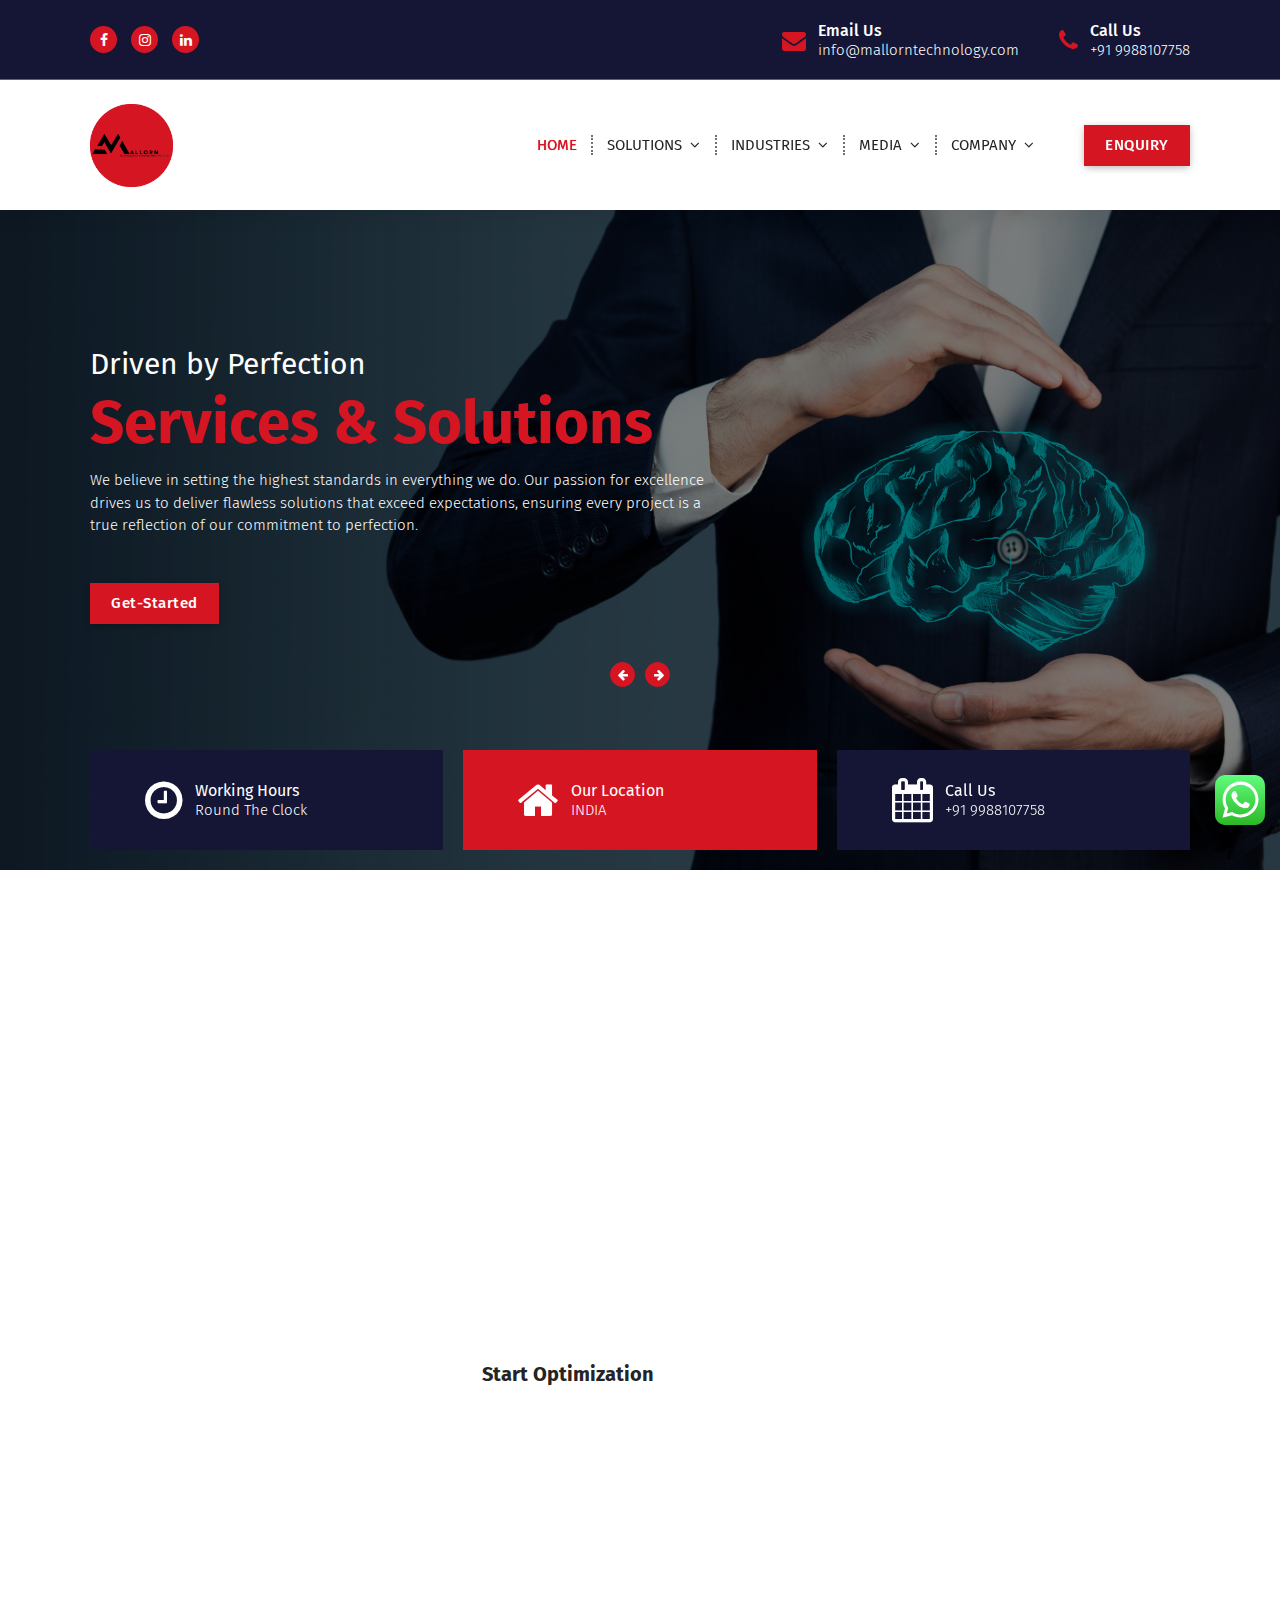
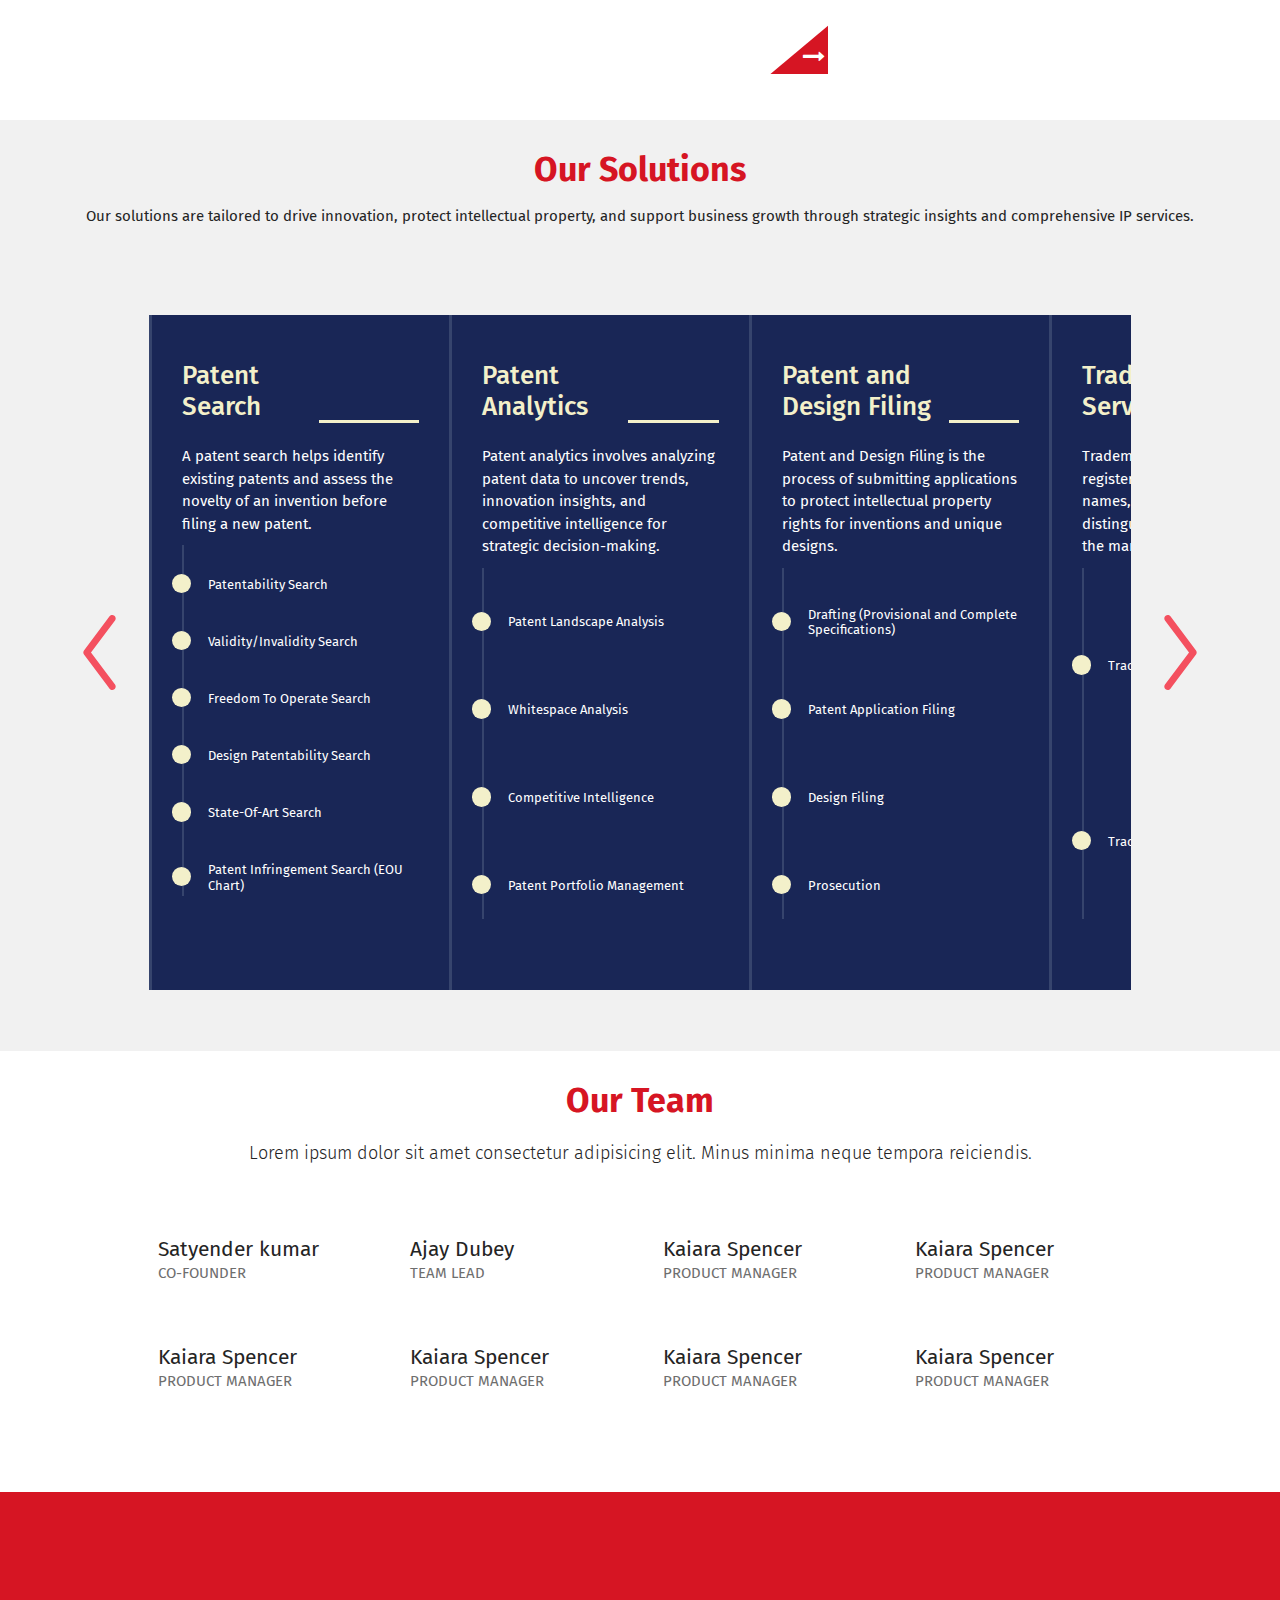
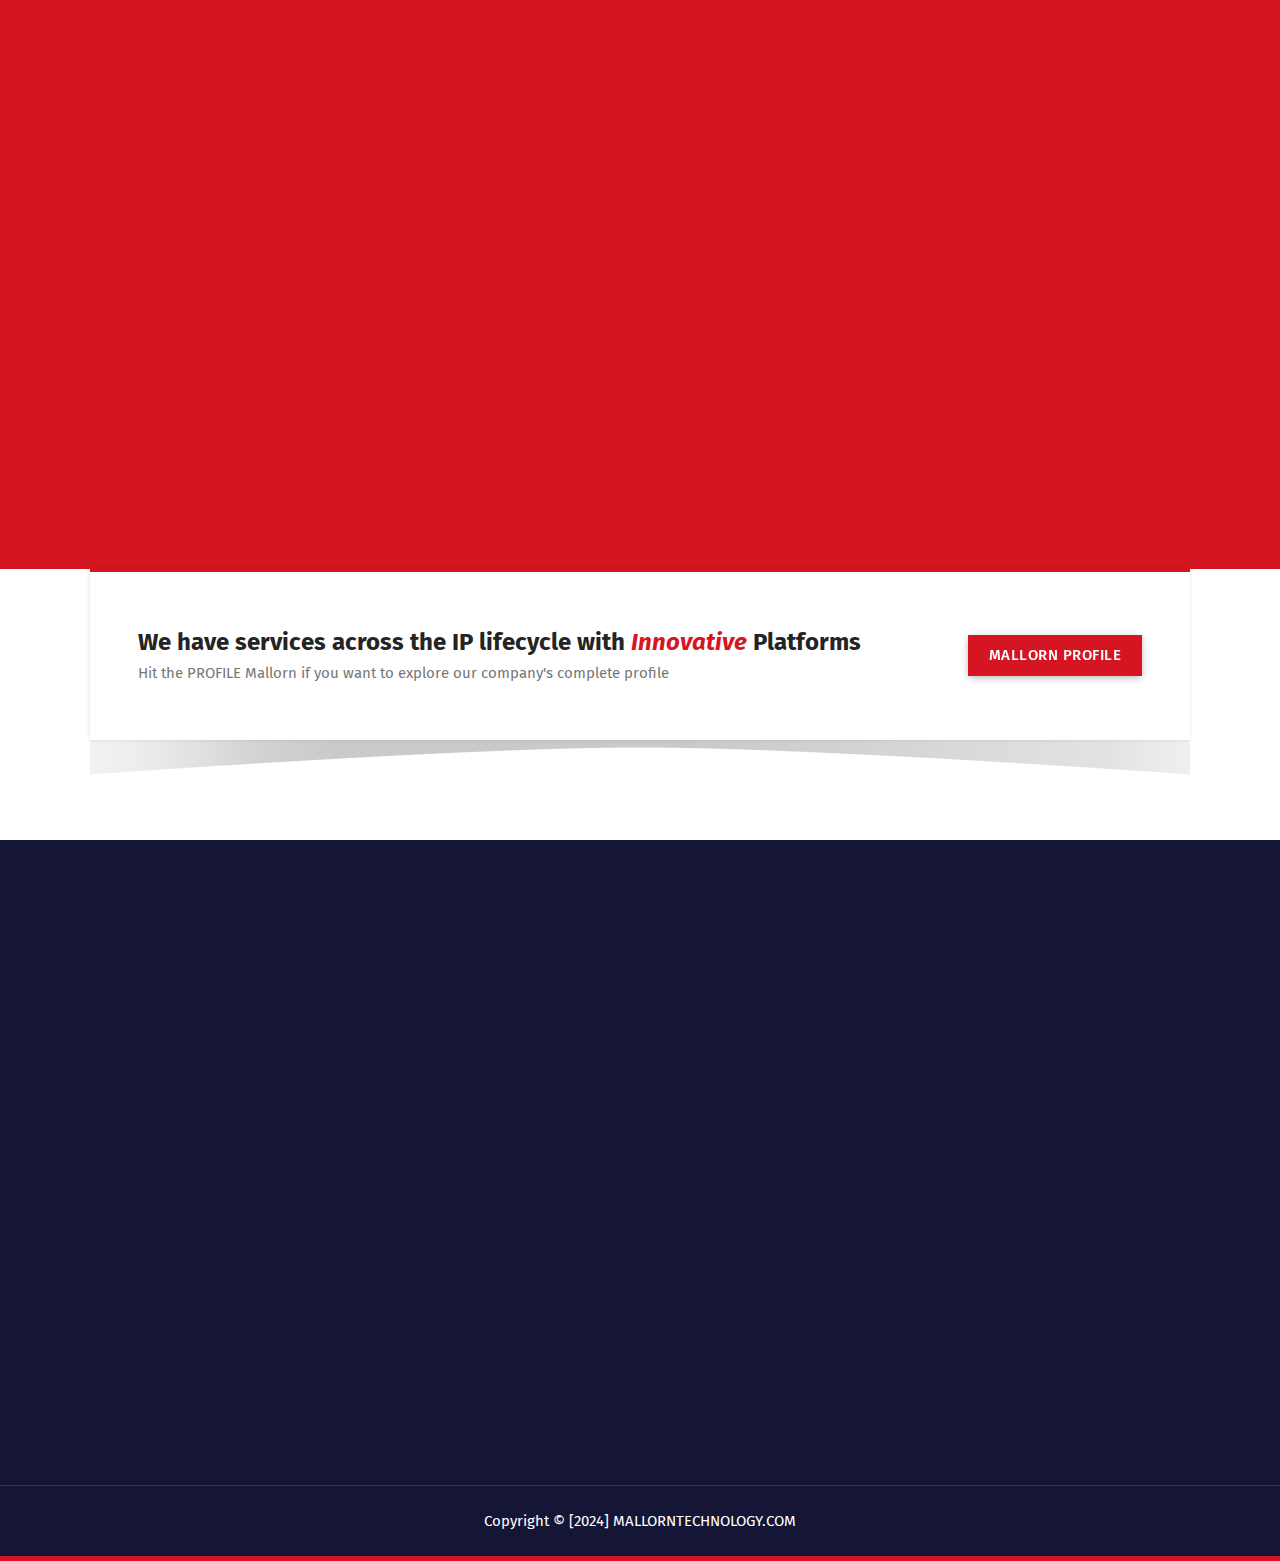
==== commit d447388d: "Update index.html" ====
--- a/index.html
+++ b/index.html
@@ -1616,7 +1616,7 @@
 
     <!--Our Solution start-->
 <div class="our_section_part_header" style="text-align: center; background-color: #F1F1F1; margin-bottom: -1em; padding-top: 2em; height: 10em;">
-          <h2 style="color: red;">
+          <h2 style="color: #D61523;">
            Our Solutions
           </h2>
           <p style="margin-top: 1em; padding: 0em 5em;">
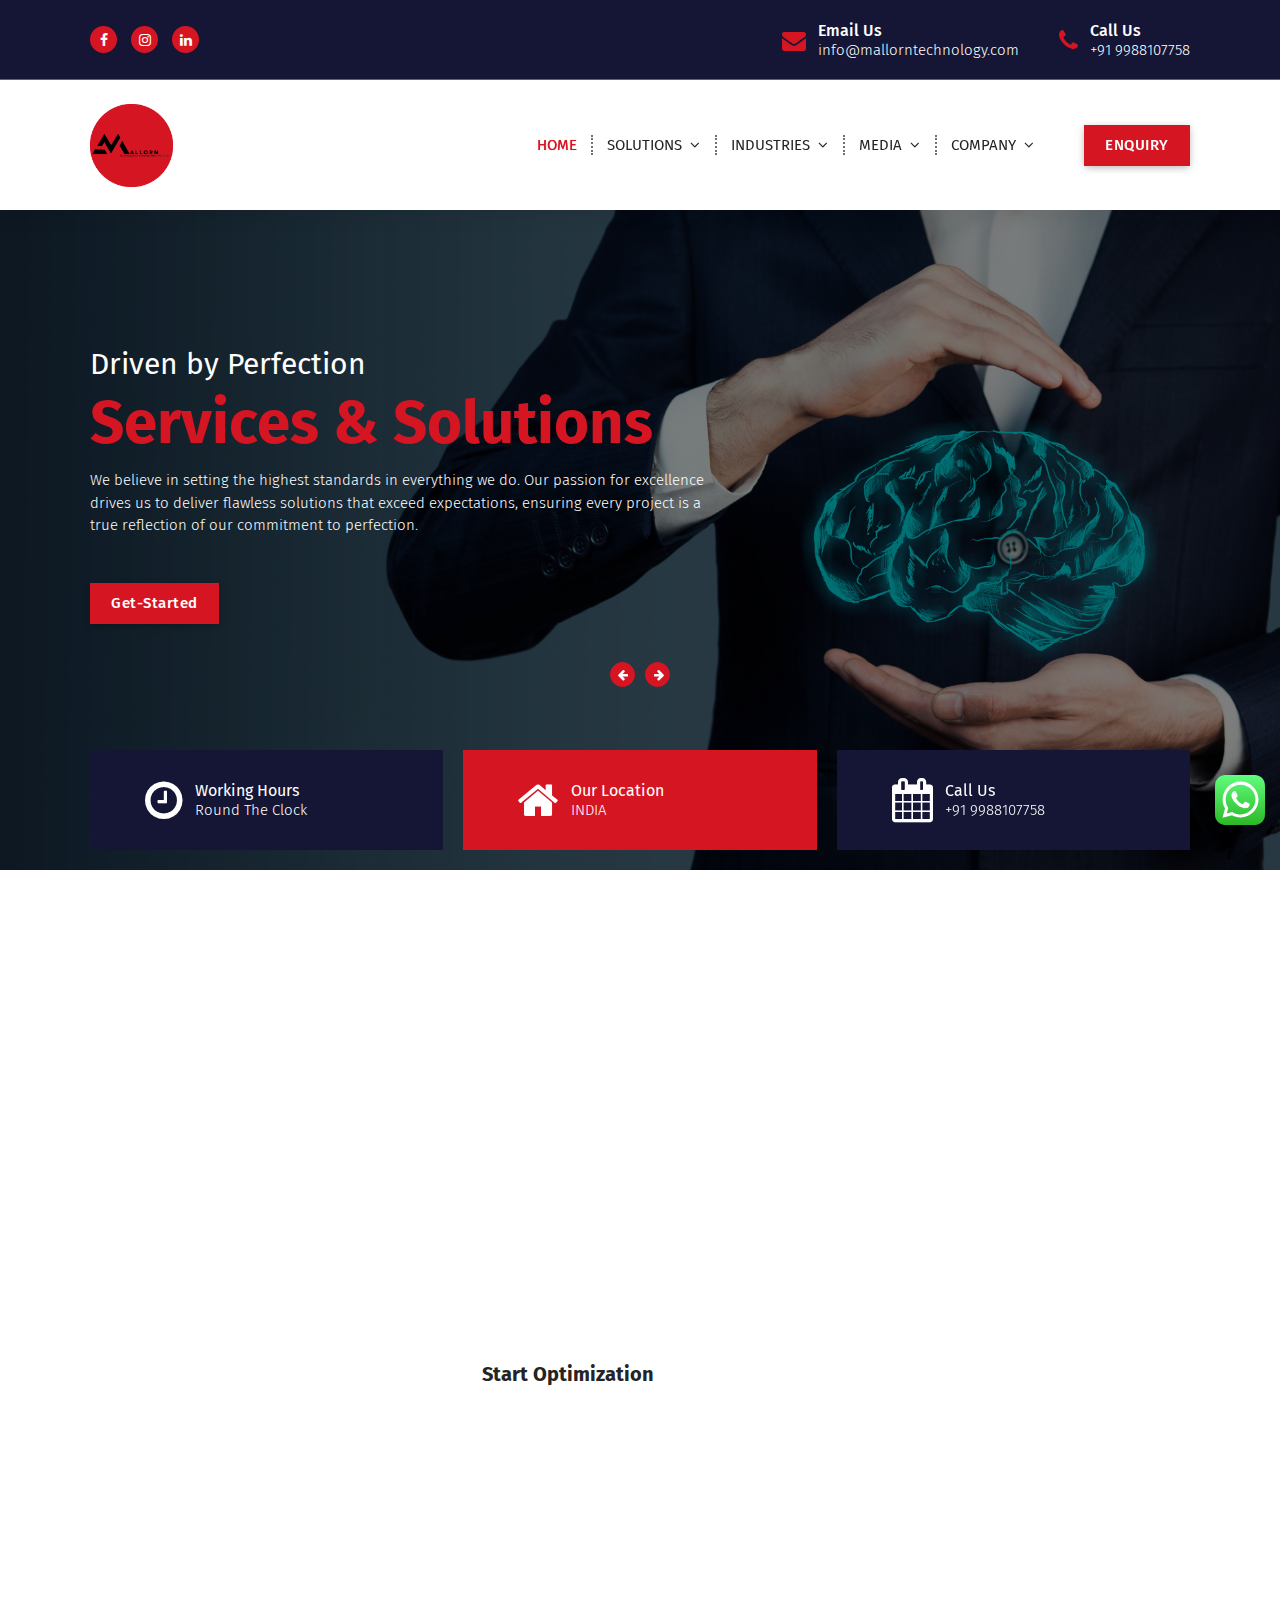
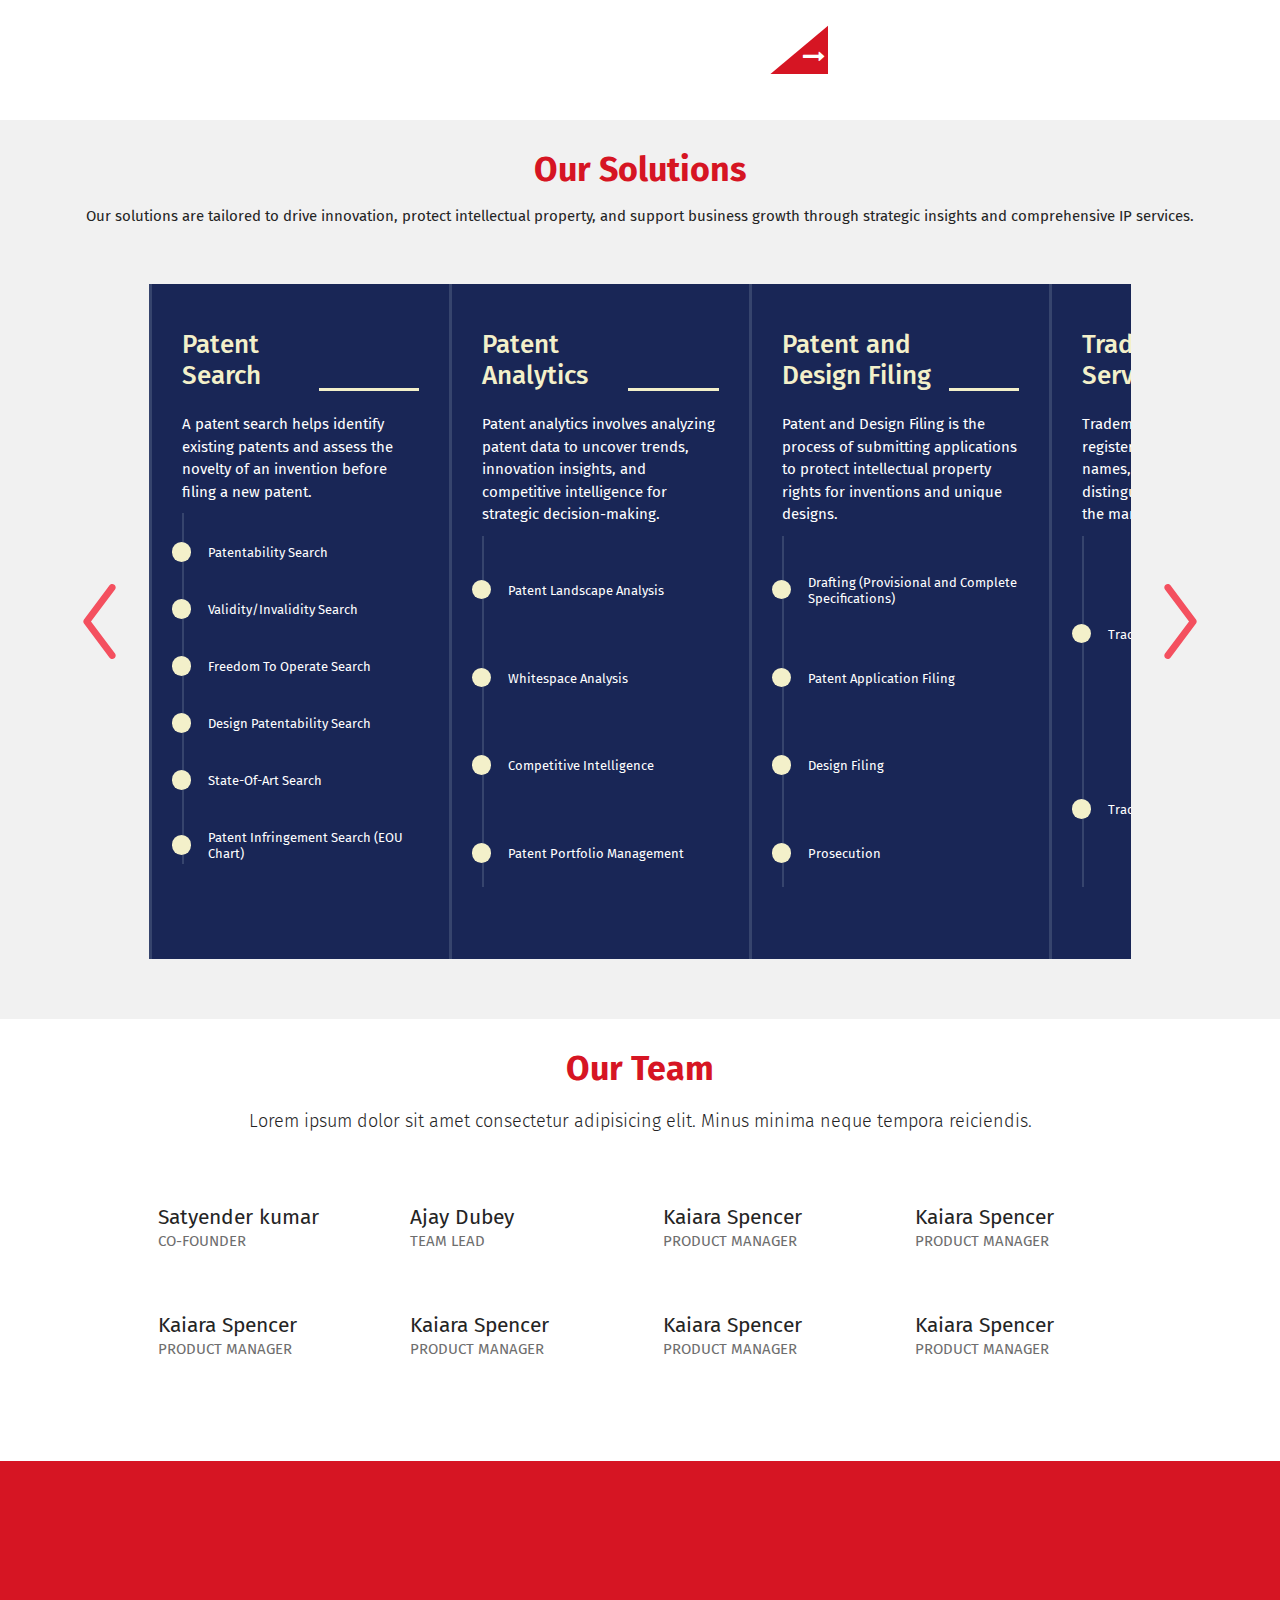
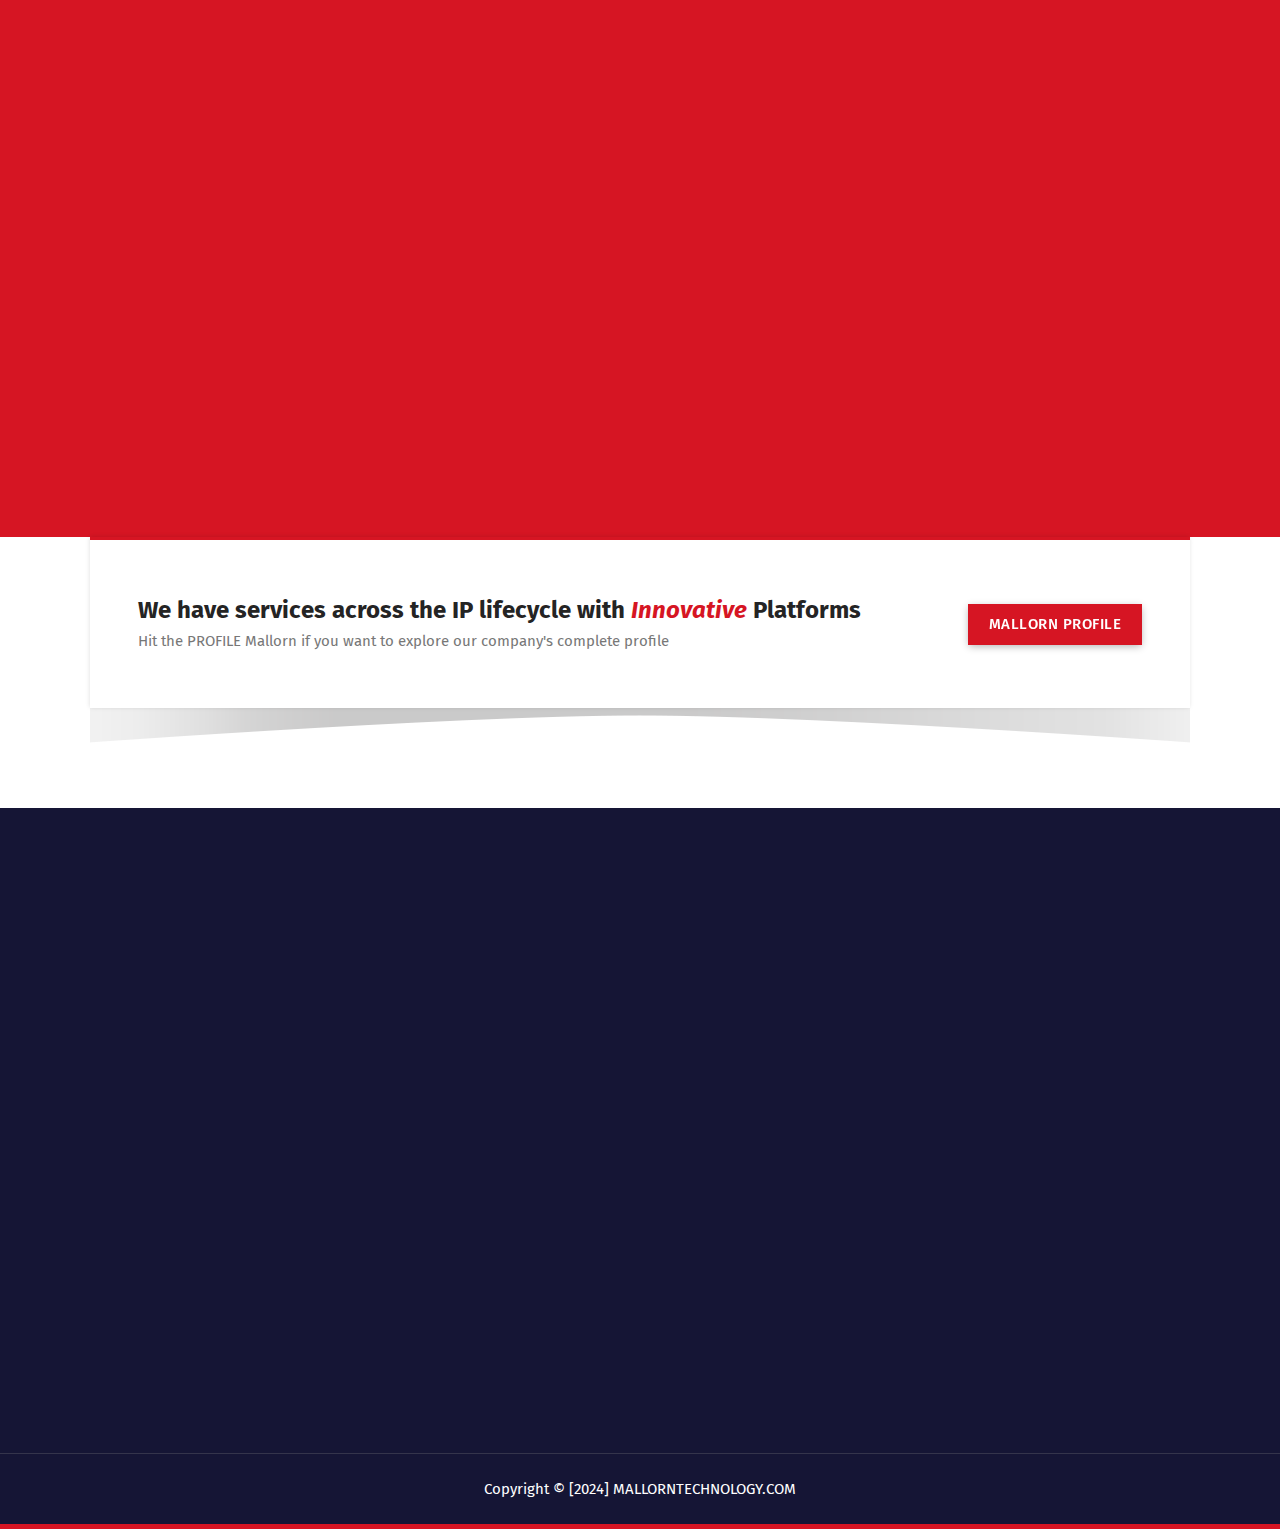
==== commit 69096161: "Update index.html" ====
--- a/index.html
+++ b/index.html
@@ -1615,7 +1615,7 @@
     </section>
 
     <!--Our Solution start-->
-<div class="our_section_part_header" style="text-align: center; background-color: #F1F1F1; margin-bottom: -1em; padding-top: 2em; height: 10em;">
+<div class="our_section_part_header" style="text-align: center; background-color: #F1F1F1; margin-bottom: -1em; padding-top: 2em; height: -2em;">
           <h2 style="color: #D61523;">
            Our Solutions
           </h2>
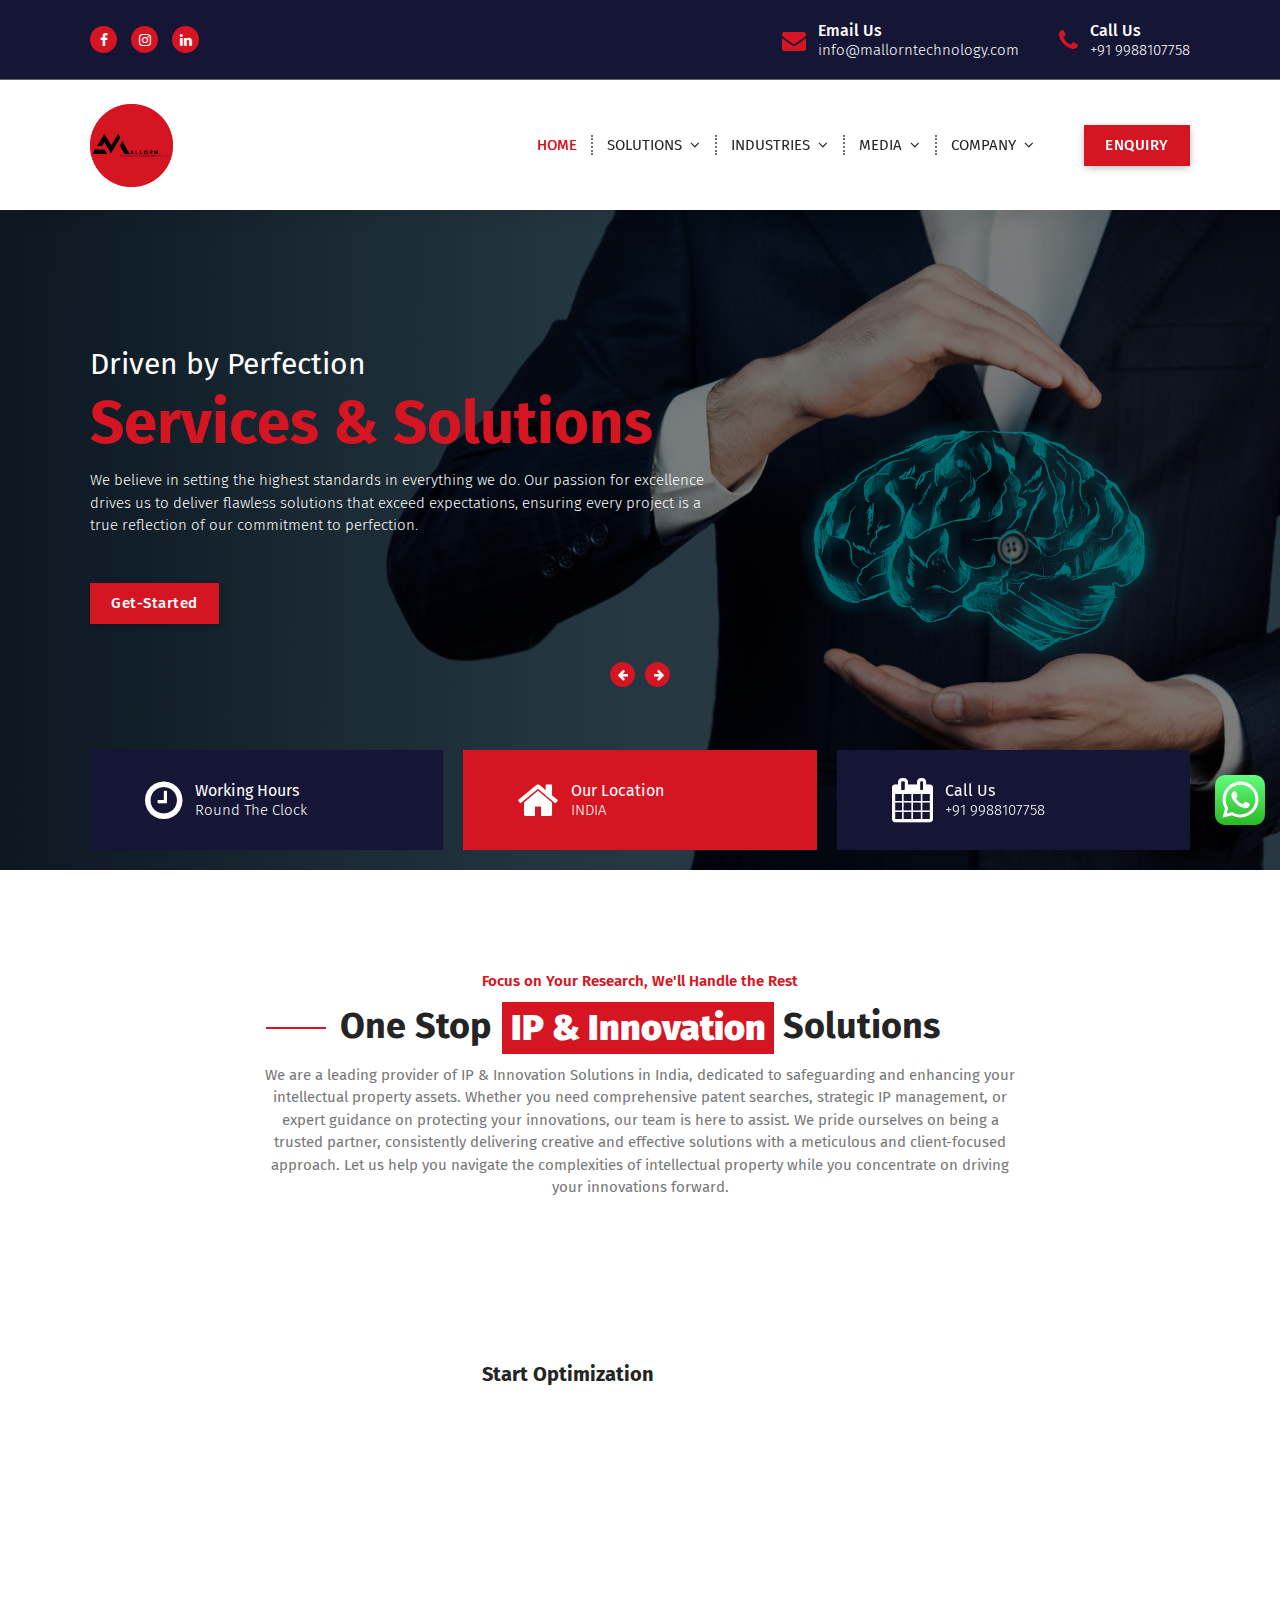
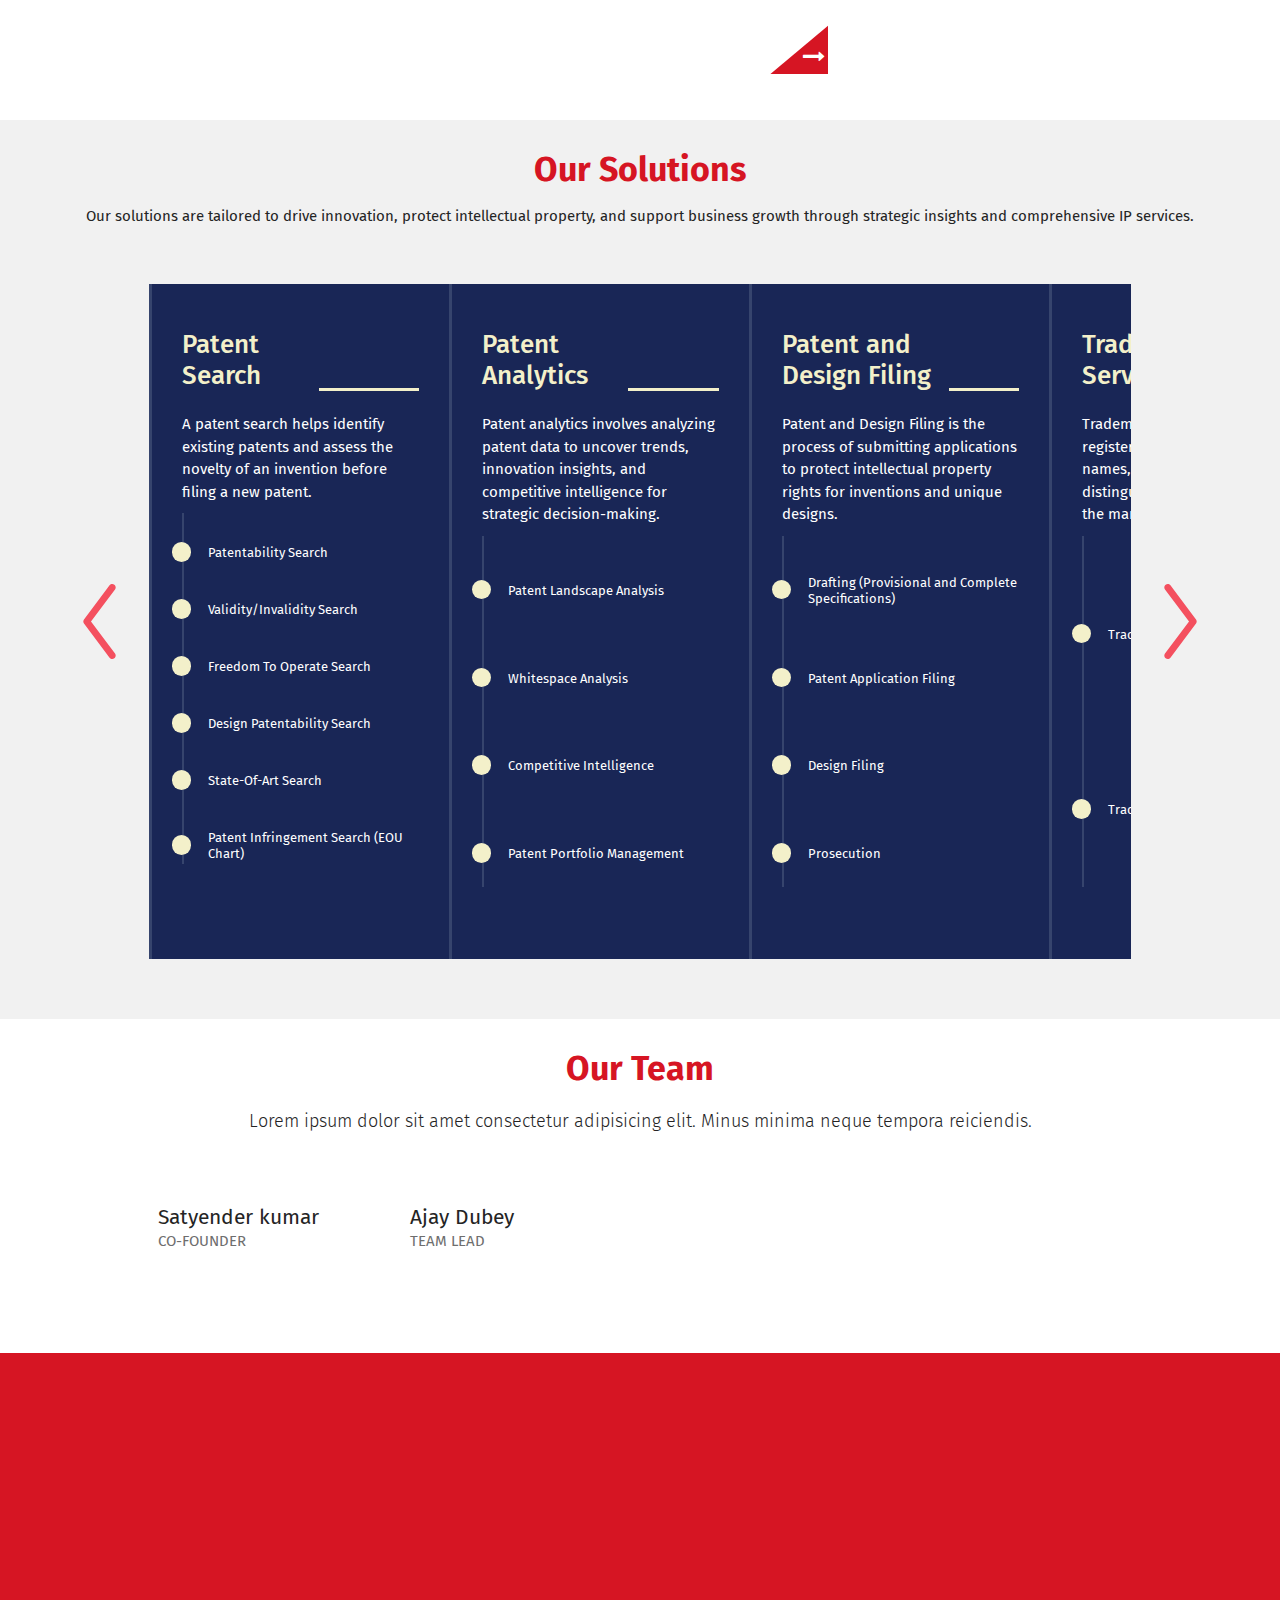
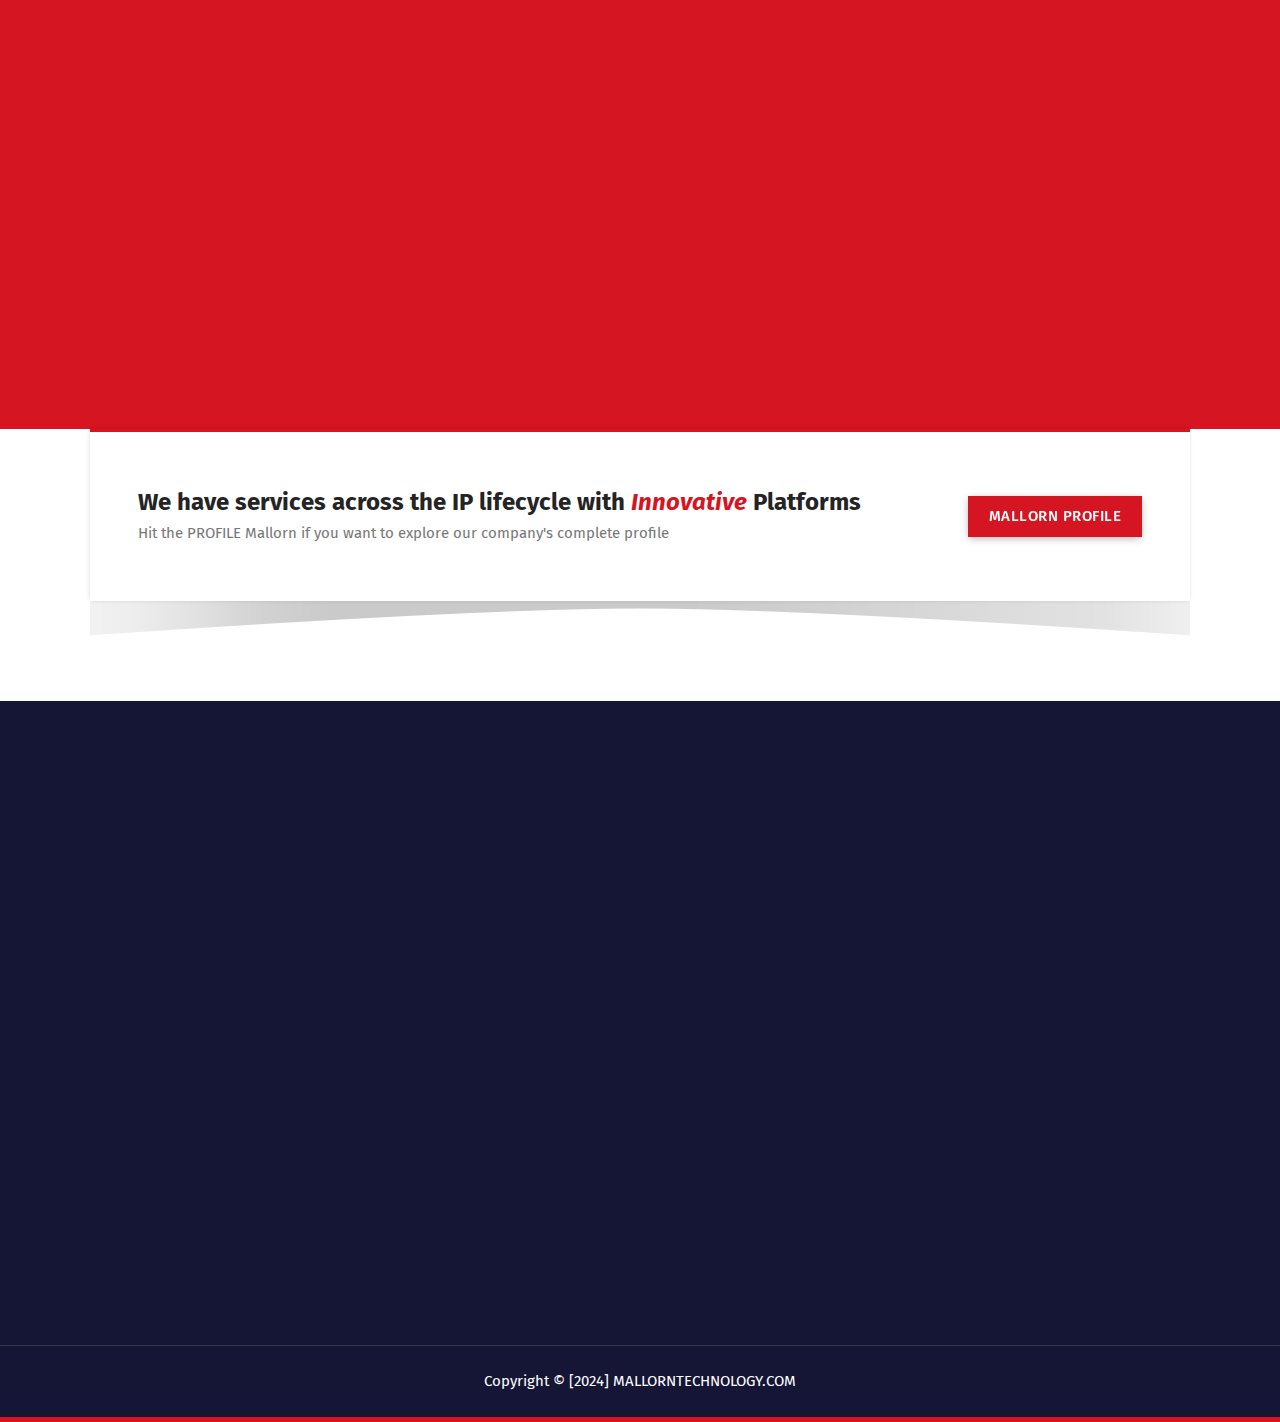
==== commit 5fcb28d8: "update : fixed the repetition of script  of navbar" ====
--- a/index.html
+++ b/index.html
@@ -855,531 +855,13 @@
     <a class="skip-link screen-reader-text" href="#content">Skip to content</a>
     <!--===// Start: Header
       =================================-->
-
-    <header id="header-section" class="header header-one">
-
-      <!-- enquriy_home_nav_modal modal part-->
-      <section class="enquriy_home_nav_modal" id="enquriy_home_nav_modal">
-        <figure onclick="(()=>{
-          document.getElementById('enquriy_home_nav_modal').style.display = 'none';
-        })()">
-
-        </figure>
-        <div>
-          <figure>
-            <h2 onclick="(()=>{
-              document.getElementById('enquriy_home_nav_modal').style.display = 'none';
-            })()">
-              ×
-            </h2>
-          </figure>
-          <section>
-            <form id="enquiry_form_main_div" action="http://localhost:5000/auth/register" method="post">
-              <div class="enquiry_form_input_box">
-                <section>
-                  <h4>
-                    Please let us know what information you are looking
-                  </h4>
-                  <select name="input_6" id="enquiry_form_LetUsKnow" name="LetUsKnow" class="large gfield_select" aria-invalid="false"
-                    required>
-                    <option value="Get Started">Get Started</option>
-                    <option value="See all Options &amp; Pricing">See all Options &amp; Pricing</option>
-                    <option value="See all Impact Stories">See all Impact Stories</option>
-                    <option value="Download Samples">Download Samples</option>
-                    <option value="Contact Our Specialized Team Today">Contact Our Specialized Team Today</option>
-                    <option value="See Our Methodology">See Our Methodology</option>
-                    <option value="Contact Us">Contact Us</option>
-                    <option value="Meet the Team">Meet the Team</option>
-                    <option value="Others / Custom Requirement">Others / Custom Requirement</option>
-                  </select>
-                </section>
-                <section>
-                  <h4>
-                    First Name
-                  </h4>
-                  <input type="text" id="enquiry_form_firsName" name="firsName" required minlength="3" maxlength="20">
-                </section>
-              </div>
-              <div class="enquiry_form_input_box">
-                <section>
-                  <h4>
-                    Last Name
-                  </h4>
-                  <input type='text' id="enquiry_form_lastName" name="lastName" required minlength="2"maxlength="20">
-                </section>
-                <section>
-                  <h4>
-                    Email Address
-                  </h4>
-                  <input type="email" id="enquiry_form_email" name="email" required>
-                </section>
-              </div>
-              <div class="enquiry_form_input_box enquiry_form_input_box_imp_phone_mob">
-                <section>
-                  <h4>
-                    Phone Number with Country Code
-                  </h4>
-                  <input type='tel'pattern="[0-9]{10}" id="enquiry_form_phoneNumber" name="phoneNumber" required minlength="10"maxlength="16">
-                </section>
-                <section>
-                  <h4>
-                    Country
-                  </h4>
-                  <select required id="enquiry_form_country" name="country" class="large gfield_select" aria-required="true" aria-invalid="false"><option value="">Please Select Country</option><option value="United States">United States</option><option value="Canada">Canada</option><option value="United Kingdom">United Kingdom</option><option value="China">China</option><option value="India">India</option><option value="North Korea">North Korea</option><option value="South korea">South korea</option><option value="United Arab Emirates">United Arab Emirates</option><option value="Afghanistan">Afghanistan</option><option value="Albania">Albania</option><option value="Algeria">Algeria</option><option value="Andorra">Andorra</option><option value="Angola">Angola</option><option value="Antigua and Barbuda">Antigua and Barbuda</option><option value="Argentina">Argentina</option><option value="Armenia">Armenia</option><option value="Australia">Australia</option><option value="Austria">Austria</option><option value="Azerbaijan">Azerbaijan</option><option value="The Bahamas">The Bahamas</option><option value="Bahrain">Bahrain</option><option value="Bangladesh">Bangladesh</option><option value="Barbados">Barbados</option><option value="Belarus">Belarus</option><option value="Belgium">Belgium</option><option value="Belize">Belize</option><option value="Benin">Benin</option><option value="Bhutan">Bhutan</option><option value="Bolivia">Bolivia</option><option value="Bosnia and Herzegovina">Bosnia and Herzegovina</option><option value="Botswana">Botswana</option><option value="Brazil">Brazil</option><option value="Brunei">Brunei</option><option value="Bulgaria">Bulgaria</option><option value="Burkina Faso">Burkina Faso</option><option value="Burundi">Burundi</option><option value="Cabo Verde">Cabo Verde</option><option value="Cambodia">Cambodia</option><option value="Cameroon">Cameroon</option><option value="Central African Republic">Central African Republic</option><option value="Chad">Chad</option><option value="Chile">Chile</option><option value="Colombia">Colombia</option><option value="Comoros">Comoros</option><option value="Congo">Congo</option><option value="Costa Rica">Costa Rica</option><option value="Côte d’Ivoire">Côte d’Ivoire</option><option value="Croatia">Croatia</option><option value="Cuba">Cuba</option><option value="Cyprus">Cyprus</option><option value="Czech Republic">Czech Republic</option><option value="Denmark">Denmark</option><option value="Djibouti">Djibouti</option><option value="Dominica">Dominica</option><option value="Dominican Republic">Dominican Republic</option><option value="East Timor (Timor-Leste)">East Timor (Timor-Leste)</option><option value="Ecuador">Ecuador</option><option value="Egypt">Egypt</option><option value="El Salvador">El Salvador</option><option value="Equatorial Guinea">Equatorial Guinea</option><option value="Eritrea">Eritrea</option><option value="Estonia">Estonia</option><option value="Eswatini">Eswatini</option><option value="Ethiopia">Ethiopia</option><option value="Fiji">Fiji</option><option value="Finland">Finland</option><option value="France">France</option><option value="Gabon">Gabon</option><option value="The Gambia">The Gambia</option><option value="Georgia">Georgia</option><option value="Germany">Germany</option><option value="Ghana">Ghana</option><option value="Greece">Greece</option><option value="Grenada">Grenada</option><option value="Guatemala">Guatemala</option><option value="Guinea">Guinea</option><option value="Guinea-Bissau">Guinea-Bissau</option><option value="Guyana">Guyana</option><option value="Haiti">Haiti</option><option value="Honduras">Honduras</option><option value="Hungary">Hungary</option><option value="Iceland">Iceland</option><option value="Indonesia">Indonesia</option><option value="Iran">Iran</option><option value="Iraq">Iraq</option><option value="Ireland">Ireland</option><option value="Israel">Israel</option><option value="Italy">Italy</option><option value="Jamaica">Jamaica</option><option value="Japan">Japan</option><option value="Jordan">Jordan</option><option value="Kazakhstan">Kazakhstan</option><option value="Kenya">Kenya</option><option value="Kiribati">Kiribati</option><option value="Kosovo">Kosovo</option><option value="Kuwait">Kuwait</option><option value="Kyrgyzstan">Kyrgyzstan</option><option value="Laos">Laos</option><option value="Latvia">Latvia</option><option value="Lebanon">Lebanon</option><option value="Lesotho">Lesotho</option><option value="Liberia">Liberia</option><option value="Libya">Libya</option><option value="Liechtenstein">Liechtenstein</option><option value="Lithuania">Lithuania</option><option value="Luxembourg">Luxembourg</option><option value="Madagascar">Madagascar</option><option value="Malawi">Malawi</option><option value="Malaysia">Malaysia</option><option value="Maldives">Maldives</option><option value="Mali">Mali</option><option value="Malta">Malta</option><option value="Marshall Islands">Marshall Islands</option><option value="Mauritania">Mauritania</option><option value="Mauritius">Mauritius</option><option value="Mexico">Mexico</option><option value="Micronesia">Micronesia</option><option value="Moldova">Moldova</option><option value="Monaco">Monaco</option><option value="Mongolia">Mongolia</option><option value="Montenegro">Montenegro</option><option value="Morocco">Morocco</option><option value="Mozambique">Mozambique</option><option value="Myanmar (Burma)">Myanmar (Burma)</option><option value="Namibia">Namibia</option><option value="Nauru">Nauru</option><option value="Nepal">Nepal</option><option value="Netherlands">Netherlands</option><option value="New Zealand">New Zealand</option><option value="Nicaragua">Nicaragua</option><option value="Niger">Niger</option><option value="Nigeria">Nigeria</option><option value="North Macedonia">North Macedonia</option><option value="Norway">Norway</option><option value="Oman">Oman</option><option value="Pakistan">Pakistan</option><option value="Palau">Palau</option><option value="Panama">Panama</option><option value="Papua New Guinea">Papua New Guinea</option><option value="Paraguay">Paraguay</option><option value="Peru">Peru</option><option value="Philippines">Philippines</option><option value="Poland">Poland</option><option value="Portugal">Portugal</option><option value="Qatar">Qatar</option><option value="Romania">Romania</option><option value="Russia">Russia</option><option value="Rwanda">Rwanda</option><option value="Saint Kitts and Nevis">Saint Kitts and Nevis</option><option value="Saint Lucia">Saint Lucia</option><option value="Saint Vincent and the Grenadines">Saint Vincent and the Grenadines</option><option value="Samoa">Samoa</option><option value="San Marino">San Marino</option><option value="Sao Tome and Principe">Sao Tome and Principe</option><option value="Saudi Arabia">Saudi Arabia</option><option value="Senegal">Senegal</option><option value="Serbia">Serbia</option><option value="Seychelles">Seychelles</option><option value="Sierra Leone">Sierra Leone</option><option value="Singapore">Singapore</option><option value="Slovakia">Slovakia</option><option value="Slovenia">Slovenia</option><option value="Solomon Islands">Solomon Islands</option><option value="Somalia">Somalia</option><option value="South Africa">South Africa</option><option value="Spain">Spain</option><option value="Sri Lanka">Sri Lanka</option><option value="Sudan">Sudan</option><option value="South Sudan">South Sudan</option><option value="Suriname">Suriname</option><option value="Sweden">Sweden</option><option value="Switzerland">Switzerland</option><option value="Syria">Syria</option><option value="Taiwan">Taiwan</option><option value="Tajikistan">Tajikistan</option><option value="Tanzania">Tanzania</option><option value="Thailand">Thailand</option><option value="Togo">Togo</option><option value="Tonga">Tonga</option><option value="Trinidad and Tobago">Trinidad and Tobago</option><option value="Tunisia">Tunisia</option><option value="Turkey">Turkey</option><option value="Turkmenistan">Turkmenistan</option><option value="Tuvalu">Tuvalu</option><option value="Uganda">Uganda</option><option value="Ukraine">Ukraine</option><option value="Uruguay">Uruguay</option><option value="Uzbekistan">Uzbekistan</option><option value="Vanuatu">Vanuatu</option><option value="Vatican City">Vatican City</option><option value="Venezuela">Venezuela</option><option value="Vietnam">Vietnam</option><option value="Yemen">Yemen</option><option value="Zambia">Zambia</option><option value="Zimbabwe">Zimbabwe</option></select>
-                </section>
-              </div>
-              <div class="enquiry_form_input_box enquiry_form_input_box_imp_messageIfAny">
-                <section>
-                  <h4>
-                    Message (if any)
-                  </h4>
-                  <!-- <input type='text' id="enquiry_form_message_if_any" minlength="10" maxlength="500"> -->
-                  <textarea name="messageIfAny" id="enquiry_form_messageIfAny" class="textarea small" aria-invalid="false" rows="10" cols="50" style="width:100%;resize:none;min-height:200px; max-width: 400px;"></textarea>
-                </section>
-              </div>
-              <div class="enquiry_form_input_box enquiry_form_submit_btn_div">
-                <button type="submit" id="enquiry_form_submit_btn">
-                  submit
-                </button>
-              </div>
-            </form>
-          </section>
-        </div>
-      </section>
-      <!-- enquriy_home_nav_modal modal part end-->
-      <!--===// Start: Header Above
-        =================================-->
-      <div id="above-header" class="header-above-info d-av-block d-none wow fadeInDown">
-        <div class="header-widget">
-          <div class="av-container">
-            <div class="av-columns-area">
-              <div class="av-column-5">
-                <div class="widget-left text-av-left text-center">
-                  <aside class="widget widget_social_widget">
-                    <ul>
-                      <li>
-                        <a href="https://www.facebook.com/mallorntechnology"><i class="fa fa-facebook"></i></a>
-                      </li>
-                      <li>
-                        <a href="https://www.instagram.com/mallorntechnology/"><i class="fa fa-instagram"></i></a>
-                      </li>
-                      <li>
-                        <a href="https://www.linkedin.com/company/mallorntechnology/"><i class="fa fa-linkedin"></i></a>
-                      </li>
-                    </ul>
-                  </aside>
-                </div>
-              </div>
-              <div class="av-column-7">
-                <div class="widget-right text-av-right text-center">
-                  <aside class="widget widget-contact wgt-2">
-                    <div class="contact-area">
-                      <div class="contact-icon">
-                        <i class="fa fa-envelope"></i>
-                      </div>
-                      <a href="mailto:info@mallorntechnology.com" class="contact-info">
-                        <span class="text">Email Us</span>
-                        <span class="title">info@mallorntechnology.com</span>
-                      </a>
-                    </div>
-                  </aside>
-
-                  <aside class="widget widget-contact wgt-3">
-                    <div class="contact-area">
-                      <div class="contact-icon">
-                        <i class="fa fa-phone"></i>
-                      </div>
-                      <a href="tel:+91 9988107758" class="contact-info">
-                        <span class="text">Call Us</span>
-                        <span class="title">+91 9988107758</span>
-                      </a>
-                    </div>
-                  </aside>
-                </div>
-              </div>
-            </div>
-          </div>
-        </div>
-      </div>
-      <!--===// End: Header Top
-        =================================-->
-
-      <!--===// Start: Mobile Toggle
-			=================================-->
-      <div class="theme-mobile-nav sticky-nav">
-        <div class="av-container">
-          <div class="av-columns-area">
-            <div class="av-column-12">
-              <div class="theme-mobile-menu">
-                <div class="mobile-logo">
-                  <div class="logo">
-                    <a href="https://mallorntechnology.com/" class="custom-logo-link" rel="home"
-                      aria-current="page"><img fetchpriority="high" width="576" height="576" src="/img/logo.png"
-                        class="custom-logo" alt="MALLORN" decoding="async" srcset="
-                              /img/logo.png 576w,
-                              /img/logo.png 300w,
-                              /img/logo.png 150w
-                            " sizes="(max-width: 576px) 100vw, 576px" /></a>
-                  </div>
-                </div>
-                <div class="menu-toggle-wrap">
-                  <div class="mobile-menu-right"></div>
-                  <div class="hamburger-menu">
-                    <button type="button" class="menu-toggle">
-                      <div class="top-bun"></div>
-                      <div class="meat"></div>
-                      <div class="bottom-bun"></div>
-                    </button>
-                  </div>
-                </div>
-                <div id="mobile-m" class="mobile-menu">
-                  <button type="button" class="header-close-menu close-style"></button>
-                </div>
-                <div class="headtop-mobi">
-                  <button type="button" class="header-above-toggle">
-                    <span></span>
-                  </button>
-                </div>
-                <div id="mob-h-top" class="mobi-head-top"></div>
-              </div>
-            </div>
-          </div>
-        </div>
-      </div>
-      <!--===// End: Mobile Toggle
-			=================================-->
-
-      <!--===// Start: Navigation
-			=================================-->
-      <div class="nav-area d-none d-av-block">
-        <div class="navbar-area sticky-nav">
-          <div class="av-container">
-            <div class="av-columns-area">
-              <div class="av-column-2 my-auto">
-                <div class="logo">
-                  <a href="https://mallorntechnology.com/" class="custom-logo-link" rel="home" aria-current="page"><img
-                      fetchpriority="high" width="576" height="576" src="/img/logo.png" class="custom-logo"
-                      alt="MALLORN" decoding="async" srcset="
-                            /img/logo.png 576w,
-                            /img/logo.png 300w,
-                            /img/logo.png 150w
-                          " sizes="(max-width: 576px) 100vw, 576px" /></a>
-                </div>
-              </div>
-              <div class="av-column-10 my-auto">
-                <div class="theme-menu">
-                  <nav class="menubar">
-                    <ul id="menu-primary-menu" class="menu-wrap">
-                      <li itemscope="itemscope" itemtype="https://www.schema.org/SiteNavigationElement"
-                        id="menu-item-443"
-                        class="menu-item menu-item-type-custom menu-item-object-custom current-menu-item current_page_item menu-item-home active menu-item-443 nav-item">
-                        <a title="HOME" href="#" class="nav-link"
-                          aria-current="page">HOME</a>
-                      </li>
-
-                      <li itemscope="itemscope" itemtype="https://www.schema.org/SiteNavigationElement"
-                        id="menu-item-73"
-                        class="menu-item menu-item-type-post_type menu-item-object-page menu-item-has-children dropdown menu-item-73 nav-item">
-                        <a title="SOLUTIONS" href="#"
-                          class="nav-link">SOLUTIONS</a>
-                        <span class="mobile-toggler d-av-none"><button type="button" class="fa fa-chevron-right"
-                            aria-label="Mobile Toggler"></button></span>
-                        <ul class="dropdown-menu" role="menu">
-                          <li itemscope="itemscope" itemtype="https://www.schema.org/SiteNavigationElement"
-                            id="menu-item-70"
-                            class="menu-item menu-item-type-post_type menu-item-object-page menu-item-70 nav-item">
-                            <a title="PATENT SEARCH" href="#"
-                              class="dropdown-item">Patent Search</a>
-                            <div class="dropdown" id="dropdown1">
-                              <ul>
-                                <li>
-                                  <a href="#">Patentability Search</a>
-                                </li>
-                                <li>
-                                  <a href="#">Validity/Invalidity Search</a>
-                                </li>
-                                <li>
-                                  <a href="#">Freedom-to-Operate Search</a>
-                                </li>
-                                <li>
-                                  <a href="#">Design Patentability Search</a>
-                                </li>
-                                <li>
-                                  <a href="#">State-of-Art Search</a>
-                                </li>
-                                <li>
-                                  <a href="#">Patent Infringement Search (EOU
-                                    Charts)</a>
-                                </li>
-                              </ul>
-                            </div>
-                          </li>
-                          <li itemscope="itemscope" itemtype="https://www.schema.org/SiteNavigationElement"
-                            id="menu-item-69"
-                            class="menu-item menu-item-type-post_type menu-item-object-page menu-item-69 nav-item">
-                            <a title="PATENT ANALYTICS" #"
-                              class="dropdown-item">Patent Analytics
-                            </a>
-                            <div class="dropdown" id="dropdown1">
-                              <ul>
-                                <li>
-                                  <a href="#">Patent Landscape Analysis</a>
-                                </li>
-                                <li>
-                                  <a href="#">Whitespace Analysis</a>
-                                </li>
-                                <li>
-                                  <a href="#">Competitive Intelligence</a>
-                                </li>
-                                <li>
-                                  <a href="#">Patent Portfolio Management</a>
-                                </li>
-                              </ul>
-                            </div>
-                          </li>
-                          <li itemscope="itemscope" itemtype="https://www.schema.org/SiteNavigationElement"
-                            id="menu-item-68"
-                            class="menu-item menu-item-type-post_type menu-item-object-page menu-item-68 nav-item">
-                            <a title="PATENT AND DESIGN FILING" href="#"
-                              class="dropdown-item">Patent and Design Filing</a>
-                            <div class="dropdown" id="dropdown1">
-                              <ul>
-                                <li>
-                                  <a href="#">Drafting (Provisional and Complete
-                                    Specifications)</a>
-                                </li>
-                                <li>
-                                  <a href="#">Patent Application Filing</a>
-                                </li>
-                                <li>
-                                  <a href="#">Design Filing</a>
-                                </li>
-                                <li>
-                                  <a href="#">Prosecution</a>
-                                </li>
-                              </ul>
-                            </div>
-                          </li>
-                          <li itemscope="itemscope" itemtype="https://www.schema.org/SiteNavigationElement"
-                            id="menu-item-66"
-                            class="menu-item menu-item-type-post_type menu-item-object-page menu-item-66 nav-item">
-                            <a title="TRADEMARK SERVICES" href="#"
-                              class="dropdown-item">Trademark Service</a>
-                            <div class="dropdown" id="dropdown1">
-                              <ul>
-                                <li>
-                                  <a href="#">Trademark Searches</a>
-                                </li>
-                                <li>
-                                  <a href="#">Trademark Filing</a>
-                                </li>
-                              </ul>
-                            </div>
-                          </li>
-                          <li itemscope="itemscope" itemtype="https://www.schema.org/SiteNavigationElement"
-                            id="menu-item-65"
-                            class="menu-item menu-item-type-post_type menu-item-object-page menu-item-65 nav-item">
-                            <a title="INVENTION_HARVESTING" href="#"
-                              class="dropdown-item">Invention Harvesting</a>
-                          </li>
-                          <li itemscope="itemscope" itemtype="https://www.schema.org/SiteNavigationElement"
-                            id="menu-item-65"
-                            class="menu-item menu-item-type-post_type menu-item-object-page menu-item-65 nav-item">
-                            <a title="BUSINESS INTELLIGENCE" href="#"
-                              class="dropdown-item">Business Intelligence</a>
-                            <div class="dropdown" id="dropdown1">
-                              <ul>
-                                <li>
-                                  <a href="#">Technology Scouting Services</a>
-                                </li>
-                                <li>
-                                  <a href="#">Thought Starter</a>
-                                </li>
-                                <li>
-                                  <a href="#">Technology Tracking</a>
-                                </li>
-                                <li>
-                                  <a href="#">Competitor Monitoring & Benchmarking</a>
-                                </li>
-                                <li>
-                                  <a href="#">Technology Forecast Analysis</a>
-                                </li>
-                                <li>
-                                  <a href="#">Start-up Scouting</a>
-                                </li>
-                                <li>
-                                  <a href="#">Partner & Supplier Search</a>
-                                </li>
-                              </ul>
-                            </div>
-                          </li>
-                        </ul>
-                      </li>
-                      <li itemscope="itemscope" itemtype="https://www.schema.org/SiteNavigationElement"
-                        id="menu-item-73"
-                        class="menu-item menu-item-type-post_type menu-item-object-page menu-item-has-children dropdown menu-item-73 nav-item">
-                        <a title="INDUSTRIES" href="#" class="nav-link">INDUSTRIES</a>
-                        <span class="mobile-toggler d-av-none"><button type="button" class="fa fa-chevron-right"
-                            aria-label="Mobile Toggler"></button></span>
-                        <ul class="dropdown-menu" role="menu">
-                          <li itemscope="itemscope" itemtype="https://www.schema.org/SiteNavigationElement"
-                            id="menu-item-70"
-                            class="menu-item menu-item-type-post_type menu-item-object-page menu-item-70 nav-item">
-                            <a title="AUTOMOTIVE" href="#"
-                              class="dropdown-item">Automotive</a>
-                          </li>
-                          <li itemscope="itemscope" itemtype="https://www.schema.org/SiteNavigationElement"
-                            id="menu-item-69"
-                            class="menu-item menu-item-type-post_type menu-item-object-page menu-item-69 nav-item">
-                            <a title="MANUFACTURING" href="#"
-                              class="dropdown-item">Manufacturing</a>
-                          </li>
-                          <li itemscope="itemscope" itemtype="https://www.schema.org/SiteNavigationElement"
-                            id="menu-item-68"
-                            class="menu-item menu-item-type-post_type menu-item-object-page menu-item-68 nav-item">
-                            <a title="METALLURGY & MATERIALS" href="#"
-                              class="dropdown-item">Metallurgy & Materials</a>
-                          </li>
-                          <li itemscope="itemscope" itemtype="https://www.schema.org/SiteNavigationElement"
-                            id="menu-item-66"
-                            class="menu-item menu-item-type-post_type menu-item-object-page menu-item-66 nav-item">
-                            <a title="OIL GAS & ENERGY" href="#" class="dropdown-item">Oil,
-                              Gas & Energy</a>
-                          </li>
-                          <li itemscope="itemscope" itemtype="https://www.schema.org/SiteNavigationElement"
-                            id="menu-item-65"
-                            class="menu-item menu-item-type-post_type menu-item-object-page menu-item-65 nav-item">
-                            <a title="PACKAGING" href="#"
-                              class="dropdown-item">Packaging</a>
-                          </li>
-                          <li itemscope="itemscope" itemtype="https://www.schema.org/SiteNavigationElement"
-                            id="menu-item-67"
-                            class="menu-item menu-item-type-post_type menu-item-object-page menu-item-67 nav-item">
-                            <a title="ROBOTICS" href="#" class="dropdown-item">Robotics</a>
-                          </li>
-                          <li itemscope="itemscope" itemtype="https://www.schema.org/SiteNavigationElement"
-                            id="menu-item-67"
-                            class="menu-item menu-item-type-post_type menu-item-object-page menu-item-67 nav-item">
-                            <a title="Telecom, Electronics & Semiconductors" href="#"
-                              class="dropdown-item">Telecom, Electronics & Semiconductors</a>
-                          </li>
-                          <li itemscope="itemscope" itemtype="https://www.schema.org/SiteNavigationElement"
-                            id="menu-item-67"
-                            class="menu-item menu-item-type-post_type menu-item-object-page menu-item-67 nav-item">
-                            <a title="Software" href="#" class="dropdown-item">Software</a>
-                          </li>
-                          <li itemscope="itemscope" itemtype="https://www.schema.org/SiteNavigationElement"
-                            id="menu-item-67"
-                            class="menu-item menu-item-type-post_type menu-item-object-page menu-item-67 nav-item">
-                            <a title="Biotechnology" href="#"
-                              class="dropdown-item">Biotechnology</a>
-                          </li>
-                          <li itemscope="itemscope" itemtype="https://www.schema.org/SiteNavigationElement"
-                            id="menu-item-67"
-                            class="menu-item menu-item-type-post_type menu-item-object-page menu-item-67 nav-item">
-                            <a title="Medical Devices & Diagnostics" href="#"
-                              class="dropdown-item">Medical Devices & Diagnostics</a>
-                          </li>
-                          <li itemscope="itemscope" itemtype="https://www.schema.org/SiteNavigationElement"
-                            id="menu-item-67"
-                            class="menu-item menu-item-type-post_type menu-item-object-page menu-item-67 nav-item">
-                            <a title="Pharmaceutics" href="#"
-                              class="dropdown-item">Pharmaceutics</a>
-                          </li>
-                          <li itemscope="itemscope" itemtype="https://www.schema.org/SiteNavigationElement"
-                            id="menu-item-67"
-                            class="menu-item menu-item-type-post_type menu-item-object-page menu-item-67 nav-item">
-                            <a title="-	Chemical Composition" href="#"
-                              class="dropdown-item">Chemical Composition</a>
-                          </li>
-                        </ul>
-                      </li>
-                      <li itemscope="itemscope" itemtype="https://www.schema.org/SiteNavigationElement"
-                        id="menu-item-73b"
-                        class="menu-item menu-item-type-post_type menu-item-object-page menu-item-has-children dropdown menu-item-73 nav-item">
-                        <a title="Media" href="#" class="nav-link">MEDIA</a>
-                        <span class="mobile-toggler d-av-none"><button type="button" class="fa fa-chevron-right"
-                            aria-label="Mobile Toggler"></button></span>
-                        <ul class="dropdown-menu" role="menu">
-                          <li itemscope="itemscope" itemtype="https://www.schema.org/SiteNavigationElement"
-                            id="menu-item-70"
-                            class="menu-item menu-item-type-post_type menu-item-object-page menu-item-70 nav-item">
-                            <a title="Blogs" href="#" class="dropdown-item">Blogs</a>
-                          </li>
-                          <li itemscope="itemscope" itemtype="https://www.schema.org/SiteNavigationElement"
-                            id="menu-item-69"
-                            class="menu-item menu-item-type-post_type menu-item-object-page menu-item-69 nav-item">
-                            <a title="Case Study" href="#" class="dropdown-item">Case
-                              Study</a>
-                          </li>
-                          <li itemscope="itemscope" itemtype="https://www.schema.org/SiteNavigationElement"
-                            id="menu-item-68"
-                            class="menu-item menu-item-type-post_type menu-item-object-page menu-item-68 nav-item">
-                            <a title="IP News" href="#" class="dropdown-item">IP News</a>
-                          </li>
-                          <li itemscope="itemscope" itemtype="https://www.schema.org/SiteNavigationElement"
-                            id="menu-item-66"
-                            class="menu-item menu-item-type-post_type menu-item-object-page menu-item-66 nav-item">
-                            <a title="Events" href="#" class="dropdown-item">Events</a>
-                          </li>
-                          <li itemscope="itemscope" itemtype="https://www.schema.org/SiteNavigationElement"
-                            id="menu-item-65"
-                            class="menu-item menu-item-type-post_type menu-item-object-page menu-item-65 nav-item">
-                            <a title="Client Stories" href="#" class="dropdown-item">Client
-                              Stories</a>
-                          </li>
-                        </ul>
-                      </li>
-                      <li itemscope="itemscope" itemtype="https://www.schema.org/SiteNavigationElement"
-                        id="menu-item-73c"
-                        class="menu-item menu-item-type-post_type menu-item-object-page menu-item-has-children dropdown menu-item-73 nav-item">
-                        <a title="Company" href="#" class="nav-link">COMPANY</a>
-                        <span class="mobile-toggler d-av-none"><button type="button" class="fa fa-chevron-right"
-                            aria-label="Mobile Toggler"></button></span>
-                        <ul class="dropdown-menu" role="menu">
-                          <li itemscope="itemscope" itemtype="https://www.schema.org/SiteNavigationElement"
-                            id="menu-item-70"
-                            class="menu-item menu-item-type-post_type menu-item-object-page menu-item-70 nav-item">
-                            <a title="About us" href="#" class="dropdown-item">About us</a>
-                          </li>
-                          <li itemscope="itemscope" itemtype="https://www.schema.org/SiteNavigationElement"
-                            id="menu-item-69"
-                            class="menu-item menu-item-type-post_type menu-item-object-page menu-item-69 nav-item">
-                            <a title="Our People" href="#" class="dropdown-item">Our
-                              People</a>
-                          </li>
-                          <li itemscope="itemscope" itemtype="https://www.schema.org/SiteNavigationElement"
-                            id="menu-item-68"
-                            class="menu-item menu-item-type-post_type menu-item-object-page menu-item-68 nav-item">
-                            <a title="Career" href="#" class="dropdown-item">Career</a>
-                          </li>
-                          <li itemscope="itemscope" itemtype="https://www.schema.org/SiteNavigationElement"
-                            id="menu-item-66"
-                            class="menu-item menu-item-type-post_type menu-item-object-page menu-item-66 nav-item">
-                            <a title="Gallery" href="#" class="dropdown-item">Gallery</a>
-                          </li>
-                        </ul>
-                      </li>
-                    </ul>
-                  </nav>
-                  <div class="menu-right" >
-                    <ul class="header-wrap-right">
-                      <li class="av-button-area" >
-                        <div  class="av-btn av-btn-primary av-btn-effect-1" id="enquriy_home_nav_btn">ENQUIRY</div>
-
-                      </li>
-                    </ul>
-                  </div>
-                </div>
-              </div>
-            </div>
-          </div>
-        </div>
-      </div>
-      <!--===// End:  Navigation
-			=================================-->
+    <!-- navbar start -->
+    <nav id='navbar_main'>
+
+    </nav>
+    <!-- navbar end -->
+
   </div>
-  </header>
   <!-- End: Header
     =================================-->
 
@@ -1413,7 +895,8 @@
                       reflection of our commitment to perfection.
                     </p>
 
-                    <a data-animation="fadeInUp" data-delay="800ms" href="#" class="av-btn av-btn-primary">Get-Started</a>
+                    <a data-animation="fadeInUp" data-delay="800ms" href="#"
+                      class="av-btn av-btn-primary">Get-Started</a>
                   </div>
                 </div>
               </div>
@@ -1438,7 +921,8 @@
                       step we take is a step toward groundbreaking success.
                     </p>
 
-                    <a data-animation="fadeInUp" data-delay="800ms" href="#" class="av-btn av-btn-primary">Get-Started</a>
+                    <a data-animation="fadeInUp" data-delay="800ms" href="#"
+                      class="av-btn av-btn-primary">Get-Started</a>
                   </div>
                 </div>
               </div>
@@ -1463,7 +947,8 @@
                       impactful outcomes, making your mission our own.
                     </p>
 
-                    <a data-animation="fadeInUp" data-delay="800ms" href="#" class="av-btn av-btn-primary">Get-Started</a>
+                    <a data-animation="fadeInUp" data-delay="800ms" href="#"
+                      class="av-btn av-btn-primary">Get-Started</a>
                   </div>
                 </div>
               </div>
@@ -1615,14 +1100,16 @@
     </section>
 
     <!--Our Solution start-->
-<div class="our_section_part_header" style="text-align: center; background-color: #F1F1F1; margin-bottom: -1em; padding-top: 2em; height: -2em;">
-          <h2 style="color: #D61523;">
-           Our Solutions
-          </h2>
-          <p style="margin-top: 1em; padding: 0em 5em;">
-           Our solutions are tailored to drive innovation, protect intellectual property, and support business growth through strategic insights and comprehensive IP services.
-          </p>
-        </div>
+    <div class="our_section_part_header"
+      style="text-align: center; background-color: #F1F1F1; margin-bottom: -1em; padding-top: 2em; height: -2em;">
+      <h2 style="color: #D61523;">
+        Our Solutions
+      </h2>
+      <p style="margin-top: 1em; padding: 0em 5em;">
+        Our solutions are tailored to drive innovation, protect intellectual property, and support business growth
+        through strategic insights and comprehensive IP services.
+      </p>
+    </div>
     <section class="our_section_part">
       <figure class="our_section_scroll_btn" id="our_section_scroll_btn_left">
         <img src="/img/right_arr_icon.svg" alt="">
@@ -1632,13 +1119,14 @@
           <section class="our_section_over_box">
 
             <h4>
-             Patent Search
+              Patent Search
               <div>
 
               </div>
             </h4>
             <p>
-           A patent search helps identify existing patents and assess the novelty of an invention before filing a new patent.
+              A patent search helps identify existing patents and assess the novelty of an invention before filing a new
+              patent.
 
             </p>
             <div>
@@ -1646,24 +1134,42 @@
 
               </figure>
               <section>
-                <h4><div></div><p>
-                 <a href="URL" target="_blank">Patentability Search</a>
-                </p></h4>
-                <h4><div></div><p>
-                 <a href="URL" target="_blank">Validity/Invalidity Search</a>
-                </p></h4>
-                <h4><div></div><p>
-                 <a href="URL" target="_blank">Freedom To Operate Search</a>
-                </p></h4>
-                <h4><div></div><p>
-                 <a href="URL" target="_blank">Design Patentability Search</a>
-                </p></h4>
-		      <h4><div></div><p>
-                 <a href="URL" target="_blank">State-Of-Art Search</a>
-                </p></h4>
-		      <h4><div></div><p>
-                 <a href="URL" target="_blank">Patent Infringement Search (EOU Chart)</a>
-                </p></h4>
+                <h4>
+                  <div></div>
+                  <p>
+                    <a href="URL" target="_blank">Patentability Search</a>
+                  </p>
+                </h4>
+                <h4>
+                  <div></div>
+                  <p>
+                    <a href="URL" target="_blank">Validity/Invalidity Search</a>
+                  </p>
+                </h4>
+                <h4>
+                  <div></div>
+                  <p>
+                    <a href="URL" target="_blank">Freedom To Operate Search</a>
+                  </p>
+                </h4>
+                <h4>
+                  <div></div>
+                  <p>
+                    <a href="URL" target="_blank">Design Patentability Search</a>
+                  </p>
+                </h4>
+                <h4>
+                  <div></div>
+                  <p>
+                    <a href="URL" target="_blank">State-Of-Art Search</a>
+                  </p>
+                </h4>
+                <h4>
+                  <div></div>
+                  <p>
+                    <a href="URL" target="_blank">Patent Infringement Search (EOU Chart)</a>
+                  </p>
+                </h4>
               </section>
             </div>
           </section>
@@ -1678,7 +1184,8 @@
               </div>
             </h4>
             <p>
-              Patent analytics involves analyzing patent data to uncover trends, innovation insights, and competitive intelligence for strategic decision-making.
+              Patent analytics involves analyzing patent data to uncover trends, innovation insights, and competitive
+              intelligence for strategic decision-making.
 
             </p>
             <div>
@@ -1686,18 +1193,30 @@
 
               </figure>
               <section>
-                <h4><div></div><p>
-                 <a href="URL" target="_blank">Patent Landscape Analysis</a>
-                </p></h4>
-                <h4><div></div><p>
-                 <a href="URL" target="_blank">Whitespace Analysis</a>
-                </p></h4>
-                <h4><div></div><p>
-                 <a href="URL" target="_blank">Competitive Intelligence</a>
-                </p></h4>
-                <h4><div></div><p>
-                 <a href="URL" target="_blank">Patent Portfolio Management</a>
-                </p></h4>
+                <h4>
+                  <div></div>
+                  <p>
+                    <a href="URL" target="_blank">Patent Landscape Analysis</a>
+                  </p>
+                </h4>
+                <h4>
+                  <div></div>
+                  <p>
+                    <a href="URL" target="_blank">Whitespace Analysis</a>
+                  </p>
+                </h4>
+                <h4>
+                  <div></div>
+                  <p>
+                    <a href="URL" target="_blank">Competitive Intelligence</a>
+                  </p>
+                </h4>
+                <h4>
+                  <div></div>
+                  <p>
+                    <a href="URL" target="_blank">Patent Portfolio Management</a>
+                  </p>
+                </h4>
               </section>
             </div>
           </section>
@@ -1712,26 +1231,39 @@
               </div>
             </h4>
             <p>
-              
-Patent and Design Filing is the process of submitting applications to protect intellectual property rights for inventions and unique designs.
+
+              Patent and Design Filing is the process of submitting applications to protect intellectual property rights
+              for inventions and unique designs.
             </p>
             <div>
               <figure>
 
               </figure>
               <section>
-                <h4><div></div><p>
-                 <a href="URL" target="_blank">Drafting (Provisional and Complete Specifications)</a>
-                </p></h4>
-                <h4><div></div><p>
-                 <a href="URL" target="_blank">Patent Application Filing</a>
-                </p></h4>
-                <h4><div></div><p>
-                 <a href="URL" target="_blank">Design Filing</a>
-                </p></h4>
-                <h4><div></div><p>
-                 <a href="URL" target="_blank">Prosecution</a>
-                </p></h4>
+                <h4>
+                  <div></div>
+                  <p>
+                    <a href="URL" target="_blank">Drafting (Provisional and Complete Specifications)</a>
+                  </p>
+                </h4>
+                <h4>
+                  <div></div>
+                  <p>
+                    <a href="URL" target="_blank">Patent Application Filing</a>
+                  </p>
+                </h4>
+                <h4>
+                  <div></div>
+                  <p>
+                    <a href="URL" target="_blank">Design Filing</a>
+                  </p>
+                </h4>
+                <h4>
+                  <div></div>
+                  <p>
+                    <a href="URL" target="_blank">Prosecution</a>
+                  </p>
+                </h4>
               </section>
             </div>
           </section>
@@ -1746,7 +1278,8 @@
               </div>
             </h4>
             <p>
-Trademark Service involves registering and protecting brand names, logos, or symbols to distinguish goods or services in the marketplace.
+              Trademark Service involves registering and protecting brand names, logos, or symbols to distinguish goods
+              or services in the marketplace.
 
             </p>
             <div>
@@ -1754,13 +1287,19 @@
 
               </figure>
               <section>
-                <h4><div></div><p>
-                 <a href="URL" target="_blank">Trademark Searches</a>
-                </p></h4>
-               <h4><div></div><p>
-                 <a href="URL" target="_blank">Trademark Filing</a>
-                </p></h4>
-                              </section>
+                <h4>
+                  <div></div>
+                  <p>
+                    <a href="URL" target="_blank">Trademark Searches</a>
+                  </p>
+                </h4>
+                <h4>
+                  <div></div>
+                  <p>
+                    <a href="URL" target="_blank">Trademark Filing</a>
+                  </p>
+                </h4>
+              </section>
             </div>
           </section>
         </div>
@@ -1768,14 +1307,15 @@
           <section class="our_section_over_box">
 
             <h4>
-             Business Intelligence
+              Business Intelligence
               <div>
 
               </div>
             </h4>
             <p>
-              
-Business Intelligence involves analyzing data to provide actionable insights that help organizations make informed strategic decisions.
+
+              Business Intelligence involves analyzing data to provide actionable insights that help organizations make
+              informed strategic decisions.
 
             </p>
             <div>
@@ -1783,27 +1323,48 @@
 
               </figure>
               <section>
-                <h4><div></div><p>
-                 <a href="URL" target="_blank">Technology Scouting Services</a>
-                </p></h4>
-                <h4><div></div><p>
-                 <a href="URL" target="_blank">Thought Starter</a>
-                </p></h4>
-                <h4><div></div><p>
-                 <a href="URL" target="_blank">Technology Tracking</a>
-                </p></h4>
-                <h4><div></div><p>
-                 <a href="URL" target="_blank">Competitor Monitoring & Benchmarking</a>
-                </p></h4>
-<h4><div></div><p>
-                 <a href="URL" target="_blank">Technology Forecast Analysis</a>
-                </p></h4>
-<h4><div></div><p>
-                 <a href="URL" target="_blank">Start-up Scouting</a>
-                </p></h4>
-<h4><div></div><p>
-                 <a href="URL" target="_blank">Partner & Supplier Search</a>
-                </p></h4>
+                <h4>
+                  <div></div>
+                  <p>
+                    <a href="URL" target="_blank">Technology Scouting Services</a>
+                  </p>
+                </h4>
+                <h4>
+                  <div></div>
+                  <p>
+                    <a href="URL" target="_blank">Thought Starter</a>
+                  </p>
+                </h4>
+                <h4>
+                  <div></div>
+                  <p>
+                    <a href="URL" target="_blank">Technology Tracking</a>
+                  </p>
+                </h4>
+                <h4>
+                  <div></div>
+                  <p>
+                    <a href="URL" target="_blank">Competitor Monitoring & Benchmarking</a>
+                  </p>
+                </h4>
+                <h4>
+                  <div></div>
+                  <p>
+                    <a href="URL" target="_blank">Technology Forecast Analysis</a>
+                  </p>
+                </h4>
+                <h4>
+                  <div></div>
+                  <p>
+                    <a href="URL" target="_blank">Start-up Scouting</a>
+                  </p>
+                </h4>
+                <h4>
+                  <div></div>
+                  <p>
+                    <a href="URL" target="_blank">Partner & Supplier Search</a>
+                  </p>
+                </h4>
               </section>
             </div>
           </section>
@@ -1812,13 +1373,14 @@
           <section class="our_section_over_box">
 
             <h4>
-             Invention Harvesting
+              Invention Harvesting
               <div>
 
               </div>
             </h4>
             <p>
-              Invention harvesting is the process of systematically collecting, evaluating, and developing innovative ideas from individuals or teams to enhance an organization's intellectual property portfolio.
+              Invention harvesting is the process of systematically collecting, evaluating, and developing innovative
+              ideas from individuals or teams to enhance an organization's intellectual property portfolio.
 
             </p>
             <div>
@@ -1826,26 +1388,41 @@
 
               </figure>
               <section>
-                <h4><div></div><p>
-                 <a href="URL" target="_blank">Idea Identification
-</a>
-                </p></h4>
-                <h4><div></div><p>
-                 <a href="URL" target="_blank">Innovation Workshops
-</a>
-                </p></h4>
-                <h4><div></div><p>
-                 <a href="URL" target="_blank">Portfolio Evaluation
-</a>
-                </p></h4>
-                <h4><div></div><p>
-                 <a href="URL" target="_blank">Invention Disclosure Assistance
-</a>
-                </p></h4>
-		     <h4><div></div><p>
-                 <a href="URL" target="_blank">R&D Collaboration
-</a>
-                </p></h4>
+                <h4>
+                  <div></div>
+                  <p>
+                    <a href="URL" target="_blank">Idea Identification
+                    </a>
+                  </p>
+                </h4>
+                <h4>
+                  <div></div>
+                  <p>
+                    <a href="URL" target="_blank">Innovation Workshops
+                    </a>
+                  </p>
+                </h4>
+                <h4>
+                  <div></div>
+                  <p>
+                    <a href="URL" target="_blank">Portfolio Evaluation
+                    </a>
+                  </p>
+                </h4>
+                <h4>
+                  <div></div>
+                  <p>
+                    <a href="URL" target="_blank">Invention Disclosure Assistance
+                    </a>
+                  </p>
+                </h4>
+                <h4>
+                  <div></div>
+                  <p>
+                    <a href="URL" target="_blank">R&D Collaboration
+                    </a>
+                  </p>
+                </h4>
               </section>
             </div>
           </section>
@@ -1974,7 +1551,7 @@
             </div>
           </section>
         </div> -->
-        
+
         <div class="our_section_phone">
           <figure id="our_section_phone_button1">
             <h4>
@@ -2042,7 +1619,7 @@
                   Suite
                   <div>
 
-                  <!-- </div> -->
+                    <!-- </div> -->
                 </h4>
                 <p>
                   Lorem ipsum dolor sit amet consectetur adipisicing elit. Ipsa ipsam cumque at placeat quas temporibus,
@@ -2260,9 +1837,9 @@
     <!--Client Section Start -->
 
 
-	   <!--Client Section End -->
-
-   
+    <!--Client Section End -->
+
+
     <section class="our_team_section_part">
       <div class="our_team_section_part_inner">
         <div class="our_team_section_part_header">
@@ -2339,7 +1916,7 @@
             </div>
           </figure>
 
-          <figure id="our_team_section_team_cards_div_child_3">
+          <!-- <figure id="our_team_section_team_cards_div_child_3">
             <section>
 
               <ul>
@@ -2535,7 +2112,7 @@
               <h3>Kaiara Spencer</h3>
               <p>Product Manager</p>
             </div>
-          </figure>
+          </figure> -->
 
         </div>
       </div>
@@ -5359,4 +4936,4 @@
   <script type="text/javascript" src="https://cdn.jsdelivr.net/npm/toastify-js"></script>
 </body>
 
-</html>
+</html>--- a/assets/css/default.css
+++ b/assets/css/default.css
@@ -71,12 +71,13 @@
 
 .our_section_part_inner {
     width: 80%;
-    overflow-x:hidden ;
+    overflow-x: hidden;
     max-width: 75em;
     height: 100%;
     height: max-content;
     user-select: none;
-    &::-webkit-scrollbar{
+
+    &::-webkit-scrollbar {
         display: none;
     }
 }
@@ -695,7 +696,7 @@
 .our_team_section_team_cards_div {
     display: grid;
     grid-template-columns: repeat(4, 1fr);
-    grid-template-rows: repeat(2, 1fr);
+    /* grid-template-rows: repeat(2, 1fr); */
     grid-column-gap: 15px;
     grid-row-gap: 20px;
     padding: 1em;
@@ -891,6 +892,7 @@
             max-width: 70%;
             transition: all ease 0.3s;
             margin-bottom: 6px;
+
             &>a::after {
                 content: '';
                 border: 14px solid;
@@ -957,6 +959,7 @@
             width: 100%;
             display: flex;
             flex-direction: column;
+
             &>h4 {
                 /* border: 1px solid red; */
                 align-content: center;
@@ -970,7 +973,8 @@
                 align-items: center;
                 justify-content: space-between;
                 margin-left: -12px;
-                &>div{
+
+                &>div {
                     width: 1.5em;
                     height: 1.5em;
                     background-color: #F3F0CA;
@@ -978,31 +982,37 @@
                     flex-shrink: 0;
                     margin-right: 1.3em;
                 }
-                &>p{
+
+                &>p {
                     margin-right: auto;
                     margin-top: 12px;
-                    &>a{
+
+                    &>a {
                         text-decoration: none;
                         color: white;
                     }
                 }
-                
-            }
-        }
-    }
-}
-.our_section_scroll_btn{
-font-size: 5em;
-margin: 0% 1%;
-user-select: none;
-cursor: pointer;
-&>img{
-    max-width: 1em;
-}
-}
-#our_section_scroll_btn_left{
-rotate: 180deg;
-}
+
+            }
+        }
+    }
+}
+
+.our_section_scroll_btn {
+    font-size: 5em;
+    margin: 0% 1%;
+    user-select: none;
+    cursor: pointer;
+
+    &>img {
+        max-width: 1em;
+    }
+}
+
+#our_section_scroll_btn_left {
+    rotate: 180deg;
+}
+
 .our_section_over_box4 {
     background-color: #F3F0CA;
     color: #192656;
@@ -1256,12 +1266,14 @@
     justify-content: center;
     align-items: center;
     display: none;
+
     &>div {
         overflow: hidden;
         border-radius: 0.8em;
         width: 80%;
         max-width: 50em;
         background-color: white;
+
         &>figure {
             padding: 0.5em 1em;
             display: flex;
@@ -1273,23 +1285,24 @@
             background-attachment: fixed;
             background-repeat: no-repeat;
             background-position: top left;
+
             &>h2 {
                 font-size: 2em;
                 cursor: pointer;
                 user-select: none;
             }
         }
+
         &>section {
             height: 30em;
             max-height: 30em;
             overflow-y: scroll;
             background-color: #ffffff;
-background-image: url("data:image/svg+xml,%3Csvg xmlns='http://www.w3.org/2000/svg' viewBox='0 0 1600 900'%3E%3Cdefs%3E%3ClinearGradient id='a' x1='0' x2='0' y1='1' y2='0'%3E%3Cstop offset='0' stop-color='%230FF'/%3E%3Cstop offset='1' stop-color='%23CF6'/%3E%3C/linearGradient%3E%3ClinearGradient id='b' x1='0' x2='0' y1='0' y2='1'%3E%3Cstop offset='0' stop-color='%23F00'/%3E%3Cstop offset='1' stop-color='%23FC0'/%3E%3C/linearGradient%3E%3C/defs%3E%3Cg fill='%23FFF' fill-opacity='0' stroke-miterlimit='10'%3E%3Cg stroke='url(%23a)' stroke-width='2'%3E%3Cpath transform='translate(-141.75 -23.6) rotate(-29.75 1409 581) scale(0.7286999999999999)' d='M1409 581 1450.35 511 1490 581z'/%3E%3Ccircle stroke-width='4' transform='translate(-291 141) rotate(-7.699999999999999 800 450) scale(0.9699499999999999)' cx='500' cy='100' r='40'/%3E%3Cpath transform='translate(-33.1 27) rotate(-127 401 736) scale(0.9699499999999999)' d='M400.86 735.5h-83.73c0-23.12 18.74-41.87 41.87-41.87S400.86 712.38 400.86 735.5z'/%3E%3C/g%3E%3Cg stroke='url(%23b)' stroke-width='4'%3E%3Cpath transform='translate(846 43.6) rotate(-10.9 150 345) scale(1.0549)' d='M149.8 345.2 118.4 389.8 149.8 434.4 181.2 389.8z'/%3E%3Crect stroke-width='8' transform='translate(-14 -402.5) rotate(-212.4 1089 759)' x='1039' y='709' width='100' height='100'/%3E%3Cpath transform='translate(-286 42) rotate(-35.4 1400 132) scale(0.5)' d='M1426.8 132.4 1405.7 168.8 1363.7 168.8 1342.7 132.4 1363.7 96 1405.7 96z'/%3E%3C/g%3E%3C/g%3E%3C/svg%3E");
-background-attachment: fixed;
-background-size: cover;
-            &>form {
-
-            }
+            background-image: url("data:image/svg+xml,%3Csvg xmlns='http://www.w3.org/2000/svg' viewBox='0 0 1600 900'%3E%3Cdefs%3E%3ClinearGradient id='a' x1='0' x2='0' y1='1' y2='0'%3E%3Cstop offset='0' stop-color='%230FF'/%3E%3Cstop offset='1' stop-color='%23CF6'/%3E%3C/linearGradient%3E%3ClinearGradient id='b' x1='0' x2='0' y1='0' y2='1'%3E%3Cstop offset='0' stop-color='%23F00'/%3E%3Cstop offset='1' stop-color='%23FC0'/%3E%3C/linearGradient%3E%3C/defs%3E%3Cg fill='%23FFF' fill-opacity='0' stroke-miterlimit='10'%3E%3Cg stroke='url(%23a)' stroke-width='2'%3E%3Cpath transform='translate(-141.75 -23.6) rotate(-29.75 1409 581) scale(0.7286999999999999)' d='M1409 581 1450.35 511 1490 581z'/%3E%3Ccircle stroke-width='4' transform='translate(-291 141) rotate(-7.699999999999999 800 450) scale(0.9699499999999999)' cx='500' cy='100' r='40'/%3E%3Cpath transform='translate(-33.1 27) rotate(-127 401 736) scale(0.9699499999999999)' d='M400.86 735.5h-83.73c0-23.12 18.74-41.87 41.87-41.87S400.86 712.38 400.86 735.5z'/%3E%3C/g%3E%3Cg stroke='url(%23b)' stroke-width='4'%3E%3Cpath transform='translate(846 43.6) rotate(-10.9 150 345) scale(1.0549)' d='M149.8 345.2 118.4 389.8 149.8 434.4 181.2 389.8z'/%3E%3Crect stroke-width='8' transform='translate(-14 -402.5) rotate(-212.4 1089 759)' x='1039' y='709' width='100' height='100'/%3E%3Cpath transform='translate(-286 42) rotate(-35.4 1400 132) scale(0.5)' d='M1426.8 132.4 1405.7 168.8 1363.7 168.8 1342.7 132.4 1363.7 96 1405.7 96z'/%3E%3C/g%3E%3C/g%3E%3C/svg%3E");
+            background-attachment: fixed;
+            background-size: cover;
+
+            &>form {}
         }
     }
 
@@ -1300,67 +1313,87 @@
         z-index: -1;
     }
 }
-#enquiry_form_main_div{
+
+#enquiry_form_main_div {
     /* border: 1px solid red; */
     height: 100%;
     padding-top: 2em;
 }
-.enquiry_form_input_box{
+
+.enquiry_form_input_box {
     min-width: 100%;
     display: flex;
     justify-content: space-between;
-    &>section{
+
+    &>section {
         padding: 1em;
         width: 50%;
-        &>select{
+
+        &>select {
             width: 100%;
             margin-top: 1em;
         }
-        &>h4{
+
+        &>h4 {
             /* border: 1px solid red; */
             width: 90%;
             font-size: medium;
             user-select: none;
         }
-        &>input{
-            width:100%;
+
+        &>input {
+            width: 100%;
             margin-top: 1em;
             border: 0.5px solid rgb(202, 202, 202);
         }
     }
-    &>section:has(input)>h4::after{
+
+    &>section:has(input)>h4::after {
         content: '*';
         width: 1em;
         height: 1em;
         color: red;
     }
 }
-.enquiry_form_input_box_imp_phone_mob>section>h4::after,.enquiry_form_input_box_imp_messageIfAny>section>h4::after{
+
+.enquiry_form_input_box_imp_phone_mob>section>h4::after,
+.enquiry_form_input_box_imp_messageIfAny>section>h4::after {
     content: '*';
     width: 1em;
     height: 1em;
     color: red;
 }
-.enquiry_form_submit_btn_div{
+
+.enquiry_form_submit_btn_div {
     padding: 2em 1em;
 }
 
-.enquiry_form_input_box_imp_messageIfAny{
-    &>section>textarea{
+.enquiry_form_input_box_imp_messageIfAny {
+    &>section>textarea {
         border: 0.5px solid rgb(202, 202, 202);
         margin-top: 1em;
     }
-    &>section{
+
+    &>section {
         width: 100%;
     }
 }
-.dropdown ul li{
+
+.dropdown ul li {
     width: 100% !important;
 }
 
-
-
-
+#zsiq_float {
+    display: none !important;
+    opacity: 0 !important;
+}
+
+
+#ast-scroll-top {
+    display: flex !important;
+    align-items: center;
+    justify-content: center;
+}
 
 
 
@@ -1477,18 +1510,22 @@
     .our_section_phone {
         display: flex;
     }
-    .enquiry_form_input_box{
-        flex-direction:column ;
-        &>section{
+
+    .enquiry_form_input_box {
+        flex-direction: column;
+
+        &>section {
             width: 100%;
         }
     }
-    .our_section_over_box{
-        &>div>section{
-            &>h4{
+
+    .our_section_over_box {
+        &>div>section {
+            &>h4 {
                 padding-left: 1.3em;
                 display: unset;
                 margin-left: unset;
+
                 &::before {
                     content: '';
                     width: 1.5em;
@@ -1502,7 +1539,8 @@
             }
         }
     }
-    .our_section_scroll_btn{
+
+    .our_section_scroll_btn {
         display: none;
     }
 }
@@ -1546,7 +1584,7 @@
     .our_team_section_team_cards_div {
         display: grid;
         grid-template-columns: repeat(1, 1fr);
-        grid-template-rows: repeat(2, 1fr);
+        /* grid-template-rows: repeat(2, 1fr); */
         grid-column-gap: 15px;
         grid-row-gap: 20px;
 
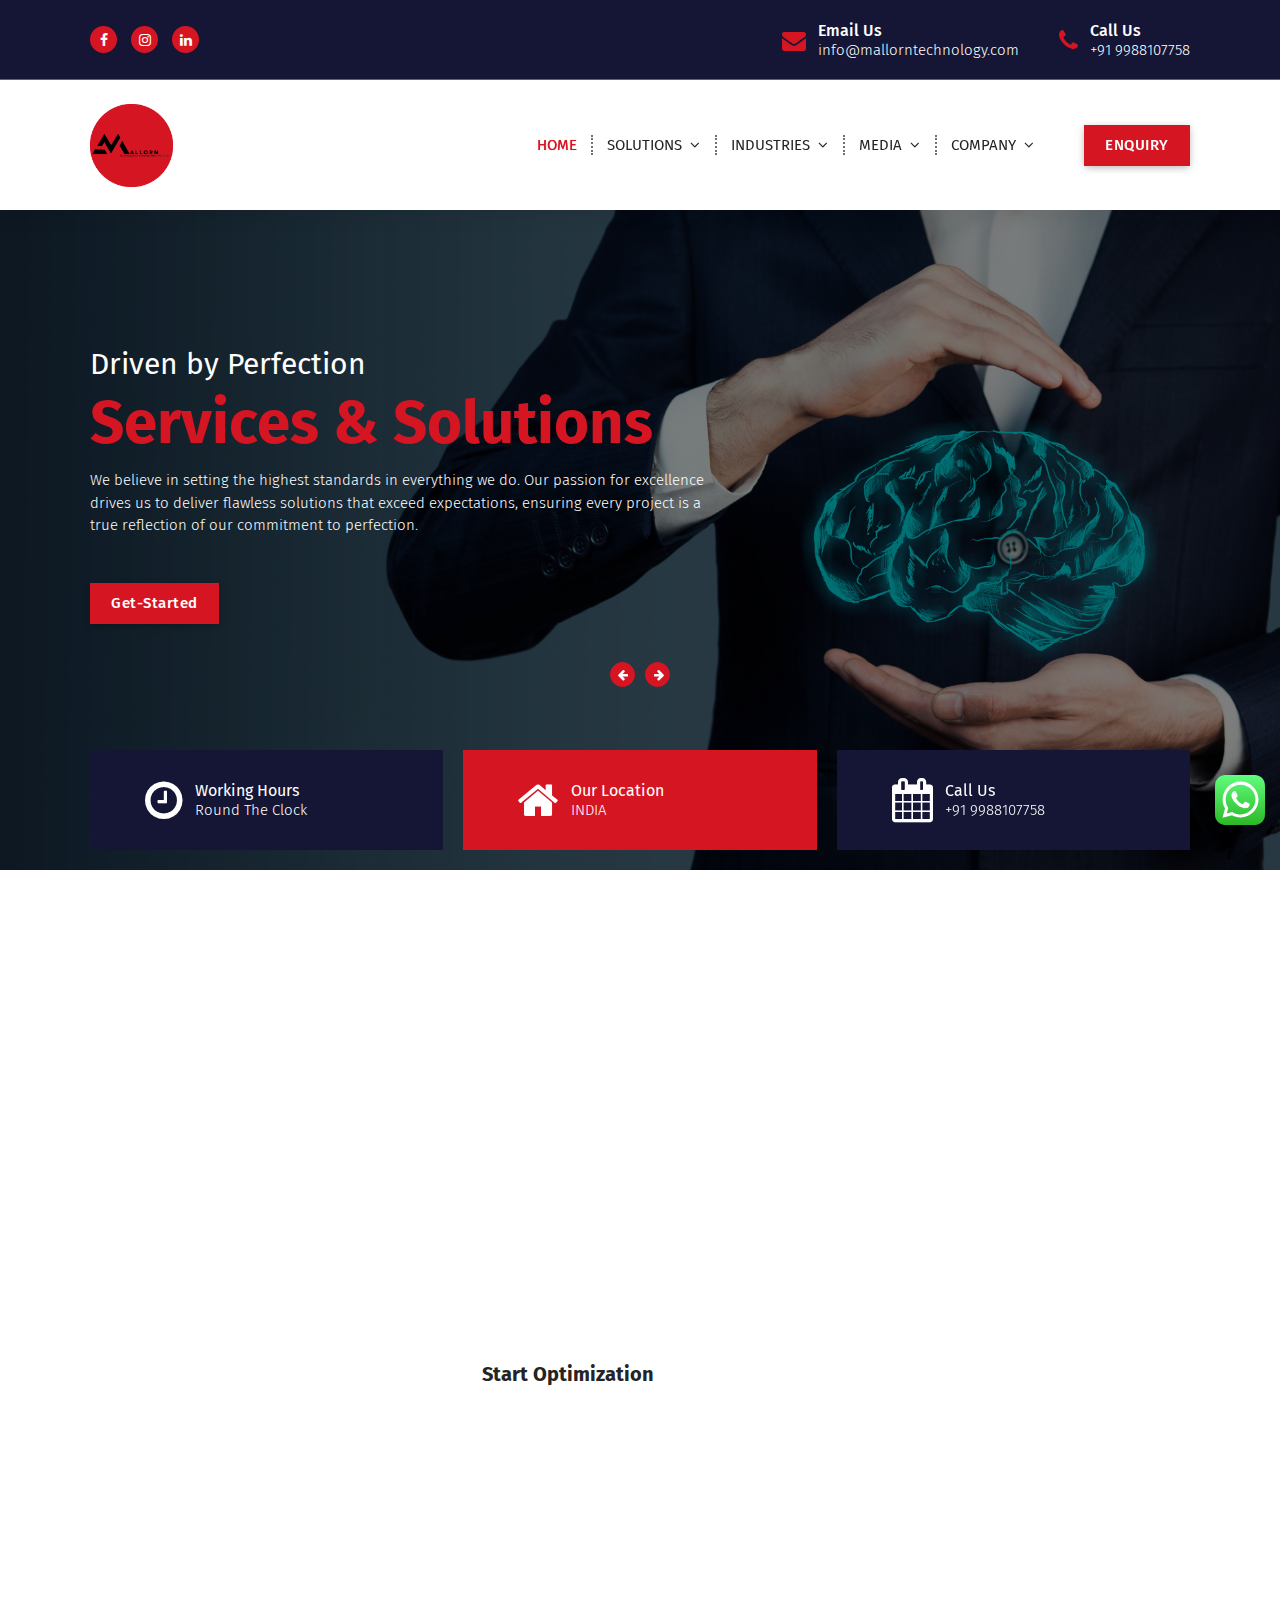
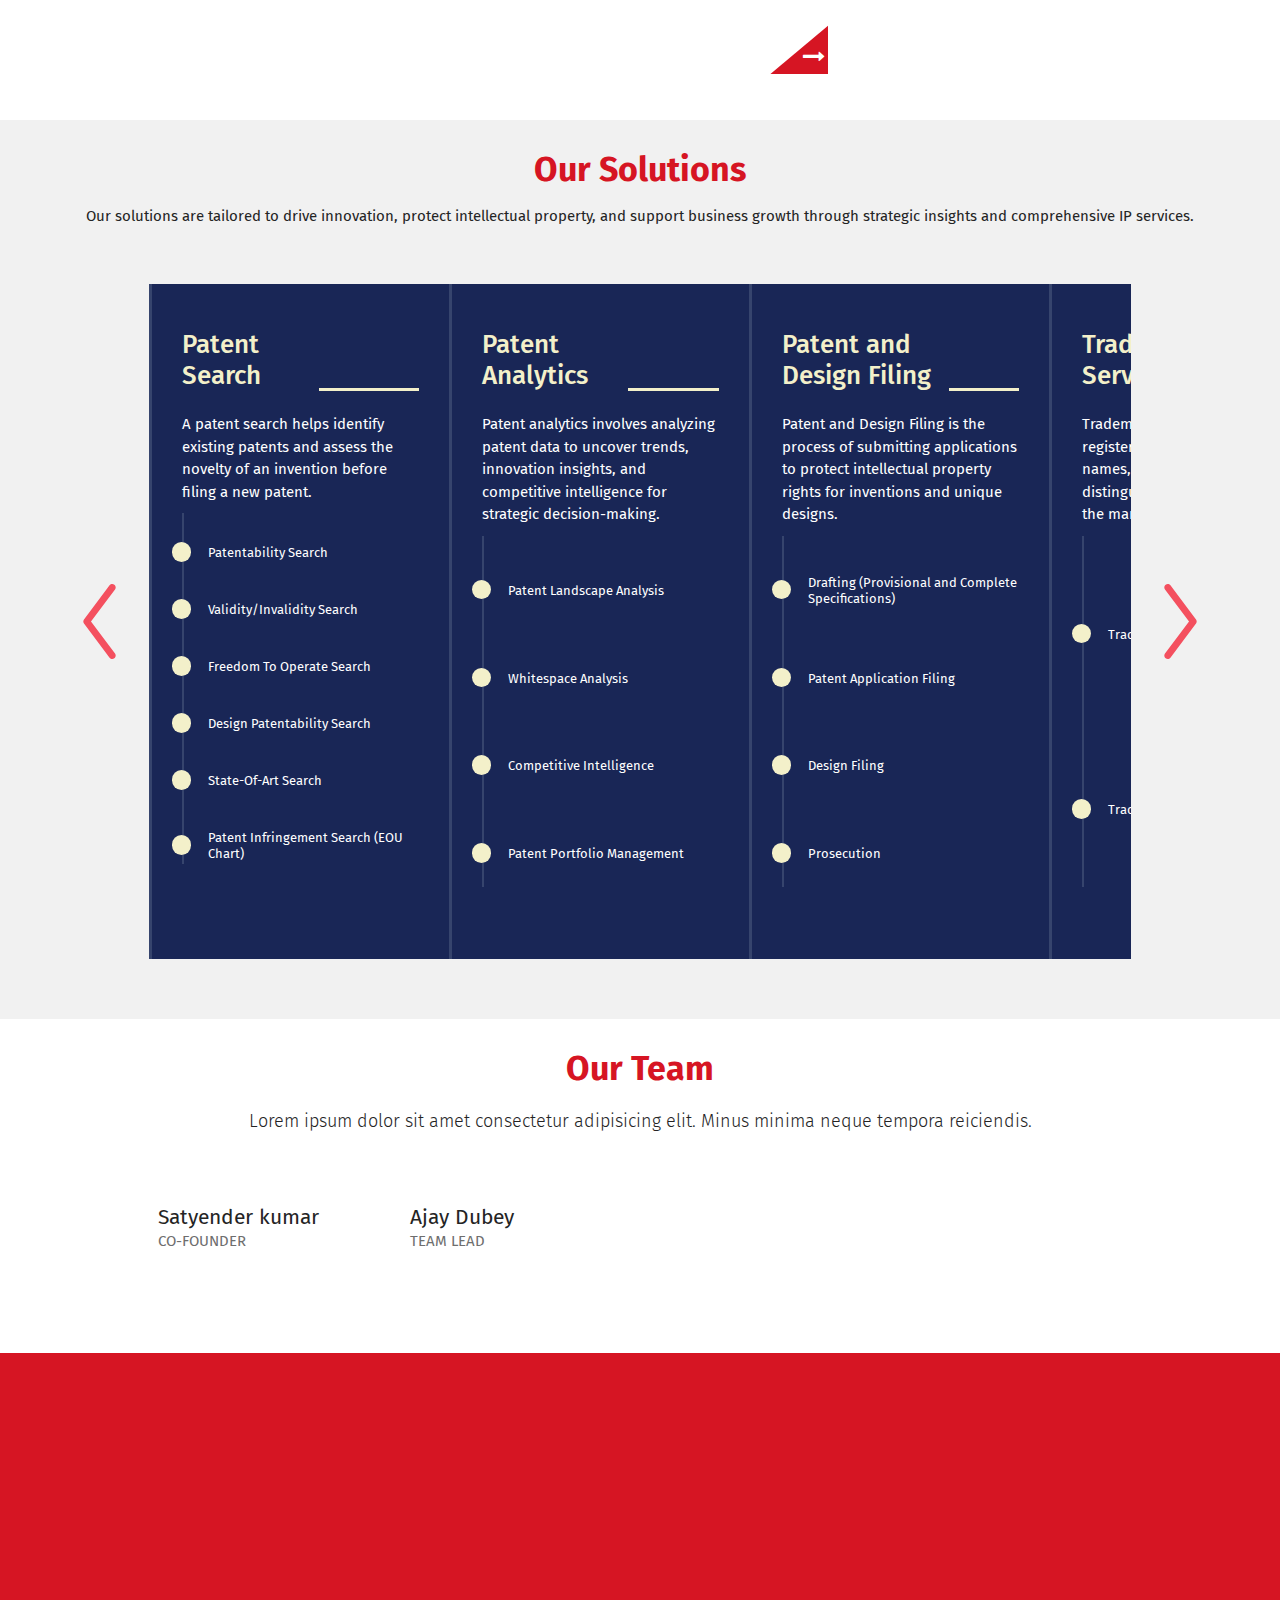
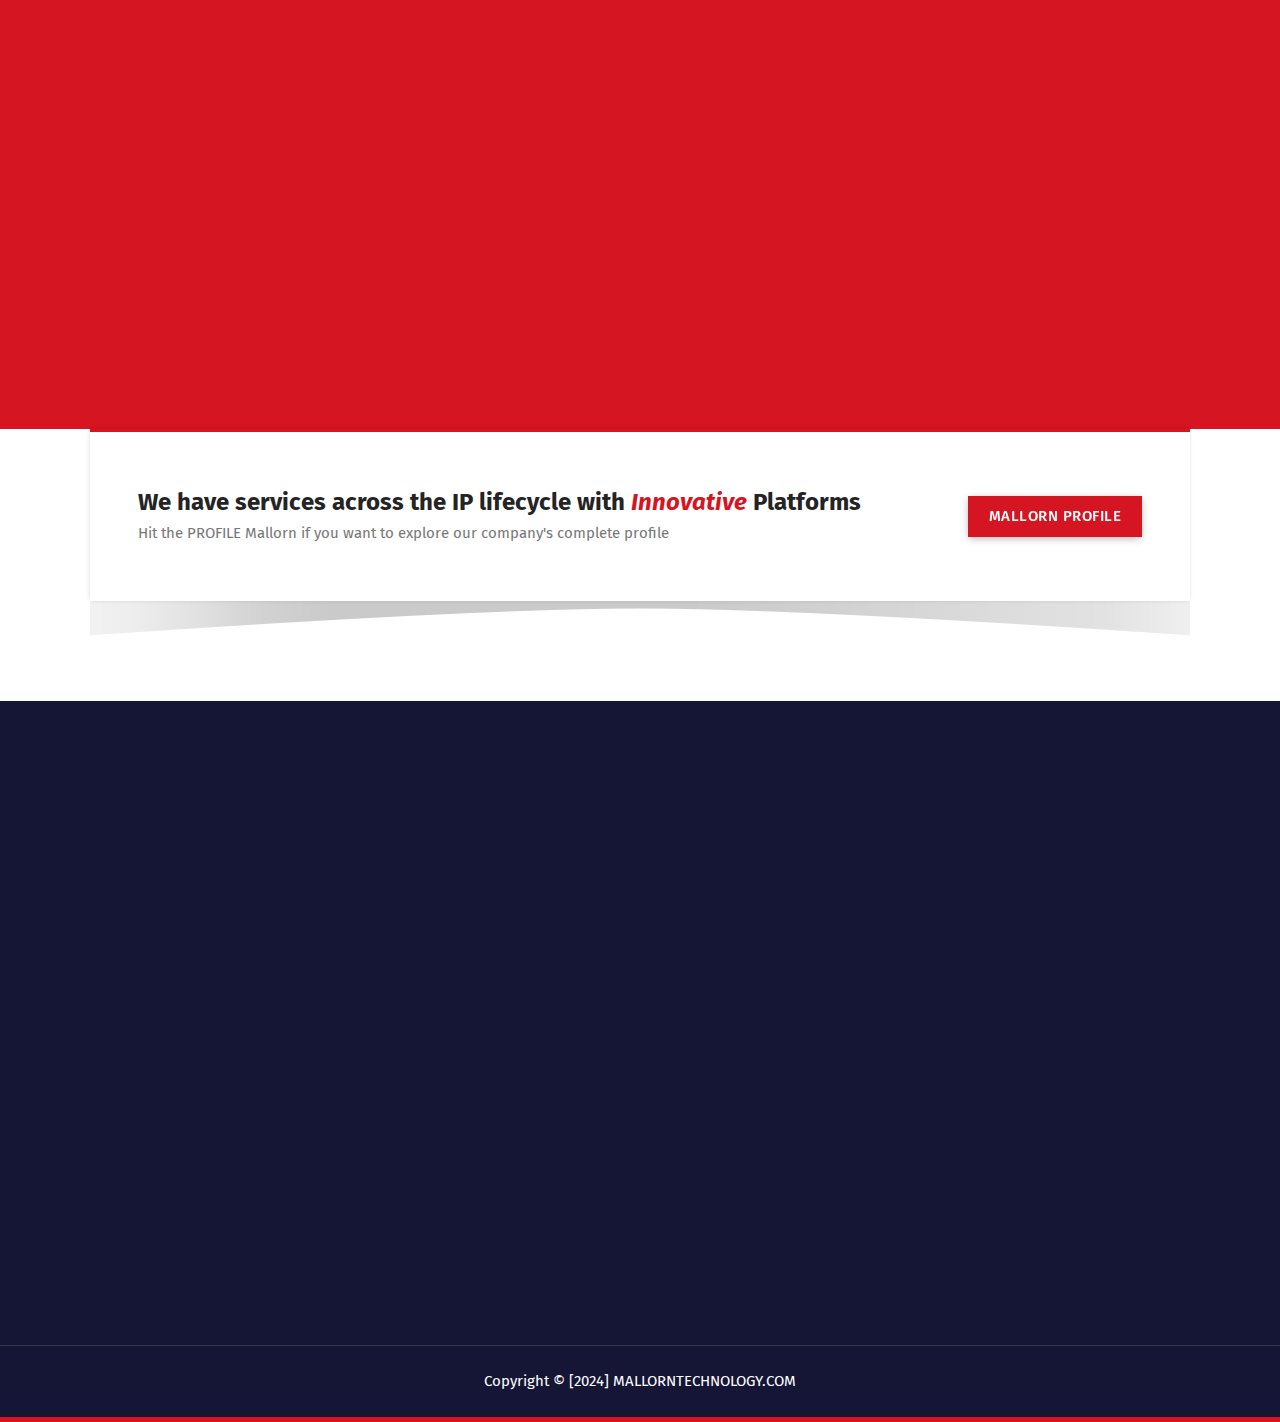
==== commit f8df571f: "save" ====
--- a/index.html
+++ b/index.html
@@ -859,6 +859,18 @@
     <nav id='navbar_main'>
 
     </nav>
+    <script>
+      fetch('../../navbar.html')
+        .then(response => response.text())
+        .then(html => {
+          const navbarContainer = document.getElementById('navbar_main');
+          navbarContainer.innerHTML = html;
+        })
+        .catch(error => {
+          console.error('Error fetching navbar:', error);
+        });
+
+    </script>
     <!-- navbar end -->
 
   </div>
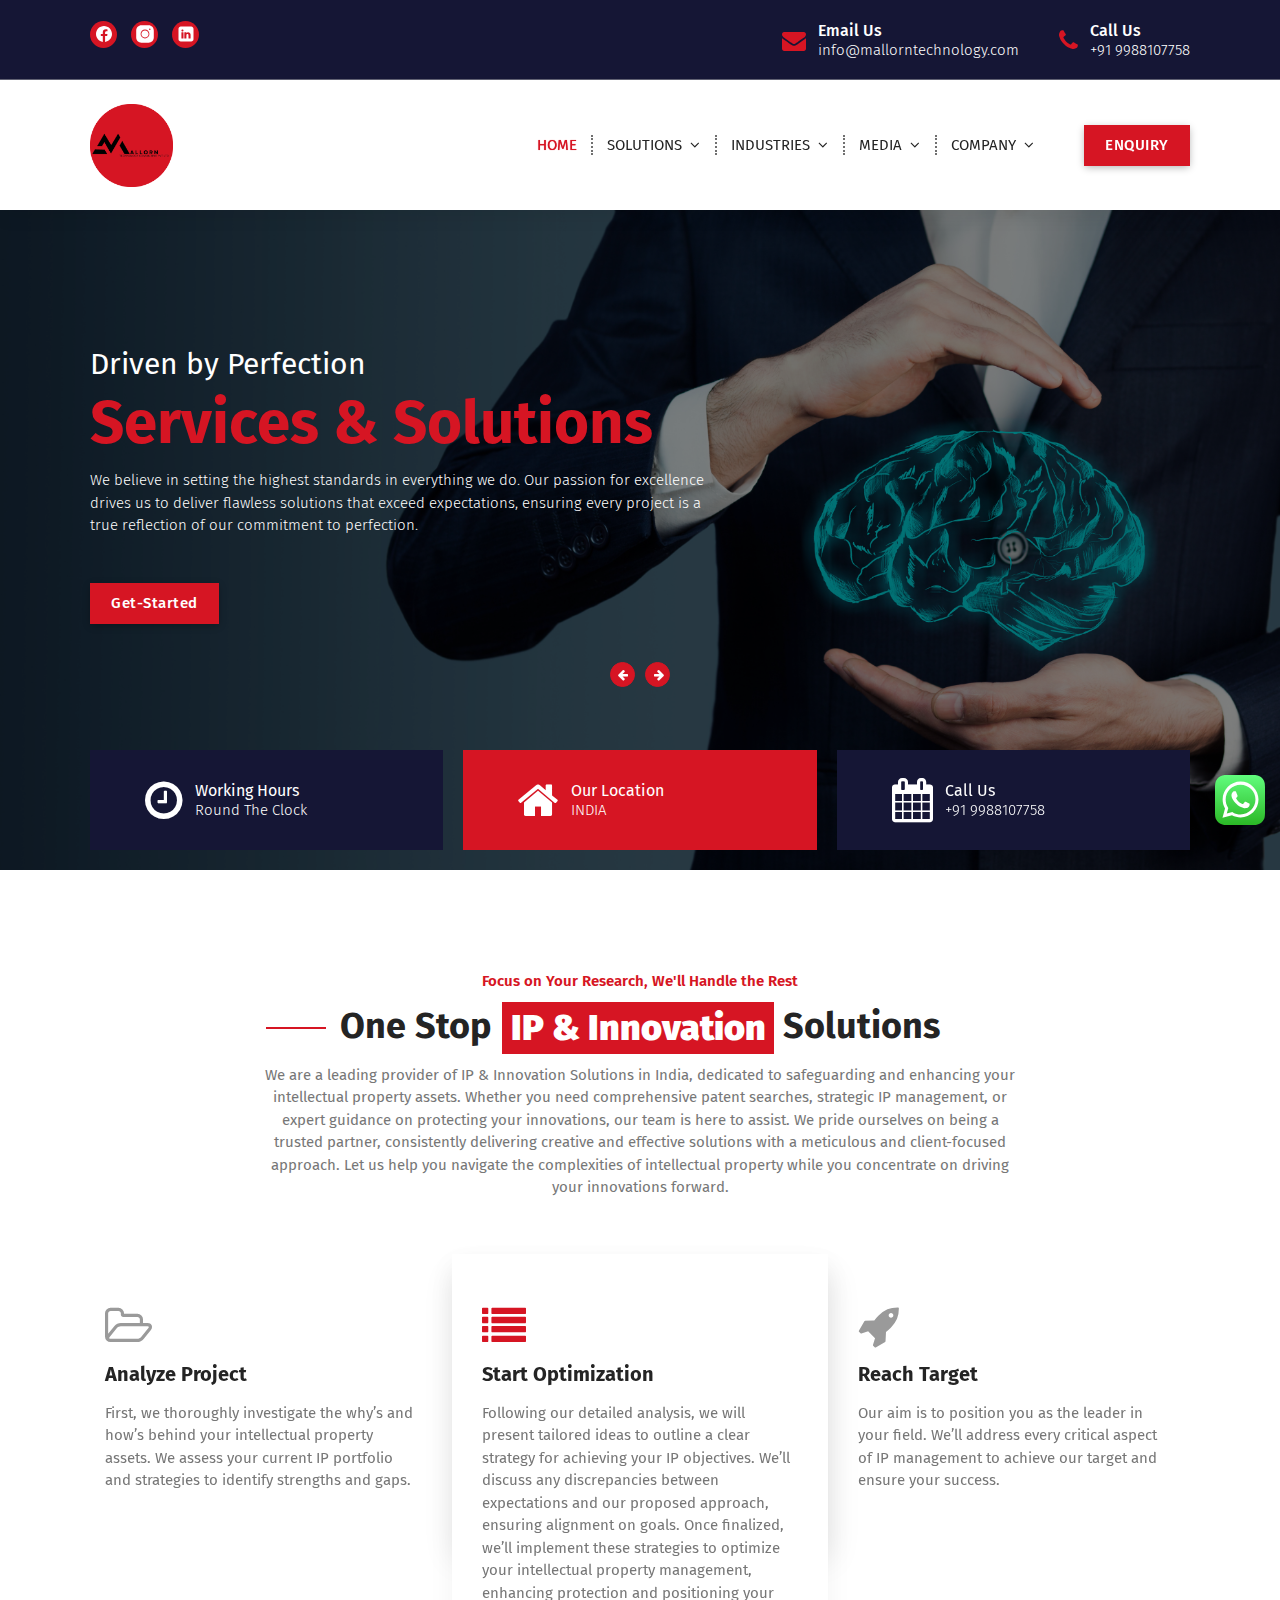
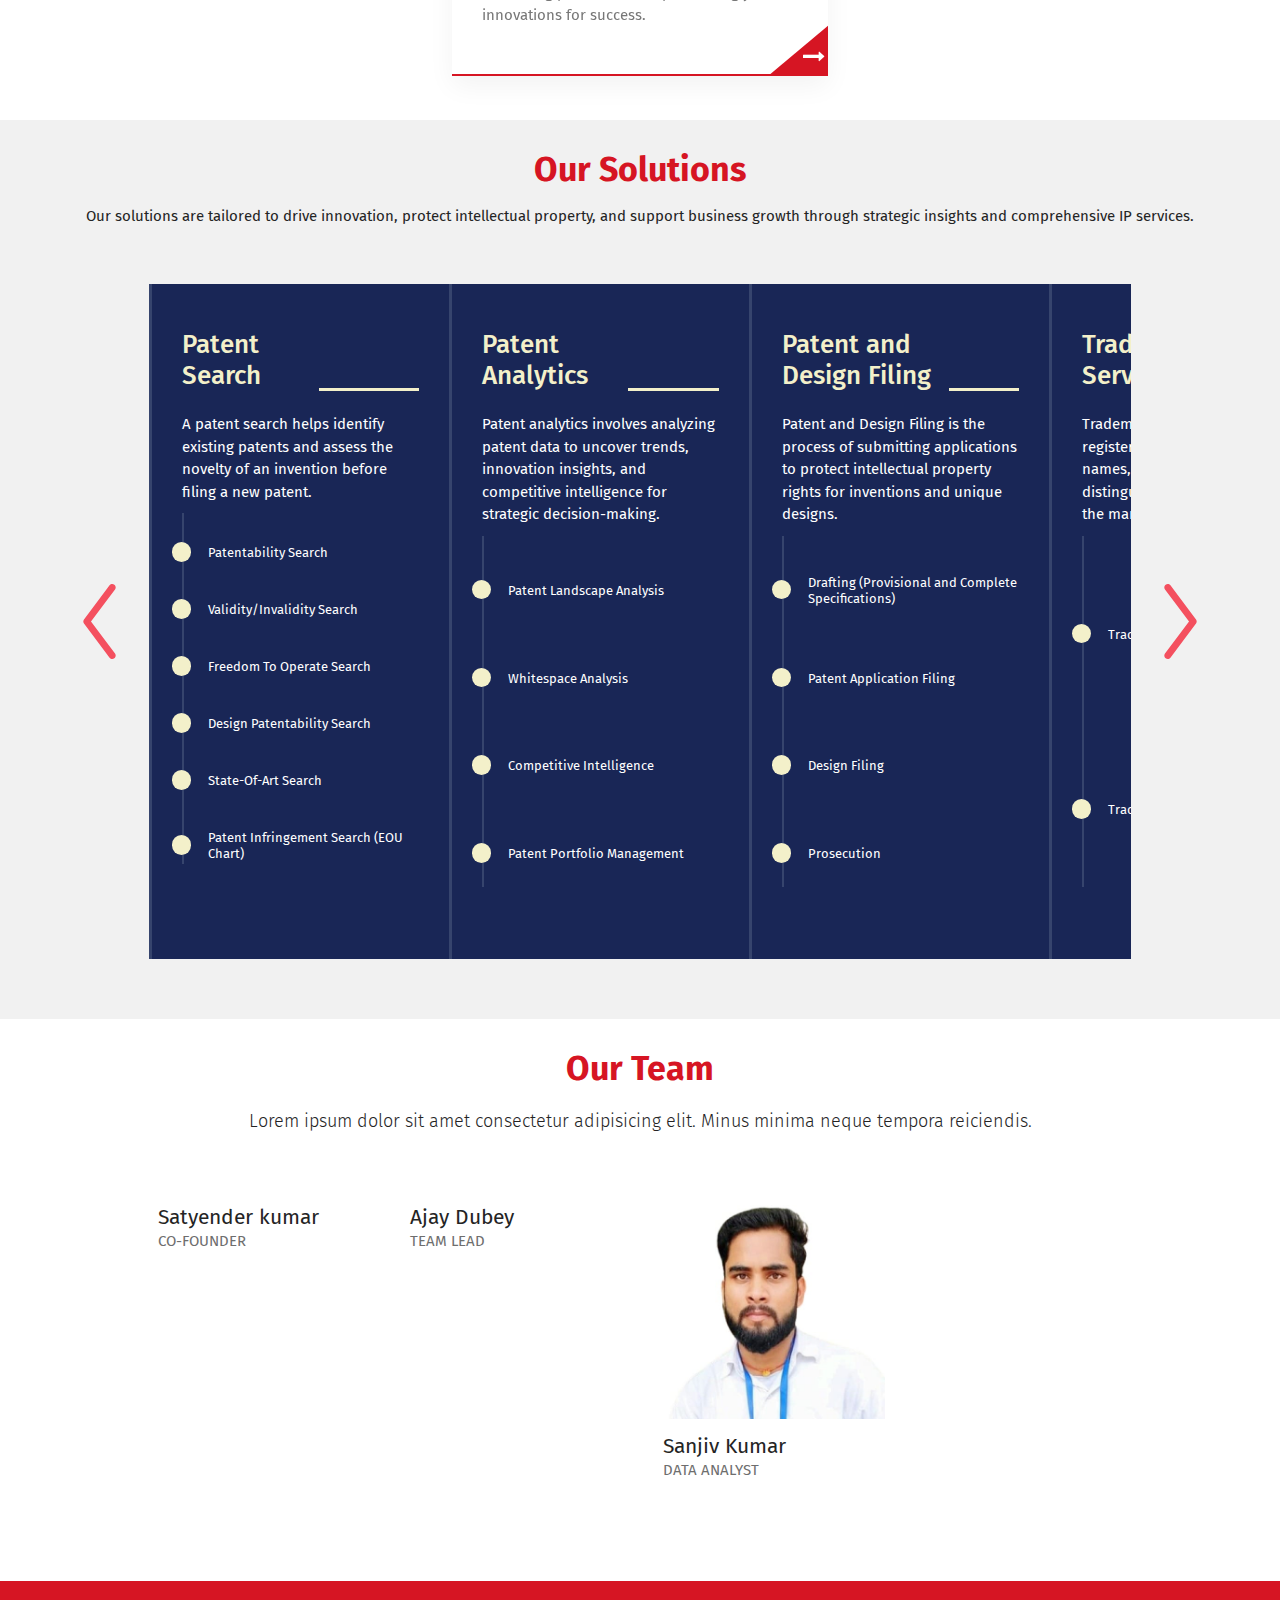
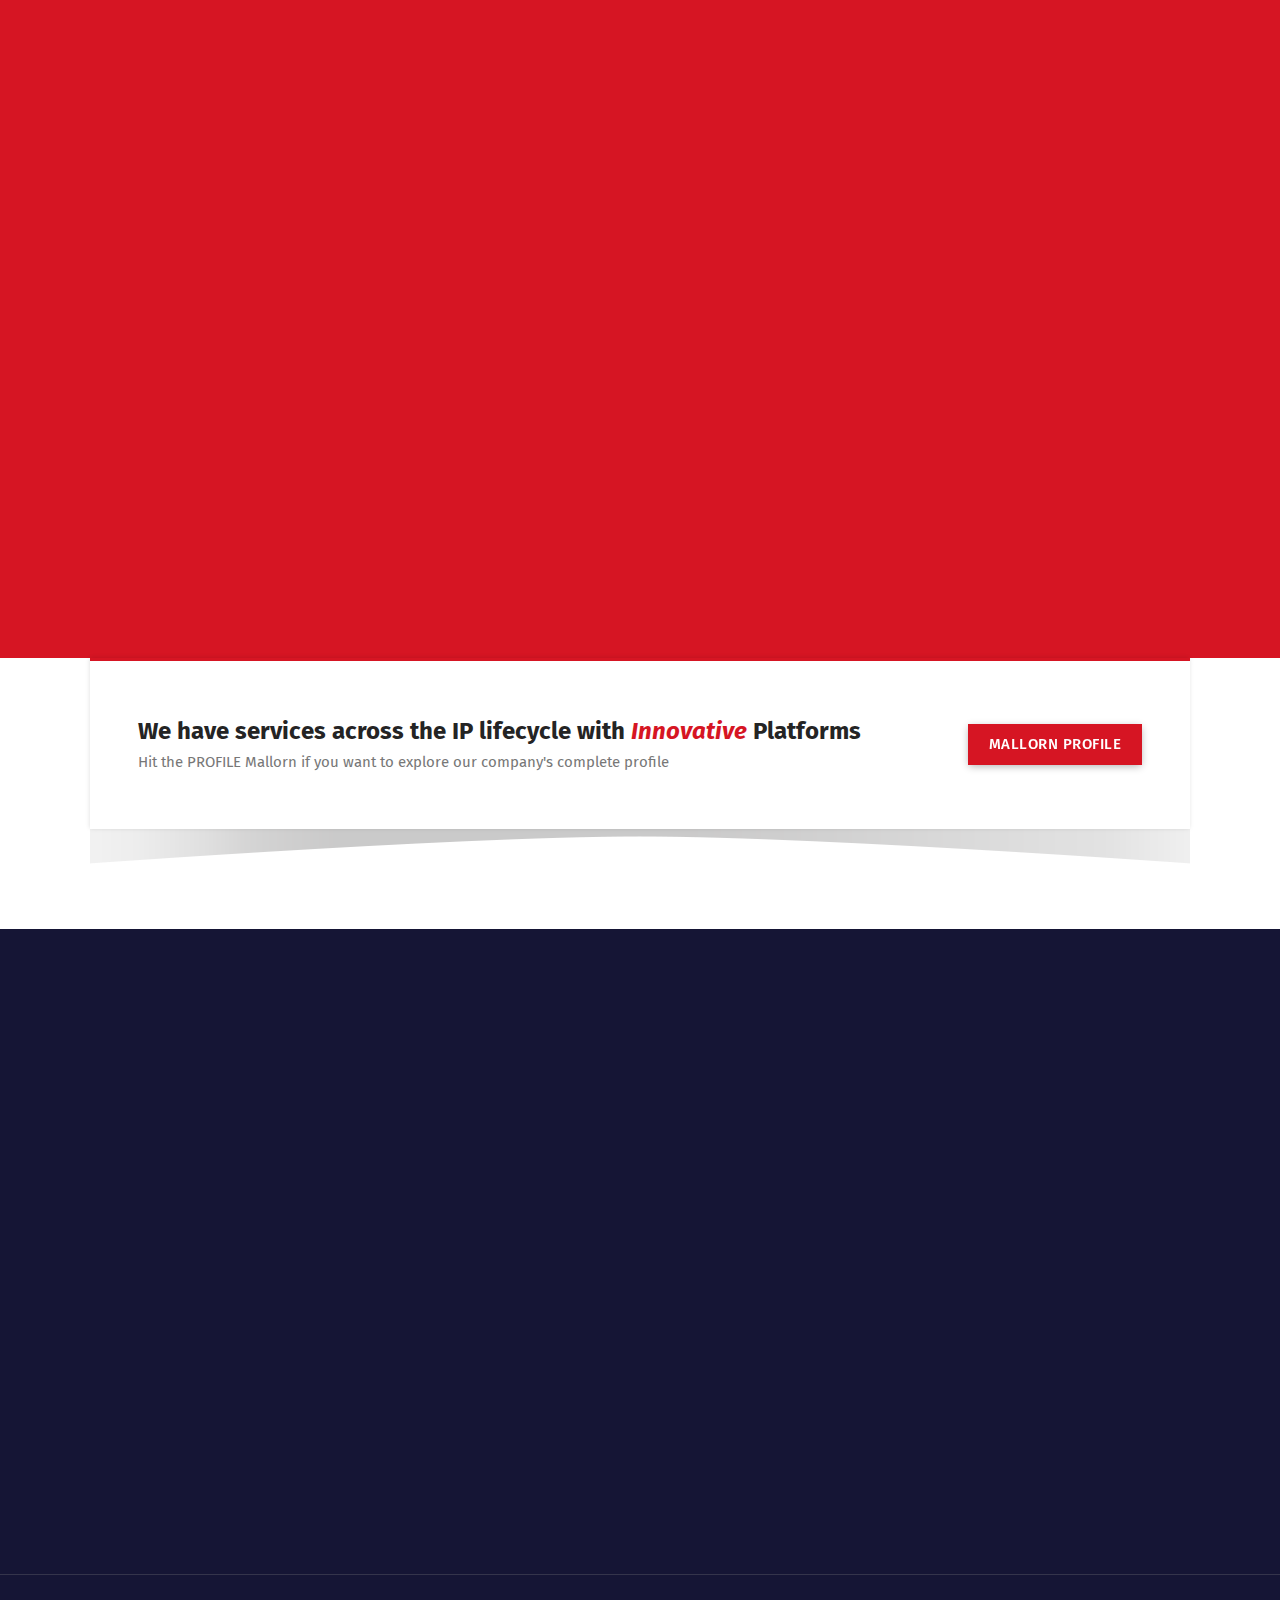
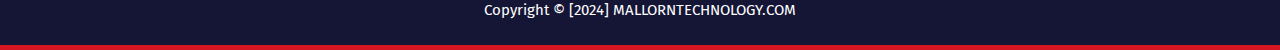
==== commit edbf7e41: "update : added out team member" ====
--- a/index.html
+++ b/index.html
@@ -860,7 +860,7 @@
 
     </nav>
     <script>
-      fetch('../../navbar.html')
+      fetch('../../components/navbar.html')
         .then(response => response.text())
         .then(html => {
           const navbarContainer = document.getElementById('navbar_main');
@@ -1928,7 +1928,7 @@
             </div>
           </figure>
 
-          <!-- <figure id="our_team_section_team_cards_div_child_3">
+          <figure id="our_team_section_team_cards_div_child_3">
             <section>
 
               <ul>
@@ -1954,14 +1954,14 @@
                 </li>
               </ul>
             </section>
-            <img src="https://themewagon.github.io/nitro2/images/person_7.jpg" alt="">
+            <img src="./img/person_7.jpg" alt="">
             <div>
-              <h3>Kaiara Spencer</h3>
-              <p>Product Manager</p>
+              <h3>Sanjiv Kumar</h3>
+              <p>Data Analyst</p>
             </div>
           </figure>
 
-          <figure id="our_team_section_team_cards_div_child_4">
+          <!--<figure id="our_team_section_team_cards_div_child_4">
             <section>
 
               <ul>
